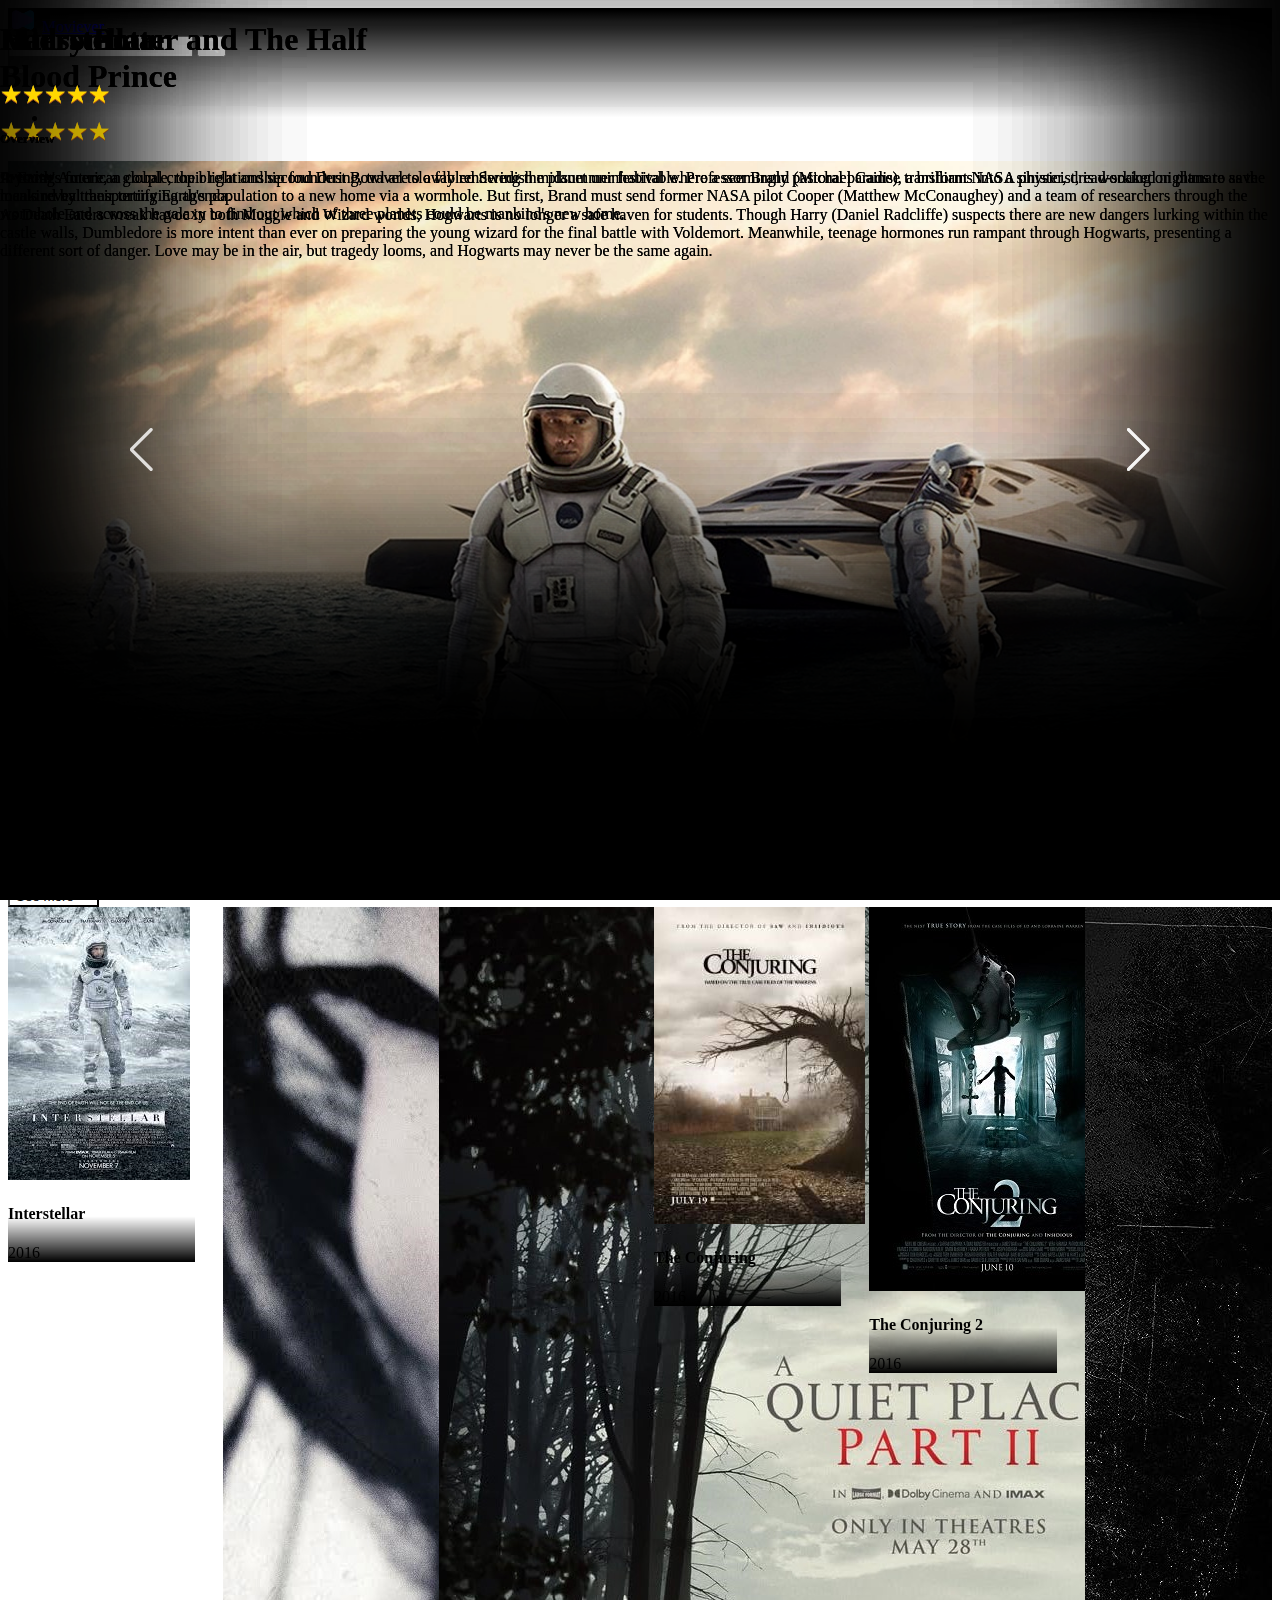
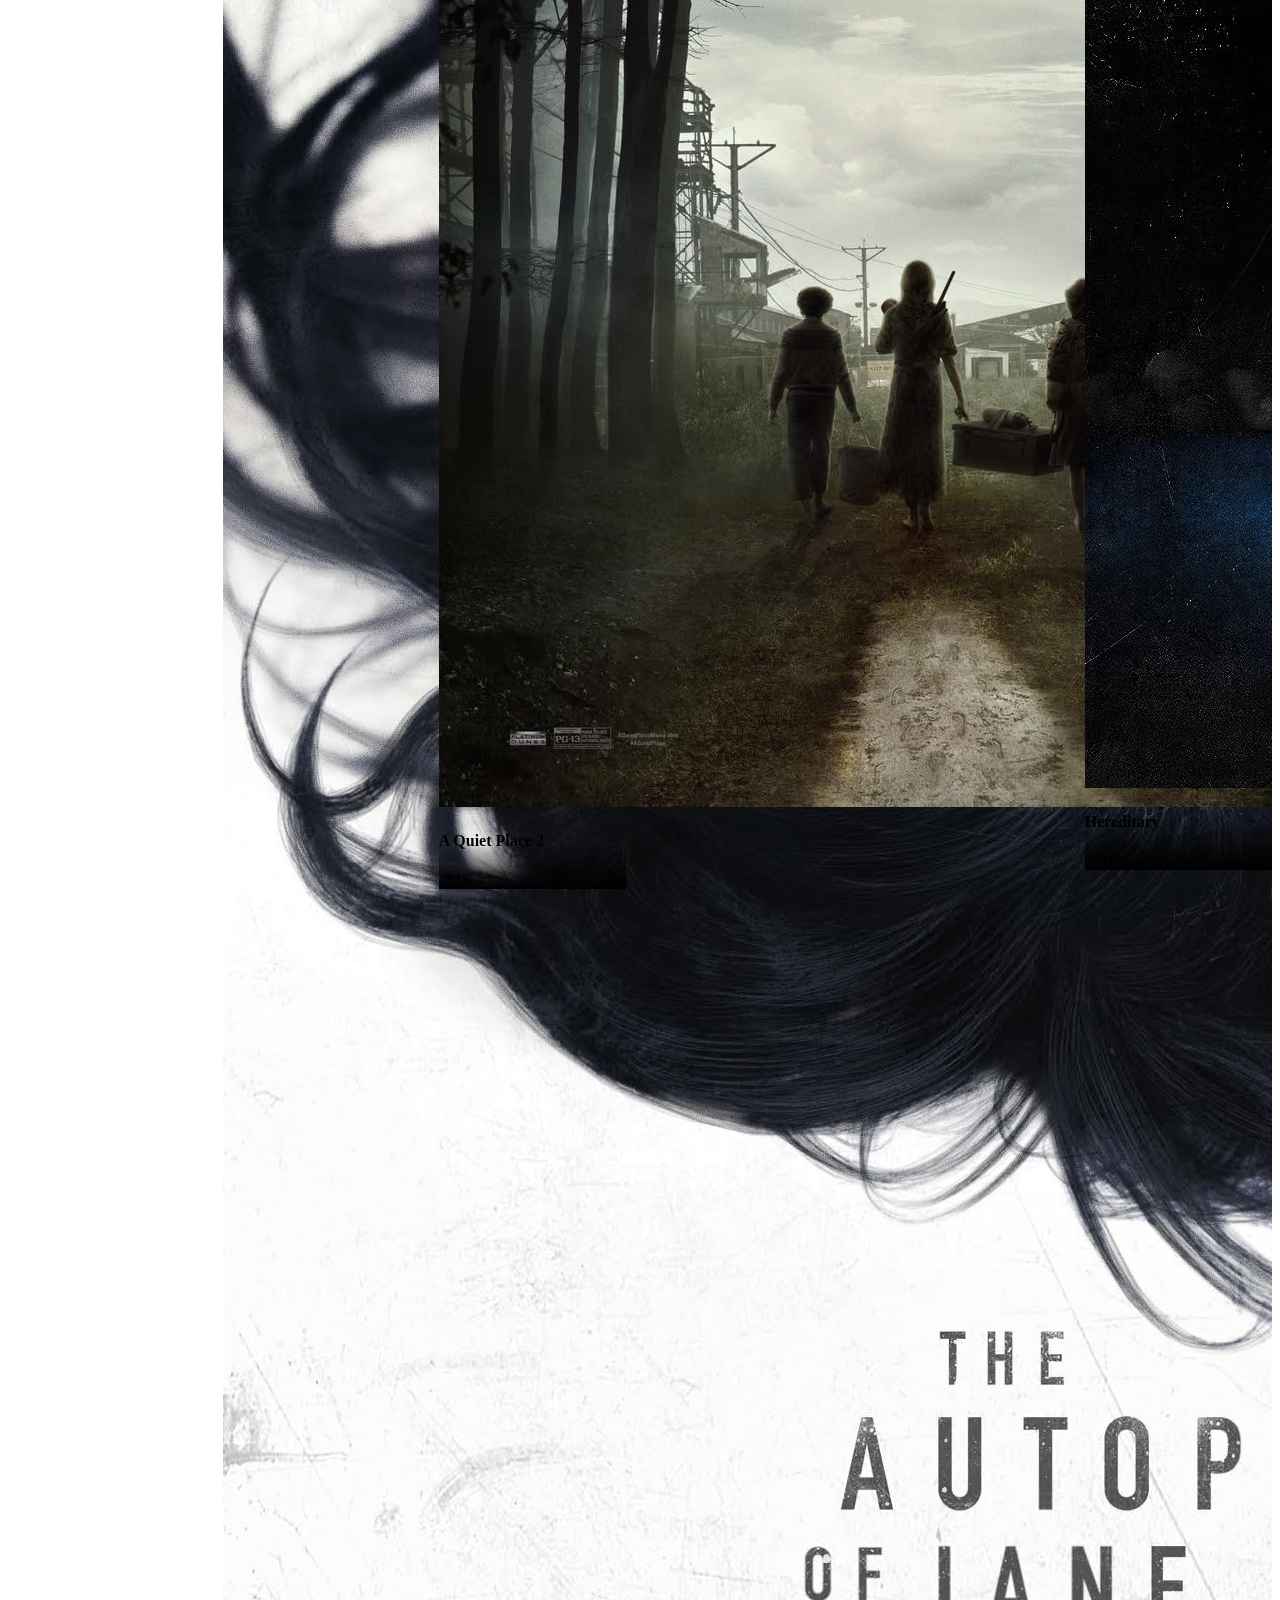
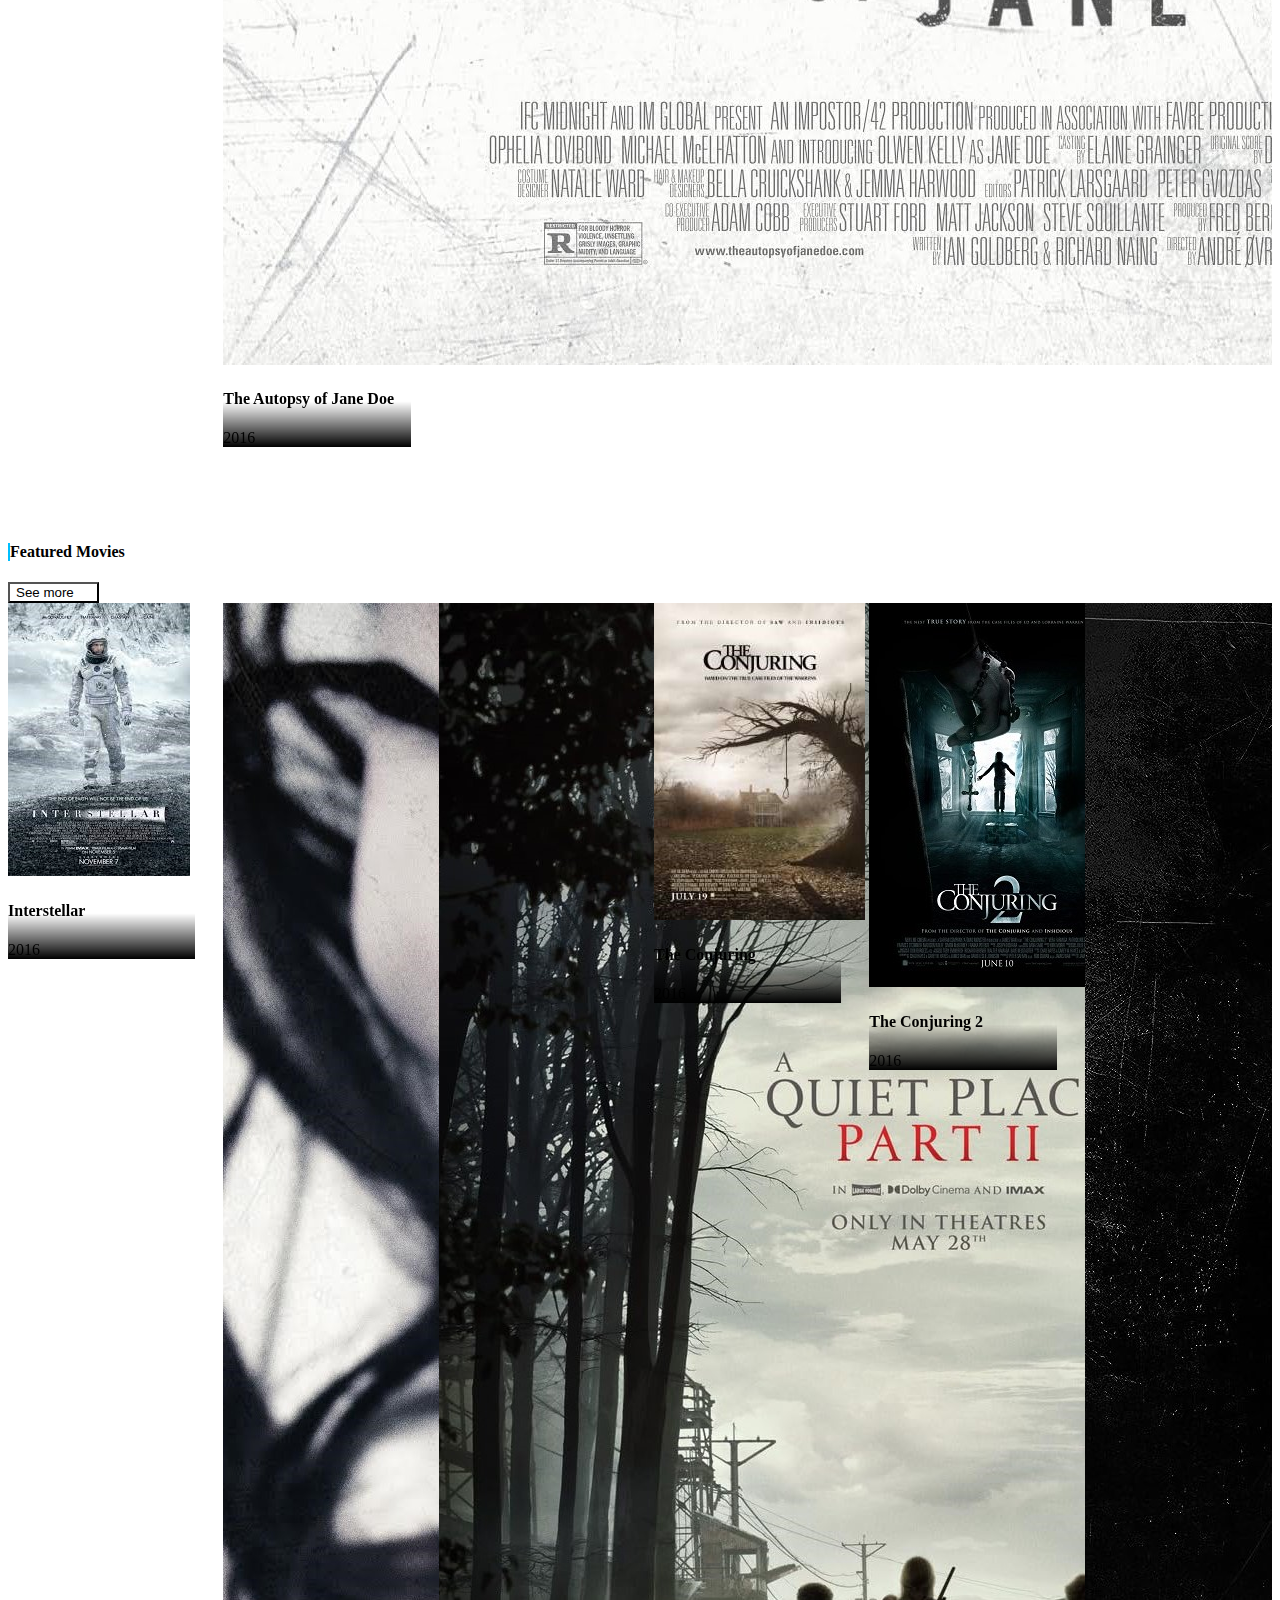
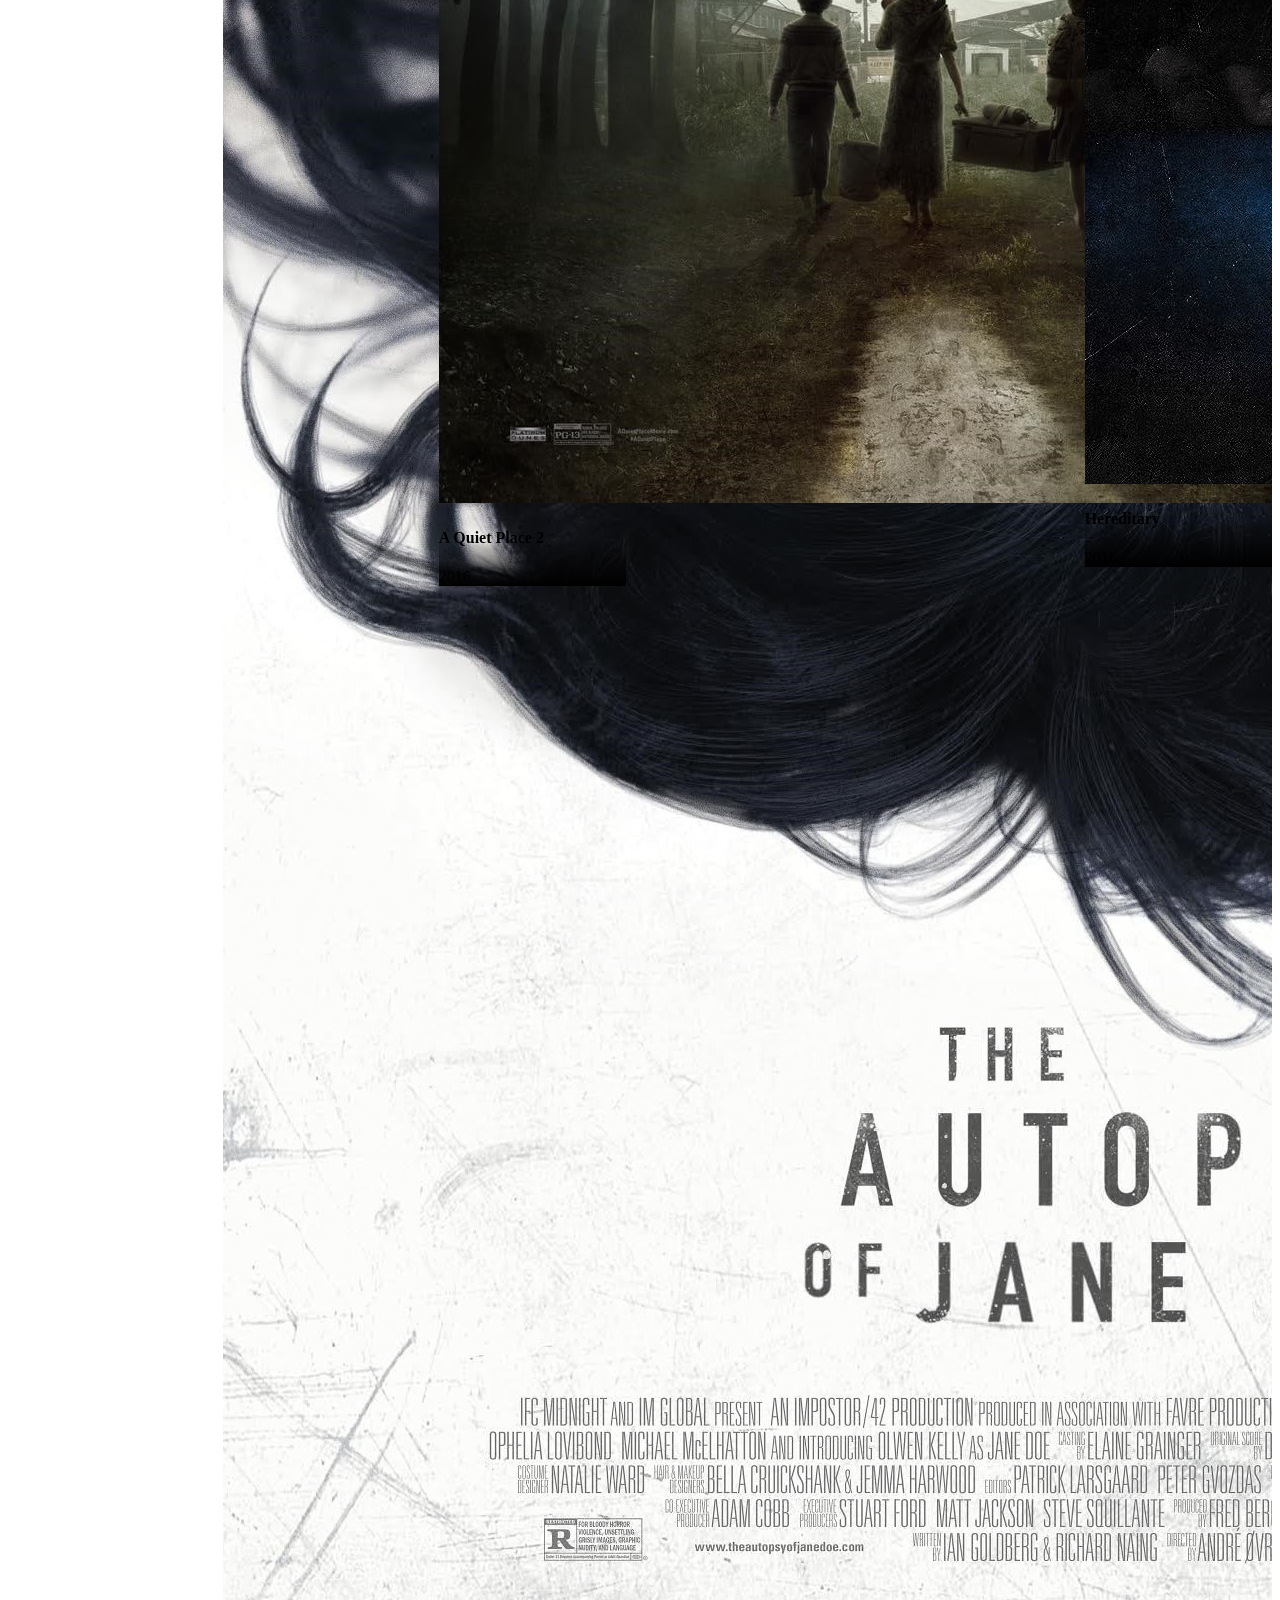
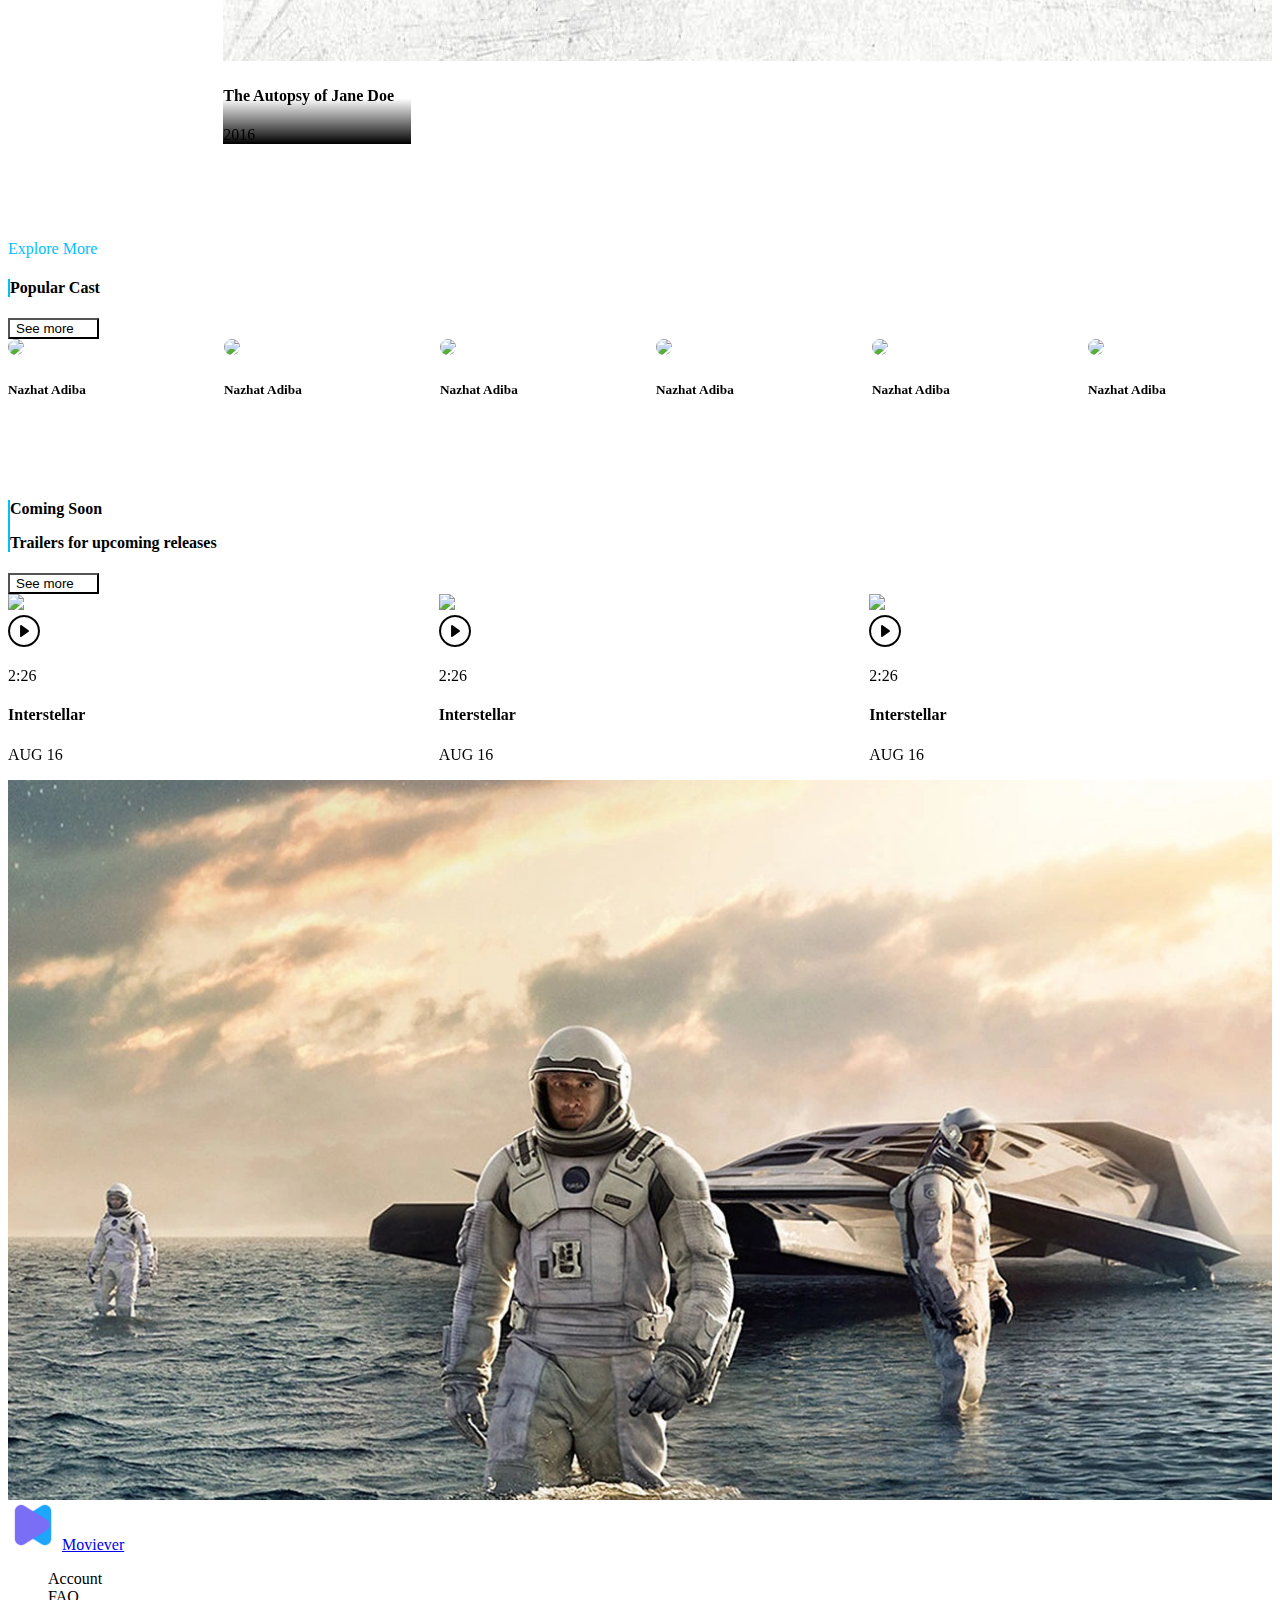
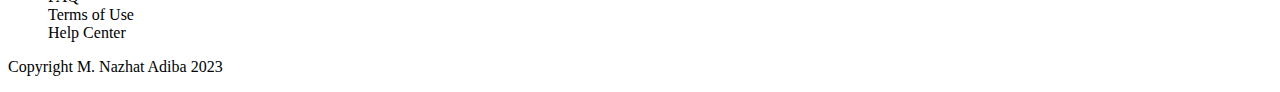
==== index.html @ 28062e77 "added cast section" ====
<!DOCTYPE html>
<html lang="en">
  <head>
    <meta charset="utf-8" />
    <meta name="viewport" content="width=device-width, initial-scale=1" />
    <title>Home|Moviever</title>
    <link
      href="https://cdn.jsdelivr.net/npm/bootstrap@5.3.1/dist/css/bootstrap.min.css"
      rel="stylesheet"
      integrity="sha384-4bw+/aepP/YC94hEpVNVgiZdgIC5+VKNBQNGCHeKRQN+PtmoHDEXuppvnDJzQIu9"
      crossorigin="anonymous"
    />
    <link
      rel="stylesheet"
      href="https://cdn.jsdelivr.net/npm/bootstrap-icons@1.10.5/font/bootstrap-icons.css"
    />
    <link
      rel="stylesheet"
      href="https://cdn.jsdelivr.net/npm/swiper@10/swiper-bundle.min.css"
    />
    <link rel="stylesheet" href="style.css" />
  </head>

  <body class="bg-black">
    <!-- Navbar -->
    <nav-bar></nav-bar>
    <!-- Carousel -->
    <!-- Item 1 -->
    <div
      id="carouselExampleAutoplaying"
      class="carousel slide position-relative mx-0 px-0"
      style="width: 100%; top: -120px"
      data-bs-ride="carousel"
    >
      <div class="carousel-inner" style="overflow: clip; height: 70vh">
        <div class="carousel-item active">
          <div
            class="d-flex align-items-center justify-content-center w-100"
            style="
              min-height: 70vh;
              background-image: url(src/interstellar_banner.jpg);
              background-size: cover;
              background-position: 0px 50%;
            "
          ></div>
          <div
            class="h-100 w-100 bg-black bg-opacity-50 vignette position-absolute"
          >
            <div class="container px-0 h-100 w-100">
              <div class="text-white position-absolute" style="bottom: 15%">
                <h1 class="my-0" style="width: 30%">Interstellar</h1>
                <div style="width: fit-content">
                  <div class="star-ratings-css" title="5"></div>
                </div>
                <h5 class="mt-5 fs-5">Overview</h5>
                <p class="w-50 fs-6">
                  In Earth's future, a global crop blight and second Dust Bowl
                  are slowly rendering the planet uninhabitable. Professor Brand
                  (Michael Caine), a brilliant NASA physicist, is working on
                  plans to save mankind by transporting Earth's population to a
                  new home via a wormhole. But first, Brand must send former
                  NASA pilot Cooper (Matthew McConaughey) and a team of
                  researchers through the wormhole and across the galaxy to find
                  out which of three planets could be mankind's new home.
                </p>
              </div>
            </div>
          </div>
        </div>
        <!-- Item 2 -->
        <div class="carousel-item">
          <div
            class="d-flex align-items-center justify-content-center w-100"
            style="
              min-height: 70vh;
              background-image: url(src/harry-potter-hbp.png);
              background-size: cover;
              background-position: 0px 50%;
            "
          ></div>
          <div
            class="h-100 w-100 bg-opacity-50 bg-black vignette position-absolute"
          >
            <div class="container px-0 h-100 w-100">
              <div class="text-white position-absolute" style="bottom: 15%">
                <h1 class="my-0" style="width: 30%">
                  Harry Potter and The Half Blood Prince
                </h1>
                <div style="width: fit-content">
                  <div class="star-ratings-css" title="5"></div>
                </div>
                <h5 class="mt-5 fs-5">Overview</h5>
                <p class="w-50 fs-6">
                  As Death Eaters wreak havoc in both Muggle and Wizard worlds,
                  Hogwarts is no longer a safe haven for students. Though Harry
                  (Daniel Radcliffe) suspects there are new dangers lurking
                  within the castle walls, Dumbledore is more intent than ever
                  on preparing the young wizard for the final battle with
                  Voldemort. Meanwhile, teenage hormones run rampant through
                  Hogwarts, presenting a different sort of danger. Love may be
                  in the air, but tragedy looms, and Hogwarts may never be the
                  same again.
                </p>
              </div>
            </div>
          </div>
        </div>
        <!-- Item 3 -->
        <div class="carousel-item">
          <div
            class="d-flex align-items-center justify-content-center w-100"
            style="
              min-height: 70vh;
              background-image: url(src/midsommar.jpg);
              background-size: cover;
              background-position: 0px 50%;
            "
          ></div>
          <div
            class="h-100 w-100 bg-opacity-50 bg-black vignette position-absolute"
          >
            <div class="container px-0 h-100 w-100">
              <div class="text-white position-absolute" style="bottom: 15%">
                <h1 class="my-0" style="width: 30%">Midsommar</h1>
                <div style="width: fit-content">
                  <div class="star-ratings-css" title="5"></div>
                </div>
                <h5 class="mt-5 fs-5">Overview</h5>
                <p class="w-50 fs-6">
                  A young American couple, their relationship foundering, travel
                  to a fabled Swedish midsummer festival where a seemingly
                  pastoral paradise transforms into a sinister, dread-soaked
                  nightmare as the locals reveal their terrifying agenda.
                </p>
              </div>
            </div>
          </div>
        </div>
        <button
          class="carousel-control-prev"
          type="button"
          data-bs-target="#carouselExampleAutoplaying"
          data-bs-slide="prev"
        >
          <span class="carousel-control-prev-icon" aria-hidden="true"></span>
          <span class="visually-hidden">Previous</span>
        </button>
        <button
          class="carousel-control-next"
          type="button"
          data-bs-target="#carouselExampleAutoplaying"
          data-bs-slide="next"
        >
          <span class="carousel-control-next-icon" aria-hidden="true"></span>
          <span class="visually-hidden">Next</span>
        </button>
      </div>
    </div>

    <div class="position-relative" style="top: -100px">
      <p class="h2 container px-0 pt-5 pb-4" style="color: deepskyblue">
        What to Watch
      </p>
      <div class="container px-0 d-flex flex-row justify-content-between">
        <h4 class="text-white px-2" style="border-left: 2px solid deepskyblue">
          New Arrival
        </h4>
        <button
          type="button"
          class="btn btn-dark text-white border-0 d-flex flex-row align-items-center"
          style="background: none"
        >
          See more <i class="bi bi-chevron-right ps-2 iconDark"></i>
        </button>
      </div>
      <div class="position-relative w-100 py-4">
        <div class="swiper mySwiper container w-100">
          <div class="swiper-wrapper">
            <a class="swiper-slide col-xl-2">
              <movie-card
                poster="src/interstellar-poster.jpeg"
                movieTitle="Interstellar"
                year="2016"
                targetLink="movie.html"
              ></movie-card>
            </a>
            <a class="swiper-slide col-xl-2">
              <movie-card
                poster="src/autopsy-poster.jpg"
                movieTitle="The Autopsy of Jane Doe"
                year="2016"
              ></movie-card>
            </a>
            <a class="swiper-slide col-xl-2">
              <movie-card
                poster="src/aquietplace-poster.jpg"
                movieTitle="A Quiet Place 2"
                year="2016"
              ></movie-card>
            </a>
            <a class="swiper-slide col-xl-2">
              <movie-card
                poster="src/conjuring-poster.jpg"
                movieTitle="The Conjuring"
                year="2016"
              ></movie-card>
            </a>
            <a class="swiper-slide col-xl-2">
              <movie-card
                poster="src/Conjuring2-poster.jpg"
                movieTitle="The Conjuring 2"
                year="2016"
              ></movie-card>
            </a>
            <a class="swiper-slide col-xl-2">
              <movie-card
                poster="src/hereditary-poster.jpg"
                movieTitle="Hereditary"
                year="2016"
              ></movie-card>
            </a>
            <a class="swiper-slide col-xl-2">
              <movie-card
                poster="src/hungegames-poster.jpg"
                movieTitle="Hunger Games"
                year="2016"
              ></movie-card>
            </a>
            <a class="swiper-slide col-xl-2">
              <movie-card
                poster="src/inceptio-poster.jpg"
                movieTitle="Inception"
                year="2016"
              ></movie-card>
            </a>
            <a class="swiper-slide col-xl-2">
              <movie-card
                poster="src/insidious-posterr.jpg"
                movieTitle="Insidious"
                year="2016"
              ></movie-card>
            </a>
            <a class="swiper-slide col-xl-2">
              <movie-card
                poster="src/insidioustrd-poster.jpg"
                movieTitle="Insidious: The Red Door"
                year="2016"
              ></movie-card>
            </a>
            <a class="swiper-slide col-xl-2">
              <movie-card
                poster="src/it-poster.jpg"
                movieTitle="It"
                year="2016"
              ></movie-card>
            </a>
            <a class="swiper-slide col-xl-2">
              <movie-card
                poster="src/mazerunner-poster.jpg"
                movieTitle="Maze Runner"
                year="2016"
              ></movie-card>
            </a>
            <a class="swiper-slide col-xl-2">
              <movie-card
                poster="src/interstellar-poster.jpeg"
                movieTitle="Interstellar"
                year="2016"
                targetLink="movie.html"
              ></movie-card>
            </a>
            <a class="swiper-slide col-xl-2">
              <movie-card
                poster="src/autopsy-poster.jpg"
                movieTitle="The Autopsy of Jane Doe"
                year="2016"
              ></movie-card>
            </a>
            <a class="swiper-slide col-xl-2">
              <movie-card
                poster="src/aquietplace-poster.jpg"
                movieTitle="A Quiet Place 2"
                year="2016"
              ></movie-card>
            </a>
            <a class="swiper-slide col-xl-2">
              <movie-card
                poster="src/Conjuring2-poster.jpg"
                movieTitle="The Conjuring 2"
                year="2016"
              ></movie-card>
            </a>
            <a class="swiper-slide col-xl-2">
              <movie-card
                poster="src/conjuring-poster.jpg"
                movieTitle="The Conjuring"
                year="2016"
              ></movie-card>
            </a>
            <a class="swiper-slide col-xl-2">
              <movie-card
                poster="src/hereditary-poster.jpg"
                movieTitle="Hereditary"
                year="2016"
              ></movie-card>
            </a>
            <a class="swiper-slide col-xl-2">
              <movie-card
                poster="src/interstellar-poster.jpeg"
                movieTitle="Interstellar"
                year="2016"
                targetLink="movie.html"
              ></movie-card>
            </a>
            <a class="swiper-slide col-xl-2">
              <movie-card
                poster="src/autopsy-poster.jpg"
                movieTitle="The Autopsy of Jane Doe"
                year="2016"
              ></movie-card>
            </a>
            <a class="swiper-slide col-xl-2">
              <movie-card
                poster="src/aquietplace-poster.jpg"
                movieTitle="A Quiet Place 2"
                year="2016"
              ></movie-card>
            </a>
            <a class="swiper-slide col-xl-2">
              <movie-card
                poster="src/conjuring-poster.jpg"
                movieTitle="The Conjuring"
                year="2016"
              ></movie-card>
            </a>
            <a class="swiper-slide col-xl-2">
              <movie-card
                poster="src/Conjuring2-poster.jpg"
                movieTitle="The Conjuring 2"
                year="2016"
              ></movie-card>
            </a>
            <a class="swiper-slide col-xl-2">
              <movie-card
                poster="src/hereditary-poster.jpg"
                movieTitle="Hereditary"
                year="2016"
              ></movie-card>
            </a>
          </div>
        </div>
        <div id="swiper-button-next-1" class="swiper-button-next"></div>
        <div id="swiper-button-prev-1" class="swiper-button-prev"></div>
      </div>

      <div
        class="container px-0 d-flex flex-row justify-content-between"
        style="margin-top: 80px"
      >
        <h4 class="text-white px-2" style="border-left: 2px solid deepskyblue">
          Featured Movies
        </h4>
        <button
          type="button"
          class="btn btn-dark text-white border-0 d-flex flex-row align-items-center"
          style="background: none"
        >
          See more <i class="bi bi-chevron-right ps-2 iconDark"></i>
        </button>
      </div>

      <div class="position-relative w-100 py-4">
        <div class="swiper mySwiper2 container w-100">
          <div class="swiper-wrapper">
            <a class="swiper-slide col-xl-2">
              <movie-card
                poster="src/interstellar-poster.jpeg"
                movieTitle="Interstellar"
                year="2016"
                targetLink="movie.html"
              ></movie-card>
            </a>
            <a class="swiper-slide col-xl-2">
              <movie-card
                poster="src/autopsy-poster.jpg"
                movieTitle="The Autopsy of Jane Doe"
                year="2016"
              ></movie-card>
            </a>
            <a class="swiper-slide col-xl-2">
              <movie-card
                poster="src/aquietplace-poster.jpg"
                movieTitle="A Quiet Place 2"
                year="2016"
              ></movie-card>
            </a>
            <a class="swiper-slide col-xl-2">
              <movie-card
                poster="src/conjuring-poster.jpg"
                movieTitle="The Conjuring"
                year="2016"
              ></movie-card>
            </a>
            <a class="swiper-slide col-xl-2">
              <movie-card
                poster="src/Conjuring2-poster.jpg"
                movieTitle="The Conjuring 2"
                year="2016"
              ></movie-card>
            </a>
            <a class="swiper-slide col-xl-2">
              <movie-card
                poster="src/hereditary-poster.jpg"
                movieTitle="Hereditary"
                year="2016"
              ></movie-card>
            </a>
            <a class="swiper-slide col-xl-2">
              <movie-card
                poster="src/hungegames-poster.jpg"
                movieTitle="Hunger Games"
                year="2016"
              ></movie-card>
            </a>
            <a class="swiper-slide col-xl-2">
              <movie-card
                poster="src/inceptio-poster.jpg"
                movieTitle="Inception"
                year="2016"
              ></movie-card>
            </a>
            <a class="swiper-slide col-xl-2">
              <movie-card
                poster="src/insidious-posterr.jpg"
                movieTitle="Insidious"
                year="2016"
              ></movie-card>
            </a>
            <a class="swiper-slide col-xl-2">
              <movie-card
                poster="src/insidioustrd-poster.jpg"
                movieTitle="Insidious: The Red Door"
                year="2016"
              ></movie-card>
            </a>
            <a class="swiper-slide col-xl-2">
              <movie-card
                poster="src/it-poster.jpg"
                movieTitle="It"
                year="2016"
              ></movie-card>
            </a>
            <a class="swiper-slide col-xl-2">
              <movie-card
                poster="src/mazerunner-poster.jpg"
                movieTitle="Maze Runner"
                year="2016"
              ></movie-card>
            </a>
            <a class="swiper-slide col-xl-2">
              <movie-card
                poster="src/interstellar-poster.jpeg"
                movieTitle="Interstellar"
                year="2016"
                targetLink="movie.html"
              ></movie-card>
            </a>
            <a class="swiper-slide col-xl-2">
              <movie-card
                poster="src/autopsy-poster.jpg"
                movieTitle="The Autopsy of Jane Doe"
                year="2016"
              ></movie-card>
            </a>
            <a class="swiper-slide col-xl-2">
              <movie-card
                poster="src/aquietplace-poster.jpg"
                movieTitle="A Quiet Place 2"
                year="2016"
              ></movie-card>
            </a>
            <a class="swiper-slide col-xl-2">
              <movie-card
                poster="src/Conjuring2-poster.jpg"
                movieTitle="The Conjuring 2"
                year="2016"
              ></movie-card>
            </a>
            <a class="swiper-slide col-xl-2">
              <movie-card
                poster="src/conjuring-poster.jpg"
                movieTitle="The Conjuring"
                year="2016"
              ></movie-card>
            </a>
            <a class="swiper-slide col-xl-2">
              <movie-card
                poster="src/hereditary-poster.jpg"
                movieTitle="Hereditary"
                year="2016"
              ></movie-card>
            </a>
            <a class="swiper-slide col-xl-2">
              <movie-card
                poster="src/interstellar-poster.jpeg"
                movieTitle="Interstellar"
                year="2016"
                targetLink="movie.html"
              ></movie-card>
            </a>
            <a class="swiper-slide col-xl-2">
              <movie-card
                poster="src/autopsy-poster.jpg"
                movieTitle="The Autopsy of Jane Doe"
                year="2016"
              ></movie-card>
            </a>
            <a class="swiper-slide col-xl-2">
              <movie-card
                poster="src/aquietplace-poster.jpg"
                movieTitle="A Quiet Place 2"
                year="2016"
              ></movie-card>
            </a>
            <a class="swiper-slide col-xl-2">
              <movie-card
                poster="src/conjuring-poster.jpg"
                movieTitle="The Conjuring"
                year="2016"
              ></movie-card>
            </a>
            <a class="swiper-slide col-xl-2">
              <movie-card
                poster="src/Conjuring2-poster.jpg"
                movieTitle="The Conjuring 2"
                year="2016"
              ></movie-card>
            </a>
            <a class="swiper-slide col-xl-2">
              <movie-card
                poster="src/hereditary-poster.jpg"
                movieTitle="Hereditary"
                year="2016"
              ></movie-card>
            </a>
          </div>
        </div>
        <div id="swiper-button-next-2" class="swiper-button-next"></div>
        <div id="swiper-button-prev-2" class="swiper-button-prev"></div>
      </div>

      <p
        class="h2 container px-0 pt-3 pb-4"
        style="color: deepskyblue; margin-top: 80px"
      >
        Explore More
      </p>

      <div
        class="container px-0 d-flex flex-row justify-content-between"
        style=""
      >
        <h4 class="text-white px-2" style="border-left: 2px solid deepskyblue">
          Popular Cast
        </h4>
        <button
          type="button"
          class="btn btn-dark text-white border-0 d-flex flex-row align-items-center"
          style="background: none"
        >
          See more <i class="bi bi-chevron-right ps-2 iconDark"></i>
        </button>
      </div>

      <div class="position-relative w-100 py-4">
        <div class="swiper castSwiper container px-0">
          <div class="swiper-wrapper">
            <div class="swiper-slide">
              <cast-card
                avatar="/src/IMG-20211205-WA0038 (2).png"
                name="Nazhat Adiba"
              ></cast-card>
            </div>
            <div class="swiper-slide">
              <cast-card
                avatar="/src/IMG-20211205-WA0038 (2).png"
                name="Nazhat Adiba"
              ></cast-card>
            </div>
            <div class="swiper-slide">
              <cast-card
                avatar="/src/IMG-20211205-WA0038 (2).png"
                name="Nazhat Adiba"
              ></cast-card>
            </div>
            <div class="swiper-slide">
              <cast-card
                avatar="/src/IMG-20211205-WA0038 (2).png"
                name="Nazhat Adiba"
              ></cast-card>
            </div>
            <div class="swiper-slide">
              <cast-card
                avatar="/src/IMG-20211205-WA0038 (2).png"
                name="Nazhat Adiba"
              ></cast-card>
            </div>
            <div class="swiper-slide">
              <cast-card
                avatar="/src/IMG-20211205-WA0038 (2).png"
                name="Nazhat Adiba"
              ></cast-card>
            </div>
            <div class="swiper-slide">
              <cast-card
                avatar="/src/IMG-20211205-WA0038 (2).png"
                name="Nazhat Adiba"
              ></cast-card>
            </div>
            <div class="swiper-slide">
              <cast-card
                avatar="/src/IMG-20211205-WA0038 (2).png"
                name="Nazhat Adiba"
              ></cast-card>
            </div>
            <div class="swiper-slide">
              <cast-card
                avatar="/src/IMG-20211205-WA0038 (2).png"
                name="Nazhat Adiba"
              ></cast-card>
            </div>
            <div class="swiper-slide">
              <cast-card
                avatar="/src/IMG-20211205-WA0038 (2).png"
                name="Nazhat Adiba"
              ></cast-card>
            </div>
            <div class="swiper-slide">
              <cast-card
                avatar="/src/IMG-20211205-WA0038 (2).png"
                name="Nazhat Adiba"
              ></cast-card>
            </div>
            <div class="swiper-slide">
              <cast-card
                avatar="/src/IMG-20211205-WA0038 (2).png"
                name="Nazhat Adiba"
              ></cast-card>
            </div>
          </div>
        </div>
        <div id="swiper-button-next-4" class="swiper-button-next"></div>
        <div id="swiper-button-prev-4" class="swiper-button-prev"></div>
      </div>

      <div
        class="container px-0 d-flex flex-row justify-content-between"
        style="margin-top: 80px"
      >
        <h4 class="text-white px-2" style="border-left: 2px solid deepskyblue">
          Coming Soon
          <p class="fs-6 fw-light pt-1 mb-0">Trailers for upcoming releases</p>
        </h4>
        <button
          type="button"
          class="btn btn-dark text-white border-0 d-flex flex-row align-items-center"
          style="background: none"
        >
          See more <i class="bi bi-chevron-right ps-2 iconDark"></i>
        </button>
      </div>
      <div class="position-relative w-100">
        <div class="swiper videoSwiper container px-0">
          <div class="swiper-wrapper">
            <div class="swiper-slide col-xl-4">
              <video-card
                thumbnail="https://i.ytimg.com/vi/zSWdZVtXT7E/hq720.jpg?sqp=-oaymwEcCOgCEMoBSFXyq4qpAw4IARUAAIhCGAFwAcABBg==&rs=AOn4CLCW9ec-FT_xRIAgRjaBHLnCsIJ5FQ"
                len="2:26"
                movieTitle="Interstellar"
                date="AUG 16"
              ></video-card>
            </div>
            <div class="swiper-slide col-xl-4">
              <video-card
                thumbnail="https://i.ytimg.com/vi/zSWdZVtXT7E/hq720.jpg?sqp=-oaymwEcCOgCEMoBSFXyq4qpAw4IARUAAIhCGAFwAcABBg==&rs=AOn4CLCW9ec-FT_xRIAgRjaBHLnCsIJ5FQ"
                len="2:26"
                movieTitle="Interstellar"
                date="AUG 16"
              ></video-card>
            </div>
            <div class="swiper-slide col-xl-4">
              <video-card
                thumbnail="https://i.ytimg.com/vi/zSWdZVtXT7E/hq720.jpg?sqp=-oaymwEcCOgCEMoBSFXyq4qpAw4IARUAAIhCGAFwAcABBg==&rs=AOn4CLCW9ec-FT_xRIAgRjaBHLnCsIJ5FQ"
                len="2:26"
                movieTitle="Interstellar"
                date="AUG 16"
              ></video-card>
            </div>
            <div class="swiper-slide col-xl-4">
              <video-card
                thumbnail="https://i.ytimg.com/vi/zSWdZVtXT7E/hq720.jpg?sqp=-oaymwEcCOgCEMoBSFXyq4qpAw4IARUAAIhCGAFwAcABBg==&rs=AOn4CLCW9ec-FT_xRIAgRjaBHLnCsIJ5FQ"
                len="2:26"
                movieTitle="Interstellar"
                date="AUG 16"
              ></video-card>
            </div>
            <div class="swiper-slide col-xl-4">
              <video-card
                thumbnail="https://i.ytimg.com/vi/zSWdZVtXT7E/hq720.jpg?sqp=-oaymwEcCOgCEMoBSFXyq4qpAw4IARUAAIhCGAFwAcABBg==&rs=AOn4CLCW9ec-FT_xRIAgRjaBHLnCsIJ5FQ"
                len="2:26"
                movieTitle="Interstellar"
                date="AUG 16"
              ></video-card>
            </div>
            <div class="swiper-slide col-xl-4">
              <video-card
                thumbnail="https://i.ytimg.com/vi/zSWdZVtXT7E/hq720.jpg?sqp=-oaymwEcCOgCEMoBSFXyq4qpAw4IARUAAIhCGAFwAcABBg==&rs=AOn4CLCW9ec-FT_xRIAgRjaBHLnCsIJ5FQ"
                len="2:26"
                movieTitle="Interstellar"
                date="AUG 16"
              ></video-card>
            </div>
            <div class="swiper-slide col-xl-4">
              <video-card
                thumbnail="https://i.ytimg.com/vi/zSWdZVtXT7E/hq720.jpg?sqp=-oaymwEcCOgCEMoBSFXyq4qpAw4IARUAAIhCGAFwAcABBg==&rs=AOn4CLCW9ec-FT_xRIAgRjaBHLnCsIJ5FQ"
                len="2:26"
                movieTitle="Interstellar"
                date="AUG 16"
              ></video-card>
            </div>
            <div class="swiper-slide col-xl-4">
              <video-card
                thumbnail="https://i.ytimg.com/vi/zSWdZVtXT7E/hq720.jpg?sqp=-oaymwEcCOgCEMoBSFXyq4qpAw4IARUAAIhCGAFwAcABBg==&rs=AOn4CLCW9ec-FT_xRIAgRjaBHLnCsIJ5FQ"
                len="2:26"
                movieTitle="Interstellar"
                date="AUG 16"
              ></video-card>
            </div>
          </div>
        </div>
        <div id="swiper-button-next-3" class="swiper-button-next"></div>
        <div id="swiper-button-prev-3" class="swiper-button-prev"></div>
      </div>
    </div>

    <div
      id="movieCarousel-2"
      class="carousel slide position-relative mx-0 my-5 py-5 px-0"
      style="width: 100%"
      data-bs-ride="carousel"
    >
      <div class="carousel-inner" style="overflow: clip; height: 80vh">
        <div class="carousel-item active">
          <div
            class="d-flex align-items-center justify-content-center w-100"
            style="
              min-height: 80vh;
              background-image: url(src/interstellar_banner.jpg);
              background-size: cover;
              background-position: 0px 50%;
            "
          ></div>
          <div
            class="h-100 w-100 bg-black bg-opacity-50 vignette position-absolute"
          >
            <div class="container px-0 h-100 w-100">
              <div class="text-white position-absolute" style="bottom: 15%">
                <h1 class="my-0" style="width: 30%">Interstellar</h1>
                <div style="width: fit-content">
                  <div class="star-ratings-css" title="5"></div>
                </div>
                <h5 class="mt-5 fs-5">Overview</h5>
                <p class="w-50 fs-6">
                  In Earth's future, a global crop blight and second Dust Bowl
                  are slowly rendering the planet uninhabitable. Professor Brand
                  (Michael Caine), a brilliant NASA physicist, is working on
                  plans to save mankind by transporting Earth's population to a
                  new home via a wormhole. But first, Brand must send former
                  NASA pilot Cooper (Matthew McConaughey) and a team of
                  researchers through the wormhole and across the galaxy to find
                  out which of three planets could be mankind's new home.
                </p>
              </div>
            </div>
          </div>
        </div>
        <!-- Item 2 -->
        <div class="carousel-item">
          <div
            class="d-flex align-items-center justify-content-center w-100"
            style="
              min-height: 80vh;
              background-image: url(src/harry-potter-hbp.png);
              background-size: cover;
              background-position: 0px 50%;
            "
          ></div>
          <div
            class="h-100 w-100 bg-opacity-50 bg-black vignette position-absolute"
          >
            <div class="container px-0 h-100 w-100">
              <div class="text-white position-absolute" style="bottom: 15%">
                <h1 class="my-0" style="width: 30%">
                  Harry Potter and The Half Blood Prince
                </h1>
                <div style="width: fit-content">
                  <div class="star-ratings-css" title="5"></div>
                </div>
                <h5 class="mt-5 fs-5">Overview</h5>
                <p class="w-50 fs-6">
                  As Death Eaters wreak havoc in both Muggle and Wizard worlds,
                  Hogwarts is no longer a safe haven for students. Though Harry
                  (Daniel Radcliffe) suspects there are new dangers lurking
                  within the castle walls, Dumbledore is more intent than ever
                  on preparing the young wizard for the final battle with
                  Voldemort. Meanwhile, teenage hormones run rampant through
                  Hogwarts, presenting a different sort of danger. Love may be
                  in the air, but tragedy looms, and Hogwarts may never be the
                  same again.
                </p>
              </div>
            </div>
          </div>
        </div>
        <!-- Item 3 -->
        <div class="carousel-item">
          <div
            class="d-flex align-items-center justify-content-center w-100"
            style="
              min-height: 80vh;
              background-image: url(src/midsommar.jpg);
              background-size: cover;
              background-position: 0px 50%;
            "
          ></div>
          <div
            class="h-100 w-100 bg-opacity-50 bg-black vignette position-absolute"
          >
            <div class="container px-0 h-100 w-100">
              <div class="text-white position-absolute" style="bottom: 15%">
                <h1 class="my-0" style="width: 30%">Midsommar</h1>
                <div style="width: fit-content">
                  <div class="star-ratings-css" title="5"></div>
                </div>
                <h5 class="mt-5 fs-5">Overview</h5>
                <p class="w-50 fs-6">
                  A young American couple, their relationship foundering, travel
                  to a fabled Swedish midsummer festival where a seemingly
                  pastoral paradise transforms into a sinister, dread-soaked
                  nightmare as the locals reveal their terrifying agenda.
                </p>
              </div>
            </div>
          </div>
        </div>
        <button
          class="carousel-control-prev"
          type="button"
          data-bs-target="#movieCarousel-2"
          data-bs-slide="prev"
        >
          <span class="carousel-control-prev-icon" aria-hidden="true"></span>
          <span class="visually-hidden">Previous</span>
        </button>
        <button
          class="carousel-control-next"
          type="button"
          data-bs-target="#movieCarousel-2"
          data-bs-slide="next"
        >
          <span class="carousel-control-next-icon" aria-hidden="true"></span>
          <span class="visually-hidden">Next</span>
        </button>
      </div>
    </div>

    <footer
      class="d-flex flex-column container mt-5 mb-3 pt-4 px-0 border-top border-white border-opacity-50"
    >
      <div class="d-flex flex-column align-items-start gap-3">
        <div class="d-flex align-items-center">
          <img
            src="/src/logo.png"
            alt="Logo"
            width="50"
            height="50"
            class="d-inline-block align-text-top"
          />
          <a class="navbar-brand text-white fs-3" href="#">Moviever</a>
        </div>
        <ul class="text-white px-0" style="list-style: none">
          <li>Account</li>
          <li>FAQ</li>
          <li>Terms of Use</li>
          <li>Help Center</li>
        </ul>
      </div>
      <p class="text-white">Copyright M. Nazhat Adiba 2023</p>
    </footer>

    <script
      src="https://cdn.jsdelivr.net/npm/bootstrap@5.3.1/dist/js/bootstrap.bundle.min.js"
      integrity="sha384-HwwvtgBNo3bZJJLYd8oVXjrBZt8cqVSpeBNS5n7C8IVInixGAoxmnlMuBnhbgrkm"
      crossorigin="anonymous"
    ></script>
    <script src="movieCard.js"></script>
    <script src="navBar.js"></script>
    <script src="videoCard.js"></script>
    <script src="castCard.js"></script>
    <script src="https://cdn.jsdelivr.net/npm/swiper@10/swiper-bundle.min.js"></script>
    <script src="swiperCarousel.js"></script>
    <script src="swiperCarousel2.js"></script>
    <script src="comingSoonCarousel.js"></script>
    <script src="castSwiper.js"></script>
  </body>
</html>
---- style.css ----
.star-ratings-css {
  unicode-bidi: bidi-override;
  color: #c5c5c5;
  font-size: 25px;
  /* height: 25px;
  width: 100px; */
  /* margin: 0 auto; */
  position: relative;
  text-shadow: 0 1px 0 #a2a2a2;
}
.star-ratings-css::before {
  content: "★★★★★";
  opacity: 0.3;
}

[title="0"]::after {
  color: gold;
  content: "★★★★★";
  text-shadow: 0 1px 0 #ab5414;
  position: absolute;
  z-index: 1;
  display: block;
  left: 0;
  top: 0;
  width: 0%;
  overflow: hidden;
}
[title="0.5"]::after {
  color: gold;
  content: "★★★★★";
  text-shadow: 0 1px 0 #ab5414;
  position: absolute;
  z-index: 1;
  display: block;
  left: 0;
  top: 0;
  width: 10%;
  overflow: hidden;
}
[title="1"]::after {
  color: gold;
  content: "★★★★★";
  text-shadow: 0 1px 0 #ab5414;
  position: absolute;
  z-index: 1;
  display: block;
  left: 0;
  top: 0;
  width: 20%;
  overflow: hidden;
}
[title="1.5"]::after {
  color: gold;
  content: "★★★★★";
  text-shadow: 0 1px 0 #ab5414;
  position: absolute;
  z-index: 1;
  display: block;
  left: 0;
  top: 0;
  width: 30%;
  overflow: hidden;
}
[title="2"]::after {
  color: gold;
  content: "★★★★★";
  text-shadow: 0 1px 0 #ab5414;
  position: absolute;
  z-index: 1;
  display: block;
  left: 0;
  top: 0;
  width: 40%;
  overflow: hidden;
}
[title="2.5"]::after {
  color: gold;
  content: "★★★★★";
  text-shadow: 0 1px 0 #ab5414;
  position: absolute;
  z-index: 1;
  display: block;
  left: 0;
  top: 0;
  width: 50%;
  overflow: hidden;
}
[title="3"]::after {
  color: gold;
  content: "★★★★★";
  text-shadow: 0 1px 0 #ab5414;
  position: absolute;
  z-index: 1;
  display: block;
  left: 0;
  top: 0;
  width: 60%;
  overflow: hidden;
}
[title="3.5"]::after {
  color: gold;
  content: "★★★★★";
  text-shadow: 0 1px 0 #ab5414;
  position: absolute;
  z-index: 1;
  display: block;
  left: 0;
  top: 0;
  width: 70%;
  overflow: hidden;
}
[title="4"]::after {
  color: gold;
  content: "★★★★★";
  text-shadow: 0 1px 0 #ab5414;
  position: absolute;
  z-index: 1;
  display: block;
  left: 0;
  top: 0;
  width: 80%;
  overflow: hidden;
}
[title="4.5"]::after {
  color: gold;
  content: "★★★★★";
  text-shadow: 0 1px 0 #ab5414;
  position: absolute;
  z-index: 1;
  display: block;
  left: 0;
  top: 0;
  width: 90%;
  overflow: hidden;
}
[title="5"]::after {
  color: gold;
  content: "★★★★★";
  text-shadow: 0 1px 0 #ab5414;
  position: absolute;
  z-index: 1;
  display: block;
  left: 0;
  top: 0;
  width: 100%;
  overflow: hidden;
}

/* .star-ratings-css::after {
  color: gold;
  content: "★★★★★";
  text-shadow: 0 1px 0 #ab5414;
  position: absolute;
  z-index: 1;
  display: block;
  left: 0;
  top: 0;
  width: attr(rating);
  overflow: hidden;
} */

.navBarTransparency {
  background-color: black; /*whichever you want*/
  opacity: 0.5;
  filter: (opacity=50);
}
.iconDark {
  color: white;
}
input.transparent-input {
  background-color: rgba(0, 0, 0, 0) !important;
  border: none !important;
}
.form-control::placeholder {
  /* Chrome, Firefox, Opera, Safari 10.1+ */
  color: white !important;
  opacity: 1; /* Firefox */
}

.form-control:-ms-input-placeholder {
  /* Internet Explorer 10-11 */
  color: white !important;
}

.form-control::-ms-input-placeholder {
  /* Microsoft Edge */
  color: white !important;
}
.vignetteNav {
  background: rgb(0, 0, 0);
  background: linear-gradient(
    180deg,
    rgba(0, 0, 0, 1) 0%,
    rgba(0, 212, 255, 0) 80%
  );
}
.vignette {
  position: fixed;
  top: 0;
  left: 0;
  width: 100%;
  height: 100%;
  box-shadow: 0 -200px 1000px rgba(0, 0, 0, 0.9) inset;
}
.ms-n5 {
  margin-left: -40px;
}
.hidden {
  display: none;
}

.pagination-container {
  width: calc(100%);
  display: flex;
  align-items: center;
  padding: 1rem 0;
  justify-content: center;
}

.pagination-number,
.pagination-button {
  font-size: 1.1rem;
  border: none;
  margin: 0.25rem 0.25rem;
  cursor: pointer;
  height: 2.5rem;
  width: 2.5rem;
  border-radius: 0.2rem;
}

.pagination-number:hover,
.pagination-button:not(.disabled):hover {
  background: #fff;
}

.pagination-number.active {
  color: #fff;
  background: #0085b6;
}

.swiper-button-next {
  right: 10%;
  color: white !important;
  opacity: 50%;
}
.swiper-button-prev {
  left: 10%;
  color: white !important;
  opacity: 50%;
}
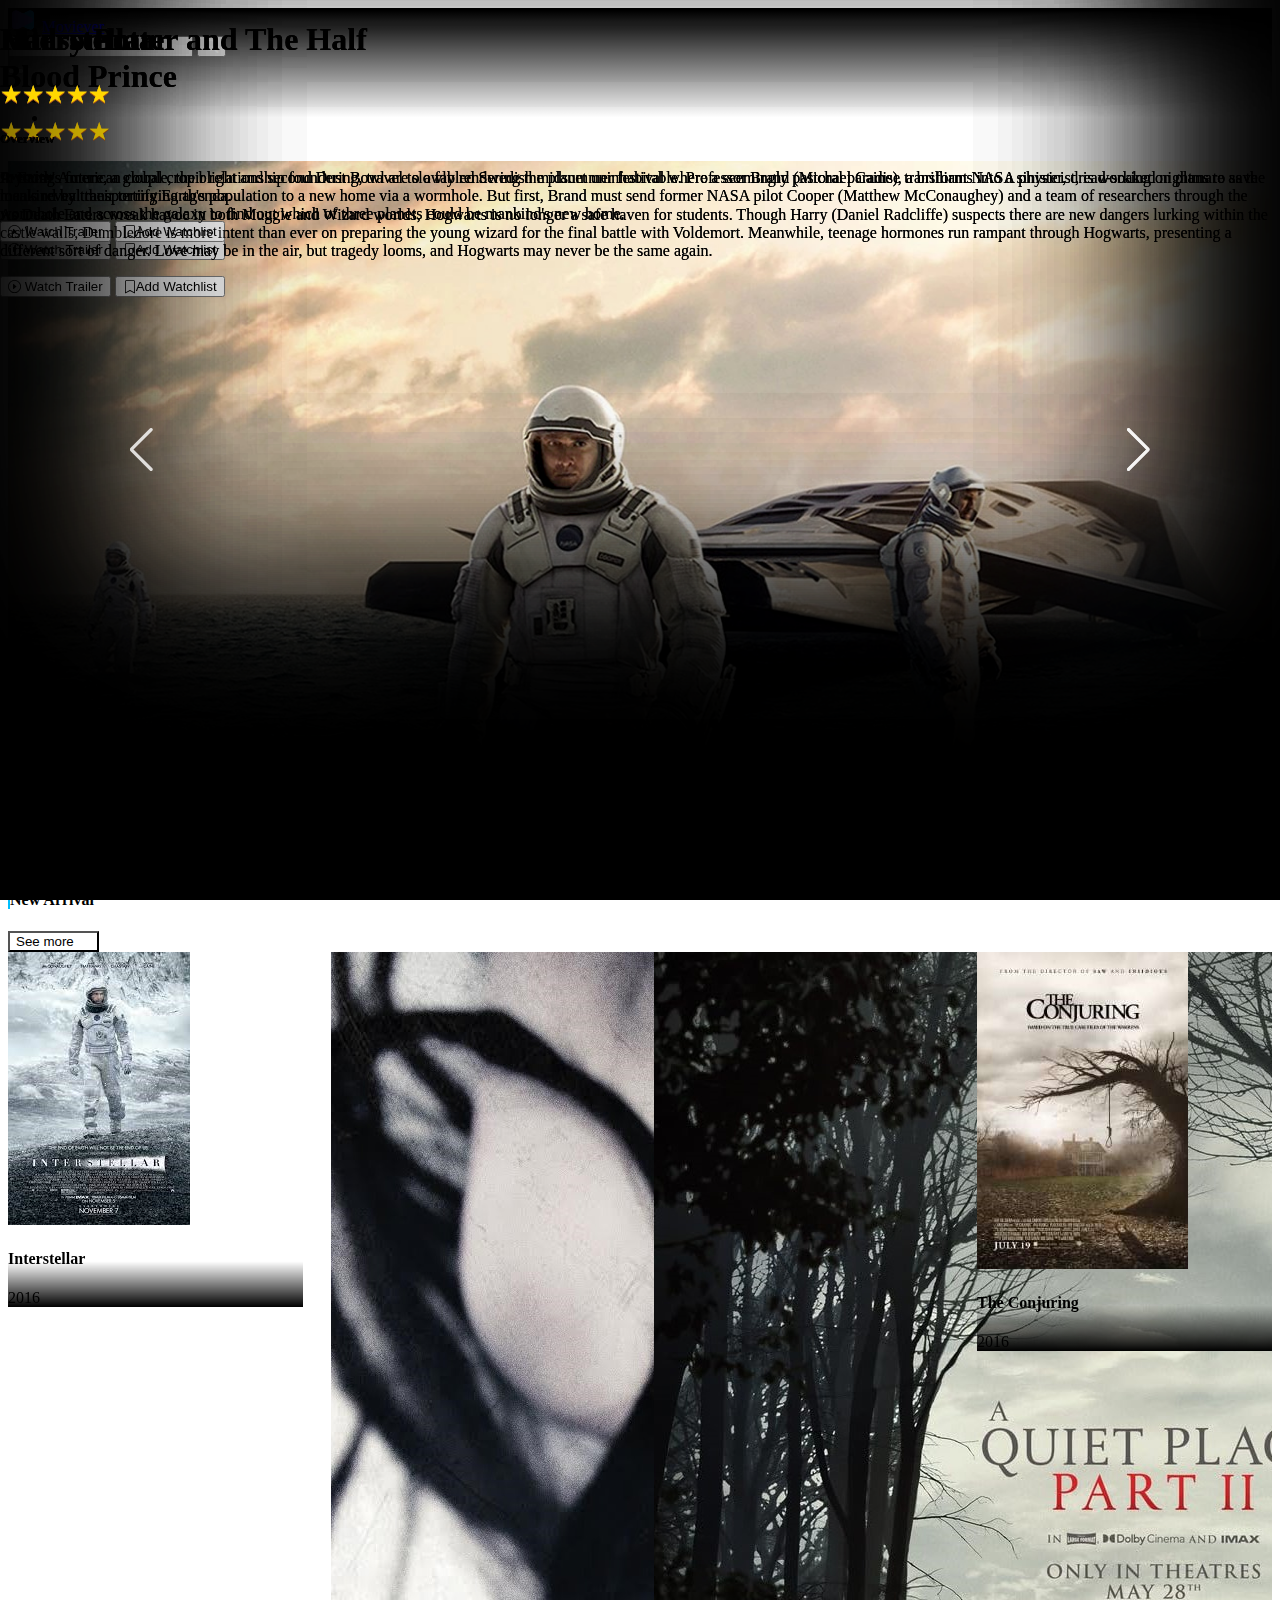
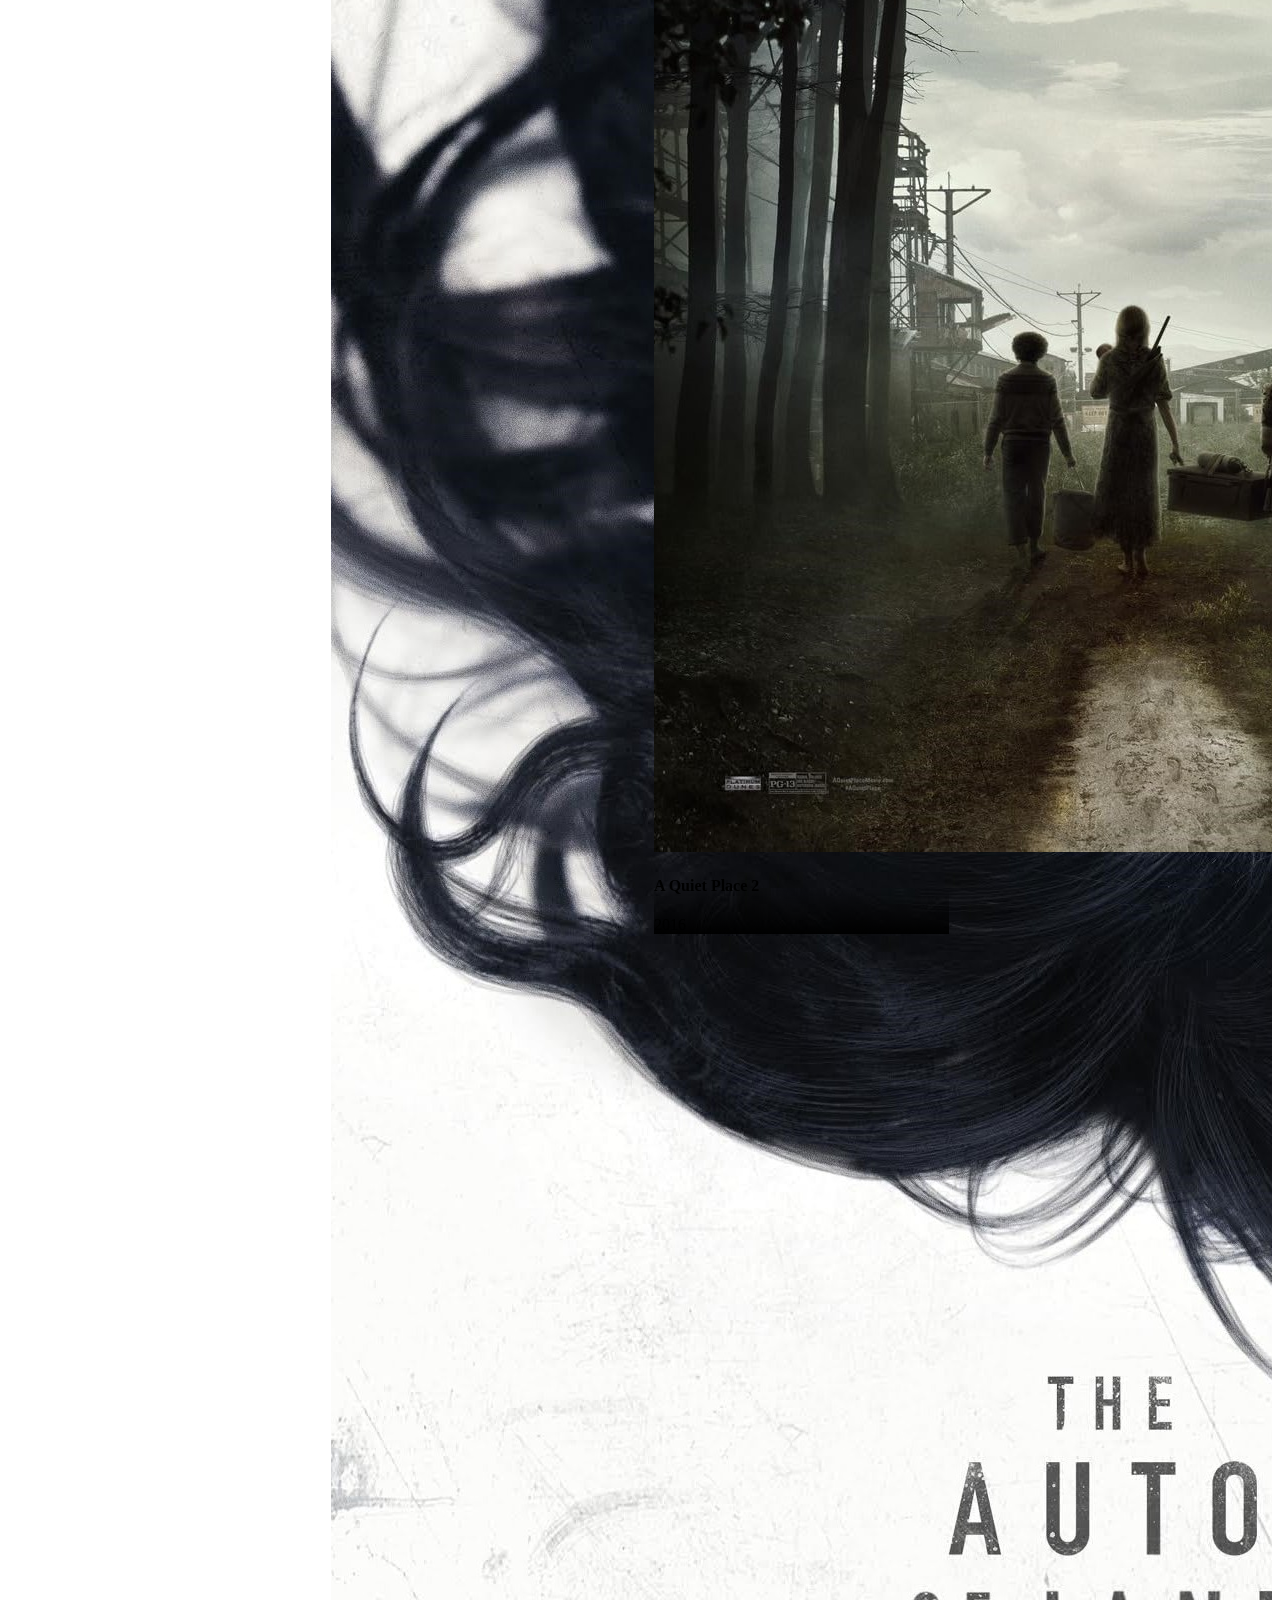
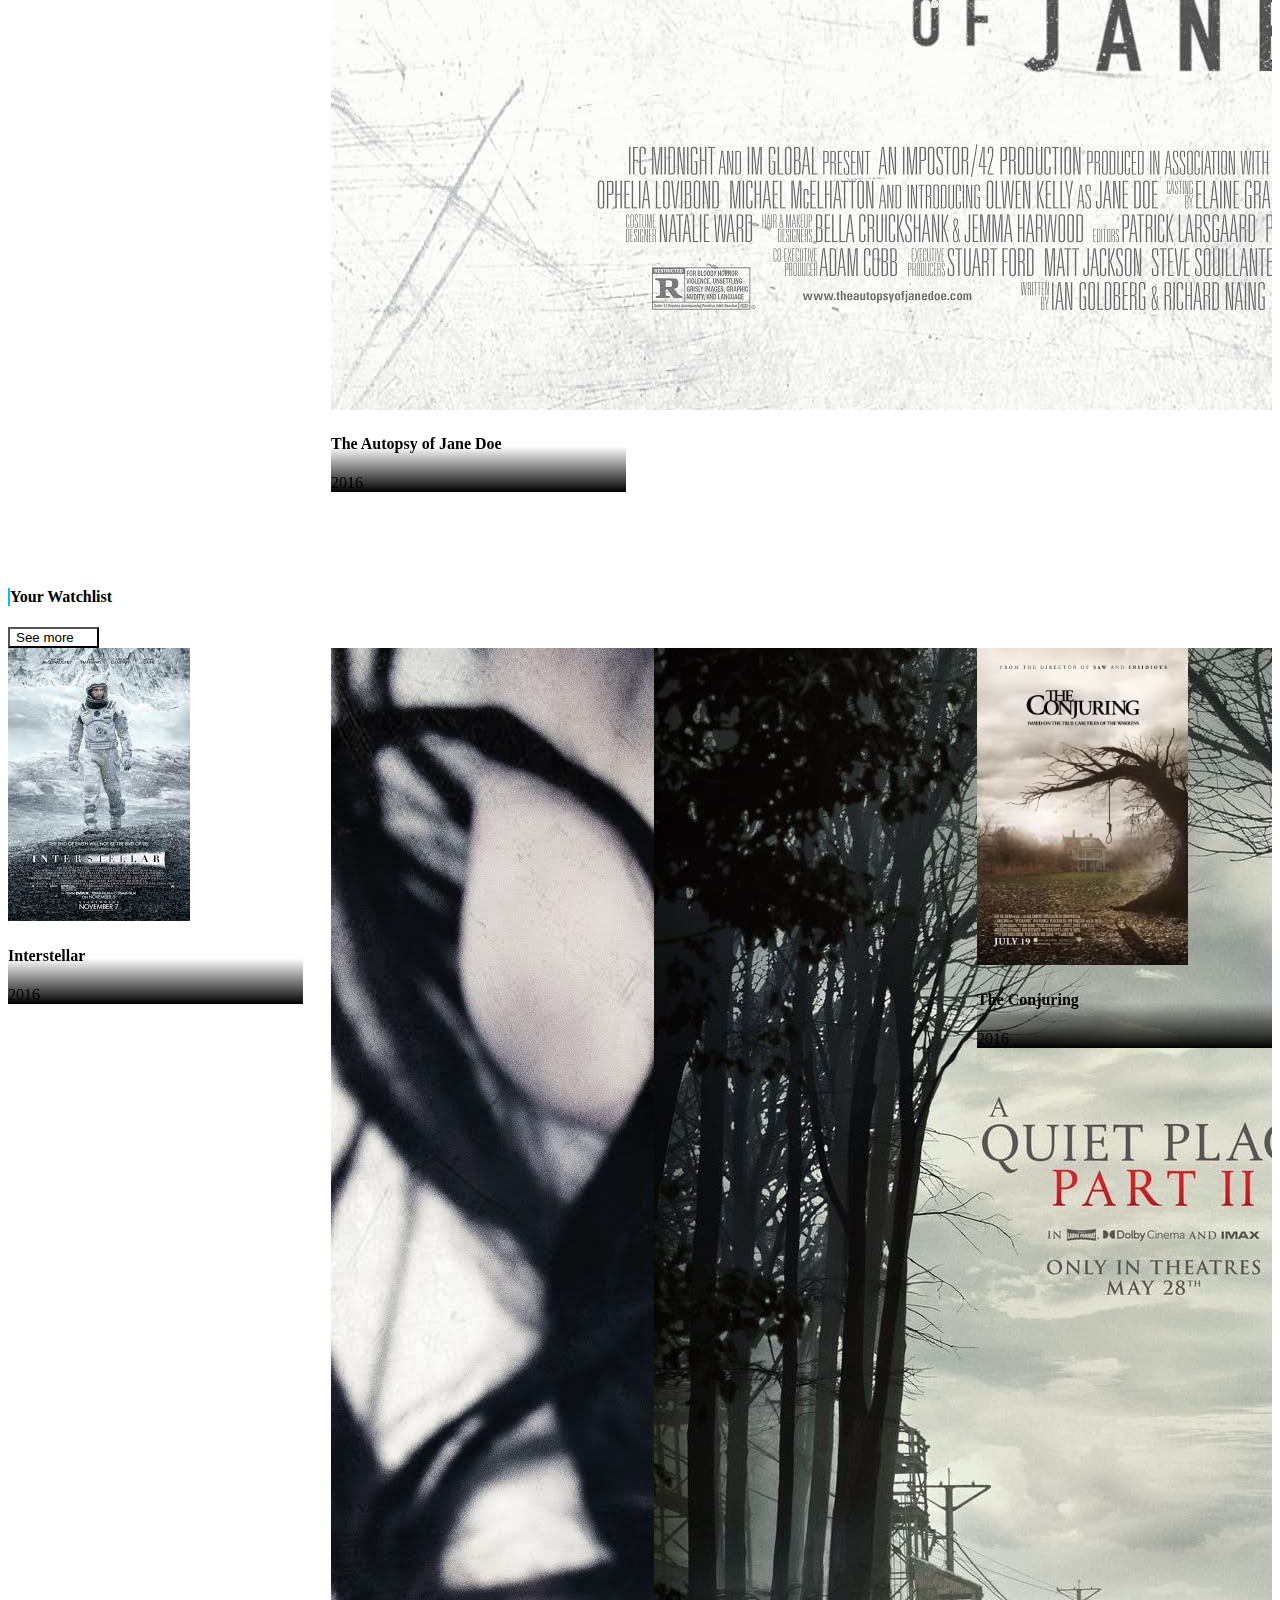
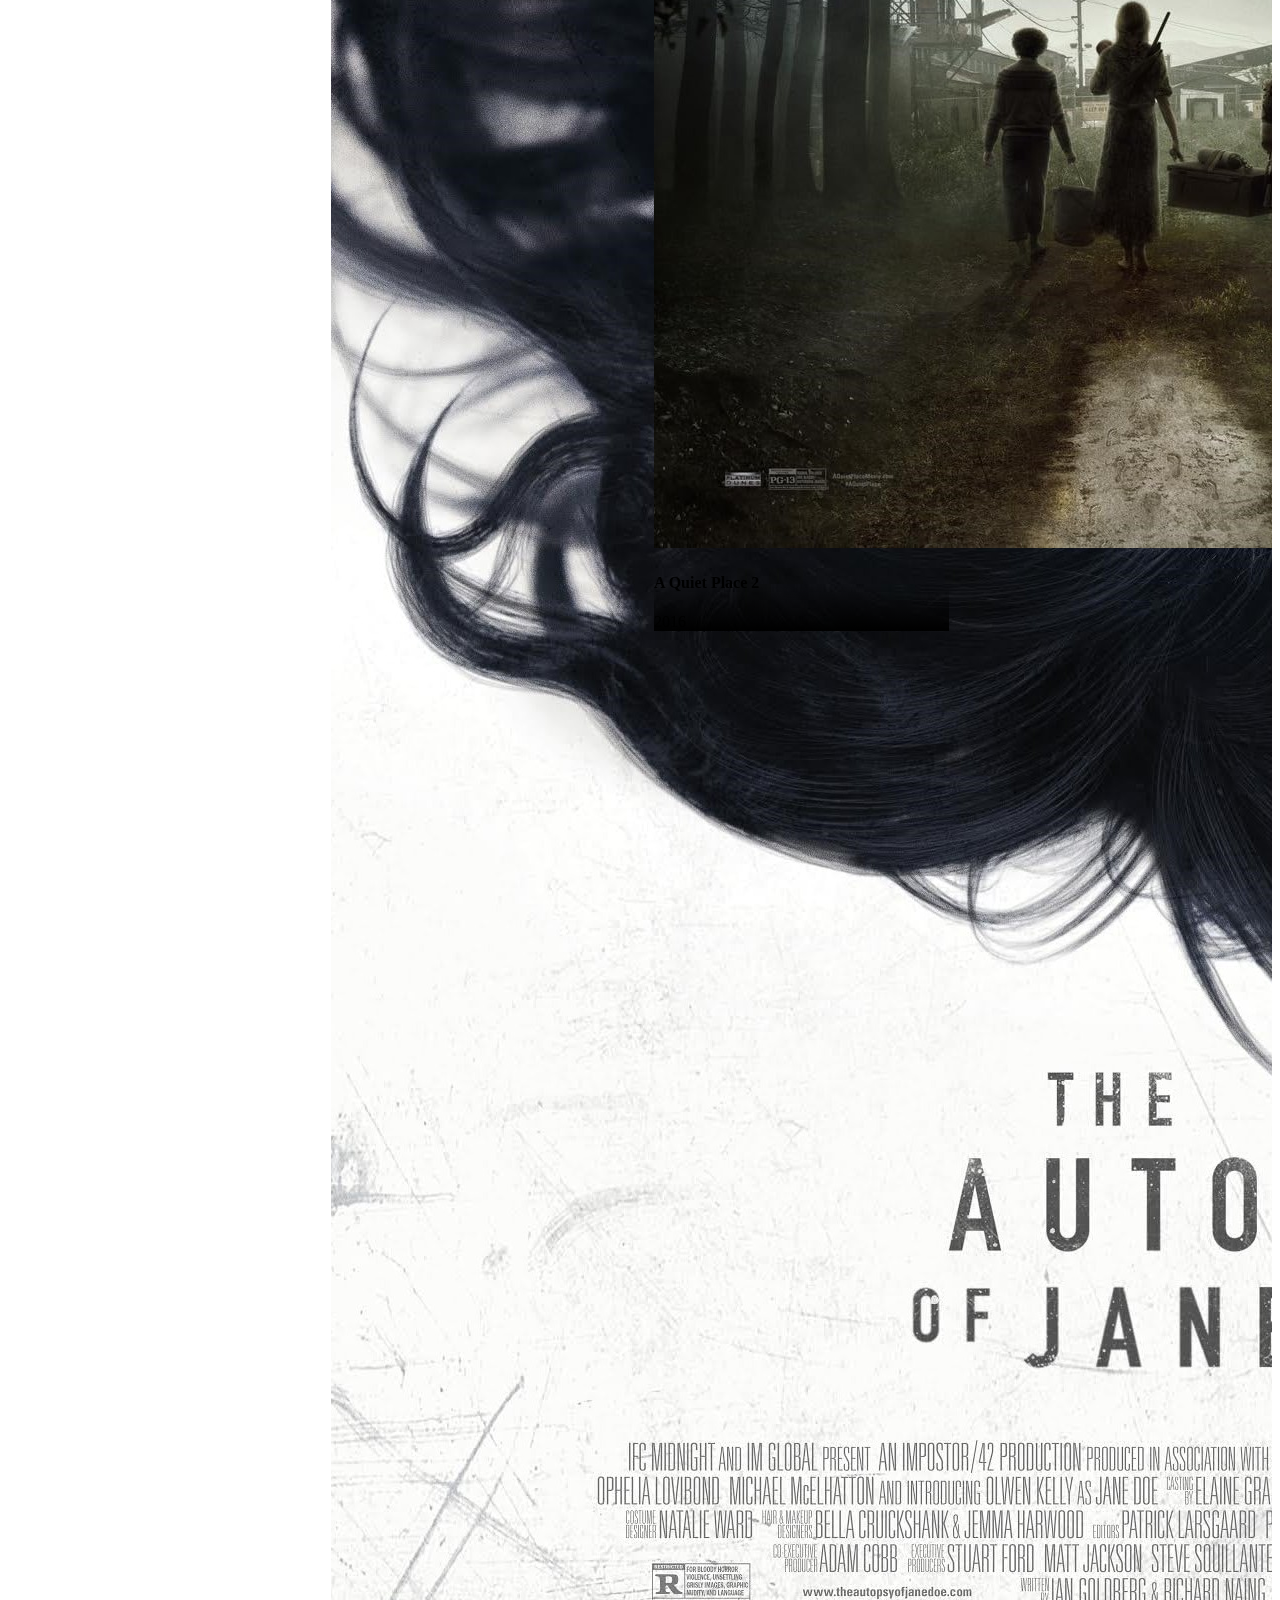
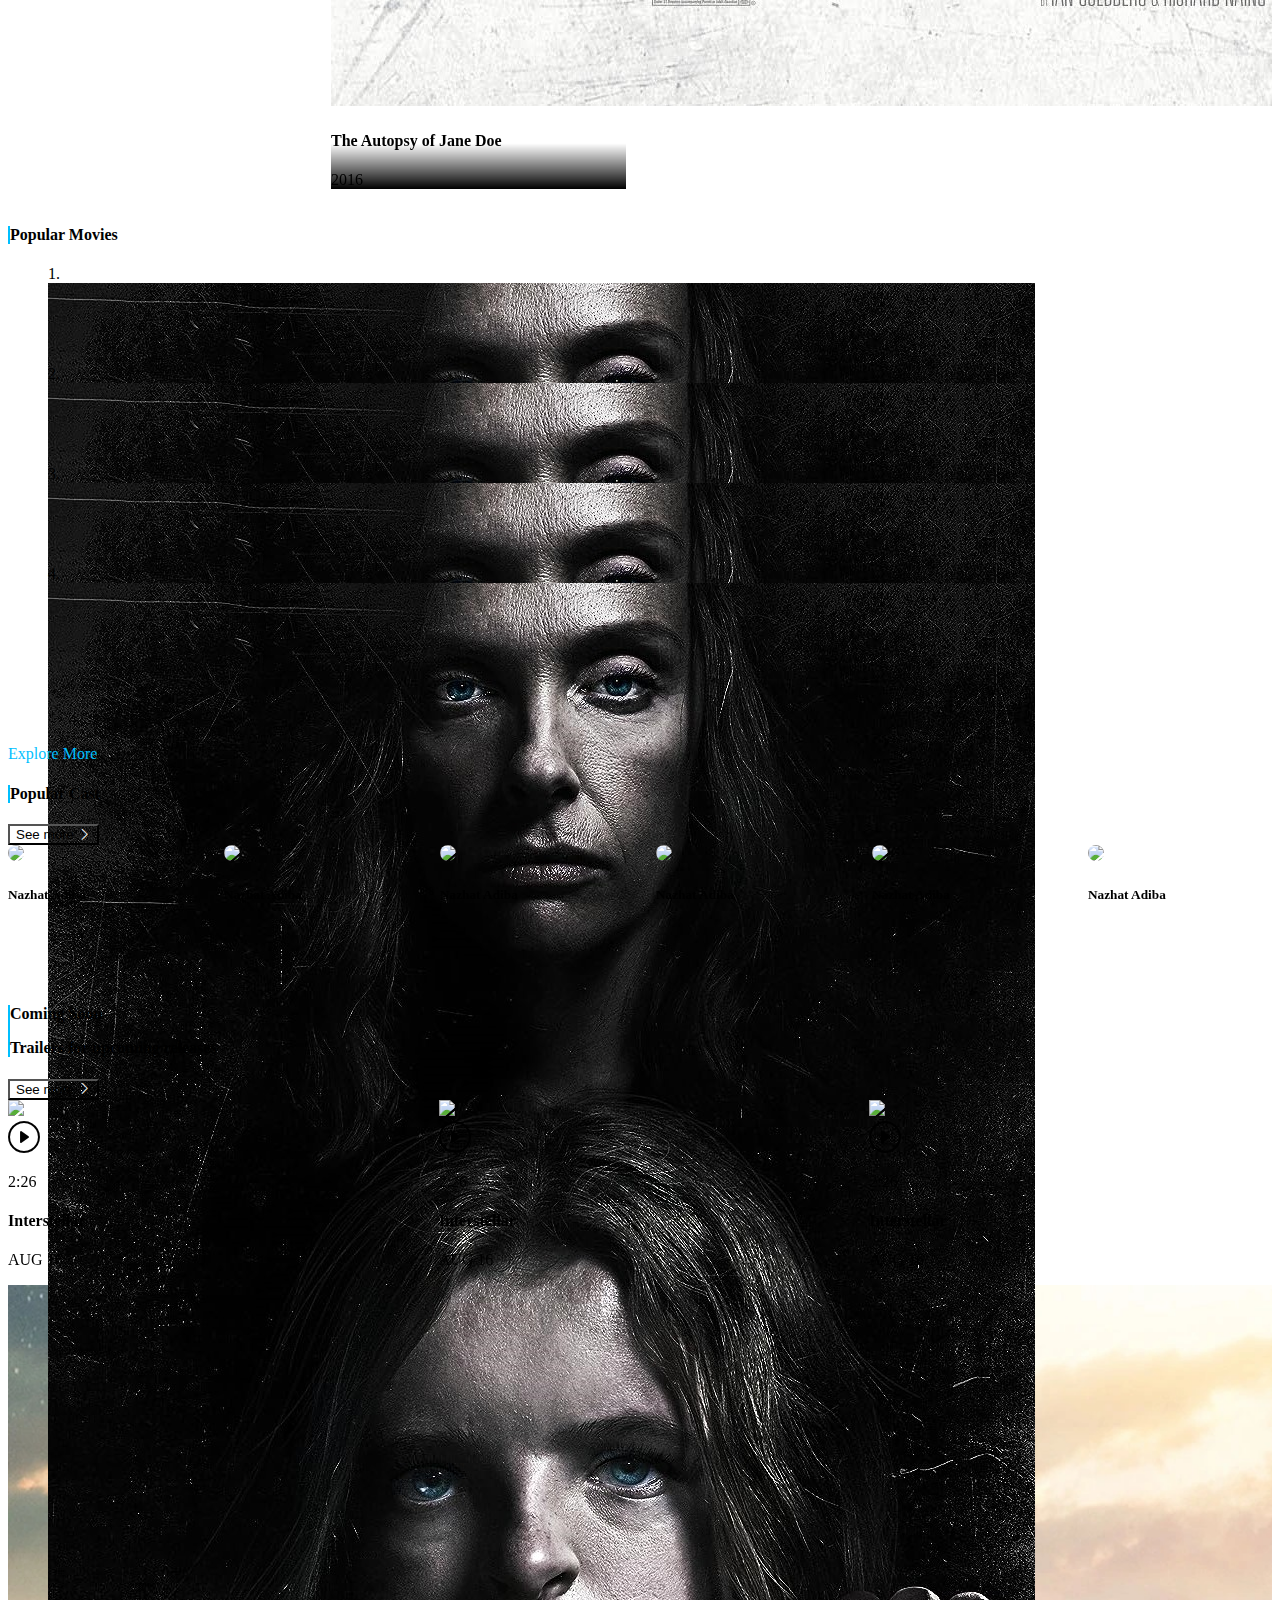
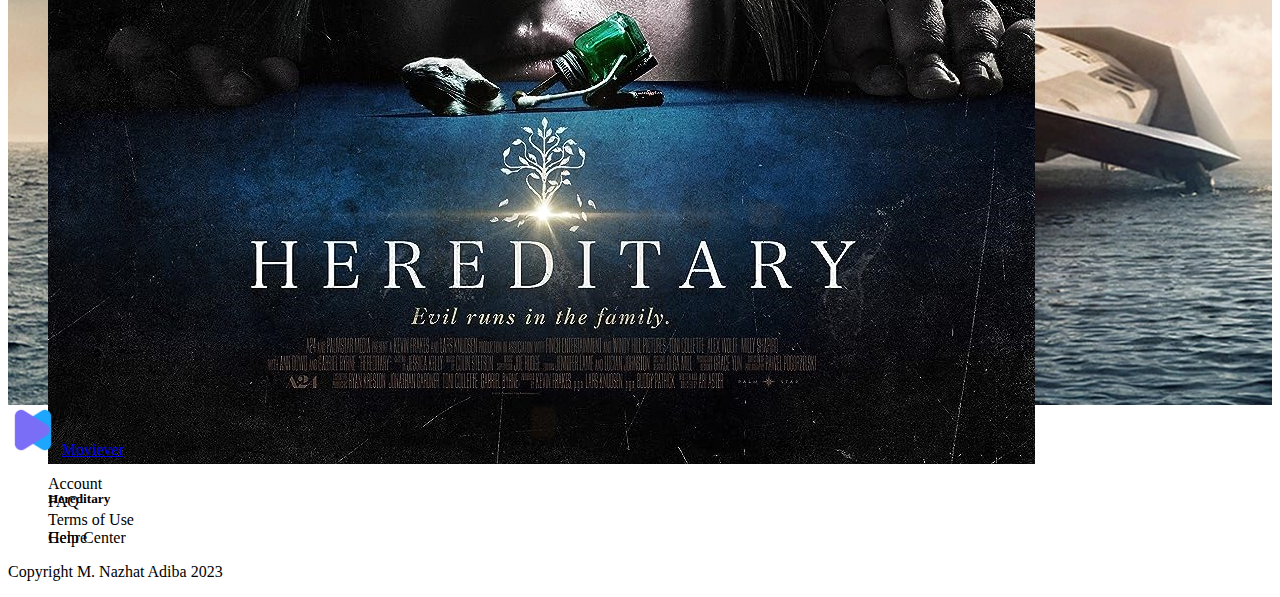
==== commit 711e342a: "edited layout and added movie leaderboard" ====
--- a/index.html
+++ b/index.html
@@ -32,12 +32,12 @@
       style="width: 100%; top: -120px"
       data-bs-ride="carousel"
     >
-      <div class="carousel-inner" style="overflow: clip; height: 70vh">
+      <div class="carousel-inner" style="overflow: clip; height: 75vh">
         <div class="carousel-item active">
           <div
             class="d-flex align-items-center justify-content-center w-100"
             style="
-              min-height: 70vh;
+              min-height: 75vh;
               background-image: url(src/interstellar_banner.jpg);
               background-size: cover;
               background-position: 0px 50%;
@@ -52,7 +52,7 @@
                 <div style="width: fit-content">
                   <div class="star-ratings-css" title="5"></div>
                 </div>
-                <h5 class="mt-5 fs-5">Overview</h5>
+                <h5 class="mt-4 fs-5">Overview</h5>
                 <p class="w-50 fs-6">
                   In Earth's future, a global crop blight and second Dust Bowl
                   are slowly rendering the planet uninhabitable. Professor Brand
@@ -63,6 +63,15 @@
                   researchers through the wormhole and across the galaxy to find
                   out which of three planets could be mankind's new home.
                 </p>
+                <div class="d-flex flex-row mt-3 gap-3">
+                  <button type="button" class="btn btn-primary">
+                    <i class="bi bi-play-circle"></i>
+                    Watch Trailer
+                  </button>
+                  <button type="button" class="btn btn-outline-light">
+                    <i class="bi bi-bookmark pe-1"></i>Add Watchlist
+                  </button>
+                </div>
               </div>
             </div>
           </div>
@@ -72,7 +81,7 @@
           <div
             class="d-flex align-items-center justify-content-center w-100"
             style="
-              min-height: 70vh;
+              min-height: 75vh;
               background-image: url(src/harry-potter-hbp.png);
               background-size: cover;
               background-position: 0px 50%;
@@ -89,7 +98,7 @@
                 <div style="width: fit-content">
                   <div class="star-ratings-css" title="5"></div>
                 </div>
-                <h5 class="mt-5 fs-5">Overview</h5>
+                <h5 class="mt-4 fs-5">Overview</h5>
                 <p class="w-50 fs-6">
                   As Death Eaters wreak havoc in both Muggle and Wizard worlds,
                   Hogwarts is no longer a safe haven for students. Though Harry
@@ -101,6 +110,15 @@
                   in the air, but tragedy looms, and Hogwarts may never be the
                   same again.
                 </p>
+                <div class="d-flex flex-row mt-3 gap-3">
+                  <button type="button" class="btn btn-primary">
+                    <i class="bi bi-play-circle"></i>
+                    Watch Trailer
+                  </button>
+                  <button type="button" class="btn btn-outline-light">
+                    <i class="bi bi-bookmark pe-1"></i>Add Watchlist
+                  </button>
+                </div>
               </div>
             </div>
           </div>
@@ -110,7 +128,7 @@
           <div
             class="d-flex align-items-center justify-content-center w-100"
             style="
-              min-height: 70vh;
+              min-height: 75vh;
               background-image: url(src/midsommar.jpg);
               background-size: cover;
               background-position: 0px 50%;
@@ -125,13 +143,22 @@
                 <div style="width: fit-content">
                   <div class="star-ratings-css" title="5"></div>
                 </div>
-                <h5 class="mt-5 fs-5">Overview</h5>
+                <h5 class="mt-4 fs-5">Overview</h5>
                 <p class="w-50 fs-6">
                   A young American couple, their relationship foundering, travel
                   to a fabled Swedish midsummer festival where a seemingly
                   pastoral paradise transforms into a sinister, dread-soaked
                   nightmare as the locals reveal their terrifying agenda.
                 </p>
+                <div class="d-flex flex-row mt-3 gap-3">
+                  <button type="button" class="btn btn-primary">
+                    <i class="bi bi-play-circle"></i>
+                    Watch Trailer
+                  </button>
+                  <button type="button" class="btn btn-outline-light">
+                    <i class="bi bi-bookmark pe-1"></i>Add Watchlist
+                  </button>
+                </div>
               </div>
             </div>
           </div>
@@ -161,392 +188,448 @@
       <p class="h2 container px-0 pt-5 pb-4" style="color: deepskyblue">
         What to Watch
       </p>
-      <div class="container px-0 d-flex flex-row justify-content-between">
-        <h4 class="text-white px-2" style="border-left: 2px solid deepskyblue">
-          New Arrival
-        </h4>
-        <button
-          type="button"
-          class="btn btn-dark text-white border-0 d-flex flex-row align-items-center"
-          style="background: none"
-        >
-          See more <i class="bi bi-chevron-right ps-2 iconDark"></i>
-        </button>
-      </div>
-      <div class="position-relative w-100 py-4">
-        <div class="swiper mySwiper container w-100">
-          <div class="swiper-wrapper">
-            <a class="swiper-slide col-xl-2">
-              <movie-card
-                poster="src/interstellar-poster.jpeg"
-                movieTitle="Interstellar"
-                year="2016"
-                targetLink="movie.html"
-              ></movie-card>
-            </a>
-            <a class="swiper-slide col-xl-2">
-              <movie-card
-                poster="src/autopsy-poster.jpg"
-                movieTitle="The Autopsy of Jane Doe"
-                year="2016"
-              ></movie-card>
-            </a>
-            <a class="swiper-slide col-xl-2">
-              <movie-card
-                poster="src/aquietplace-poster.jpg"
-                movieTitle="A Quiet Place 2"
-                year="2016"
-              ></movie-card>
-            </a>
-            <a class="swiper-slide col-xl-2">
-              <movie-card
-                poster="src/conjuring-poster.jpg"
-                movieTitle="The Conjuring"
-                year="2016"
-              ></movie-card>
-            </a>
-            <a class="swiper-slide col-xl-2">
-              <movie-card
-                poster="src/Conjuring2-poster.jpg"
-                movieTitle="The Conjuring 2"
-                year="2016"
-              ></movie-card>
-            </a>
-            <a class="swiper-slide col-xl-2">
-              <movie-card
-                poster="src/hereditary-poster.jpg"
-                movieTitle="Hereditary"
-                year="2016"
-              ></movie-card>
-            </a>
-            <a class="swiper-slide col-xl-2">
-              <movie-card
-                poster="src/hungegames-poster.jpg"
-                movieTitle="Hunger Games"
-                year="2016"
-              ></movie-card>
-            </a>
-            <a class="swiper-slide col-xl-2">
-              <movie-card
-                poster="src/inceptio-poster.jpg"
-                movieTitle="Inception"
-                year="2016"
-              ></movie-card>
-            </a>
-            <a class="swiper-slide col-xl-2">
-              <movie-card
-                poster="src/insidious-posterr.jpg"
-                movieTitle="Insidious"
-                year="2016"
-              ></movie-card>
-            </a>
-            <a class="swiper-slide col-xl-2">
-              <movie-card
-                poster="src/insidioustrd-poster.jpg"
-                movieTitle="Insidious: The Red Door"
-                year="2016"
-              ></movie-card>
-            </a>
-            <a class="swiper-slide col-xl-2">
-              <movie-card
-                poster="src/it-poster.jpg"
-                movieTitle="It"
-                year="2016"
-              ></movie-card>
-            </a>
-            <a class="swiper-slide col-xl-2">
-              <movie-card
-                poster="src/mazerunner-poster.jpg"
-                movieTitle="Maze Runner"
-                year="2016"
-              ></movie-card>
-            </a>
-            <a class="swiper-slide col-xl-2">
-              <movie-card
-                poster="src/interstellar-poster.jpeg"
-                movieTitle="Interstellar"
-                year="2016"
-                targetLink="movie.html"
-              ></movie-card>
-            </a>
-            <a class="swiper-slide col-xl-2">
-              <movie-card
-                poster="src/autopsy-poster.jpg"
-                movieTitle="The Autopsy of Jane Doe"
-                year="2016"
-              ></movie-card>
-            </a>
-            <a class="swiper-slide col-xl-2">
-              <movie-card
-                poster="src/aquietplace-poster.jpg"
-                movieTitle="A Quiet Place 2"
-                year="2016"
-              ></movie-card>
-            </a>
-            <a class="swiper-slide col-xl-2">
-              <movie-card
-                poster="src/Conjuring2-poster.jpg"
-                movieTitle="The Conjuring 2"
-                year="2016"
-              ></movie-card>
-            </a>
-            <a class="swiper-slide col-xl-2">
-              <movie-card
-                poster="src/conjuring-poster.jpg"
-                movieTitle="The Conjuring"
-                year="2016"
-              ></movie-card>
-            </a>
-            <a class="swiper-slide col-xl-2">
-              <movie-card
-                poster="src/hereditary-poster.jpg"
-                movieTitle="Hereditary"
-                year="2016"
-              ></movie-card>
-            </a>
-            <a class="swiper-slide col-xl-2">
-              <movie-card
-                poster="src/interstellar-poster.jpeg"
-                movieTitle="Interstellar"
-                year="2016"
-                targetLink="movie.html"
-              ></movie-card>
-            </a>
-            <a class="swiper-slide col-xl-2">
-              <movie-card
-                poster="src/autopsy-poster.jpg"
-                movieTitle="The Autopsy of Jane Doe"
-                year="2016"
-              ></movie-card>
-            </a>
-            <a class="swiper-slide col-xl-2">
-              <movie-card
-                poster="src/aquietplace-poster.jpg"
-                movieTitle="A Quiet Place 2"
-                year="2016"
-              ></movie-card>
-            </a>
-            <a class="swiper-slide col-xl-2">
-              <movie-card
-                poster="src/conjuring-poster.jpg"
-                movieTitle="The Conjuring"
-                year="2016"
-              ></movie-card>
-            </a>
-            <a class="swiper-slide col-xl-2">
-              <movie-card
-                poster="src/Conjuring2-poster.jpg"
-                movieTitle="The Conjuring 2"
-                year="2016"
-              ></movie-card>
-            </a>
-            <a class="swiper-slide col-xl-2">
-              <movie-card
-                poster="src/hereditary-poster.jpg"
-                movieTitle="Hereditary"
-                year="2016"
-              ></movie-card>
-            </a>
+
+      <div class="row container px-0 mx-auto">
+        <div class="col-xl-8">
+          <div class="d-flex flex-row justify-content-between">
+            <h4
+              class="text-white px-2"
+              style="border-left: 2px solid deepskyblue"
+            >
+              New Arrival
+            </h4>
+            <button
+              type="button"
+              class="btn btn-dark text-white border-0 d-flex flex-row align-items-center"
+              style="background: none"
+            >
+              See more <i class="bi bi-chevron-right ps-2 iconDark"></i>
+            </button>
+          </div>
+          <div class="position-relative w-100 py-4">
+            <div class="swiper mySwiper container w-100">
+              <div class="swiper-wrapper">
+                <a class="swiper-slide col-xl-2">
+                  <movie-card
+                    poster="src/interstellar-poster.jpeg"
+                    movieTitle="Interstellar"
+                    year="2016"
+                    targetLink="movie.html"
+                  ></movie-card>
+                </a>
+                <a class="swiper-slide col-xl-2">
+                  <movie-card
+                    poster="src/autopsy-poster.jpg"
+                    movieTitle="The Autopsy of Jane Doe"
+                    year="2016"
+                  ></movie-card>
+                </a>
+                <a class="swiper-slide col-xl-2">
+                  <movie-card
+                    poster="src/aquietplace-poster.jpg"
+                    movieTitle="A Quiet Place 2"
+                    year="2016"
+                  ></movie-card>
+                </a>
+                <a class="swiper-slide col-xl-2">
+                  <movie-card
+                    poster="src/conjuring-poster.jpg"
+                    movieTitle="The Conjuring"
+                    year="2016"
+                  ></movie-card>
+                </a>
+                <a class="swiper-slide col-xl-2">
+                  <movie-card
+                    poster="src/Conjuring2-poster.jpg"
+                    movieTitle="The Conjuring 2"
+                    year="2016"
+                  ></movie-card>
+                </a>
+                <a class="swiper-slide col-xl-2">
+                  <movie-card
+                    poster="src/hereditary-poster.jpg"
+                    movieTitle="Hereditary"
+                    year="2016"
+                  ></movie-card>
+                </a>
+                <a class="swiper-slide col-xl-2">
+                  <movie-card
+                    poster="src/hungegames-poster.jpg"
+                    movieTitle="Hunger Games"
+                    year="2016"
+                  ></movie-card>
+                </a>
+                <a class="swiper-slide col-xl-2">
+                  <movie-card
+                    poster="src/inceptio-poster.jpg"
+                    movieTitle="Inception"
+                    year="2016"
+                  ></movie-card>
+                </a>
+                <a class="swiper-slide col-xl-2">
+                  <movie-card
+                    poster="src/insidious-posterr.jpg"
+                    movieTitle="Insidious"
+                    year="2016"
+                  ></movie-card>
+                </a>
+                <a class="swiper-slide col-xl-2">
+                  <movie-card
+                    poster="src/insidioustrd-poster.jpg"
+                    movieTitle="Insidious: The Red Door"
+                    year="2016"
+                  ></movie-card>
+                </a>
+                <a class="swiper-slide col-xl-2">
+                  <movie-card
+                    poster="src/it-poster.jpg"
+                    movieTitle="It"
+                    year="2016"
+                  ></movie-card>
+                </a>
+                <a class="swiper-slide col-xl-2">
+                  <movie-card
+                    poster="src/mazerunner-poster.jpg"
+                    movieTitle="Maze Runner"
+                    year="2016"
+                  ></movie-card>
+                </a>
+                <a class="swiper-slide col-xl-2">
+                  <movie-card
+                    poster="src/interstellar-poster.jpeg"
+                    movieTitle="Interstellar"
+                    year="2016"
+                    targetLink="movie.html"
+                  ></movie-card>
+                </a>
+                <a class="swiper-slide col-xl-2">
+                  <movie-card
+                    poster="src/autopsy-poster.jpg"
+                    movieTitle="The Autopsy of Jane Doe"
+                    year="2016"
+                  ></movie-card>
+                </a>
+                <a class="swiper-slide col-xl-2">
+                  <movie-card
+                    poster="src/aquietplace-poster.jpg"
+                    movieTitle="A Quiet Place 2"
+                    year="2016"
+                  ></movie-card>
+                </a>
+                <a class="swiper-slide col-xl-2">
+                  <movie-card
+                    poster="src/Conjuring2-poster.jpg"
+                    movieTitle="The Conjuring 2"
+                    year="2016"
+                  ></movie-card>
+                </a>
+                <a class="swiper-slide col-xl-2">
+                  <movie-card
+                    poster="src/conjuring-poster.jpg"
+                    movieTitle="The Conjuring"
+                    year="2016"
+                  ></movie-card>
+                </a>
+                <a class="swiper-slide col-xl-2">
+                  <movie-card
+                    poster="src/hereditary-poster.jpg"
+                    movieTitle="Hereditary"
+                    year="2016"
+                  ></movie-card>
+                </a>
+                <a class="swiper-slide col-xl-2">
+                  <movie-card
+                    poster="src/interstellar-poster.jpeg"
+                    movieTitle="Interstellar"
+                    year="2016"
+                    targetLink="movie.html"
+                  ></movie-card>
+                </a>
+                <a class="swiper-slide col-xl-2">
+                  <movie-card
+                    poster="src/autopsy-poster.jpg"
+                    movieTitle="The Autopsy of Jane Doe"
+                    year="2016"
+                  ></movie-card>
+                </a>
+                <a class="swiper-slide col-xl-2">
+                  <movie-card
+                    poster="src/aquietplace-poster.jpg"
+                    movieTitle="A Quiet Place 2"
+                    year="2016"
+                  ></movie-card>
+                </a>
+                <a class="swiper-slide col-xl-2">
+                  <movie-card
+                    poster="src/conjuring-poster.jpg"
+                    movieTitle="The Conjuring"
+                    year="2016"
+                  ></movie-card>
+                </a>
+                <a class="swiper-slide col-xl-2">
+                  <movie-card
+                    poster="src/Conjuring2-poster.jpg"
+                    movieTitle="The Conjuring 2"
+                    year="2016"
+                  ></movie-card>
+                </a>
+                <a class="swiper-slide col-xl-2">
+                  <movie-card
+                    poster="src/hereditary-poster.jpg"
+                    movieTitle="Hereditary"
+                    year="2016"
+                  ></movie-card>
+                </a>
+              </div>
+            </div>
+            <div id="swiper-button-next-1" class="swiper-button-next"></div>
+            <div id="swiper-button-prev-1" class="swiper-button-prev"></div>
+          </div>
+
+          <div
+            class="container px-0 d-flex flex-row justify-content-between"
+            style="margin-top: 80px"
+          >
+            <h4
+              class="text-white px-2"
+              style="border-left: 2px solid deepskyblue"
+            >
+              Your Watchlist
+            </h4>
+            <button
+              type="button"
+              class="btn btn-dark text-white border-0 d-flex flex-row align-items-center"
+              style="background: none"
+            >
+              See more <i class="bi bi-chevron-right ps-2 iconDark"></i>
+            </button>
+          </div>
+
+          <div class="position-relative w-100 py-4">
+            <div class="swiper mySwiper2 container w-100">
+              <div class="swiper-wrapper">
+                <a class="swiper-slide col-xl-2">
+                  <movie-card
+                    poster="src/interstellar-poster.jpeg"
+                    movieTitle="Interstellar"
+                    year="2016"
+                    targetLink="movie.html"
+                  ></movie-card>
+                </a>
+                <a class="swiper-slide col-xl-2">
+                  <movie-card
+                    poster="src/autopsy-poster.jpg"
+                    movieTitle="The Autopsy of Jane Doe"
+                    year="2016"
+                  ></movie-card>
+                </a>
+                <a class="swiper-slide col-xl-2">
+                  <movie-card
+                    poster="src/aquietplace-poster.jpg"
+                    movieTitle="A Quiet Place 2"
+                    year="2016"
+                  ></movie-card>
+                </a>
+                <a class="swiper-slide col-xl-2">
+                  <movie-card
+                    poster="src/conjuring-poster.jpg"
+                    movieTitle="The Conjuring"
+                    year="2016"
+                  ></movie-card>
+                </a>
+                <a class="swiper-slide col-xl-2">
+                  <movie-card
+                    poster="src/Conjuring2-poster.jpg"
+                    movieTitle="The Conjuring 2"
+                    year="2016"
+                  ></movie-card>
+                </a>
+                <a class="swiper-slide col-xl-2">
+                  <movie-card
+                    poster="src/hereditary-poster.jpg"
+                    movieTitle="Hereditary"
+                    year="2016"
+                  ></movie-card>
+                </a>
+                <a class="swiper-slide col-xl-2">
+                  <movie-card
+                    poster="src/hungegames-poster.jpg"
+                    movieTitle="Hunger Games"
+                    year="2016"
+                  ></movie-card>
+                </a>
+                <a class="swiper-slide col-xl-2">
+                  <movie-card
+                    poster="src/inceptio-poster.jpg"
+                    movieTitle="Inception"
+                    year="2016"
+                  ></movie-card>
+                </a>
+                <a class="swiper-slide col-xl-2">
+                  <movie-card
+                    poster="src/insidious-posterr.jpg"
+                    movieTitle="Insidious"
+                    year="2016"
+                  ></movie-card>
+                </a>
+                <a class="swiper-slide col-xl-2">
+                  <movie-card
+                    poster="src/insidioustrd-poster.jpg"
+                    movieTitle="Insidious: The Red Door"
+                    year="2016"
+                  ></movie-card>
+                </a>
+                <a class="swiper-slide col-xl-2">
+                  <movie-card
+                    poster="src/it-poster.jpg"
+                    movieTitle="It"
+                    year="2016"
+                  ></movie-card>
+                </a>
+                <a class="swiper-slide col-xl-2">
+                  <movie-card
+                    poster="src/mazerunner-poster.jpg"
+                    movieTitle="Maze Runner"
+                    year="2016"
+                  ></movie-card>
+                </a>
+                <a class="swiper-slide col-xl-2">
+                  <movie-card
+                    poster="src/interstellar-poster.jpeg"
+                    movieTitle="Interstellar"
+                    year="2016"
+                    targetLink="movie.html"
+                  ></movie-card>
+                </a>
+                <a class="swiper-slide col-xl-2">
+                  <movie-card
+                    poster="src/autopsy-poster.jpg"
+                    movieTitle="The Autopsy of Jane Doe"
+                    year="2016"
+                  ></movie-card>
+                </a>
+                <a class="swiper-slide col-xl-2">
+                  <movie-card
+                    poster="src/aquietplace-poster.jpg"
+                    movieTitle="A Quiet Place 2"
+                    year="2016"
+                  ></movie-card>
+                </a>
+                <a class="swiper-slide col-xl-2">
+                  <movie-card
+                    poster="src/Conjuring2-poster.jpg"
+                    movieTitle="The Conjuring 2"
+                    year="2016"
+                  ></movie-card>
+                </a>
+                <a class="swiper-slide col-xl-2">
+                  <movie-card
+                    poster="src/conjuring-poster.jpg"
+                    movieTitle="The Conjuring"
+                    year="2016"
+                  ></movie-card>
+                </a>
+                <a class="swiper-slide col-xl-2">
+                  <movie-card
+                    poster="src/hereditary-poster.jpg"
+                    movieTitle="Hereditary"
+                    year="2016"
+                  ></movie-card>
+                </a>
+                <a class="swiper-slide col-xl-2">
+                  <movie-card
+                    poster="src/interstellar-poster.jpeg"
+                    movieTitle="Interstellar"
+                    year="2016"
+                    targetLink="movie.html"
+                  ></movie-card>
+                </a>
+                <a class="swiper-slide col-xl-2">
+                  <movie-card
+                    poster="src/autopsy-poster.jpg"
+                    movieTitle="The Autopsy of Jane Doe"
+                    year="2016"
+                  ></movie-card>
+                </a>
+                <a class="swiper-slide col-xl-2">
+                  <movie-card
+                    poster="src/aquietplace-poster.jpg"
+                    movieTitle="A Quiet Place 2"
+                    year="2016"
+                  ></movie-card>
+                </a>
+                <a class="swiper-slide col-xl-2">
+                  <movie-card
+                    poster="src/conjuring-poster.jpg"
+                    movieTitle="The Conjuring"
+                    year="2016"
+                  ></movie-card>
+                </a>
+                <a class="swiper-slide col-xl-2">
+                  <movie-card
+                    poster="src/Conjuring2-poster.jpg"
+                    movieTitle="The Conjuring 2"
+                    year="2016"
+                  ></movie-card>
+                </a>
+                <a class="swiper-slide col-xl-2">
+                  <movie-card
+                    poster="src/hereditary-poster.jpg"
+                    movieTitle="Hereditary"
+                    year="2016"
+                  ></movie-card>
+                </a>
+              </div>
+            </div>
+            <div id="swiper-button-next-2" class="swiper-button-next"></div>
+            <div id="swiper-button-prev-2" class="swiper-button-prev"></div>
           </div>
         </div>
-        <div id="swiper-button-next-1" class="swiper-button-next"></div>
-        <div id="swiper-button-prev-1" class="swiper-button-prev"></div>
-      </div>
-
-      <div
-        class="container px-0 d-flex flex-row justify-content-between"
-        style="margin-top: 80px"
-      >
-        <h4 class="text-white px-2" style="border-left: 2px solid deepskyblue">
-          Featured Movies
-        </h4>
-        <button
-          type="button"
-          class="btn btn-dark text-white border-0 d-flex flex-row align-items-center"
-          style="background: none"
-        >
-          See more <i class="bi bi-chevron-right ps-2 iconDark"></i>
-        </button>
-      </div>
-
-      <div class="position-relative w-100 py-4">
-        <div class="swiper mySwiper2 container w-100">
-          <div class="swiper-wrapper">
-            <a class="swiper-slide col-xl-2">
-              <movie-card
-                poster="src/interstellar-poster.jpeg"
-                movieTitle="Interstellar"
-                year="2016"
-                targetLink="movie.html"
-              ></movie-card>
-            </a>
-            <a class="swiper-slide col-xl-2">
-              <movie-card
-                poster="src/autopsy-poster.jpg"
-                movieTitle="The Autopsy of Jane Doe"
-                year="2016"
-              ></movie-card>
-            </a>
-            <a class="swiper-slide col-xl-2">
-              <movie-card
-                poster="src/aquietplace-poster.jpg"
-                movieTitle="A Quiet Place 2"
-                year="2016"
-              ></movie-card>
-            </a>
-            <a class="swiper-slide col-xl-2">
-              <movie-card
-                poster="src/conjuring-poster.jpg"
-                movieTitle="The Conjuring"
-                year="2016"
-              ></movie-card>
-            </a>
-            <a class="swiper-slide col-xl-2">
-              <movie-card
-                poster="src/Conjuring2-poster.jpg"
-                movieTitle="The Conjuring 2"
-                year="2016"
-              ></movie-card>
-            </a>
-            <a class="swiper-slide col-xl-2">
-              <movie-card
-                poster="src/hereditary-poster.jpg"
-                movieTitle="Hereditary"
-                year="2016"
-              ></movie-card>
-            </a>
-            <a class="swiper-slide col-xl-2">
-              <movie-card
-                poster="src/hungegames-poster.jpg"
-                movieTitle="Hunger Games"
-                year="2016"
-              ></movie-card>
-            </a>
-            <a class="swiper-slide col-xl-2">
-              <movie-card
-                poster="src/inceptio-poster.jpg"
-                movieTitle="Inception"
-                year="2016"
-              ></movie-card>
-            </a>
-            <a class="swiper-slide col-xl-2">
-              <movie-card
-                poster="src/insidious-posterr.jpg"
-                movieTitle="Insidious"
-                year="2016"
-              ></movie-card>
-            </a>
-            <a class="swiper-slide col-xl-2">
-              <movie-card
-                poster="src/insidioustrd-poster.jpg"
-                movieTitle="Insidious: The Red Door"
-                year="2016"
-              ></movie-card>
-            </a>
-            <a class="swiper-slide col-xl-2">
-              <movie-card
-                poster="src/it-poster.jpg"
-                movieTitle="It"
-                year="2016"
-              ></movie-card>
-            </a>
-            <a class="swiper-slide col-xl-2">
-              <movie-card
-                poster="src/mazerunner-poster.jpg"
-                movieTitle="Maze Runner"
-                year="2016"
-              ></movie-card>
-            </a>
-            <a class="swiper-slide col-xl-2">
-              <movie-card
-                poster="src/interstellar-poster.jpeg"
-                movieTitle="Interstellar"
-                year="2016"
-                targetLink="movie.html"
-              ></movie-card>
-            </a>
-            <a class="swiper-slide col-xl-2">
-              <movie-card
-                poster="src/autopsy-poster.jpg"
-                movieTitle="The Autopsy of Jane Doe"
-                year="2016"
-              ></movie-card>
-            </a>
-            <a class="swiper-slide col-xl-2">
-              <movie-card
-                poster="src/aquietplace-poster.jpg"
-                movieTitle="A Quiet Place 2"
-                year="2016"
-              ></movie-card>
-            </a>
-            <a class="swiper-slide col-xl-2">
-              <movie-card
-                poster="src/Conjuring2-poster.jpg"
-                movieTitle="The Conjuring 2"
-                year="2016"
-              ></movie-card>
-            </a>
-            <a class="swiper-slide col-xl-2">
-              <movie-card
-                poster="src/conjuring-poster.jpg"
-                movieTitle="The Conjuring"
-                year="2016"
-              ></movie-card>
-            </a>
-            <a class="swiper-slide col-xl-2">
-              <movie-card
-                poster="src/hereditary-poster.jpg"
-                movieTitle="Hereditary"
-                year="2016"
-              ></movie-card>
-            </a>
-            <a class="swiper-slide col-xl-2">
-              <movie-card
-                poster="src/interstellar-poster.jpeg"
-                movieTitle="Interstellar"
-                year="2016"
-                targetLink="movie.html"
-              ></movie-card>
-            </a>
-            <a class="swiper-slide col-xl-2">
-              <movie-card
-                poster="src/autopsy-poster.jpg"
-                movieTitle="The Autopsy of Jane Doe"
-                year="2016"
-              ></movie-card>
-            </a>
-            <a class="swiper-slide col-xl-2">
-              <movie-card
-                poster="src/aquietplace-poster.jpg"
-                movieTitle="A Quiet Place 2"
-                year="2016"
-              ></movie-card>
-            </a>
-            <a class="swiper-slide col-xl-2">
-              <movie-card
-                poster="src/conjuring-poster.jpg"
-                movieTitle="The Conjuring"
-                year="2016"
-              ></movie-card>
-            </a>
-            <a class="swiper-slide col-xl-2">
-              <movie-card
-                poster="src/Conjuring2-poster.jpg"
-                movieTitle="The Conjuring 2"
-                year="2016"
-              ></movie-card>
-            </a>
-            <a class="swiper-slide col-xl-2">
-              <movie-card
-                poster="src/hereditary-poster.jpg"
-                movieTitle="Hereditary"
-                year="2016"
-              ></movie-card>
-            </a>
+        <div class="col-xl-4 ps-5">
+          <div class="d-flex flex-column">
+            <h4
+              class="text-white px-2"
+              style="border-left: 2px solid deepskyblue"
+            >
+              Popular Movies
+            </h4>
+
+            <ol class="px-0">
+              <li
+                style="height: 100px; width: 100%; list-style-position: inside"
+              >
+                <rank-card
+                  movieTitle="Lorem ipsum dolor sit amet"
+                  thumbnail="src/hereditary-poster.jpg"
+                ></rank-card>
+              </li>
+              <li
+                style="height: 100px; width: 100%; list-style-position: inside"
+              >
+                <rank-card
+                  movieTitle="Hereditary"
+                  thumbnail="src/hereditary-poster.jpg"
+                ></rank-card>
+              </li>
+              <li
+                style="height: 100px; width: 100%; list-style-position: inside"
+              >
+                <rank-card
+                  movieTitle="Hereditary"
+                  thumbnail="src/hereditary-poster.jpg"
+                ></rank-card>
+              </li>
+              <li
+                style="height: 100px; width: 100%; list-style-position: inside"
+              >
+                <rank-card
+                  movieTitle="Hereditary"
+                  thumbnail="src/hereditary-poster.jpg"
+                ></rank-card>
+              </li>
+            </ol>
           </div>
         </div>
-        <div id="swiper-button-next-2" class="swiper-button-next"></div>
-        <div id="swiper-button-prev-2" class="swiper-button-prev"></div>
       </div>
 
       <p
@@ -907,6 +990,7 @@
     <script src="navBar.js"></script>
     <script src="videoCard.js"></script>
     <script src="castCard.js"></script>
+    <script src="rankCard.js"></script>
     <script src="https://cdn.jsdelivr.net/npm/swiper@10/swiper-bundle.min.js"></script>
     <script src="swiperCarousel.js"></script>
     <script src="swiperCarousel2.js"></script>
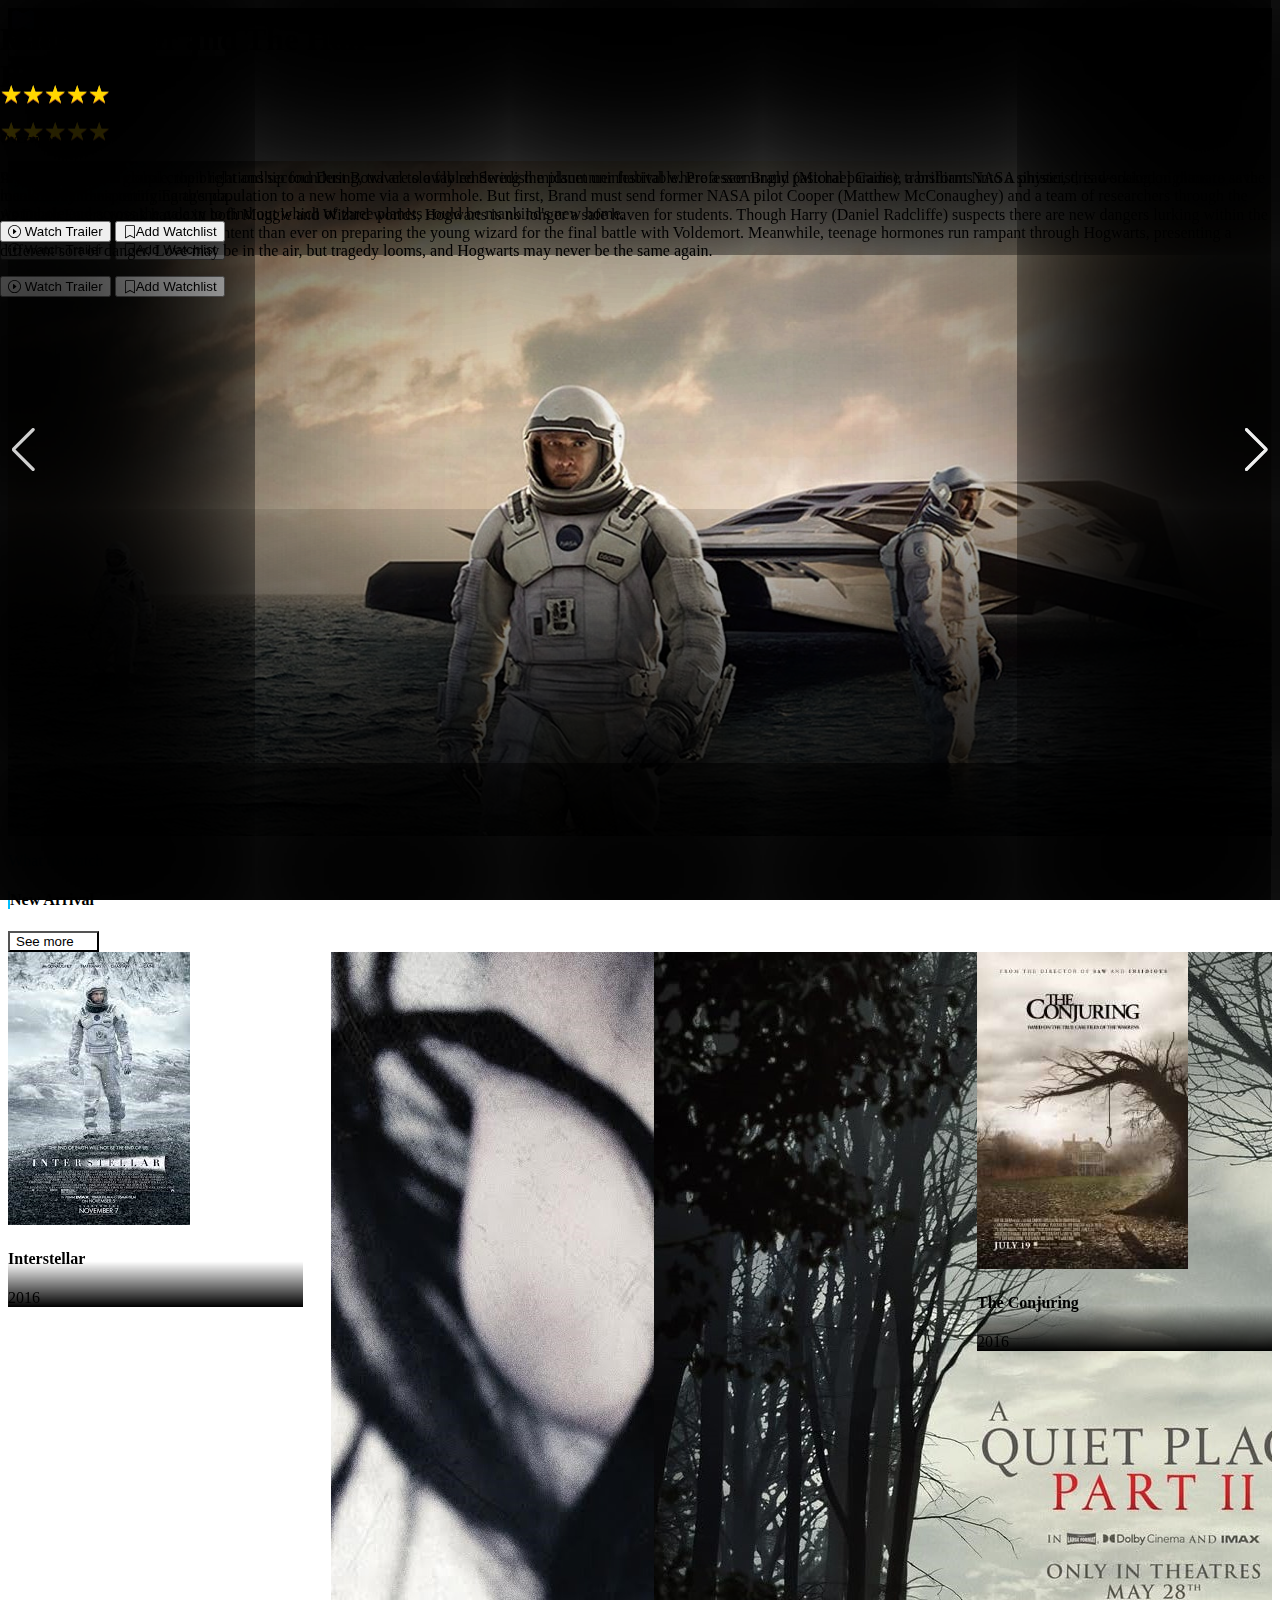
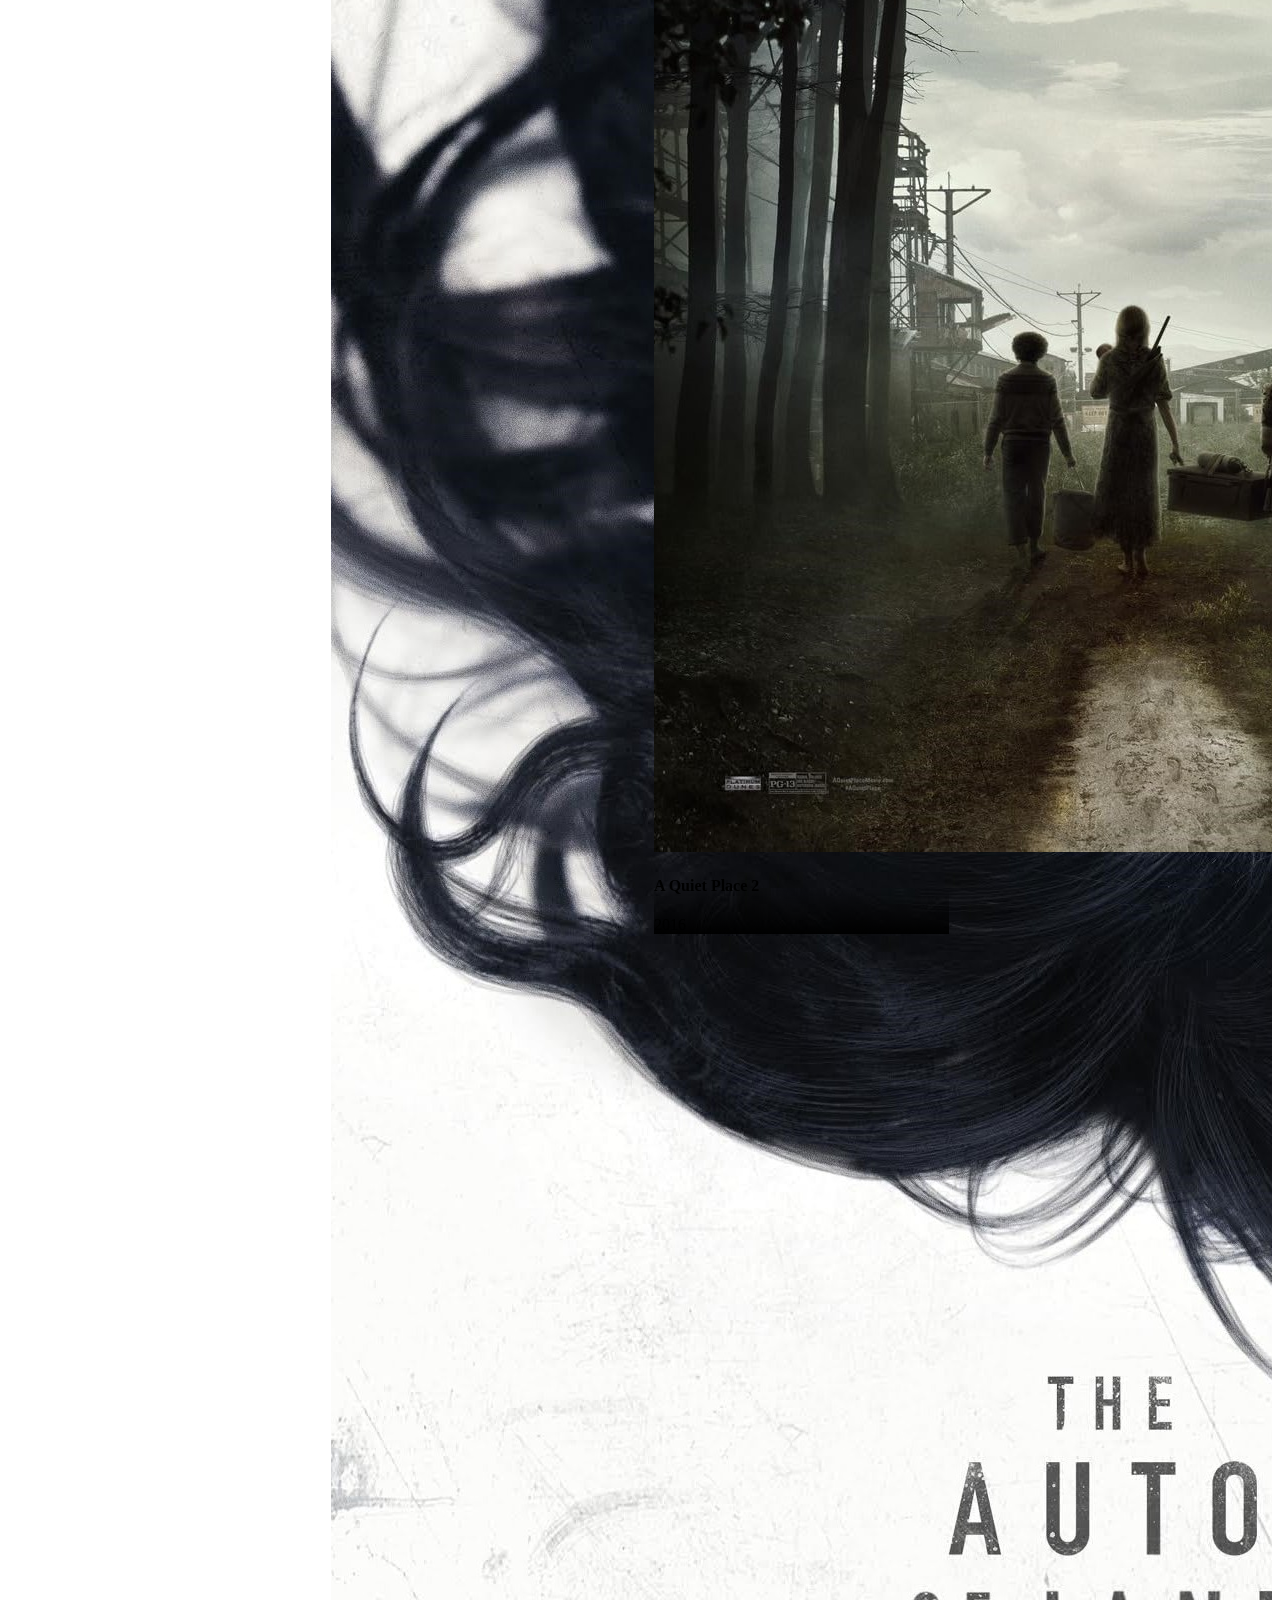
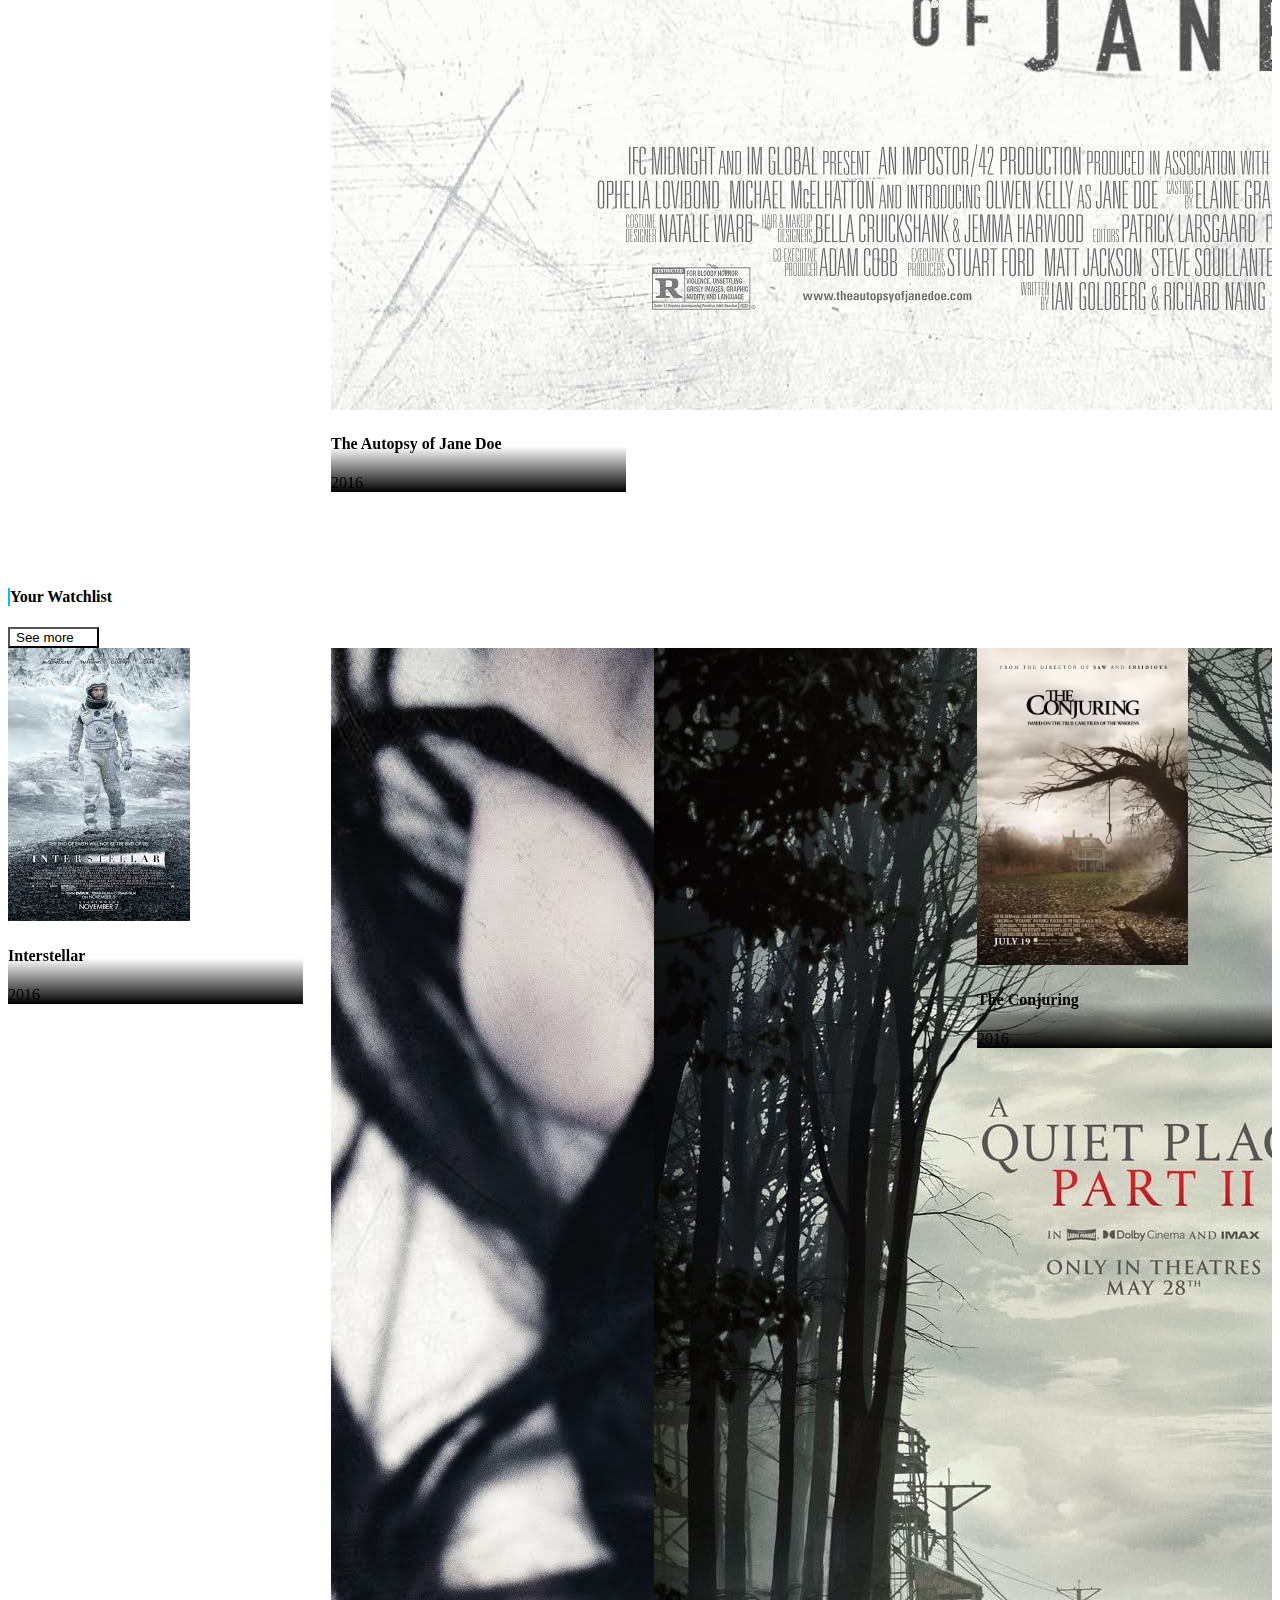
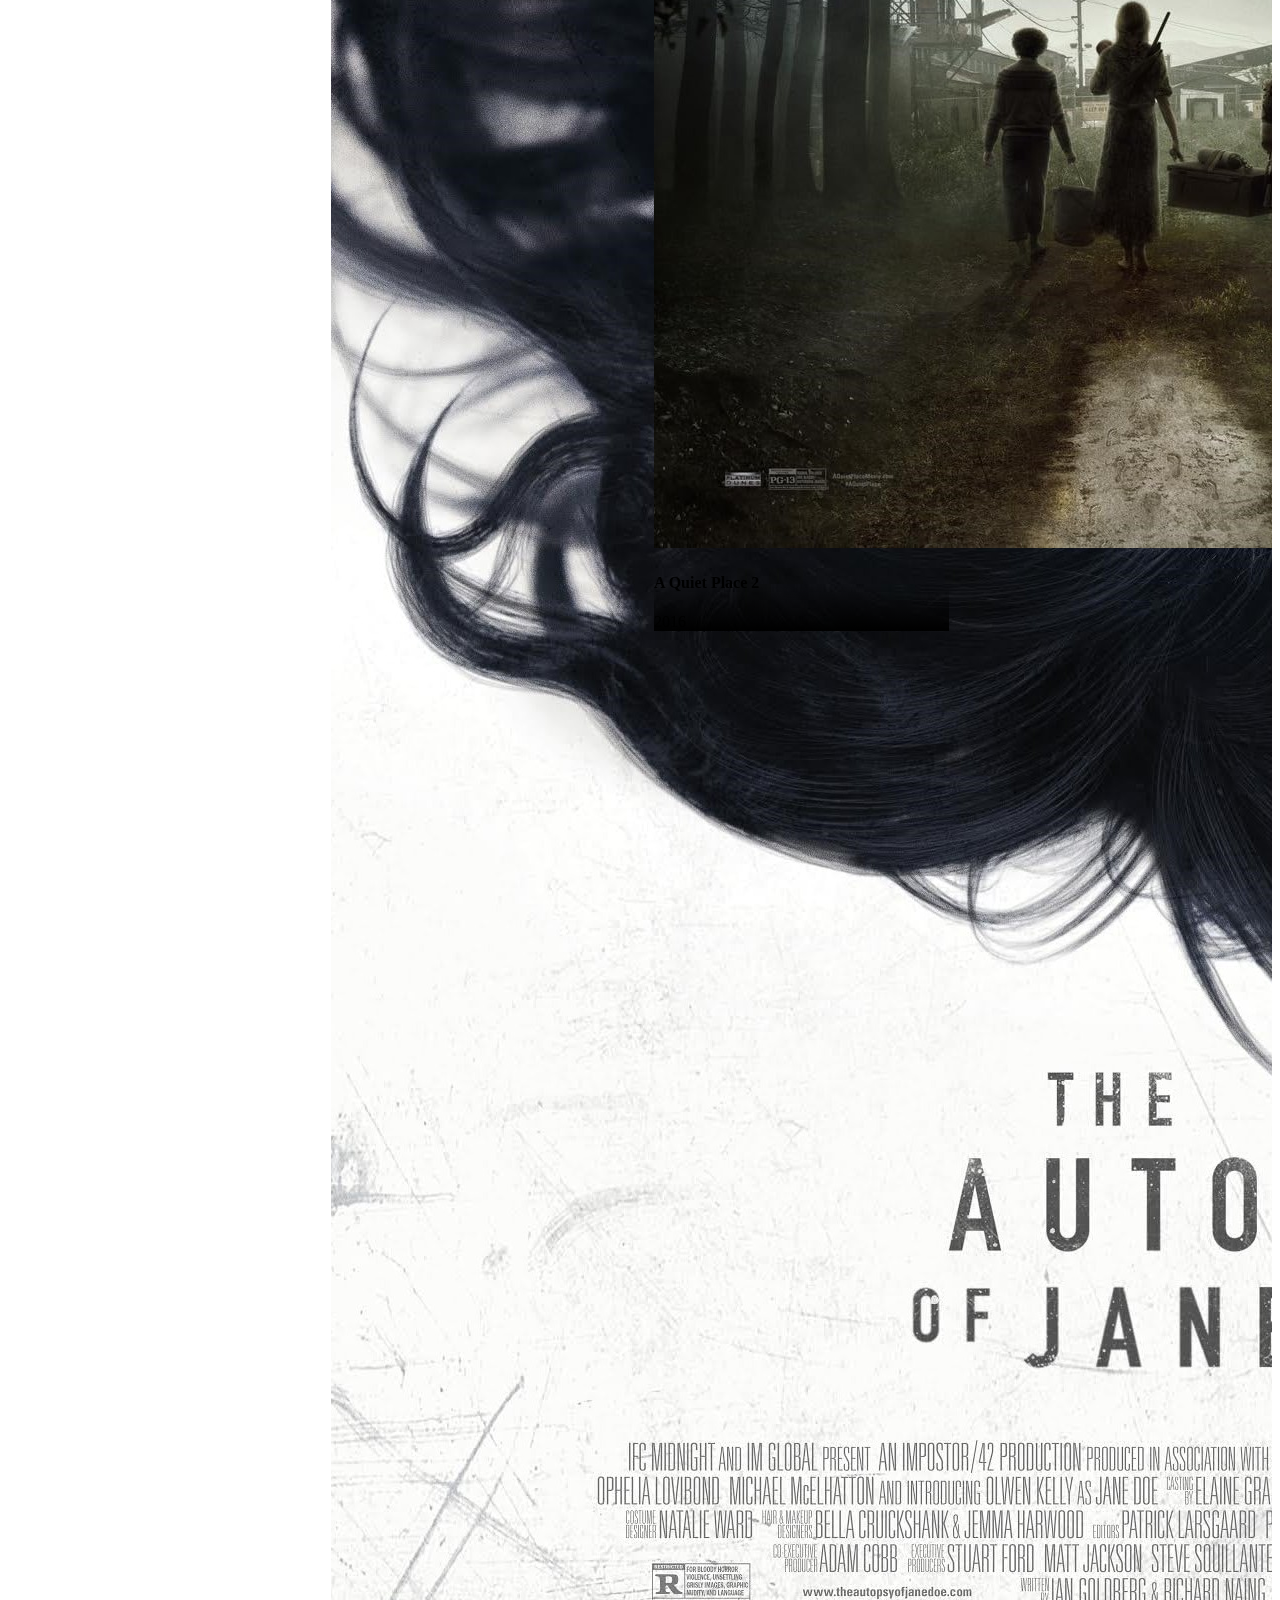
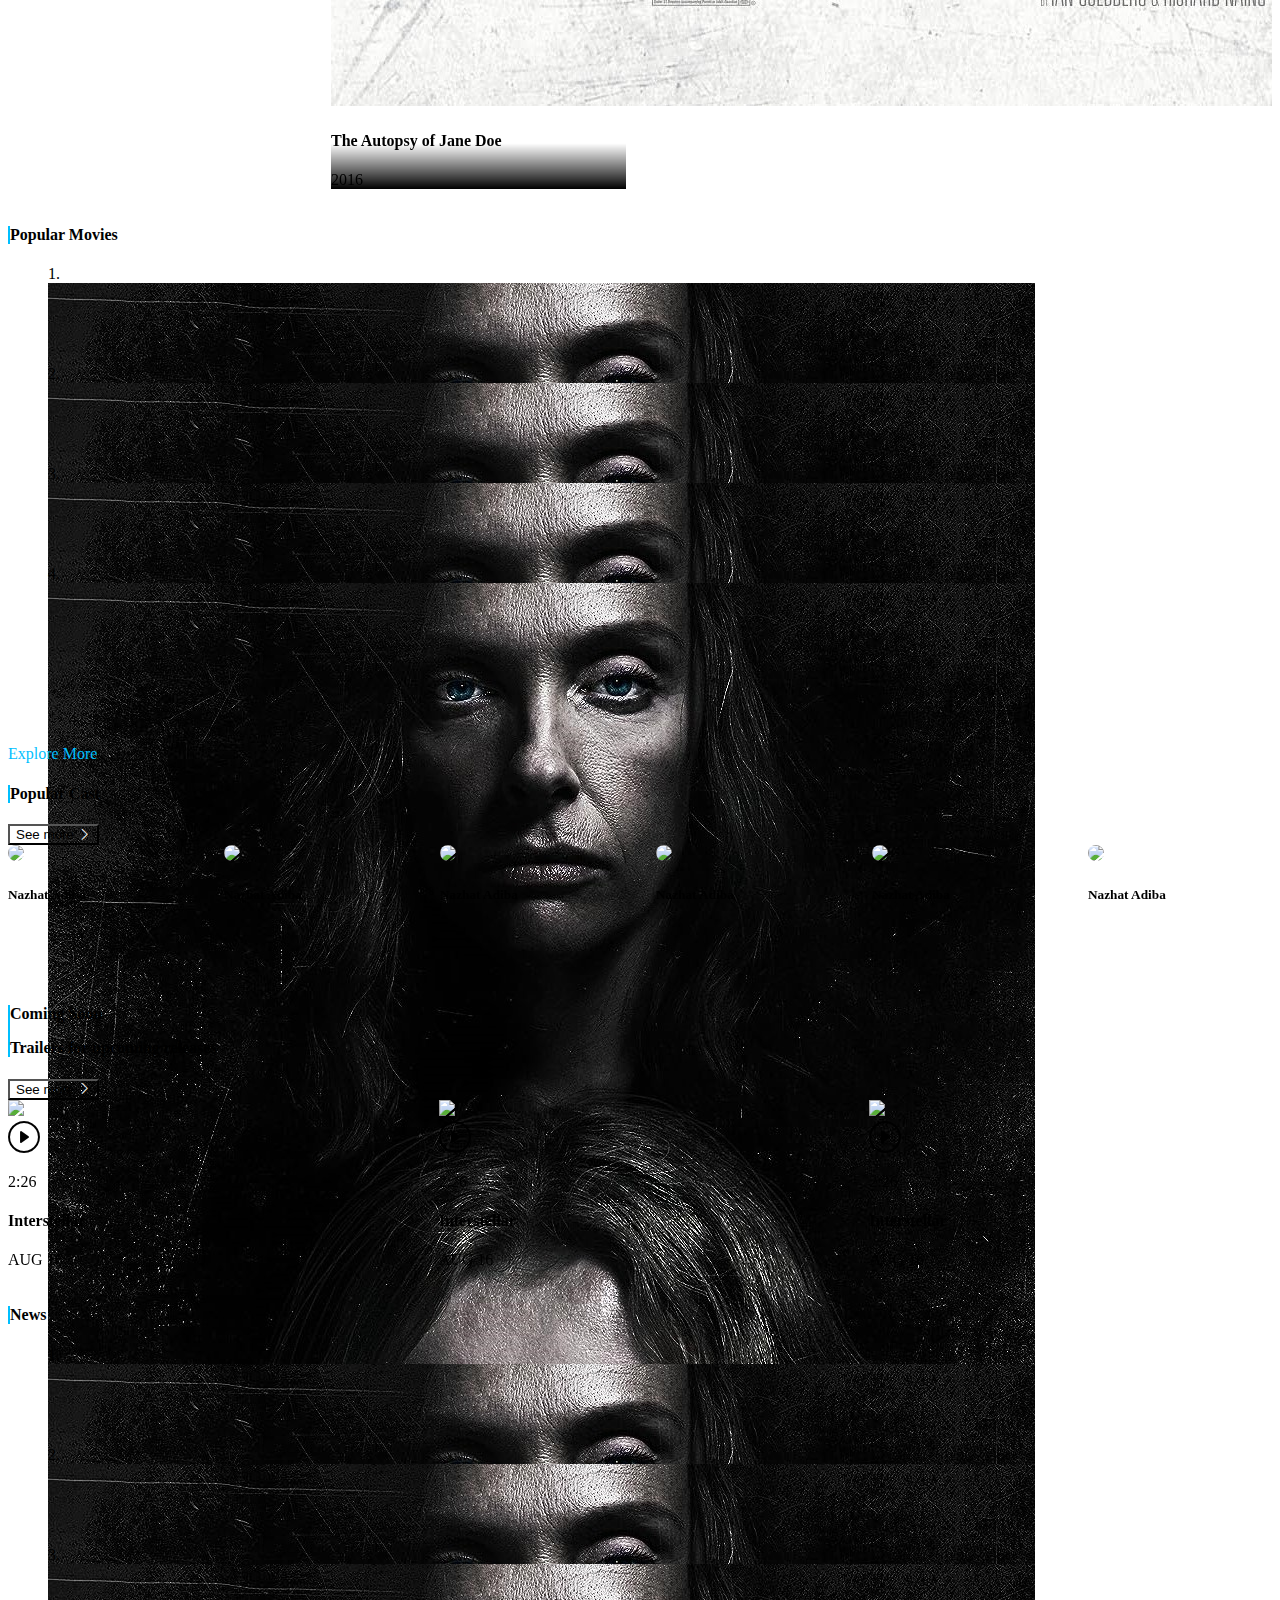
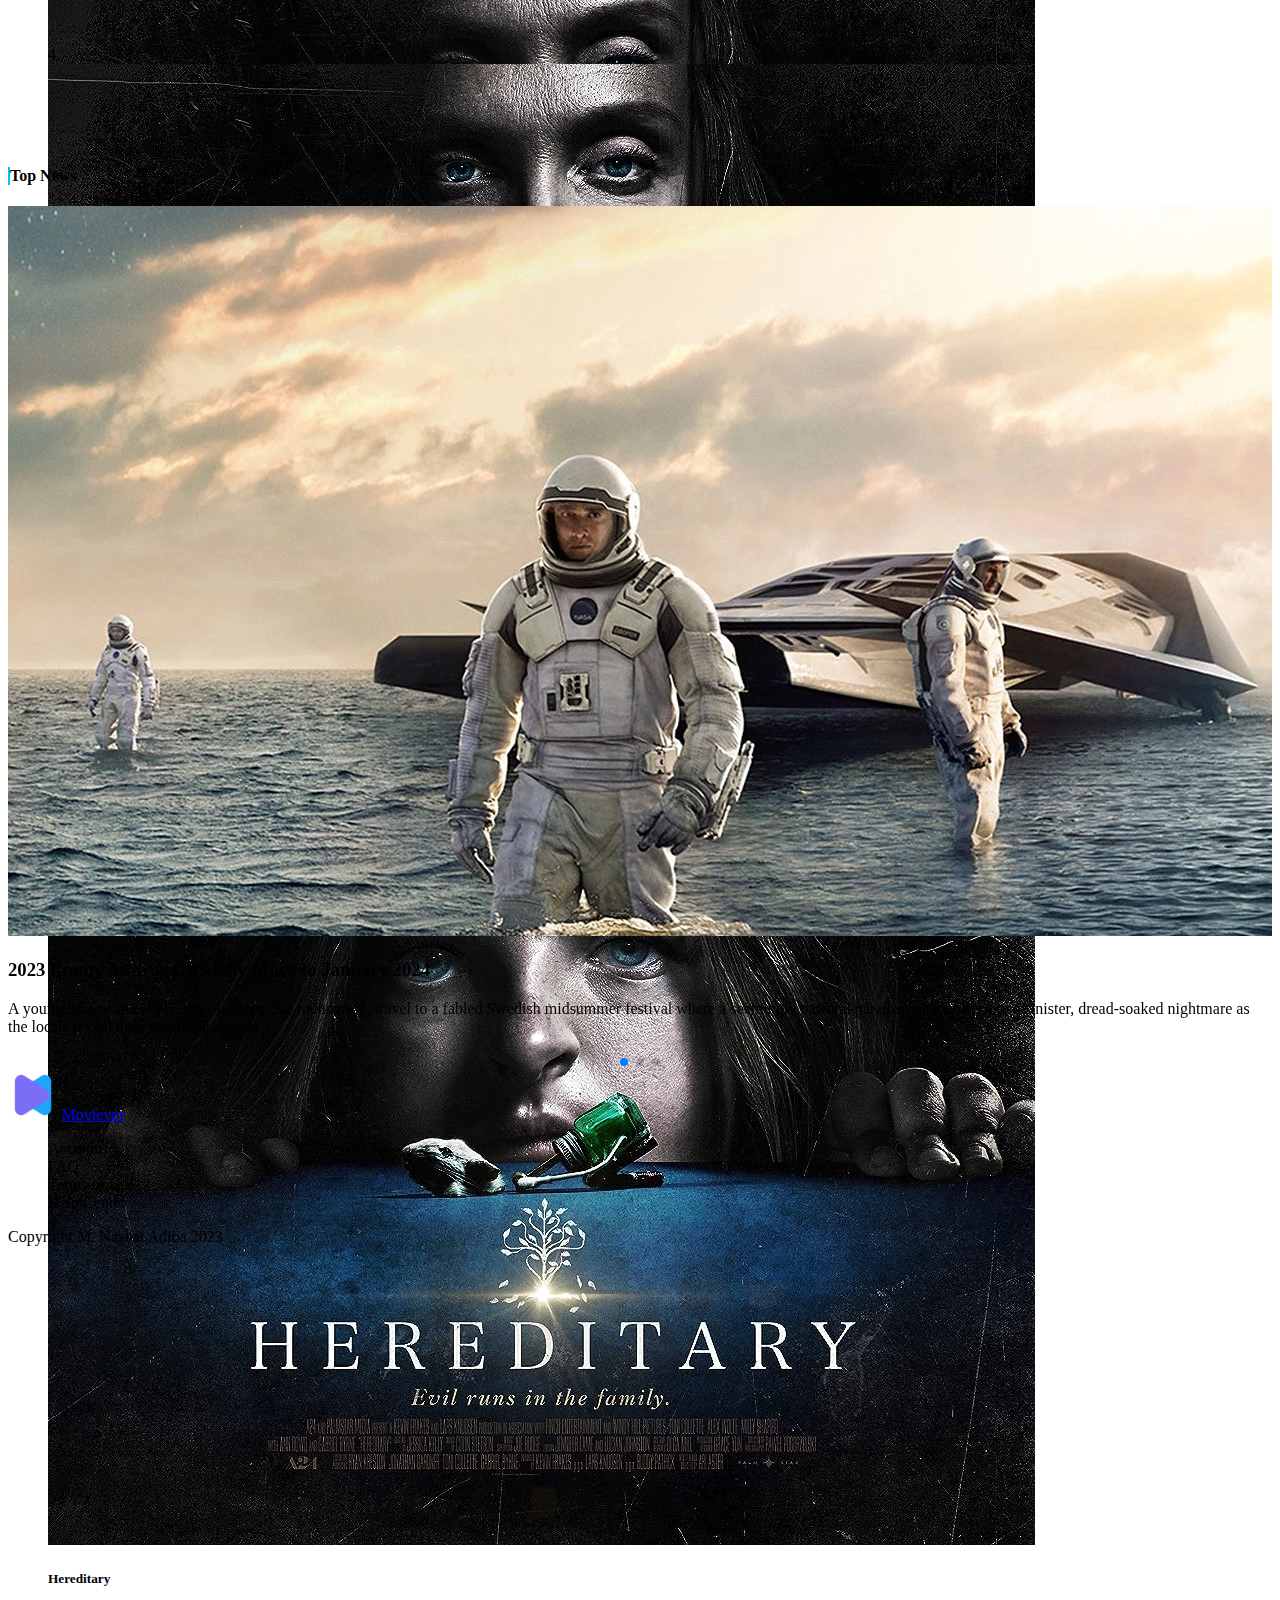
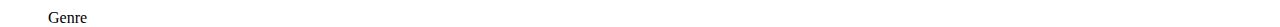
==== commit 7d25b2fe: "added news carousel feature" ====
--- a/index.html
+++ b/index.html
@@ -639,10 +639,7 @@
         Explore More
       </p>
 
-      <div
-        class="container px-0 d-flex flex-row justify-content-between"
-        style=""
-      >
+      <div class="container px-0 d-flex flex-row justify-content-between">
         <h4 class="text-white px-2" style="border-left: 2px solid deepskyblue">
           Popular Cast
         </h4>
@@ -732,8 +729,14 @@
             </div>
           </div>
         </div>
-        <div id="swiper-button-next-4" class="swiper-button-next"></div>
-        <div id="swiper-button-prev-4" class="swiper-button-prev"></div>
+        <div
+          id="swiper-button-next-4"
+          class="swiper-button-next swiper-button-next-override"
+        ></div>
+        <div
+          id="swiper-button-prev-4"
+          class="swiper-button-prev swiper-button-prev-override"
+        ></div>
       </div>
 
       <div
@@ -821,139 +824,120 @@
             </div>
           </div>
         </div>
-        <div id="swiper-button-next-3" class="swiper-button-next"></div>
-        <div id="swiper-button-prev-3" class="swiper-button-prev"></div>
+        <div
+          id="swiper-button-next-3"
+          class="swiper-button-next swiper-button-next-override"
+        ></div>
+        <div
+          id="swiper-button-prev-3"
+          class="swiper-button-prev swiper-button-prev-override"
+        ></div>
       </div>
     </div>
 
-    <div
-      id="movieCarousel-2"
-      class="carousel slide position-relative mx-0 my-5 py-5 px-0"
-      style="width: 100%"
-      data-bs-ride="carousel"
-    >
-      <div class="carousel-inner" style="overflow: clip; height: 80vh">
-        <div class="carousel-item active">
+    <div class="container px-0">
+      <div class="row">
+        <div class="col-xl-4">
+          <div class="d-flex flex-column">
+            <h4
+              class="text-white px-2"
+              style="border-left: 2px solid deepskyblue"
+            >
+              News
+            </h4>
+
+            <ol class="px-0">
+              <li
+                style="height: 100px; width: 100%; list-style-position: inside"
+              >
+                <rank-card
+                  movieTitle="Lorem ipsum dolor sit amet"
+                  thumbnail="src/hereditary-poster.jpg"
+                ></rank-card>
+              </li>
+              <li
+                style="height: 100px; width: 100%; list-style-position: inside"
+              >
+                <rank-card
+                  movieTitle="Hereditary"
+                  thumbnail="src/hereditary-poster.jpg"
+                ></rank-card>
+              </li>
+              <li
+                style="height: 100px; width: 100%; list-style-position: inside"
+              >
+                <rank-card
+                  movieTitle="Hereditary"
+                  thumbnail="src/hereditary-poster.jpg"
+                ></rank-card>
+              </li>
+              <li
+                style="height: 100px; width: 100%; list-style-position: inside"
+              >
+                <rank-card
+                  movieTitle="Hereditary"
+                  thumbnail="src/hereditary-poster.jpg"
+                ></rank-card>
+              </li>
+            </ol>
+          </div>
+        </div>
+        <div class="col-xl-8">
           <div
-            class="d-flex align-items-center justify-content-center w-100"
-            style="
-              min-height: 80vh;
-              background-image: url(src/interstellar_banner.jpg);
-              background-size: cover;
-              background-position: 0px 50%;
-            "
-          ></div>
-          <div
-            class="h-100 w-100 bg-black bg-opacity-50 vignette position-absolute"
+            class="container px-0 pb-4 d-flex flex-row justify-content-between"
           >
-            <div class="container px-0 h-100 w-100">
-              <div class="text-white position-absolute" style="bottom: 15%">
-                <h1 class="my-0" style="width: 30%">Interstellar</h1>
-                <div style="width: fit-content">
-                  <div class="star-ratings-css" title="5"></div>
-                </div>
-                <h5 class="mt-5 fs-5">Overview</h5>
-                <p class="w-50 fs-6">
-                  In Earth's future, a global crop blight and second Dust Bowl
-                  are slowly rendering the planet uninhabitable. Professor Brand
-                  (Michael Caine), a brilliant NASA physicist, is working on
-                  plans to save mankind by transporting Earth's population to a
-                  new home via a wormhole. But first, Brand must send former
-                  NASA pilot Cooper (Matthew McConaughey) and a team of
-                  researchers through the wormhole and across the galaxy to find
-                  out which of three planets could be mankind's new home.
-                </p>
-              </div>
-            </div>
-          </div>
-        </div>
-        <!-- Item 2 -->
-        <div class="carousel-item">
-          <div
-            class="d-flex align-items-center justify-content-center w-100"
-            style="
-              min-height: 80vh;
-              background-image: url(src/harry-potter-hbp.png);
-              background-size: cover;
-              background-position: 0px 50%;
-            "
-          ></div>
-          <div
-            class="h-100 w-100 bg-opacity-50 bg-black vignette position-absolute"
-          >
-            <div class="container px-0 h-100 w-100">
-              <div class="text-white position-absolute" style="bottom: 15%">
-                <h1 class="my-0" style="width: 30%">
-                  Harry Potter and The Half Blood Prince
-                </h1>
-                <div style="width: fit-content">
-                  <div class="star-ratings-css" title="5"></div>
-                </div>
-                <h5 class="mt-5 fs-5">Overview</h5>
-                <p class="w-50 fs-6">
-                  As Death Eaters wreak havoc in both Muggle and Wizard worlds,
-                  Hogwarts is no longer a safe haven for students. Though Harry
-                  (Daniel Radcliffe) suspects there are new dangers lurking
-                  within the castle walls, Dumbledore is more intent than ever
-                  on preparing the young wizard for the final battle with
-                  Voldemort. Meanwhile, teenage hormones run rampant through
-                  Hogwarts, presenting a different sort of danger. Love may be
-                  in the air, but tragedy looms, and Hogwarts may never be the
-                  same again.
-                </p>
-              </div>
-            </div>
-          </div>
-        </div>
-        <!-- Item 3 -->
-        <div class="carousel-item">
-          <div
-            class="d-flex align-items-center justify-content-center w-100"
-            style="
-              min-height: 80vh;
-              background-image: url(src/midsommar.jpg);
-              background-size: cover;
-              background-position: 0px 50%;
-            "
-          ></div>
-          <div
-            class="h-100 w-100 bg-opacity-50 bg-black vignette position-absolute"
-          >
-            <div class="container px-0 h-100 w-100">
-              <div class="text-white position-absolute" style="bottom: 15%">
-                <h1 class="my-0" style="width: 30%">Midsommar</h1>
-                <div style="width: fit-content">
-                  <div class="star-ratings-css" title="5"></div>
-                </div>
-                <h5 class="mt-5 fs-5">Overview</h5>
-                <p class="w-50 fs-6">
+            <h4
+              class="text-white px-2"
+              style="border-left: 2px solid deepskyblue"
+            >
+              Top News
+            </h4>
+          </div>
+          <div class="swiper newsSwiper">
+            <div class="swiper-wrapper">
+              <div class="swiper-slide">
+                <img class="w-100" src="src/interstellar_banner.jpg" />
+                <h3 class="text-white pt-4 pb-1">
+                  2023 Emmy Awards Officially Move to January 2024
+                </h3>
+                <p class="text-white">
                   A young American couple, their relationship foundering, travel
                   to a fabled Swedish midsummer festival where a seemingly
                   pastoral paradise transforms into a sinister, dread-soaked
-                  nightmare as the locals reveal their terrifying agenda.
+                  nightmare as the locals reveal their terrifying agenda
                 </p>
               </div>
-            </div>
+              <div class="swiper-slide">
+                <img class="w-100" src="src/interstellar_banner.jpg" />
+                <h3 class="text-white pt-4 pb-1">
+                  2023 Emmy Awards Officially Move to January 2024
+                </h3>
+                <p class="text-white">
+                  A young American couple, their relationship foundering, travel
+                  to a fabled Swedish midsummer festival where a seemingly
+                  pastoral paradise transforms into a sinister, dread-soaked
+                  nightmare as the locals reveal their terrifying agenda
+                </p>
+              </div>
+              <div class="swiper-slide">
+                <img class="w-100" src="src/interstellar_banner.jpg" />
+                <h3 class="text-white pt-4 pb-1">
+                  2023 Emmy Awards Officially Move to January 2024
+                </h3>
+                <p class="text-white">
+                  A young American couple, their relationship foundering, travel
+                  to a fabled Swedish midsummer festival where a seemingly
+                  pastoral paradise transforms into a sinister, dread-soaked
+                  nightmare as the locals reveal their terrifying agenda
+                </p>
+              </div>
+            </div>
+            <div
+              style="position: static !important"
+              class="swiper-pagination"
+            ></div>
           </div>
         </div>
-        <button
-          class="carousel-control-prev"
-          type="button"
-          data-bs-target="#movieCarousel-2"
-          data-bs-slide="prev"
-        >
-          <span class="carousel-control-prev-icon" aria-hidden="true"></span>
-          <span class="visually-hidden">Previous</span>
-        </button>
-        <button
-          class="carousel-control-next"
-          type="button"
-          data-bs-target="#movieCarousel-2"
-          data-bs-slide="next"
-        >
-          <span class="carousel-control-next-icon" aria-hidden="true"></span>
-          <span class="visually-hidden">Next</span>
-        </button>
       </div>
     </div>
 
@@ -996,5 +980,6 @@
     <script src="swiperCarousel2.js"></script>
     <script src="comingSoonCarousel.js"></script>
     <script src="castSwiper.js"></script>
+    <script src="newsCarousel.js"></script>
   </body>
 </html>
--- a/style.css
+++ b/style.css
@@ -200,7 +200,7 @@
   left: 0;
   width: 100%;
   height: 100%;
-  box-shadow: 0 -200px 1000px rgba(0, 0, 0, 0.9) inset;
+  box-shadow: 0 0 2000px 180px rgba(0, 0, 0, 1) inset;
 }
 .ms-n5 {
   margin-left: -40px;
@@ -239,12 +239,10 @@
 }
 
 .swiper-button-next {
-  right: 10%;
   color: white !important;
   opacity: 50%;
 }
 .swiper-button-prev {
-  left: 10%;
   color: white !important;
   opacity: 50%;
 }
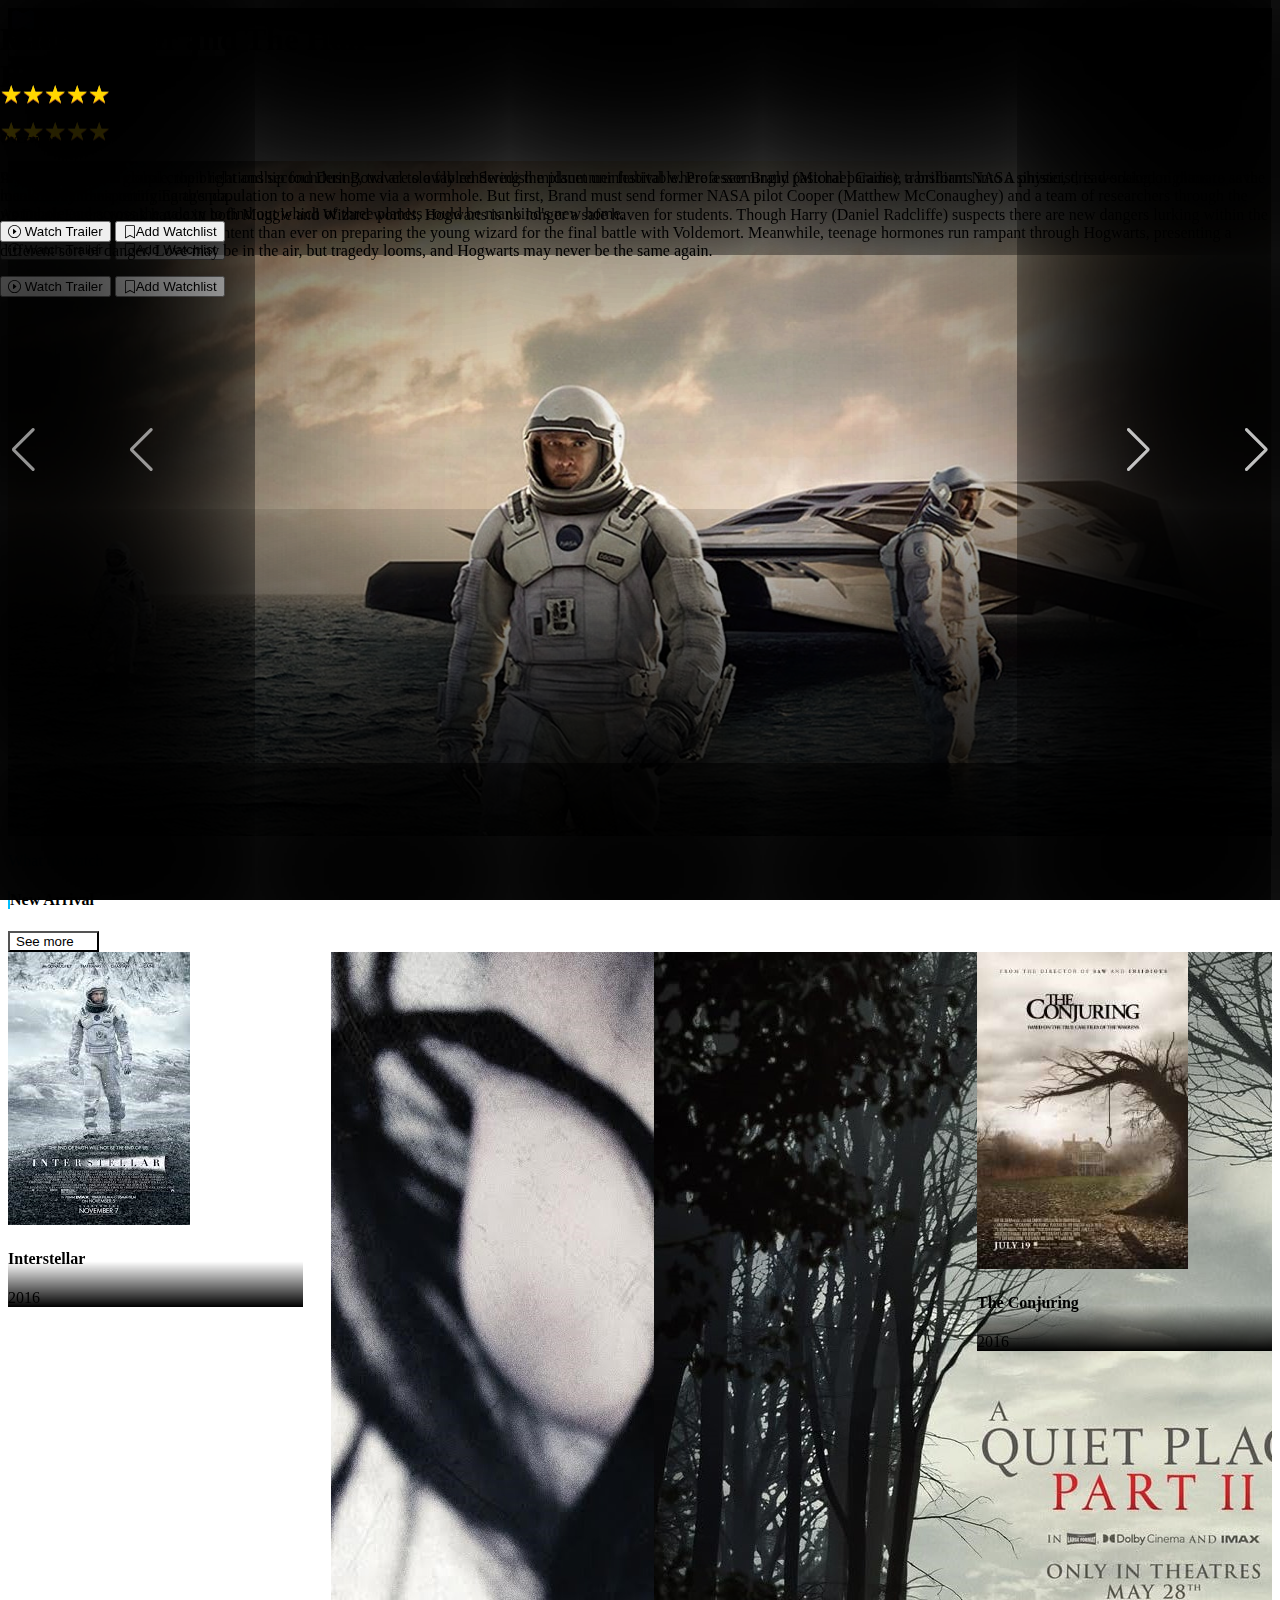
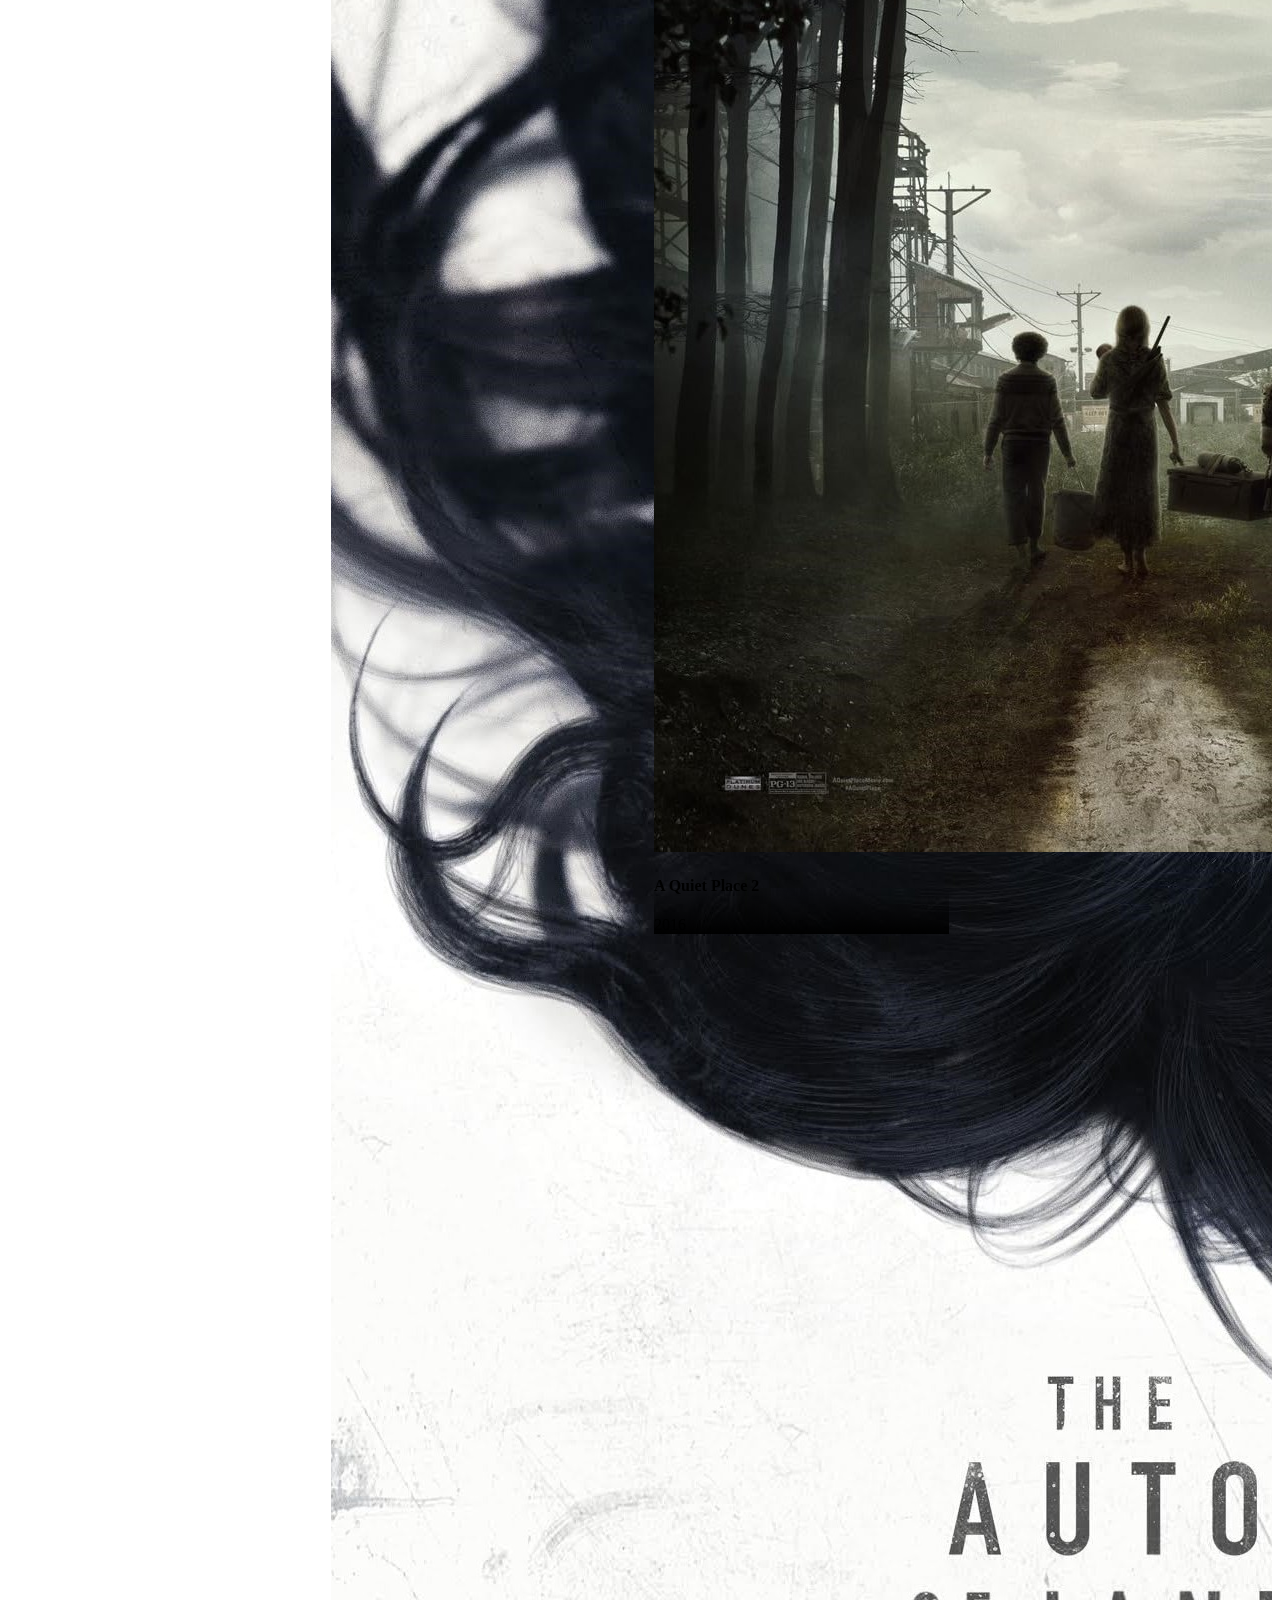
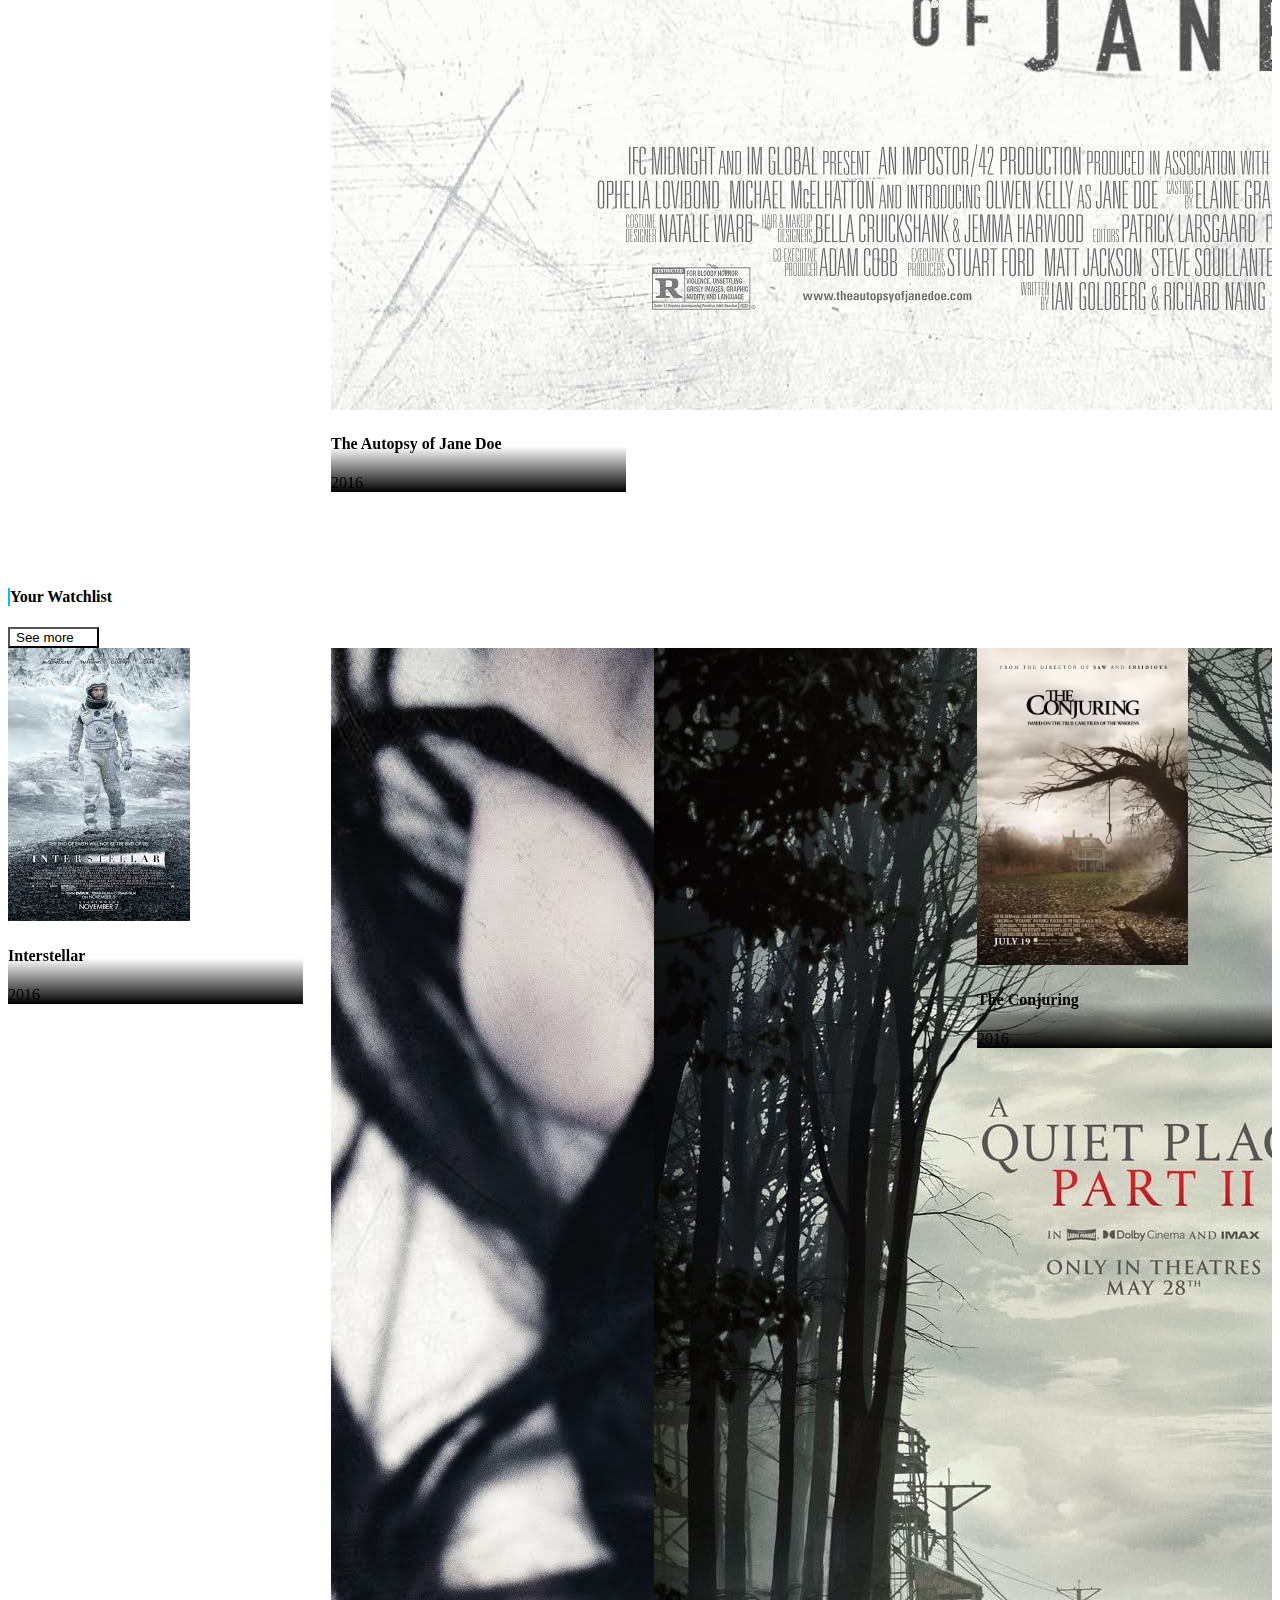
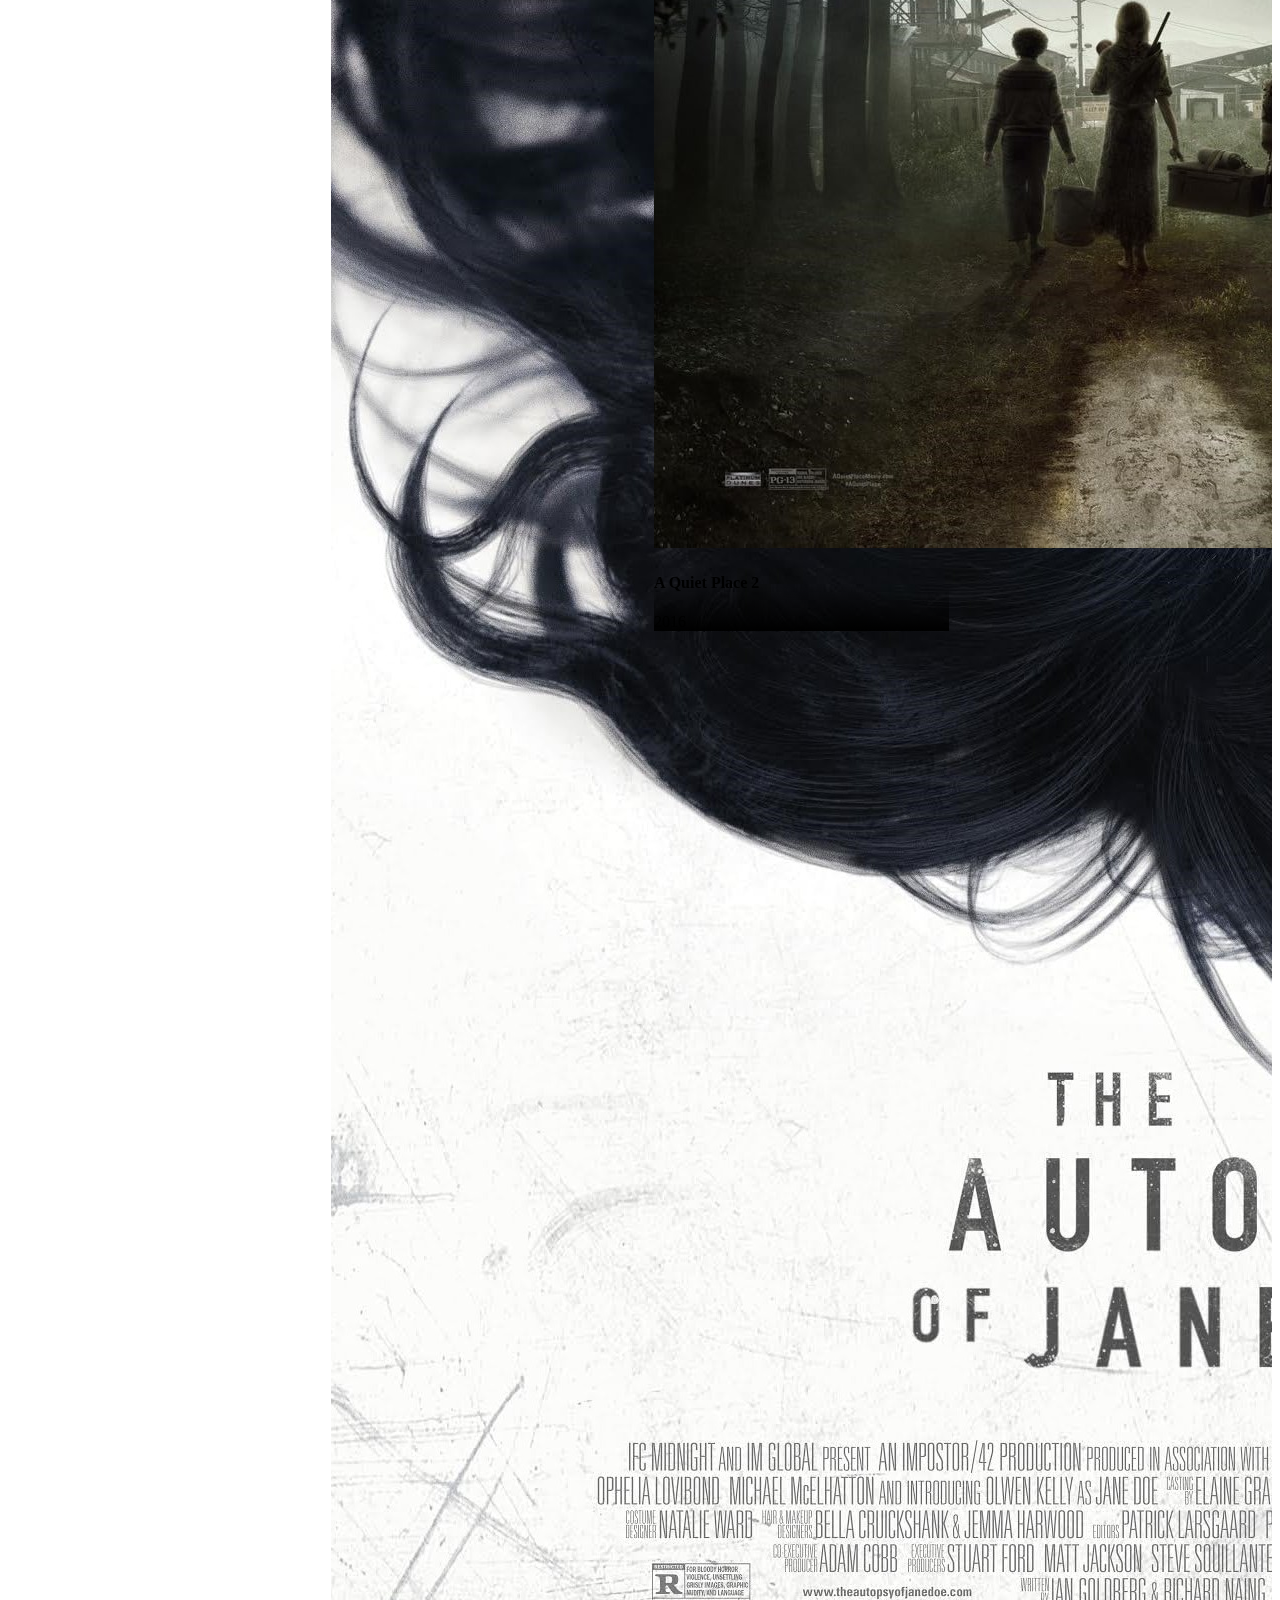
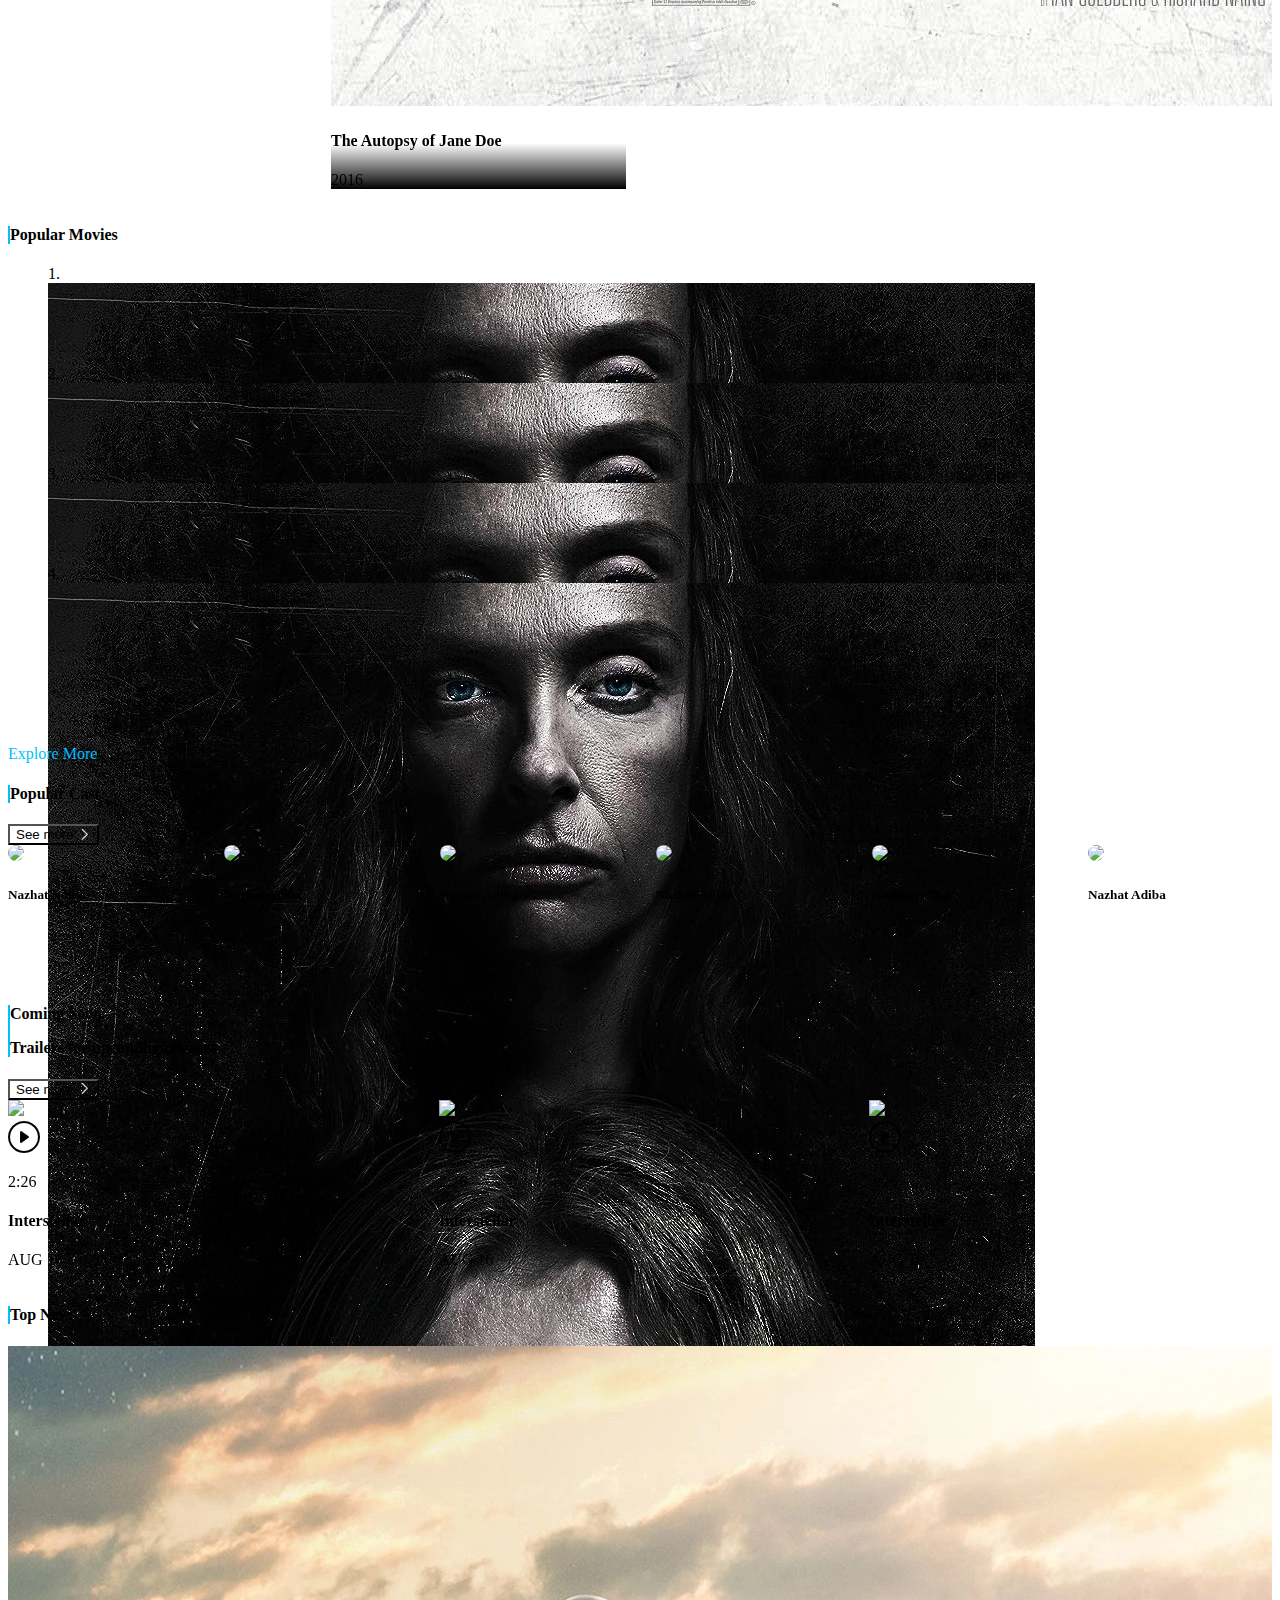
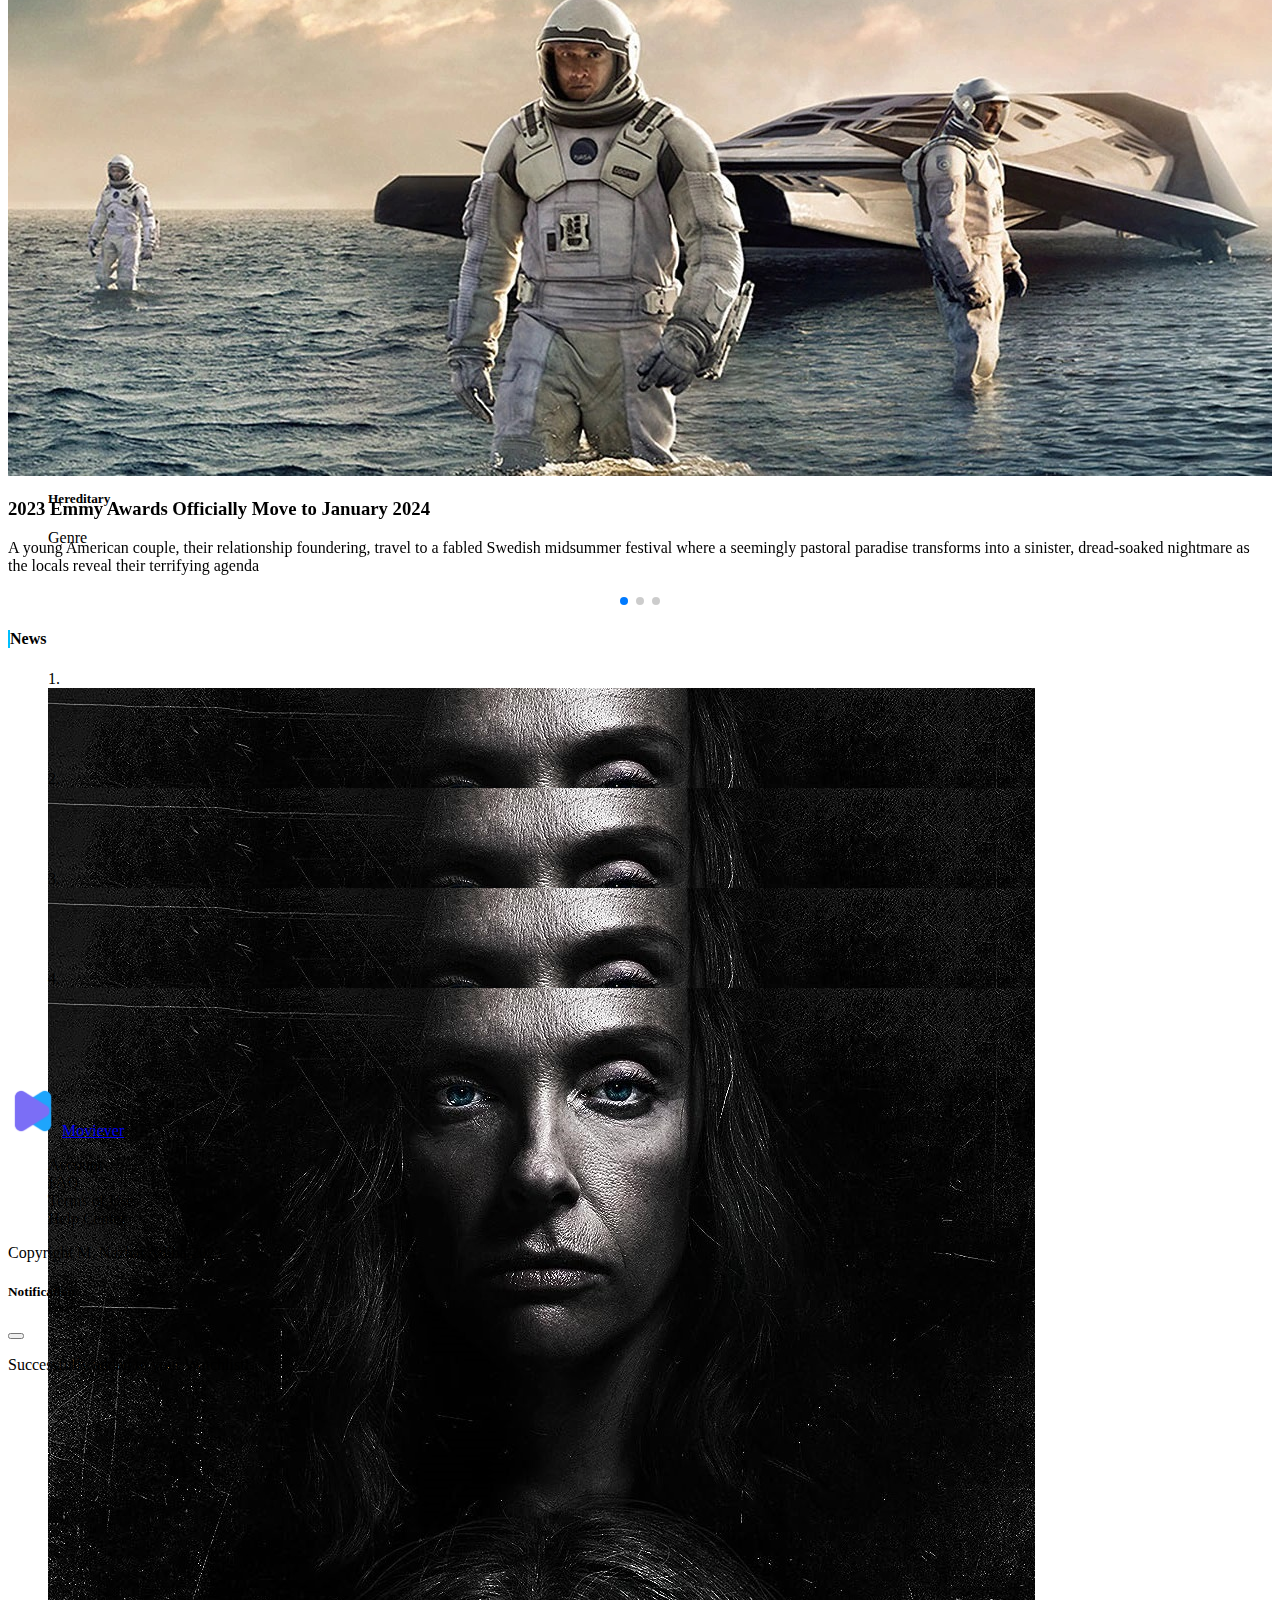
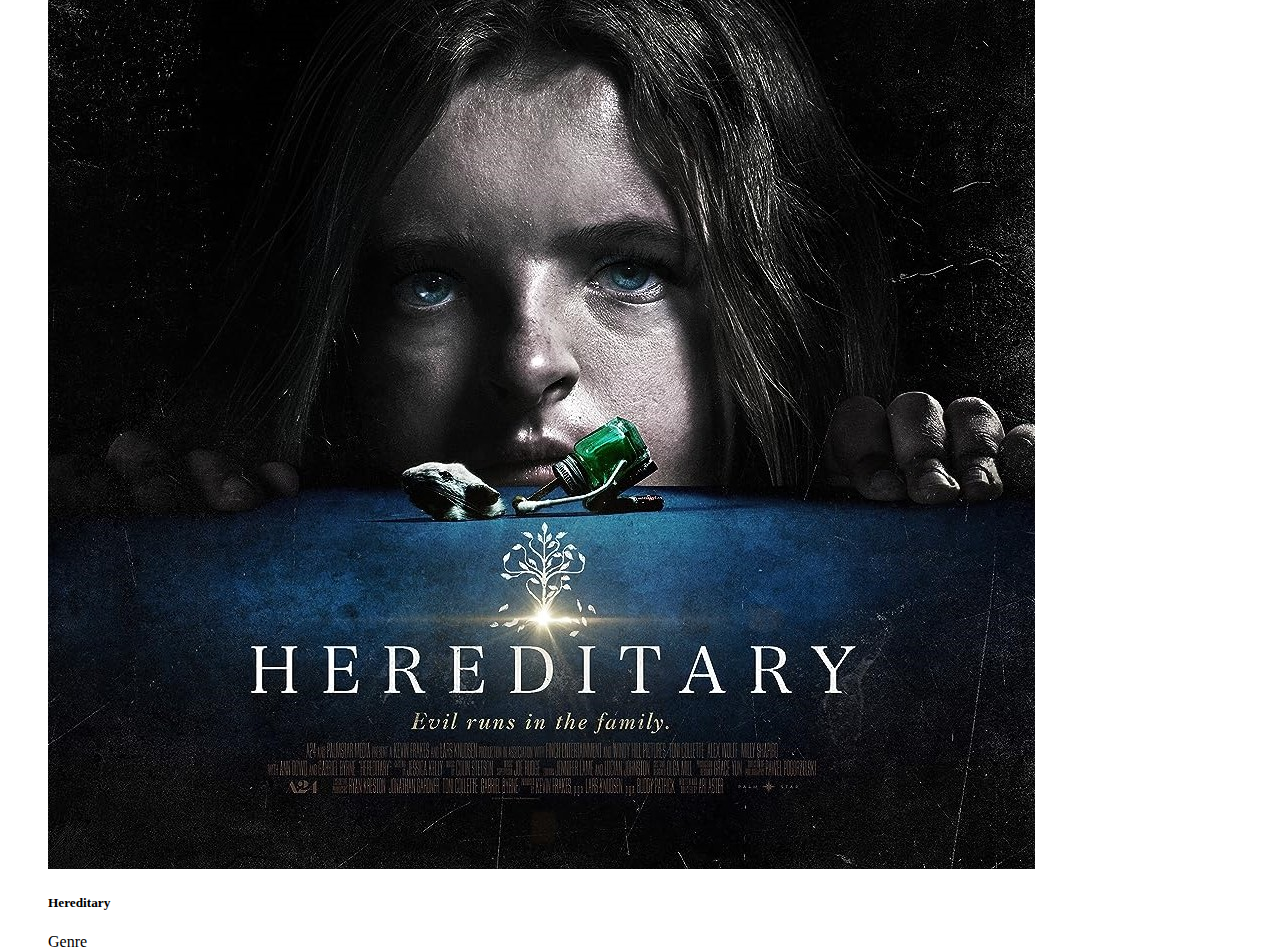
==== commit 87a01145: "added news section and hyperlink function" ====
--- a/index.html
+++ b/index.html
@@ -64,11 +64,16 @@
                   out which of three planets could be mankind's new home.
                 </p>
                 <div class="d-flex flex-row mt-3 gap-3">
-                  <button type="button" class="btn btn-primary">
+                  <button id="goToMovie" type="button" class="btn btn-primary">
                     <i class="bi bi-play-circle"></i>
                     Watch Trailer
                   </button>
-                  <button type="button" class="btn btn-outline-light">
+                  <button
+                    type="button"
+                    class="btn btn-outline-light"
+                    data-bs-toggle="modal"
+                    data-bs-target="#darkNotificationModal"
+                  >
                     <i class="bi bi-bookmark pe-1"></i>Add Watchlist
                   </button>
                 </div>
@@ -115,7 +120,12 @@
                     <i class="bi bi-play-circle"></i>
                     Watch Trailer
                   </button>
-                  <button type="button" class="btn btn-outline-light">
+                  <button
+                    type="button"
+                    class="btn btn-outline-light"
+                    data-bs-toggle="modal"
+                    data-bs-target="#darkNotificationModal"
+                  >
                     <i class="bi bi-bookmark pe-1"></i>Add Watchlist
                   </button>
                 </div>
@@ -155,7 +165,12 @@
                     <i class="bi bi-play-circle"></i>
                     Watch Trailer
                   </button>
-                  <button type="button" class="btn btn-outline-light">
+                  <button
+                    type="button"
+                    class="btn btn-outline-light"
+                    data-bs-toggle="modal"
+                    data-bs-target="#darkNotificationModal"
+                  >
                     <i class="bi bi-bookmark pe-1"></i>Add Watchlist
                   </button>
                 </div>
@@ -837,51 +852,6 @@
 
     <div class="container px-0">
       <div class="row">
-        <div class="col-xl-4">
-          <div class="d-flex flex-column">
-            <h4
-              class="text-white px-2"
-              style="border-left: 2px solid deepskyblue"
-            >
-              News
-            </h4>
-
-            <ol class="px-0">
-              <li
-                style="height: 100px; width: 100%; list-style-position: inside"
-              >
-                <rank-card
-                  movieTitle="Lorem ipsum dolor sit amet"
-                  thumbnail="src/hereditary-poster.jpg"
-                ></rank-card>
-              </li>
-              <li
-                style="height: 100px; width: 100%; list-style-position: inside"
-              >
-                <rank-card
-                  movieTitle="Hereditary"
-                  thumbnail="src/hereditary-poster.jpg"
-                ></rank-card>
-              </li>
-              <li
-                style="height: 100px; width: 100%; list-style-position: inside"
-              >
-                <rank-card
-                  movieTitle="Hereditary"
-                  thumbnail="src/hereditary-poster.jpg"
-                ></rank-card>
-              </li>
-              <li
-                style="height: 100px; width: 100%; list-style-position: inside"
-              >
-                <rank-card
-                  movieTitle="Hereditary"
-                  thumbnail="src/hereditary-poster.jpg"
-                ></rank-card>
-              </li>
-            </ol>
-          </div>
-        </div>
         <div class="col-xl-8">
           <div
             class="container px-0 pb-4 d-flex flex-row justify-content-between"
@@ -938,6 +908,51 @@
             ></div>
           </div>
         </div>
+        <div class="col-xl-4">
+          <div class="d-flex flex-column">
+            <h4
+              class="text-white px-2"
+              style="border-left: 2px solid deepskyblue"
+            >
+              News
+            </h4>
+
+            <ol class="px-0">
+              <li
+                style="height: 100px; width: 100%; list-style-position: inside"
+              >
+                <rank-card
+                  movieTitle="Lorem ipsum dolor sit amet"
+                  thumbnail="src/hereditary-poster.jpg"
+                ></rank-card>
+              </li>
+              <li
+                style="height: 100px; width: 100%; list-style-position: inside"
+              >
+                <rank-card
+                  movieTitle="Hereditary"
+                  thumbnail="src/hereditary-poster.jpg"
+                ></rank-card>
+              </li>
+              <li
+                style="height: 100px; width: 100%; list-style-position: inside"
+              >
+                <rank-card
+                  movieTitle="Hereditary"
+                  thumbnail="src/hereditary-poster.jpg"
+                ></rank-card>
+              </li>
+              <li
+                style="height: 100px; width: 100%; list-style-position: inside"
+              >
+                <rank-card
+                  movieTitle="Hereditary"
+                  thumbnail="src/hereditary-poster.jpg"
+                ></rank-card>
+              </li>
+            </ol>
+          </div>
+        </div>
       </div>
     </div>
 
@@ -965,11 +980,39 @@
       <p class="text-white">Copyright M. Nazhat Adiba 2023</p>
     </footer>
 
+    <!-- Dark Notification Modal -->
+    <div
+      class="modal fade"
+      id="darkNotificationModal"
+      tabindex="-1"
+      aria-labelledby="darkNotificationModalLabel"
+      aria-hidden="true"
+    >
+      <div class="modal-dialog modal-dialog">
+        <div class="modal-content bg-dark text-light">
+          <div class="modal-header">
+            <h5 class="modal-title" id="darkNotificationModalLabel">
+              Notification
+            </h5>
+            <button
+              type="button"
+              class="btn-close"
+              data-bs-dismiss="modal"
+              aria-label="Close"
+            ></button>
+          </div>
+          <div class="modal-body">
+            <p>Successfully added to your Watchlist!</p>
+          </div>
+        </div>
+      </div>
+    </div>
     <script
       src="https://cdn.jsdelivr.net/npm/bootstrap@5.3.1/dist/js/bootstrap.bundle.min.js"
       integrity="sha384-HwwvtgBNo3bZJJLYd8oVXjrBZt8cqVSpeBNS5n7C8IVInixGAoxmnlMuBnhbgrkm"
       crossorigin="anonymous"
     ></script>
+    <script src="hyperlink.js"></script>
     <script src="movieCard.js"></script>
     <script src="navBar.js"></script>
     <script src="videoCard.js"></script>
--- a/style.css
+++ b/style.css
@@ -246,3 +246,13 @@
   color: white !important;
   opacity: 50%;
 }
+.swiper-button-next-override {
+  color: white !important;
+  right: 10%;
+  opacity: 50%;
+}
+.swiper-button-prev-override {
+  color: white !important;
+  left: 10%;
+  opacity: 50%;
+}
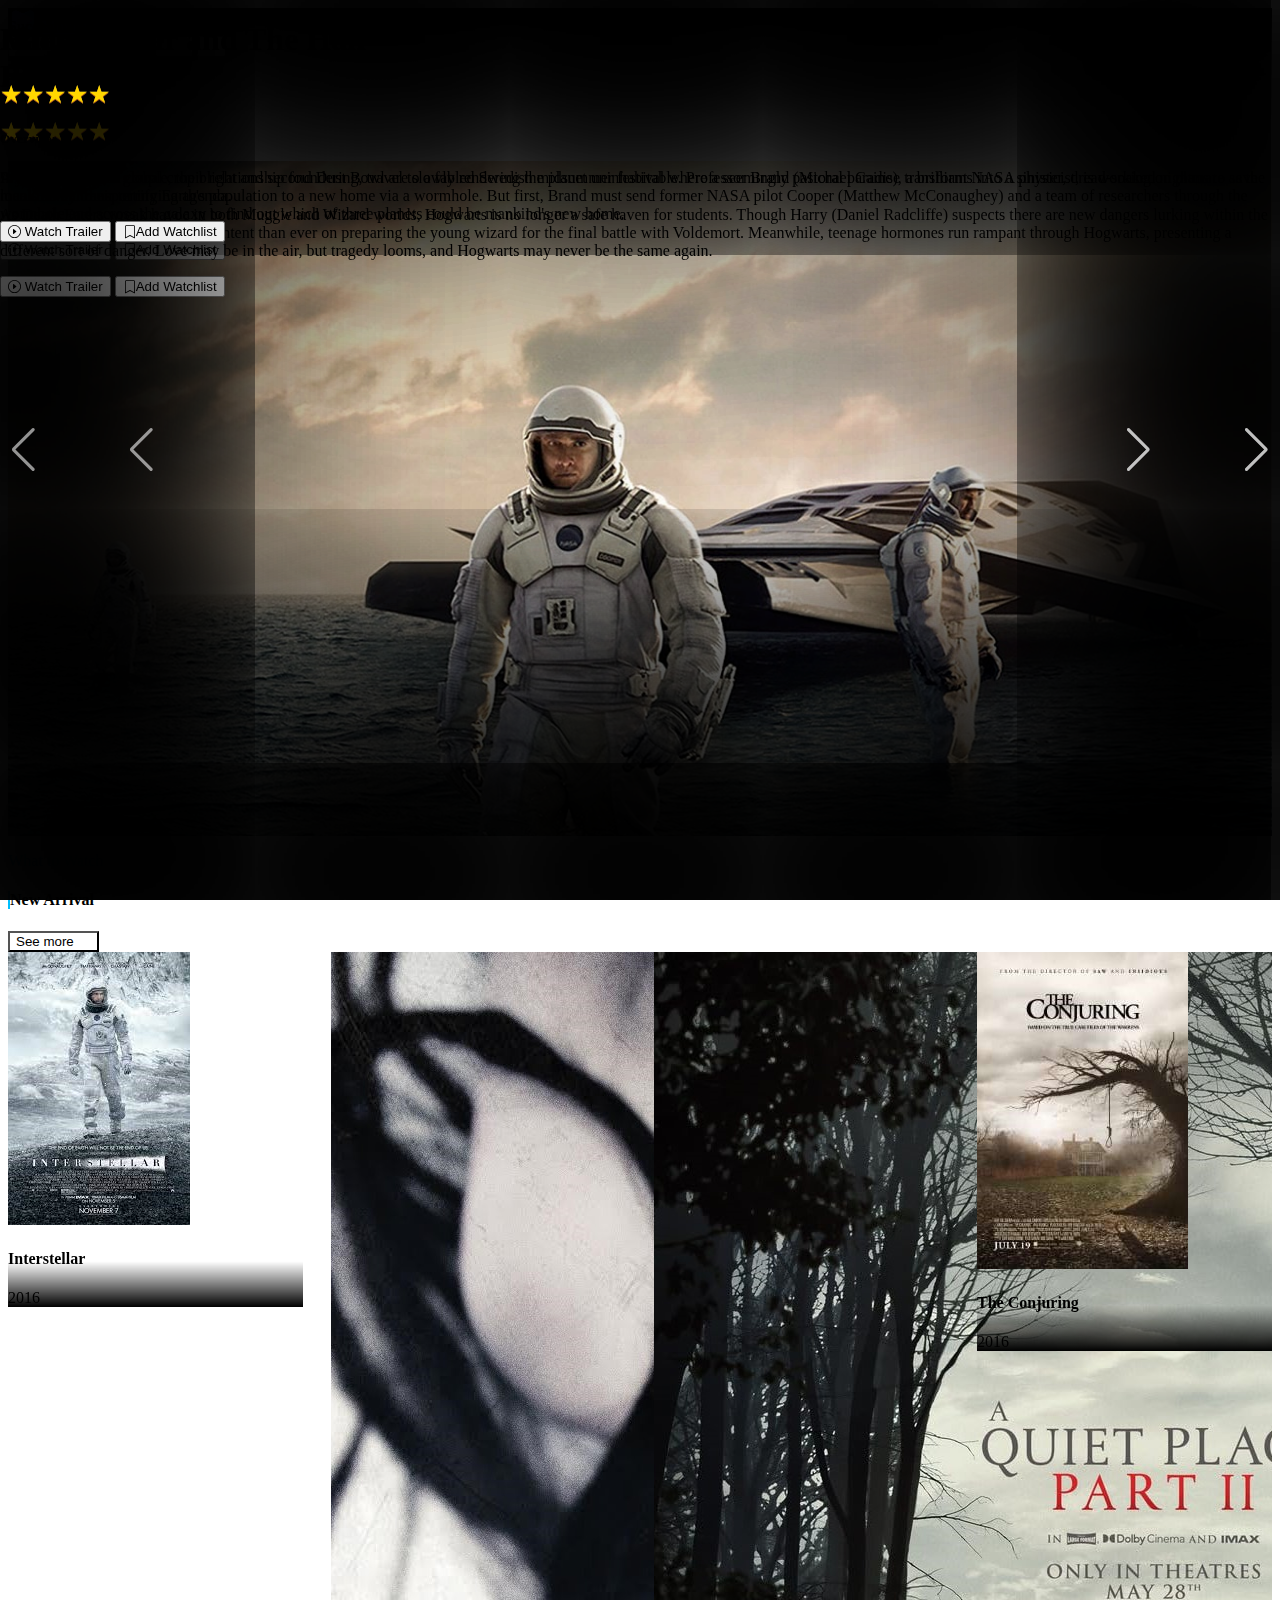
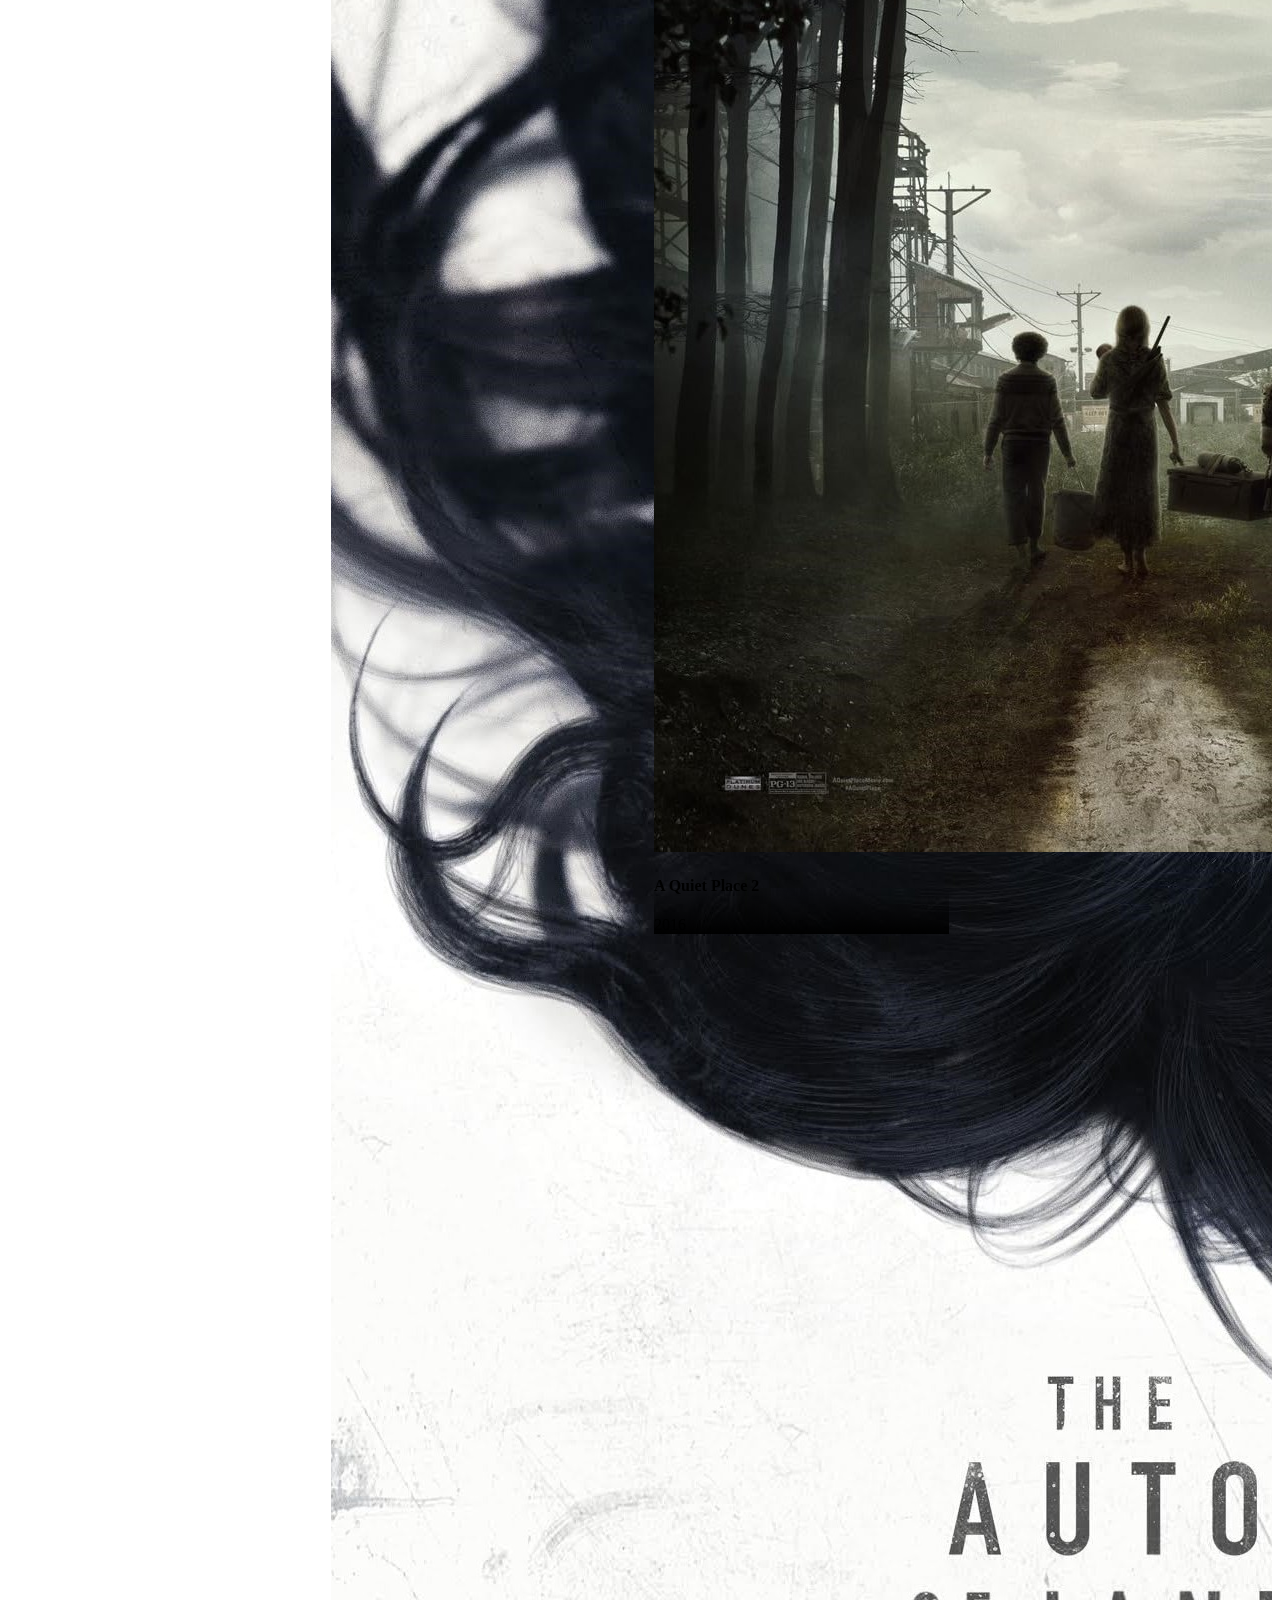
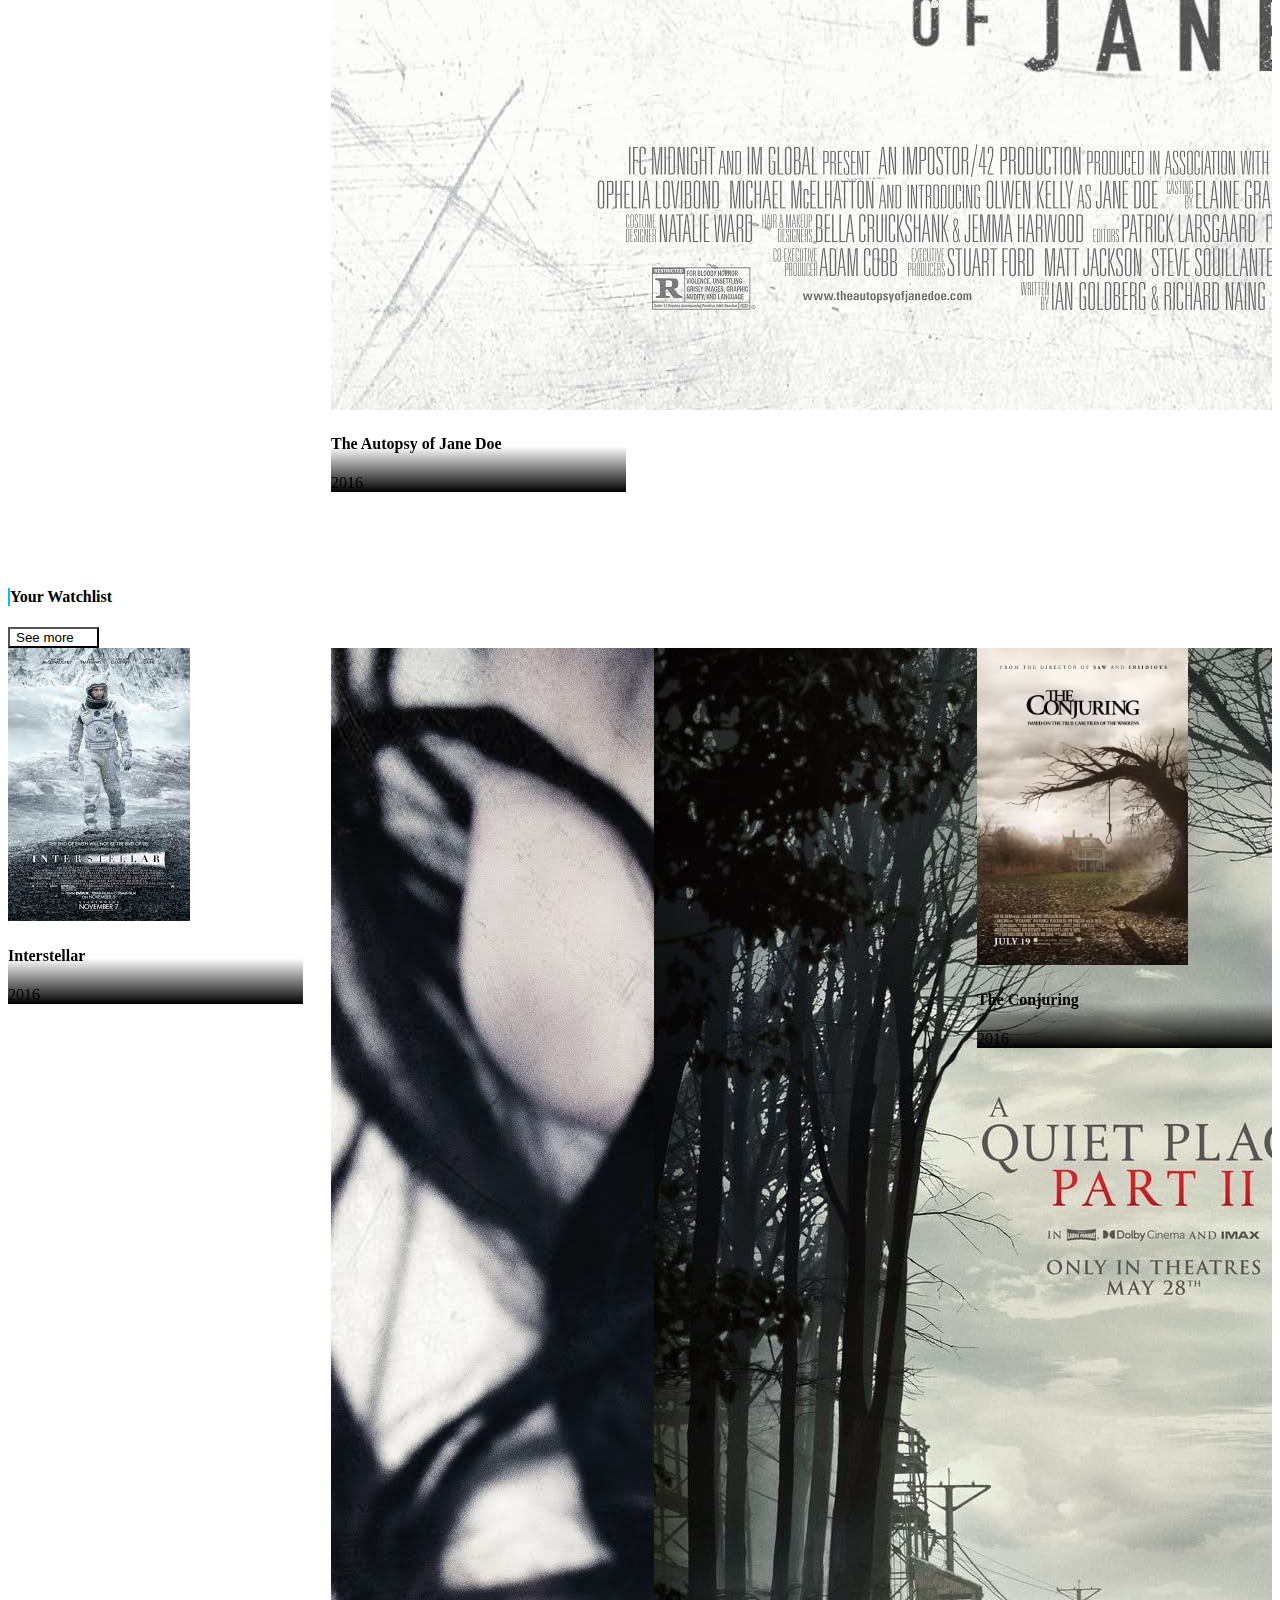
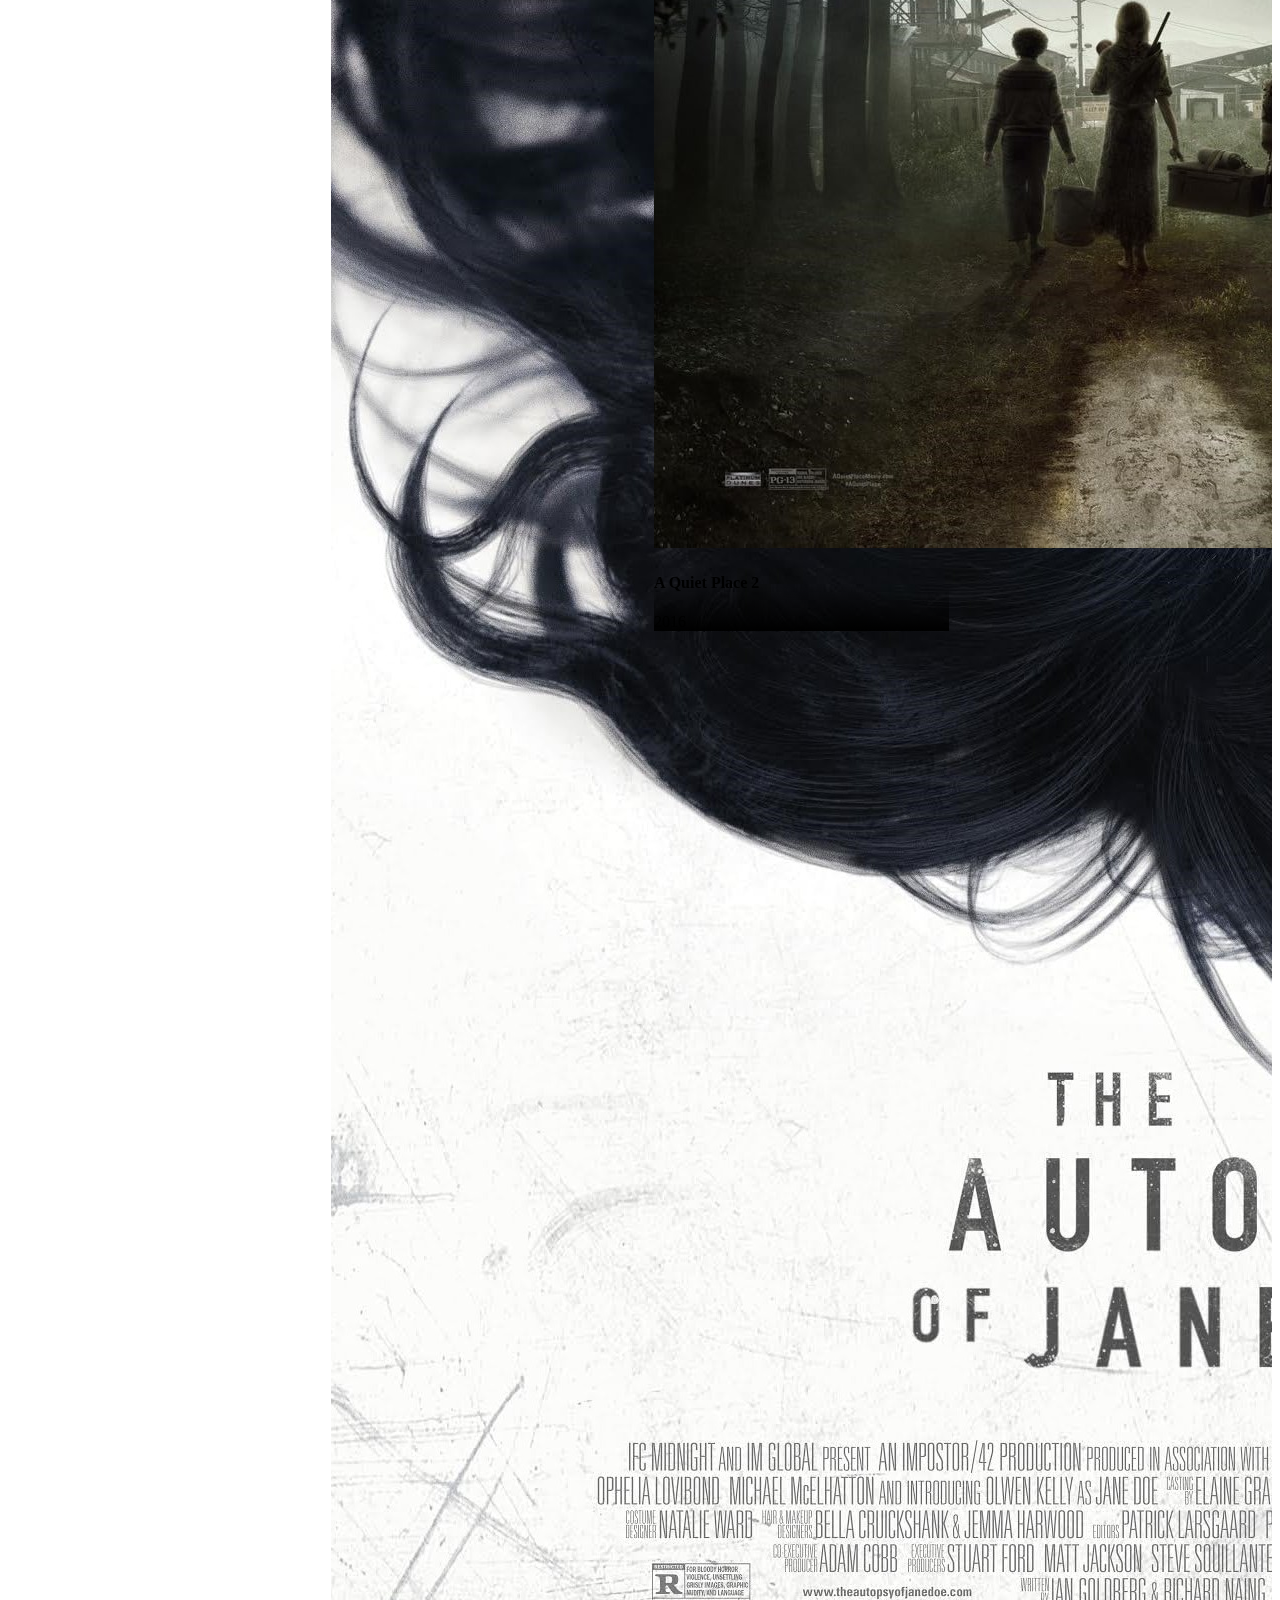
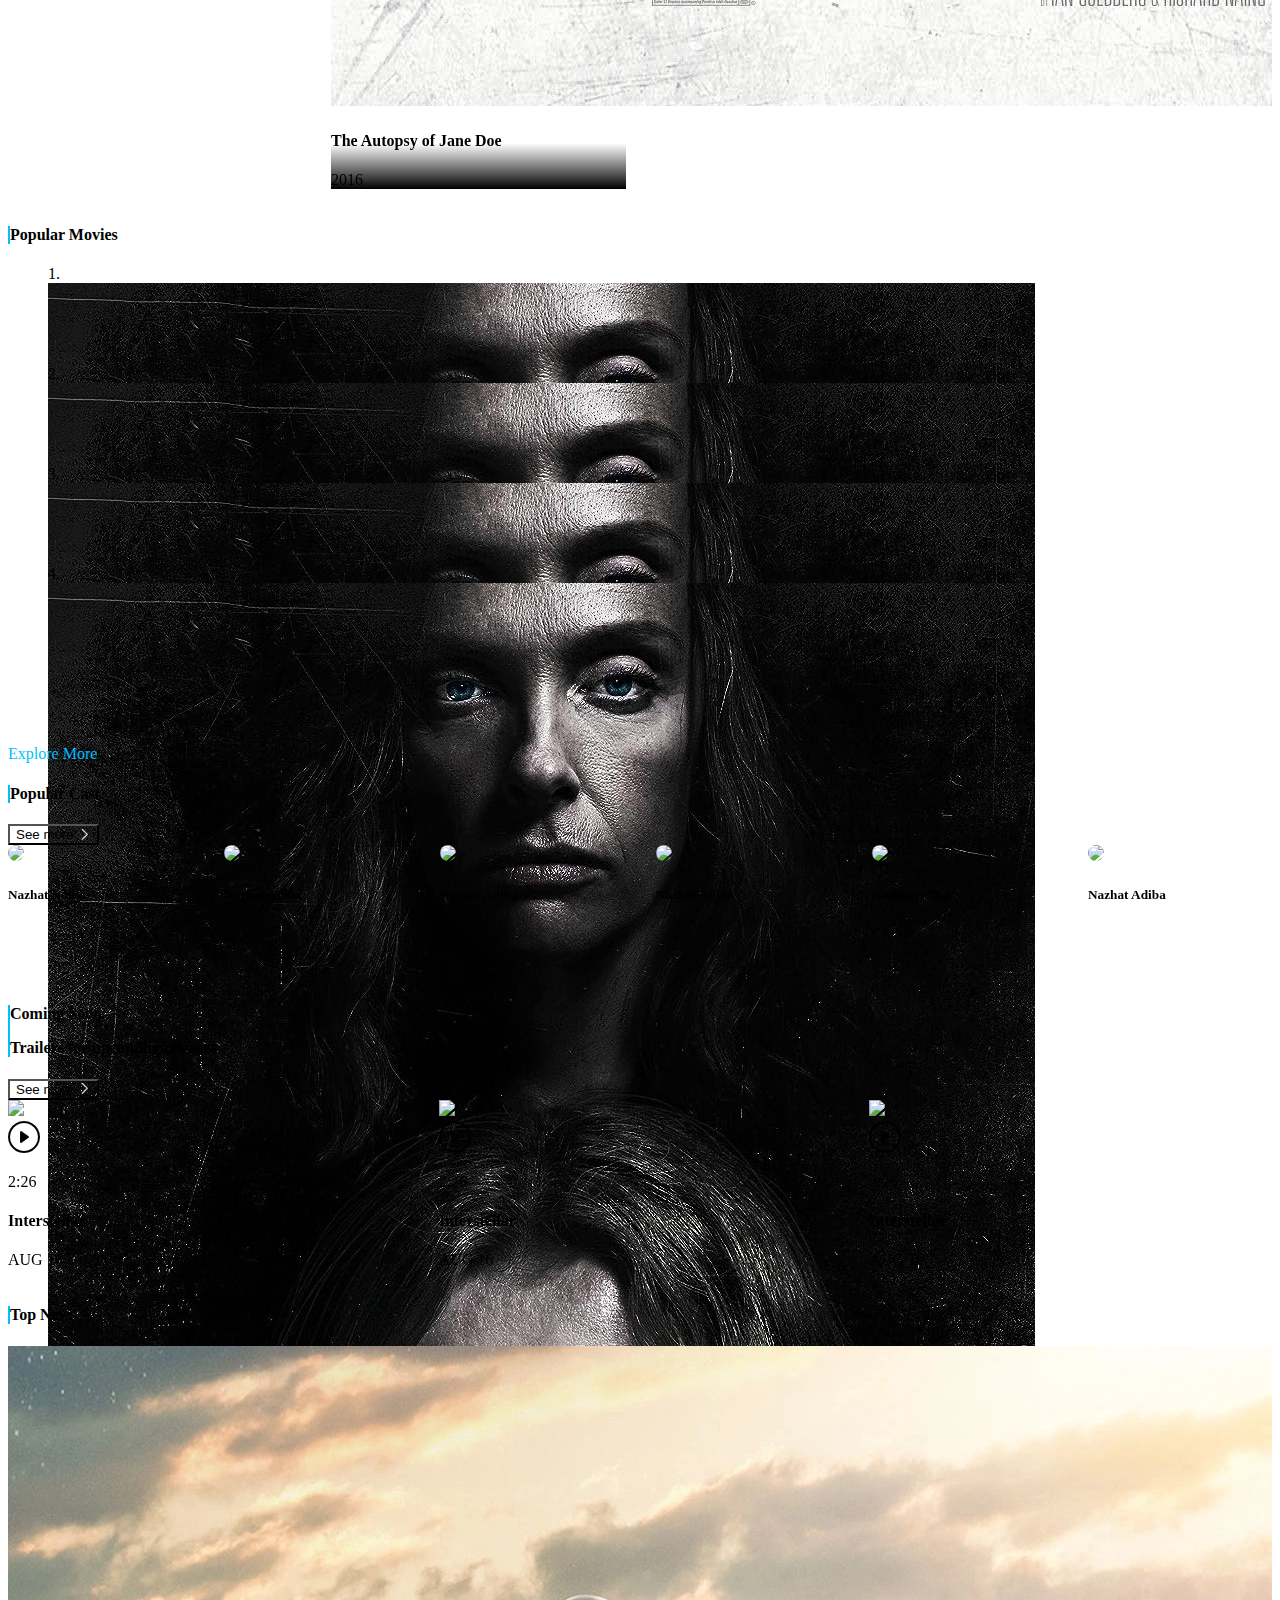
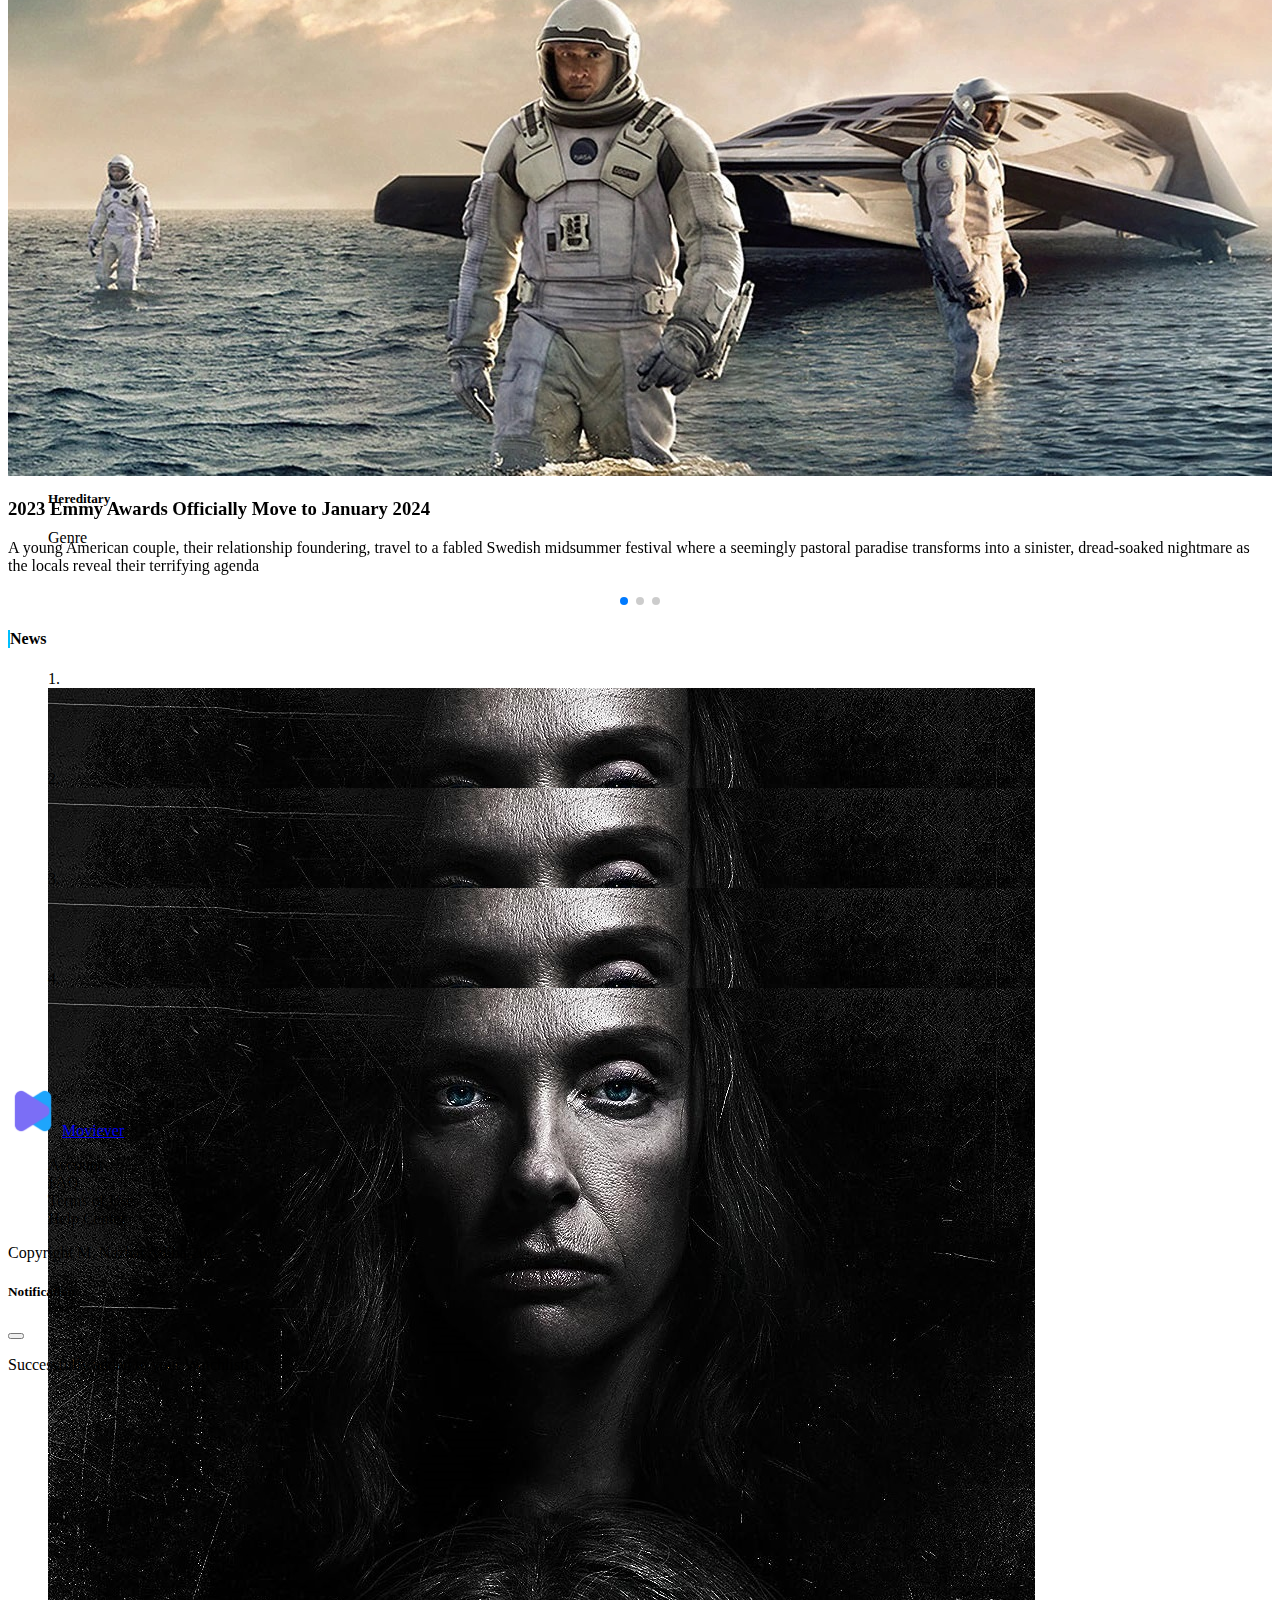
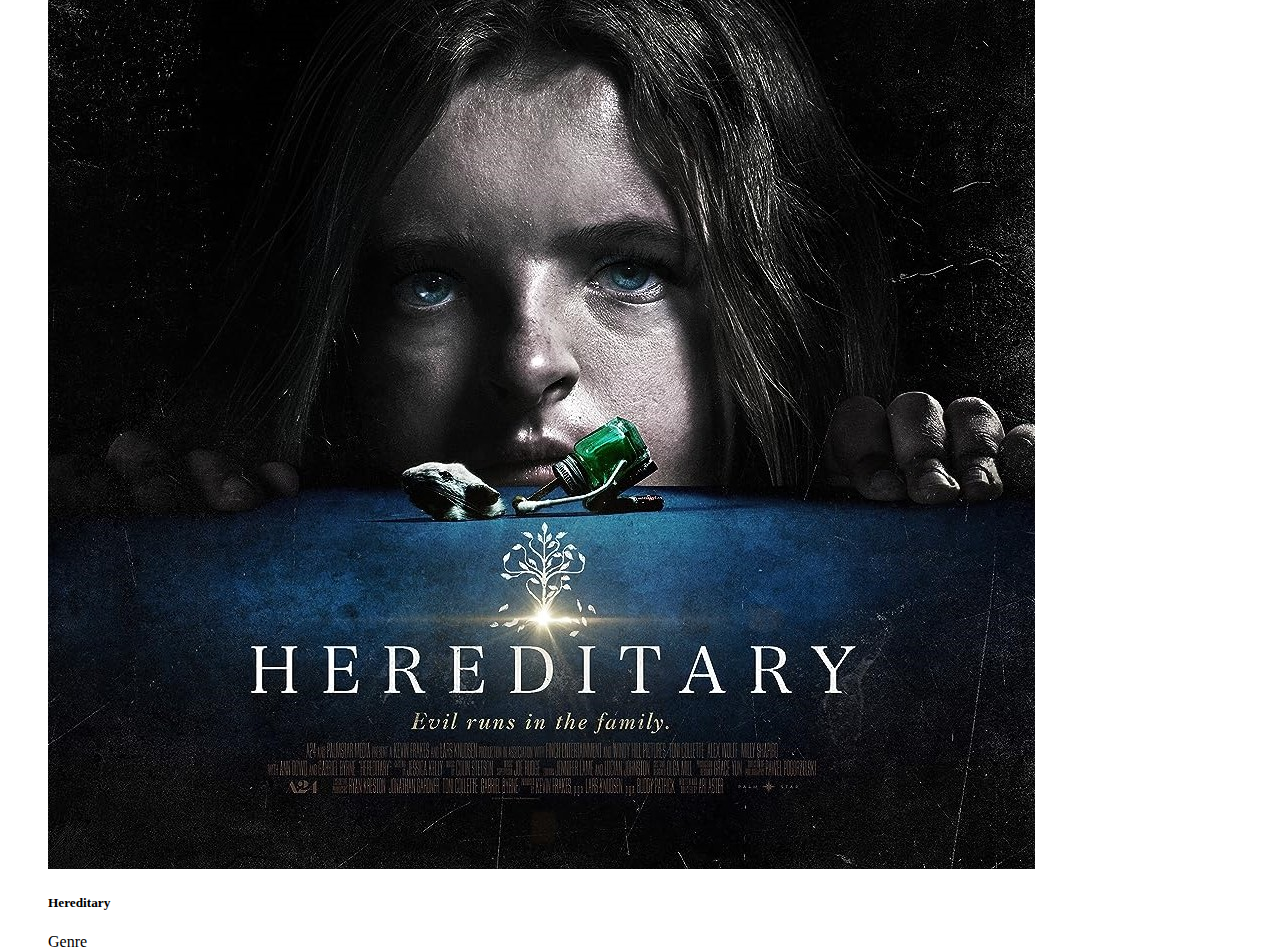
==== commit 3debfff3: "added alert feature and style" ====
--- a/index.html
+++ b/index.html
@@ -22,6 +22,16 @@
   </head>
 
   <body class="bg-black">
+    <!-- Alert -->
+    <div class="d-flex justify-content-center">
+      <div
+        class="container alert alert-success d-none myAlert-top"
+        id="tempAlert"
+        role="alert"
+      >
+        Succesfully added to you <strong>Watchlist!</strong>
+      </div>
+    </div>
     <!-- Navbar -->
     <nav-bar></nav-bar>
     <!-- Carousel -->
@@ -71,8 +81,7 @@
                   <button
                     type="button"
                     class="btn btn-outline-light"
-                    data-bs-toggle="modal"
-                    data-bs-target="#darkNotificationModal"
+                    id="showAlertButton1"
                   >
                     <i class="bi bi-bookmark pe-1"></i>Add Watchlist
                   </button>
@@ -123,8 +132,7 @@
                   <button
                     type="button"
                     class="btn btn-outline-light"
-                    data-bs-toggle="modal"
-                    data-bs-target="#darkNotificationModal"
+                    id="showAlertButton2"
                   >
                     <i class="bi bi-bookmark pe-1"></i>Add Watchlist
                   </button>
@@ -168,8 +176,7 @@
                   <button
                     type="button"
                     class="btn btn-outline-light"
-                    data-bs-toggle="modal"
-                    data-bs-target="#darkNotificationModal"
+                    id="showAlertButton3"
                   >
                     <i class="bi bi-bookmark pe-1"></i>Add Watchlist
                   </button>
@@ -1012,6 +1019,7 @@
       integrity="sha384-HwwvtgBNo3bZJJLYd8oVXjrBZt8cqVSpeBNS5n7C8IVInixGAoxmnlMuBnhbgrkm"
       crossorigin="anonymous"
     ></script>
+    <script src="temporaryAlert.js"></script>
     <script src="hyperlink.js"></script>
     <script src="movieCard.js"></script>
     <script src="navBar.js"></script>
--- a/style.css
+++ b/style.css
@@ -256,3 +256,9 @@
   left: 10%;
   opacity: 50%;
 }
+.myAlert-top {
+  position: fixed;
+  width: 100%;
+  top: 2%;
+  z-index: 999999;
+}
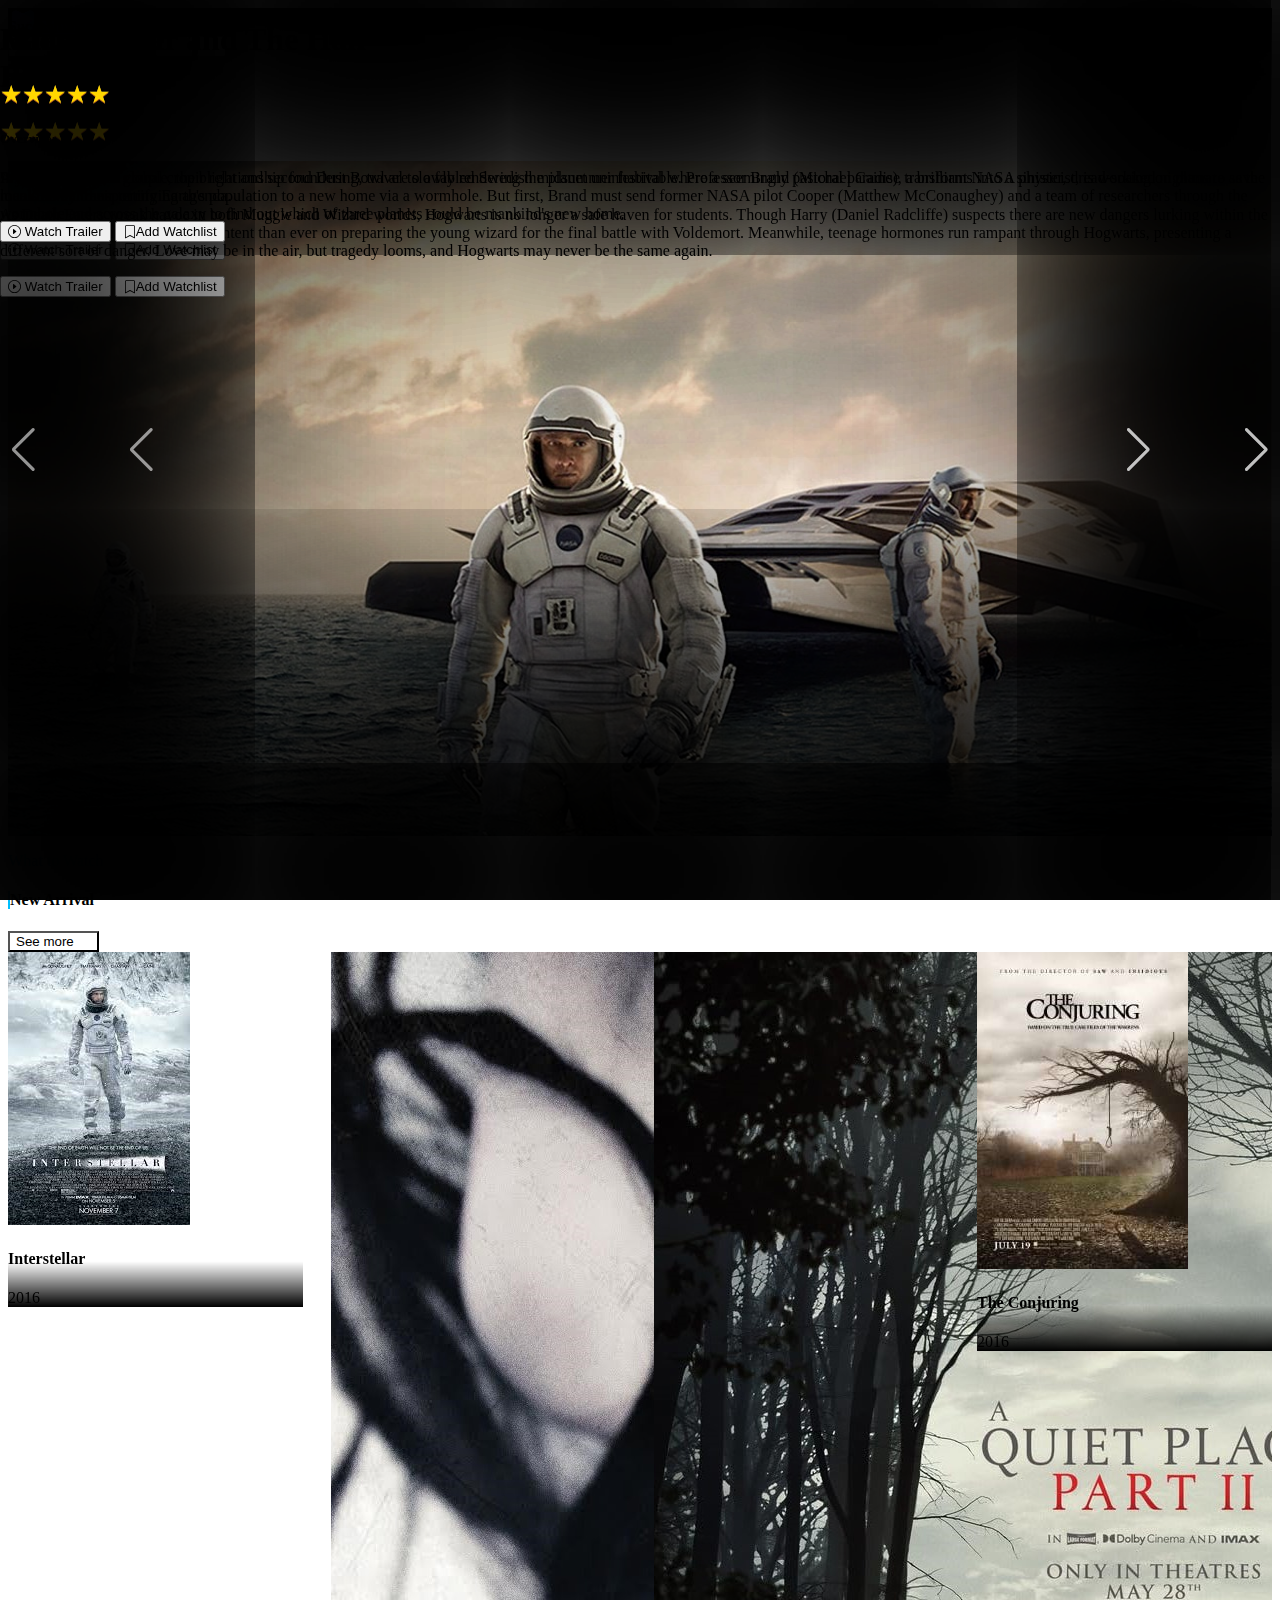
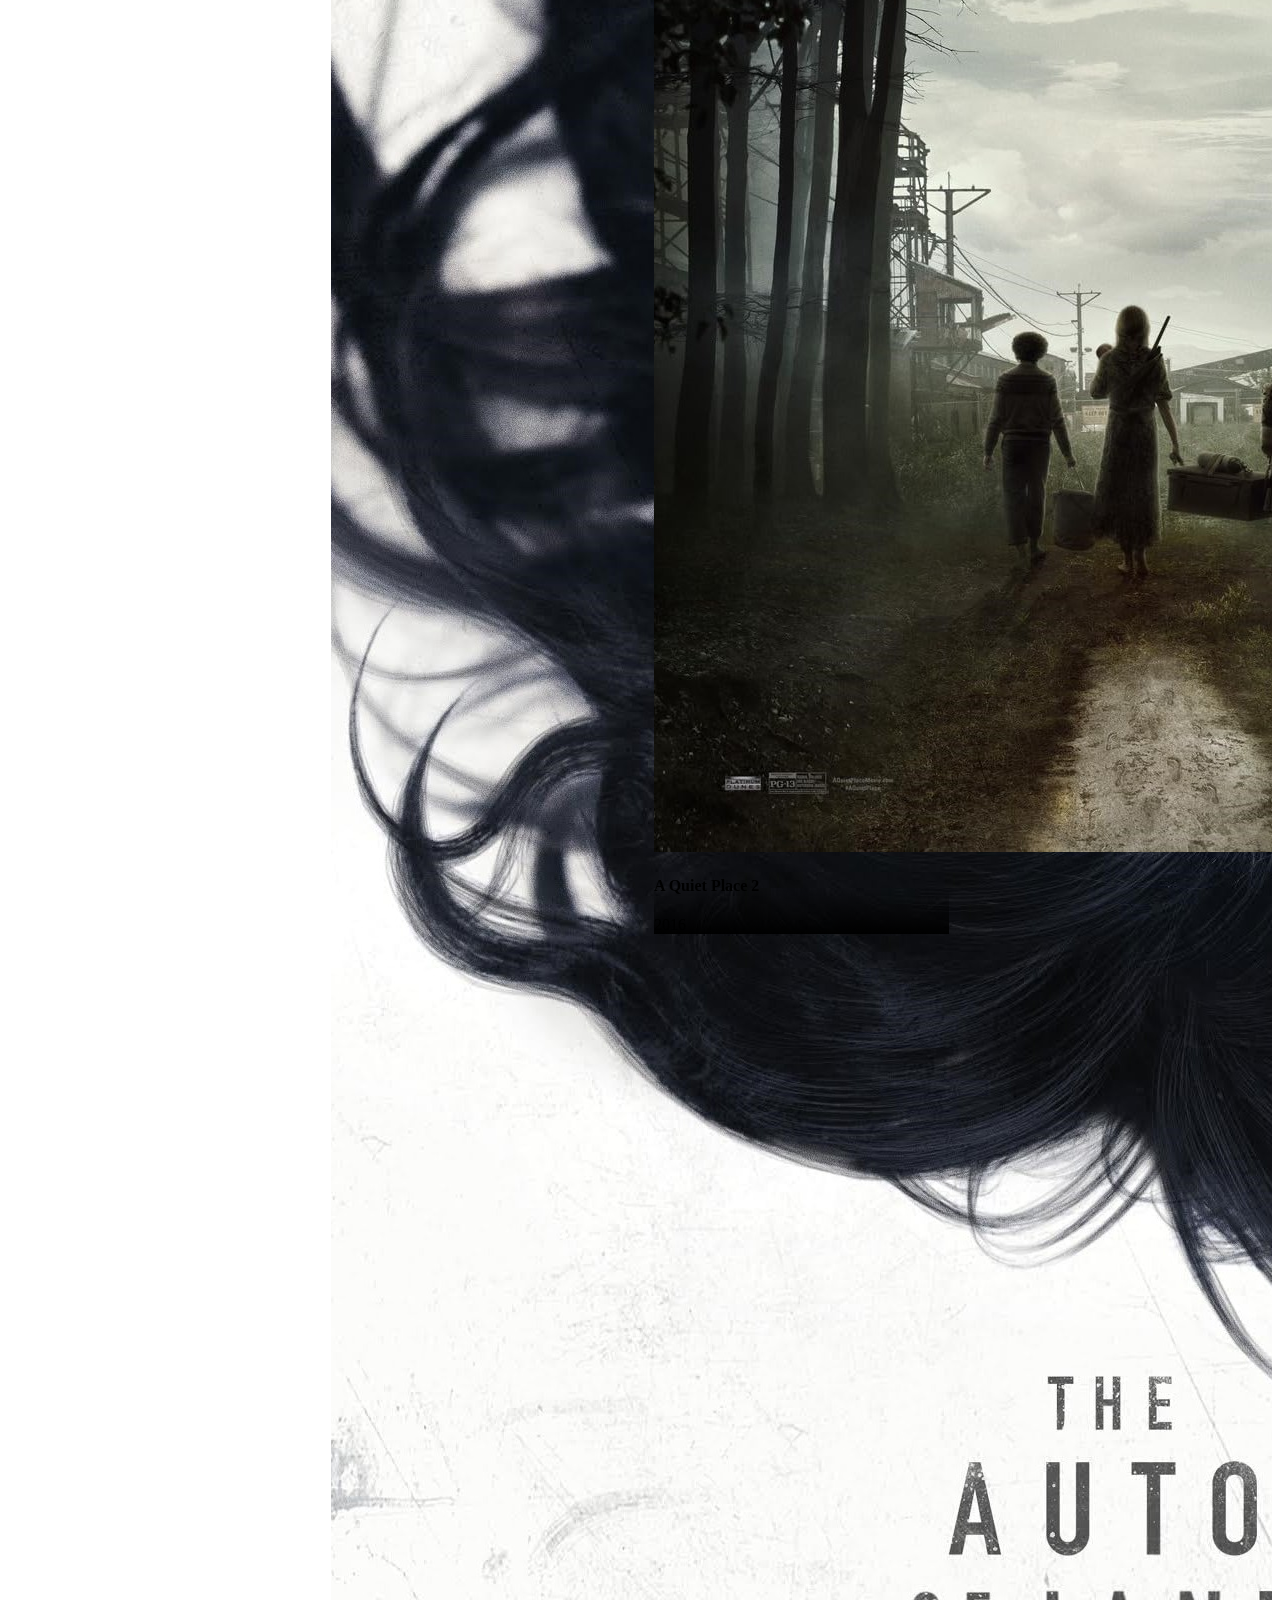
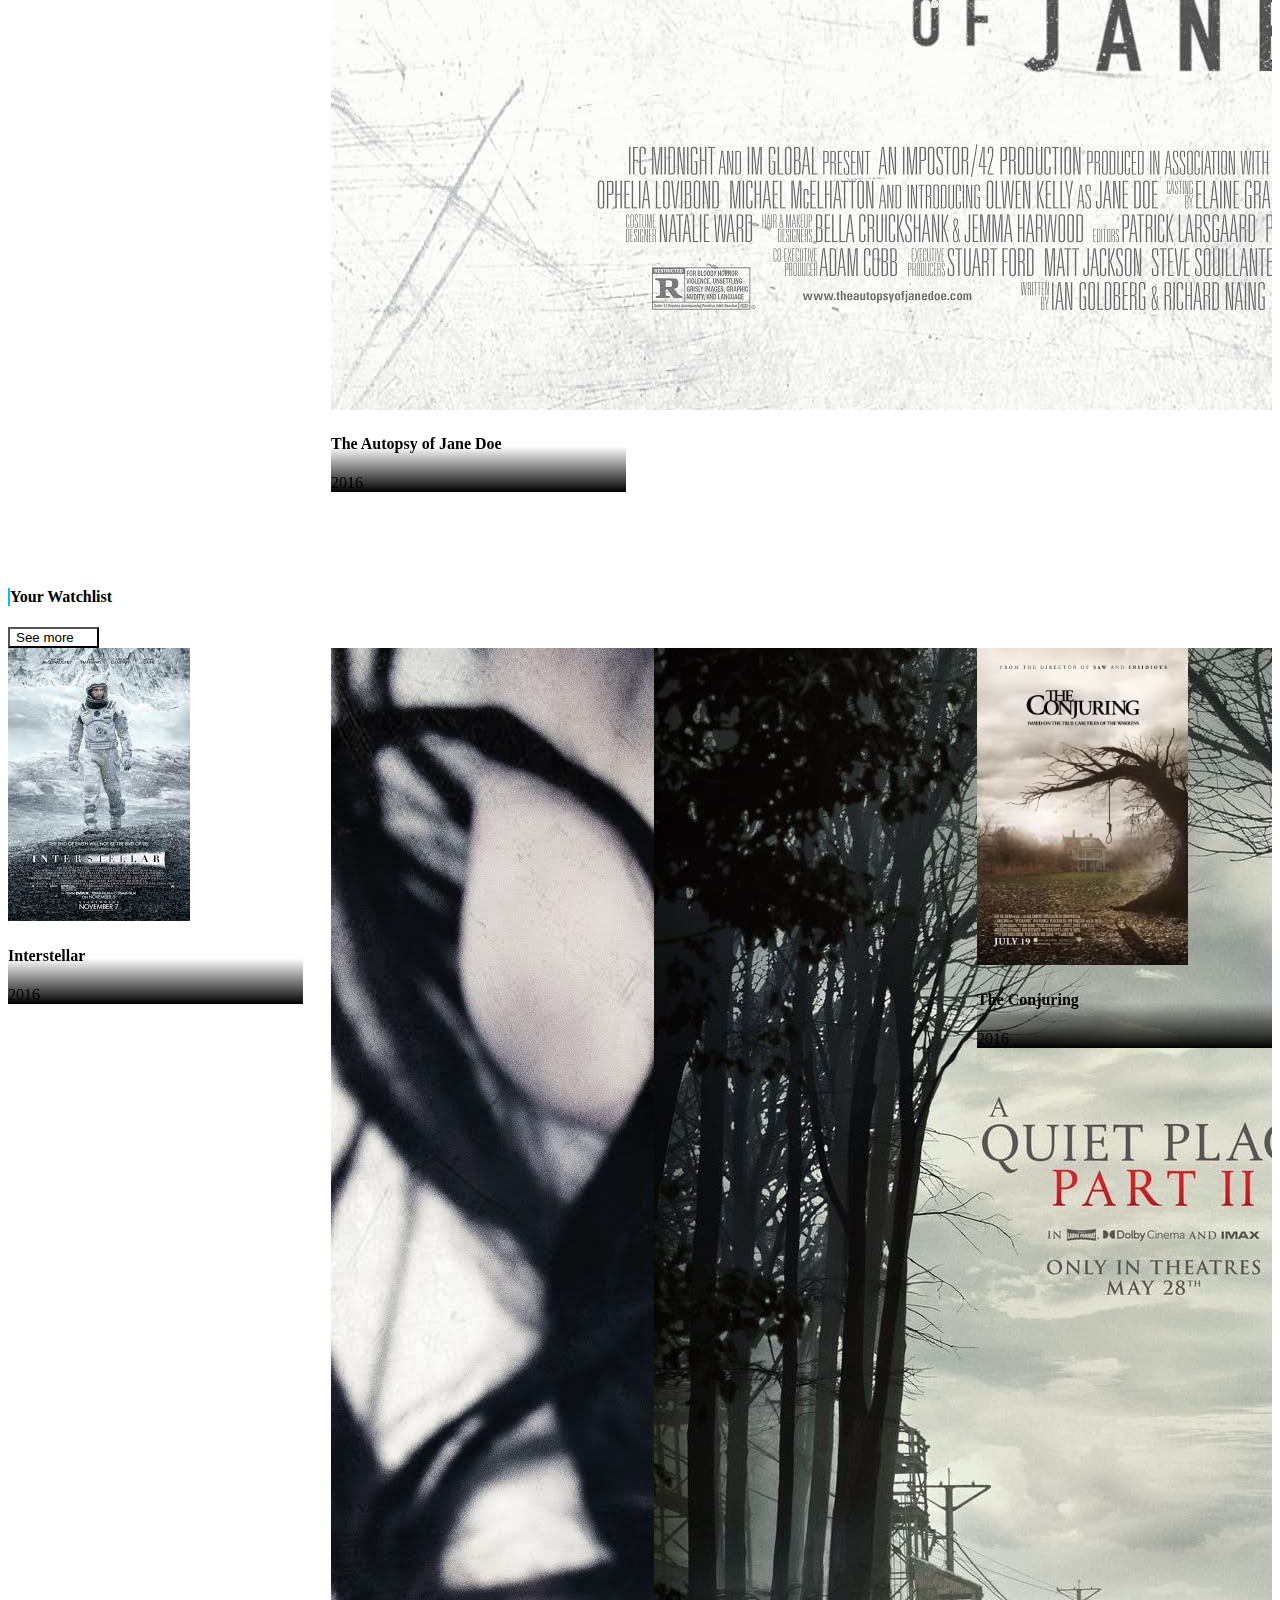
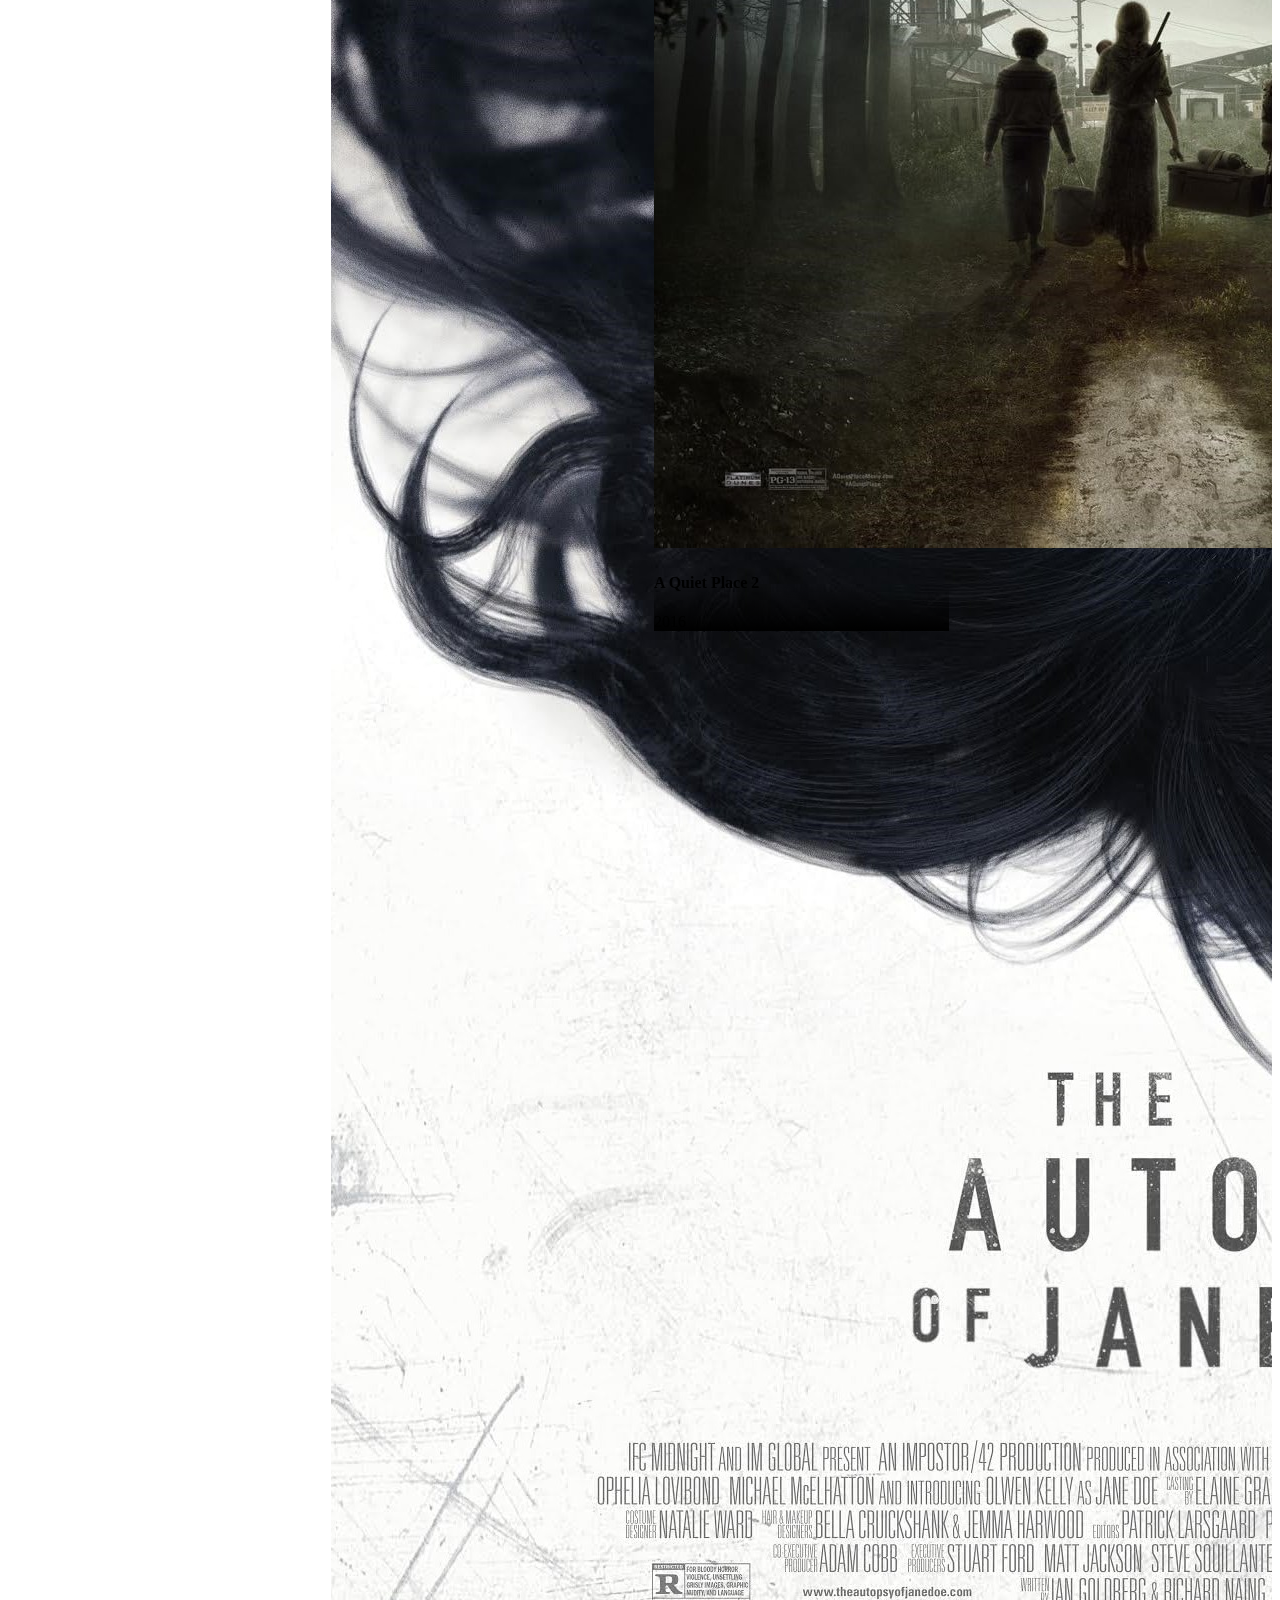
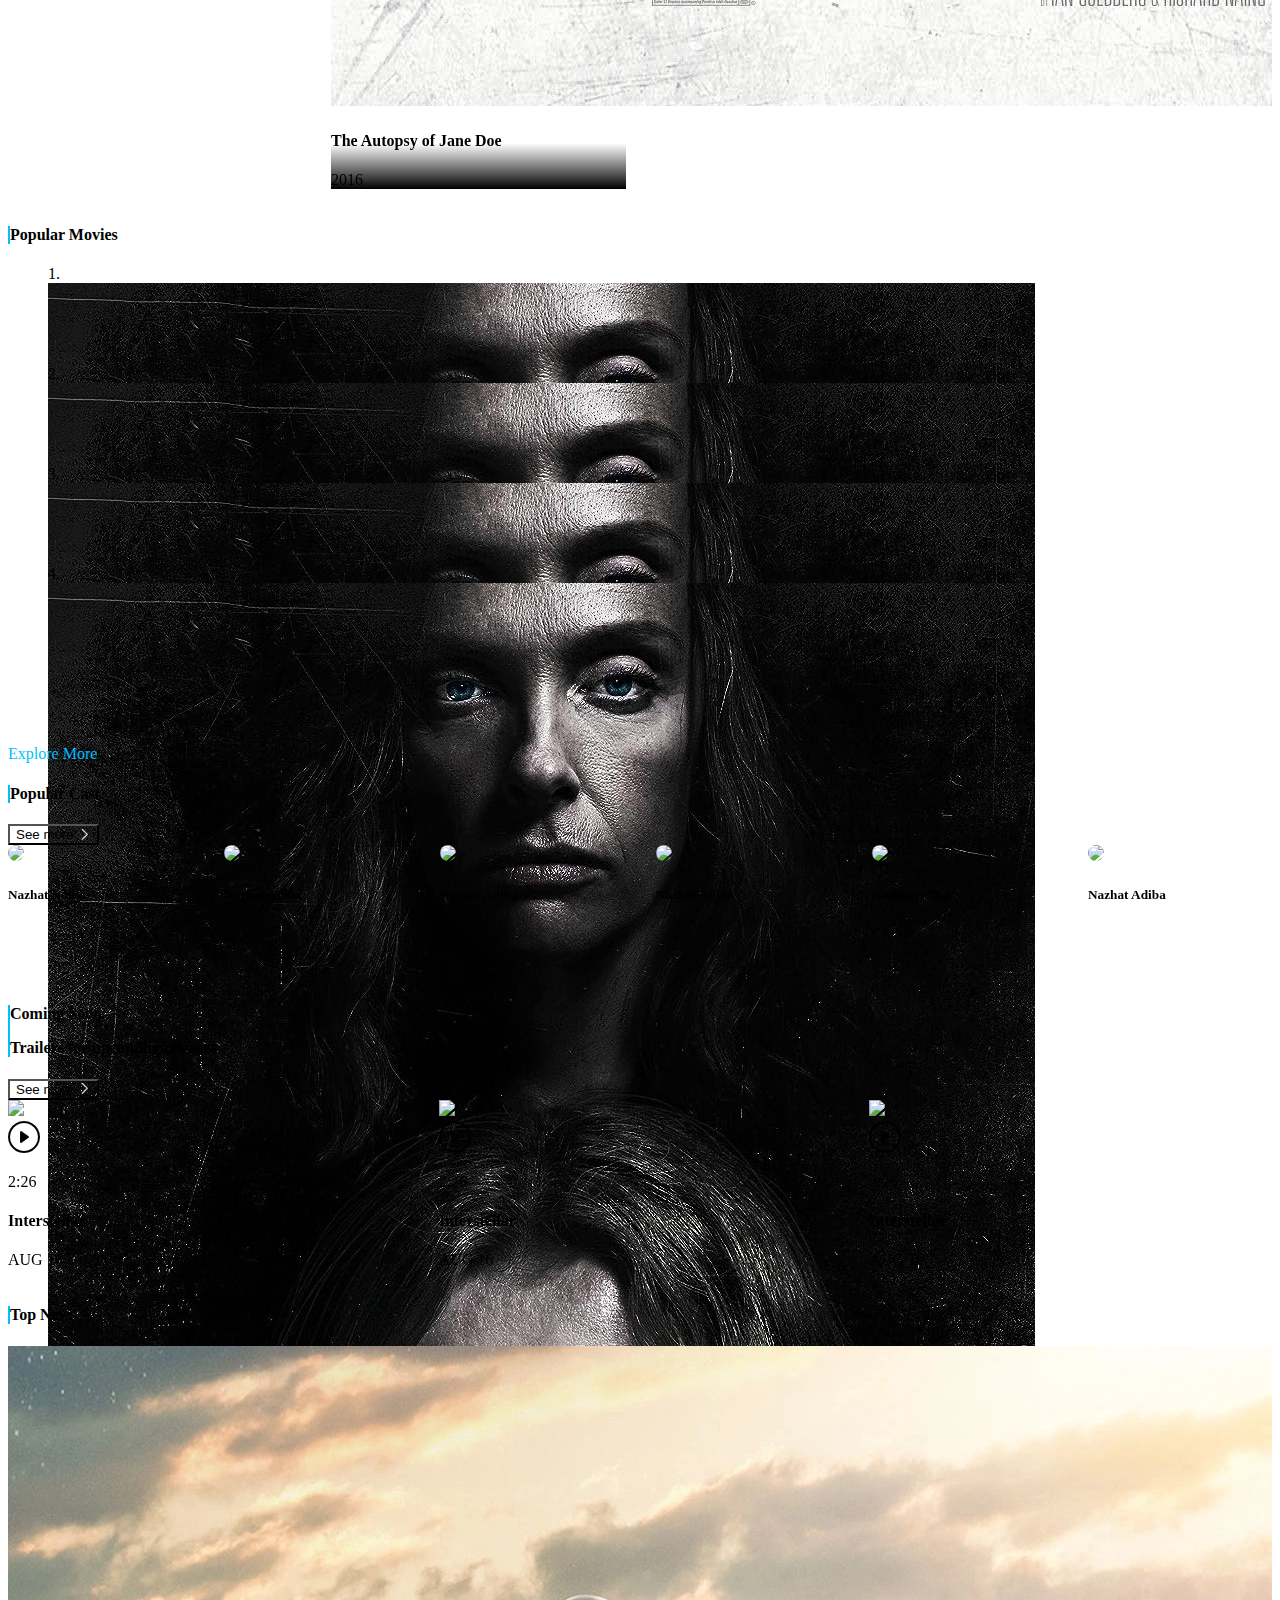
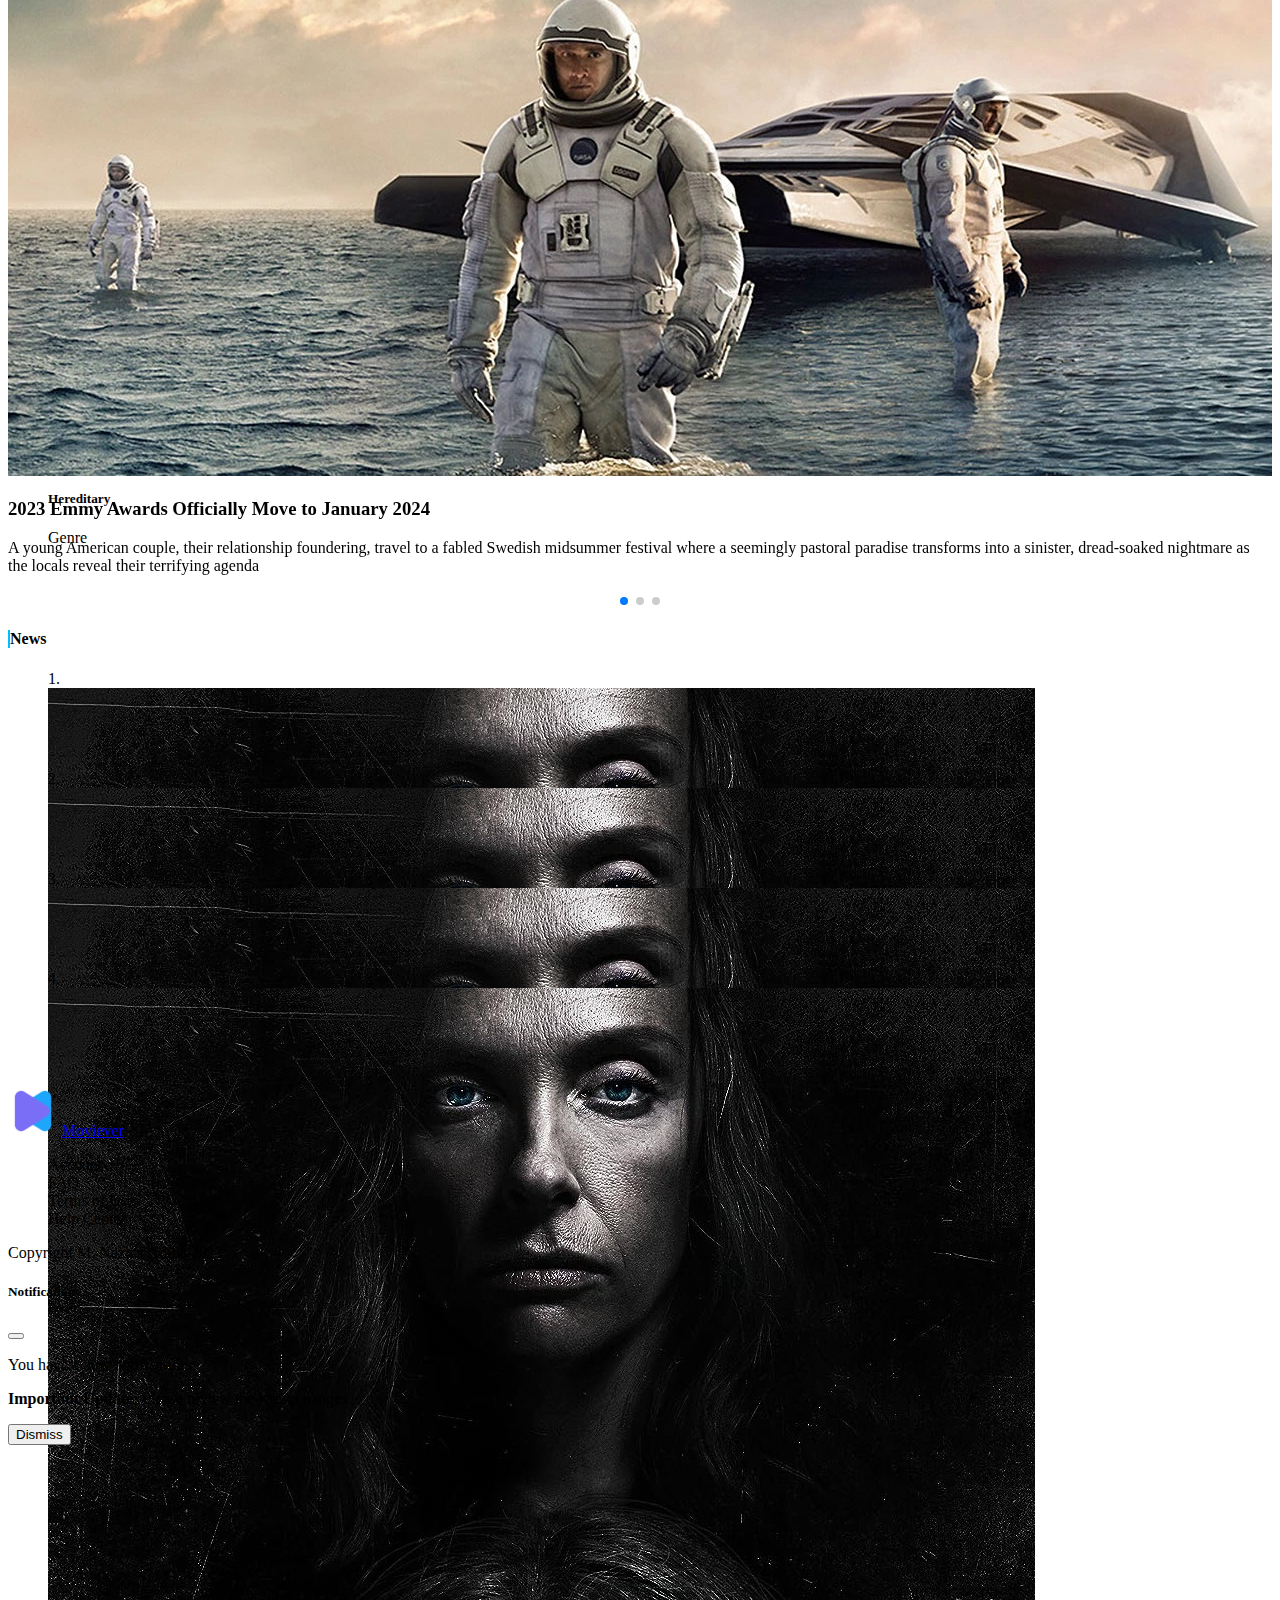
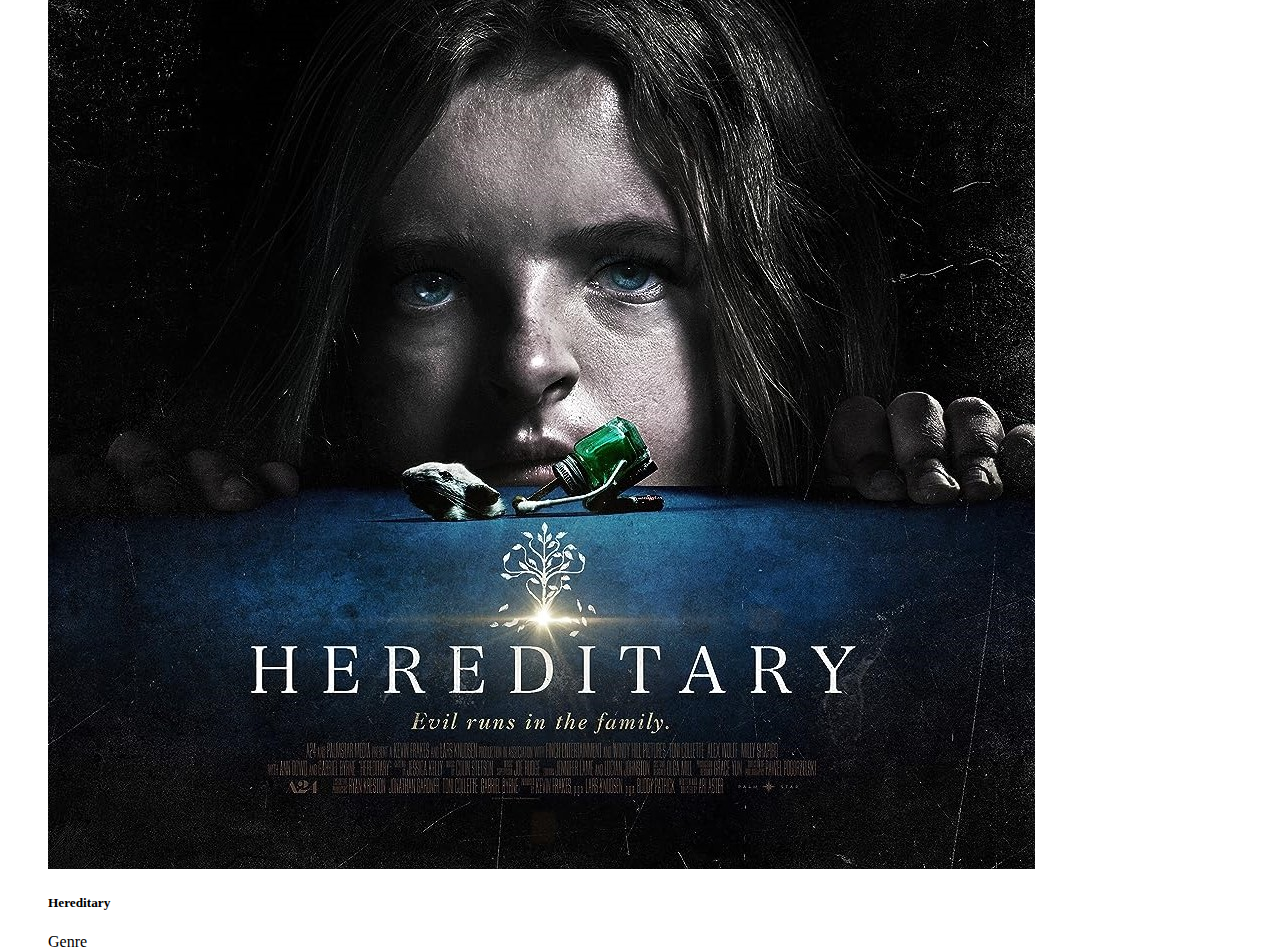
==== commit a3729877: "added bookmark button" ====
--- a/index.html
+++ b/index.html
@@ -988,17 +988,18 @@
     </footer>
 
     <!-- Dark Notification Modal -->
+    <!-- Notification Modal -->
     <div
       class="modal fade"
-      id="darkNotificationModal"
+      id="notificationModal"
       tabindex="-1"
-      aria-labelledby="darkNotificationModalLabel"
+      aria-labelledby="notificationModalLabel"
       aria-hidden="true"
     >
-      <div class="modal-dialog modal-dialog">
-        <div class="modal-content bg-dark text-light">
-          <div class="modal-header">
-            <h5 class="modal-title" id="darkNotificationModalLabel">
+      <div class="modal-dialog">
+        <div class="modal-content">
+          <div class="modal-header bg-primary">
+            <h5 class="modal-title" id="notificationModalLabel">
               Notification
             </h5>
             <button
@@ -1009,11 +1010,25 @@
             ></button>
           </div>
           <div class="modal-body">
-            <p>Successfully added to your Watchlist!</p>
+            <p>You have a new notification:</p>
+            <p>
+              <strong>Important Update:</strong> Please review the latest
+              changes.
+            </p>
+          </div>
+          <div class="modal-footer">
+            <button
+              type="button"
+              class="btn btn-secondary"
+              data-bs-dismiss="modal"
+            >
+              Dismiss
+            </button>
           </div>
         </div>
       </div>
     </div>
+
     <script
       src="https://cdn.jsdelivr.net/npm/bootstrap@5.3.1/dist/js/bootstrap.bundle.min.js"
       integrity="sha384-HwwvtgBNo3bZJJLYd8oVXjrBZt8cqVSpeBNS5n7C8IVInixGAoxmnlMuBnhbgrkm"
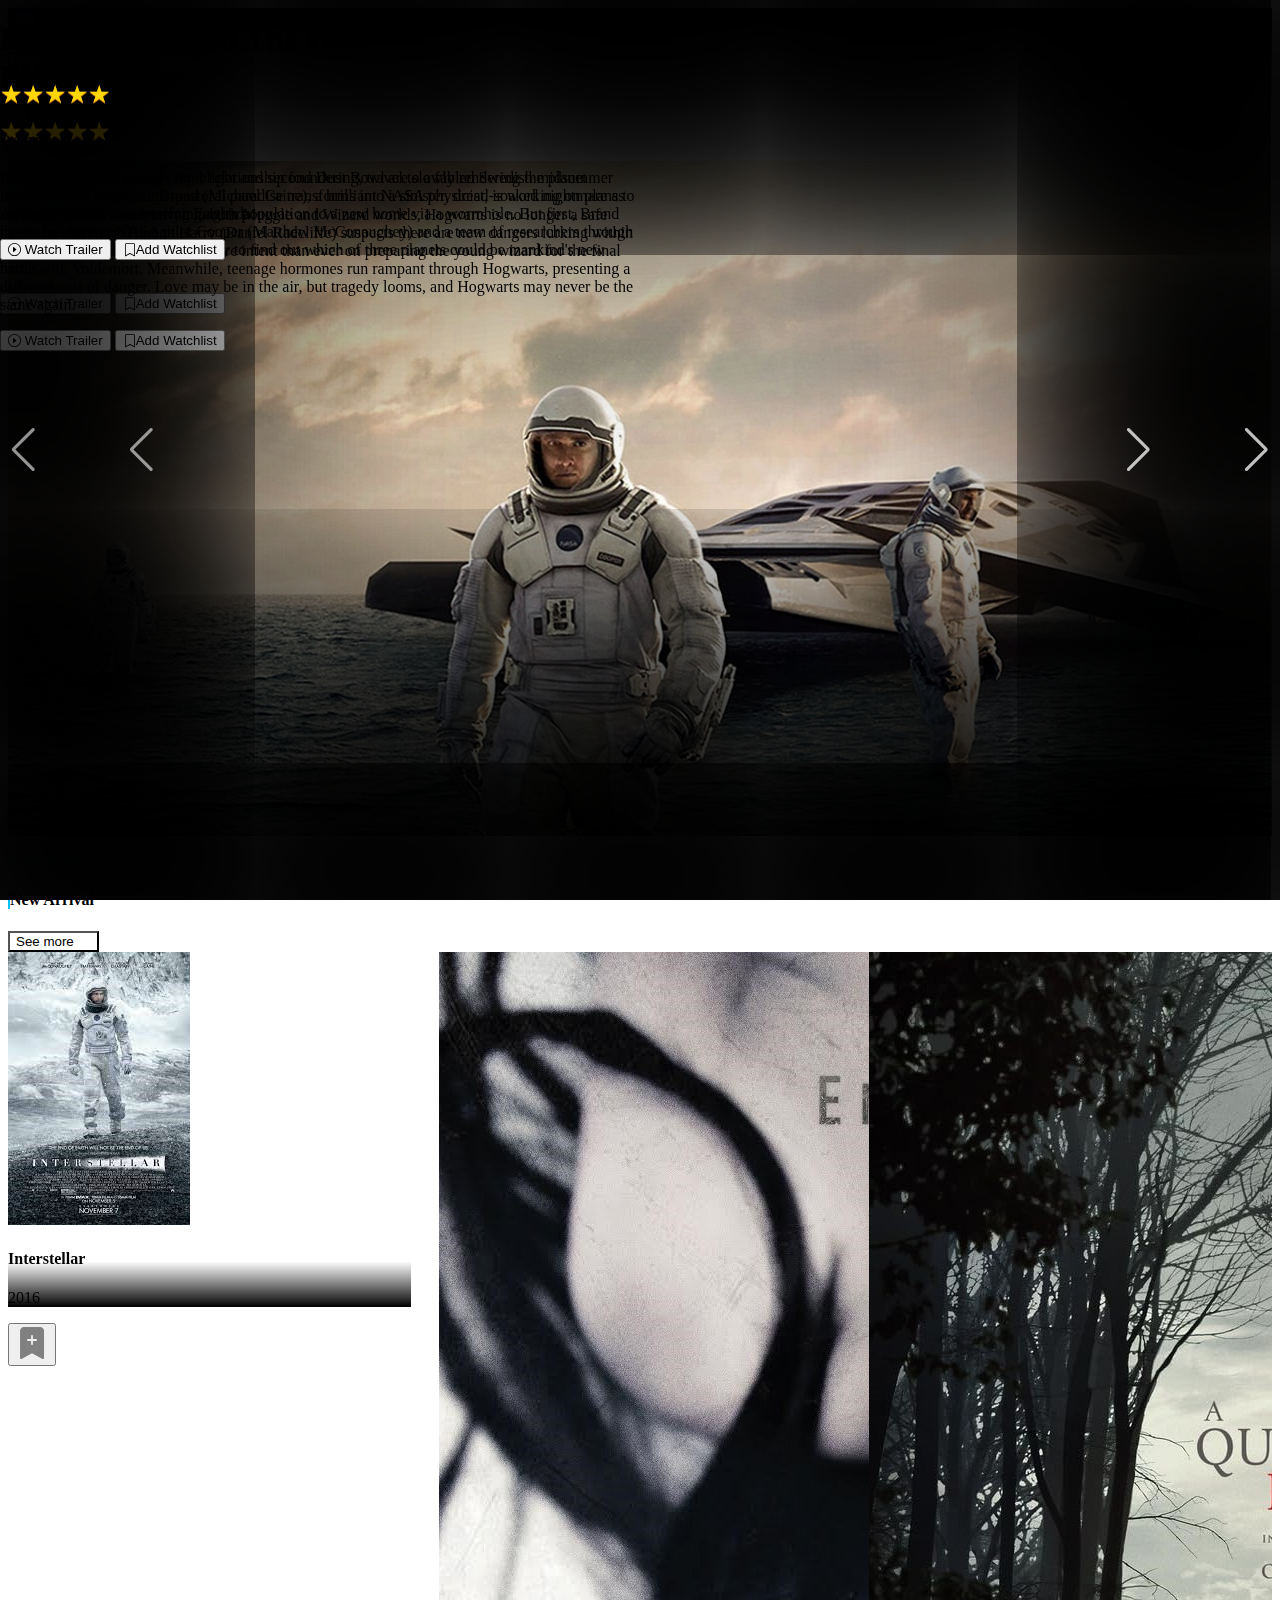
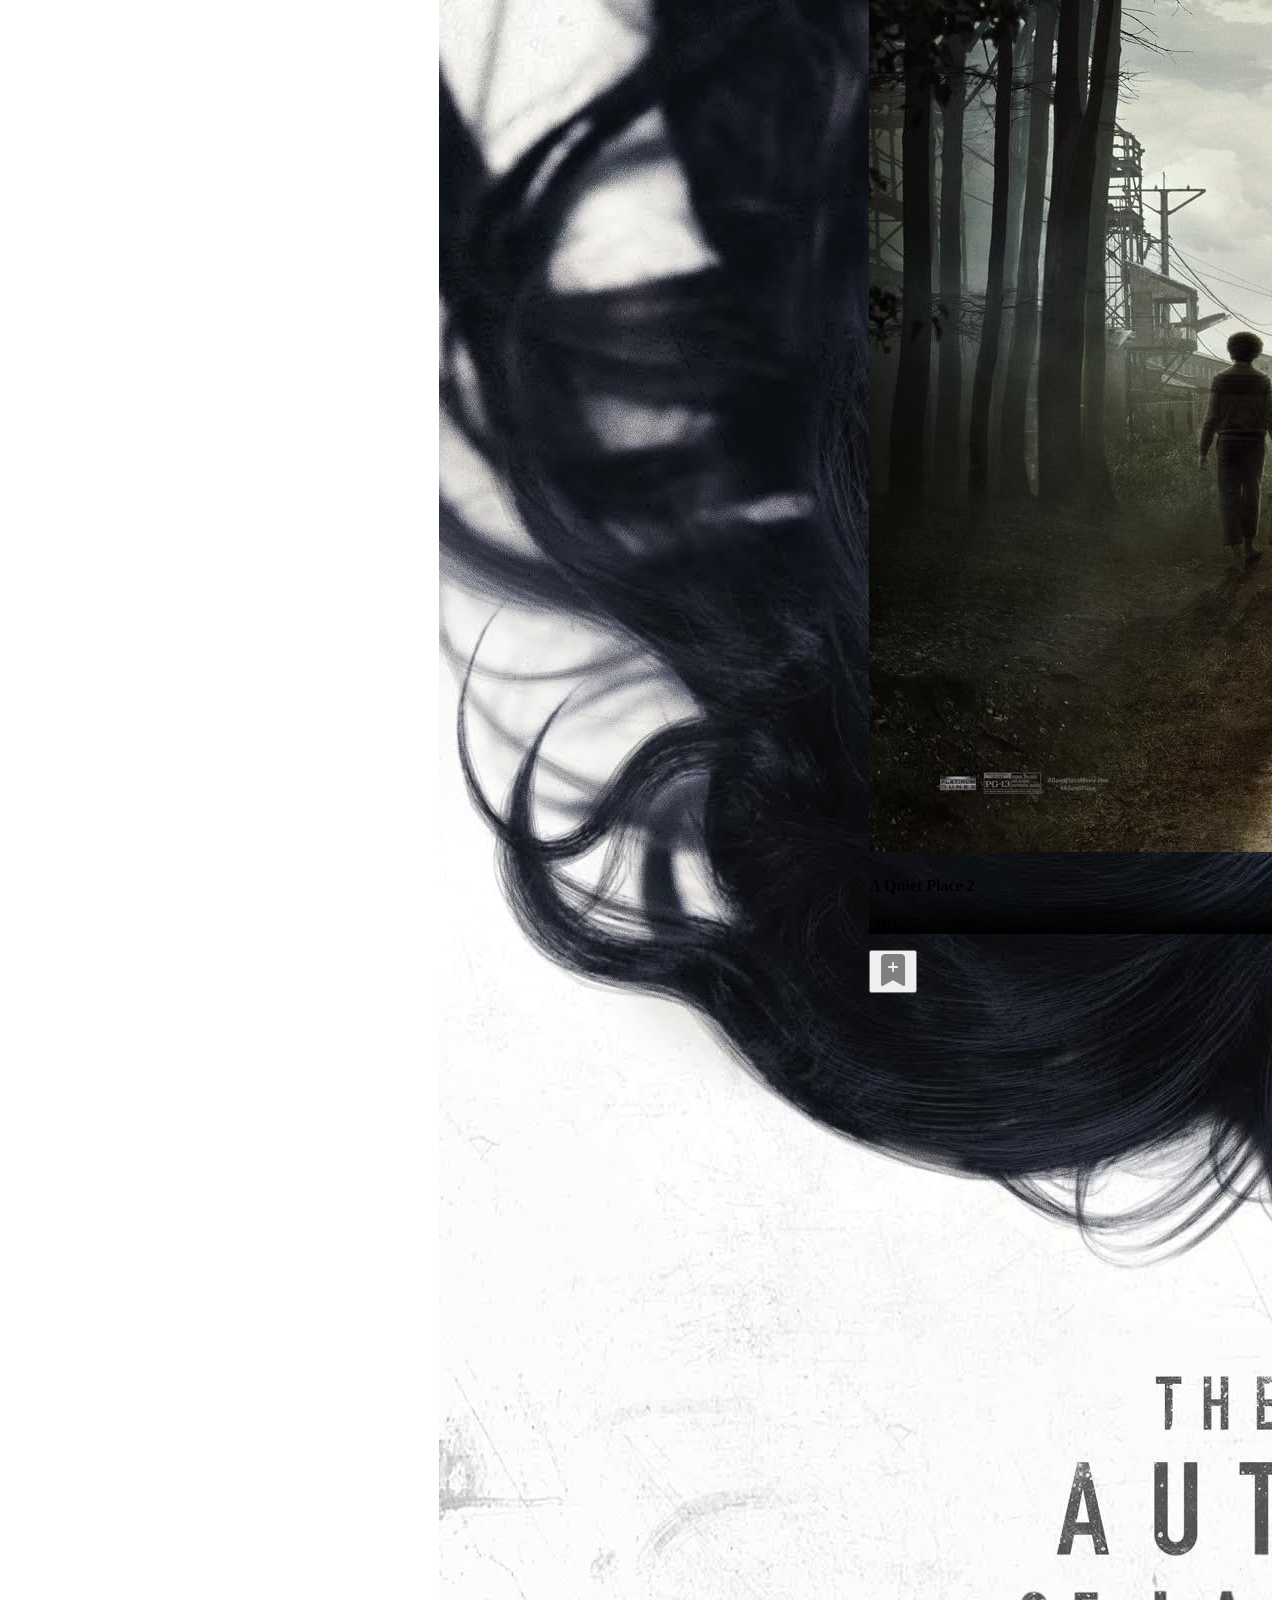
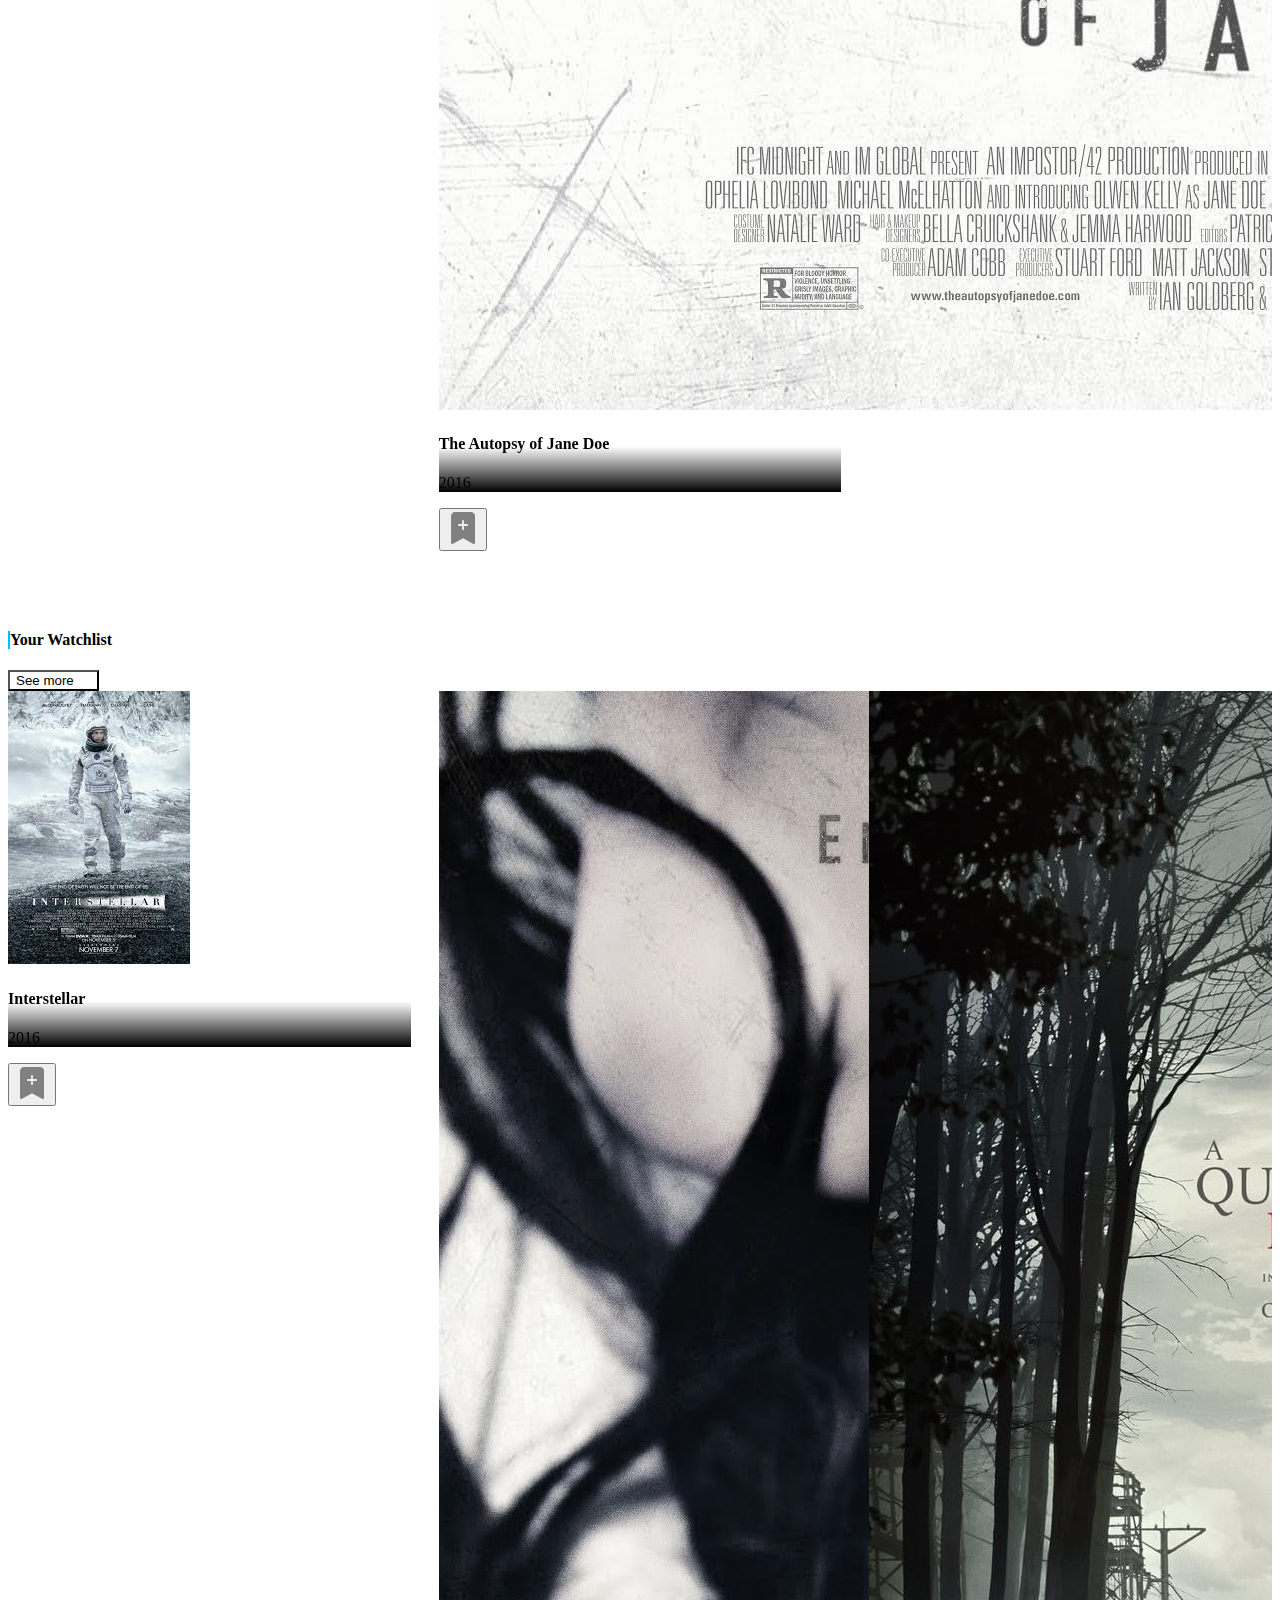
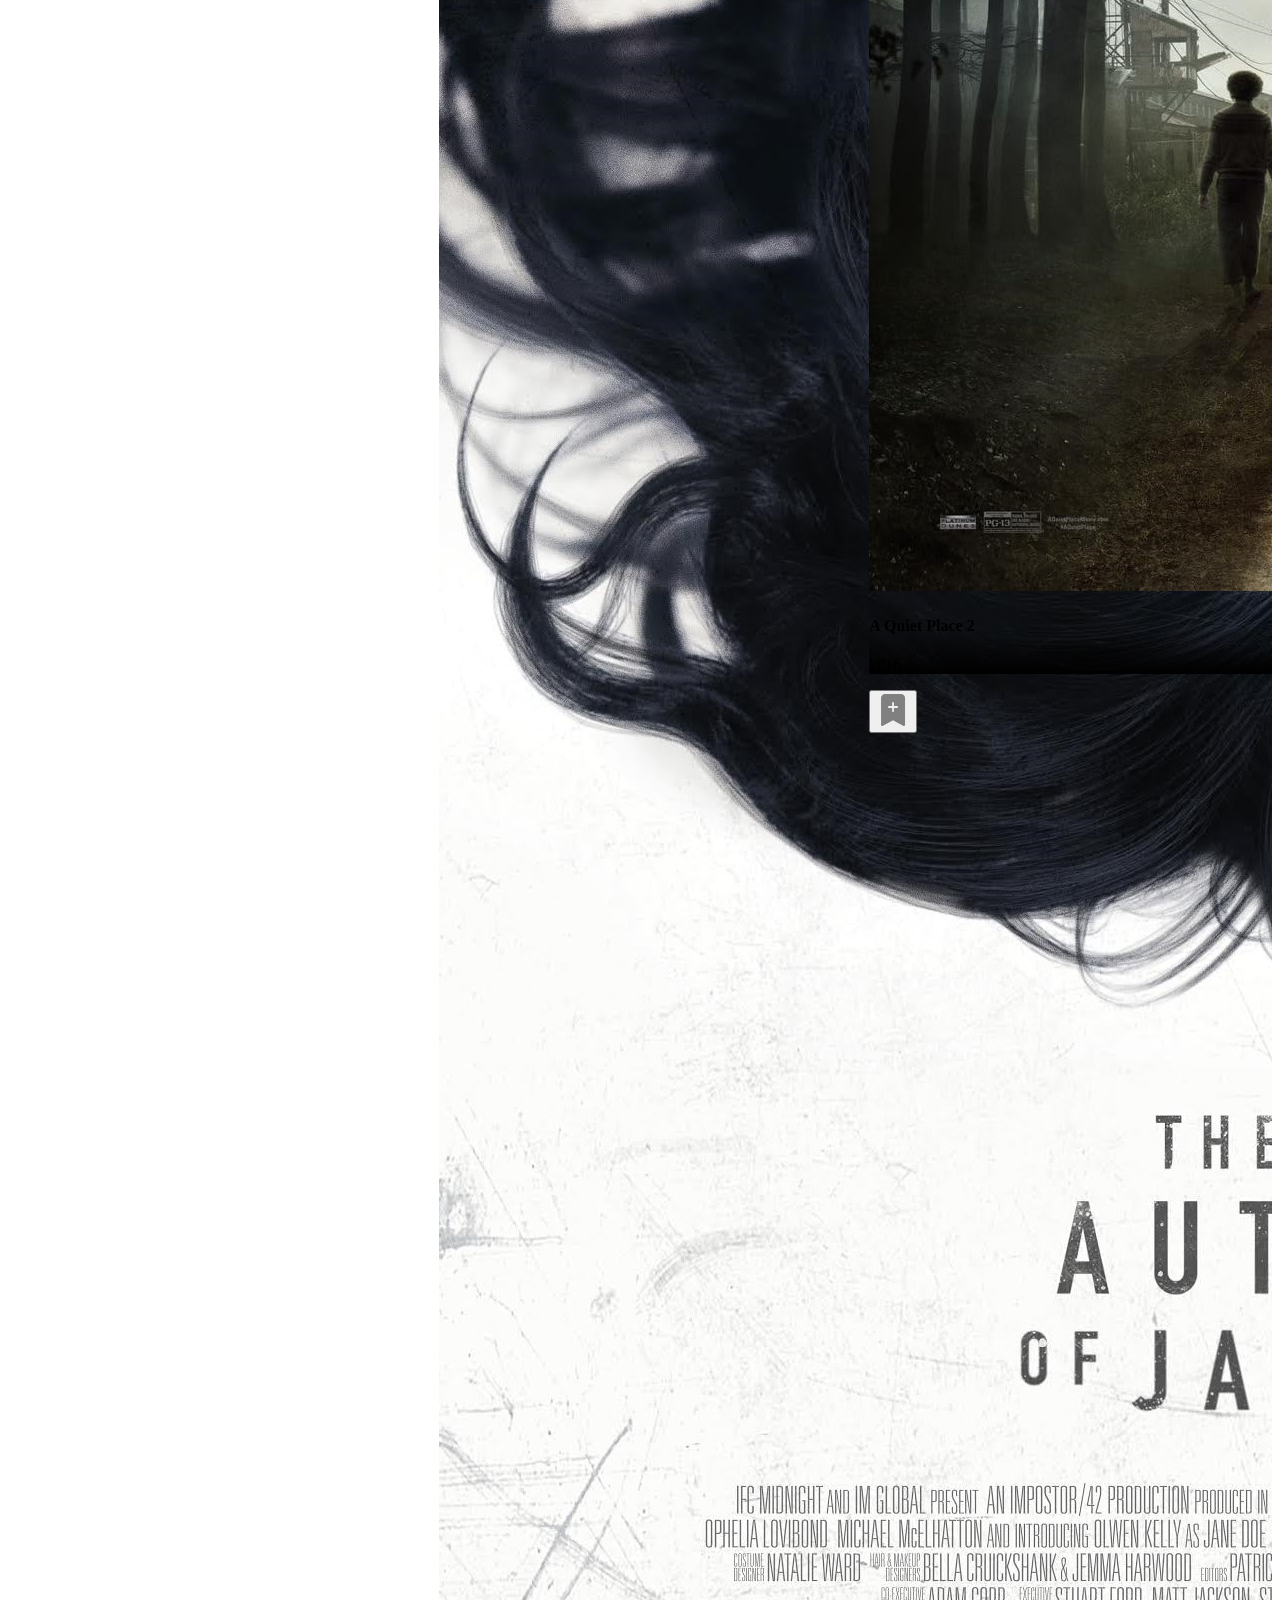
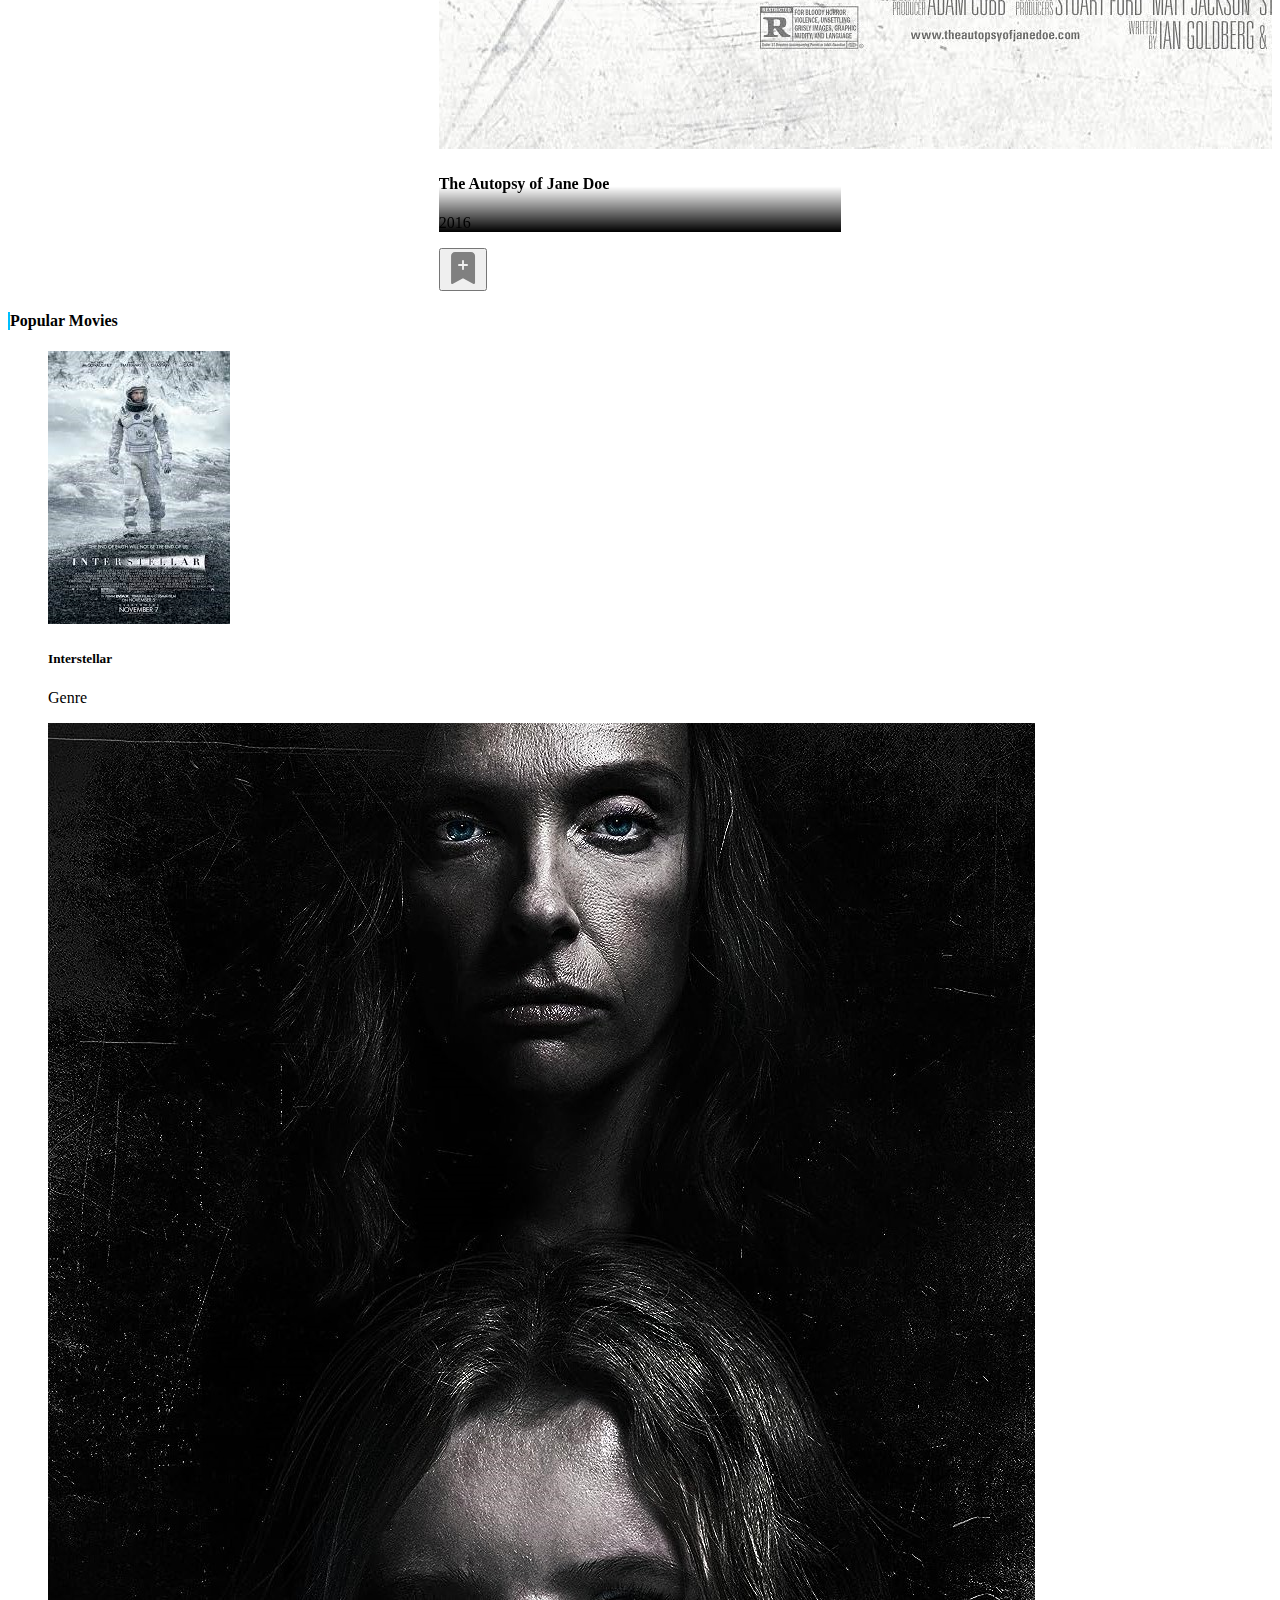
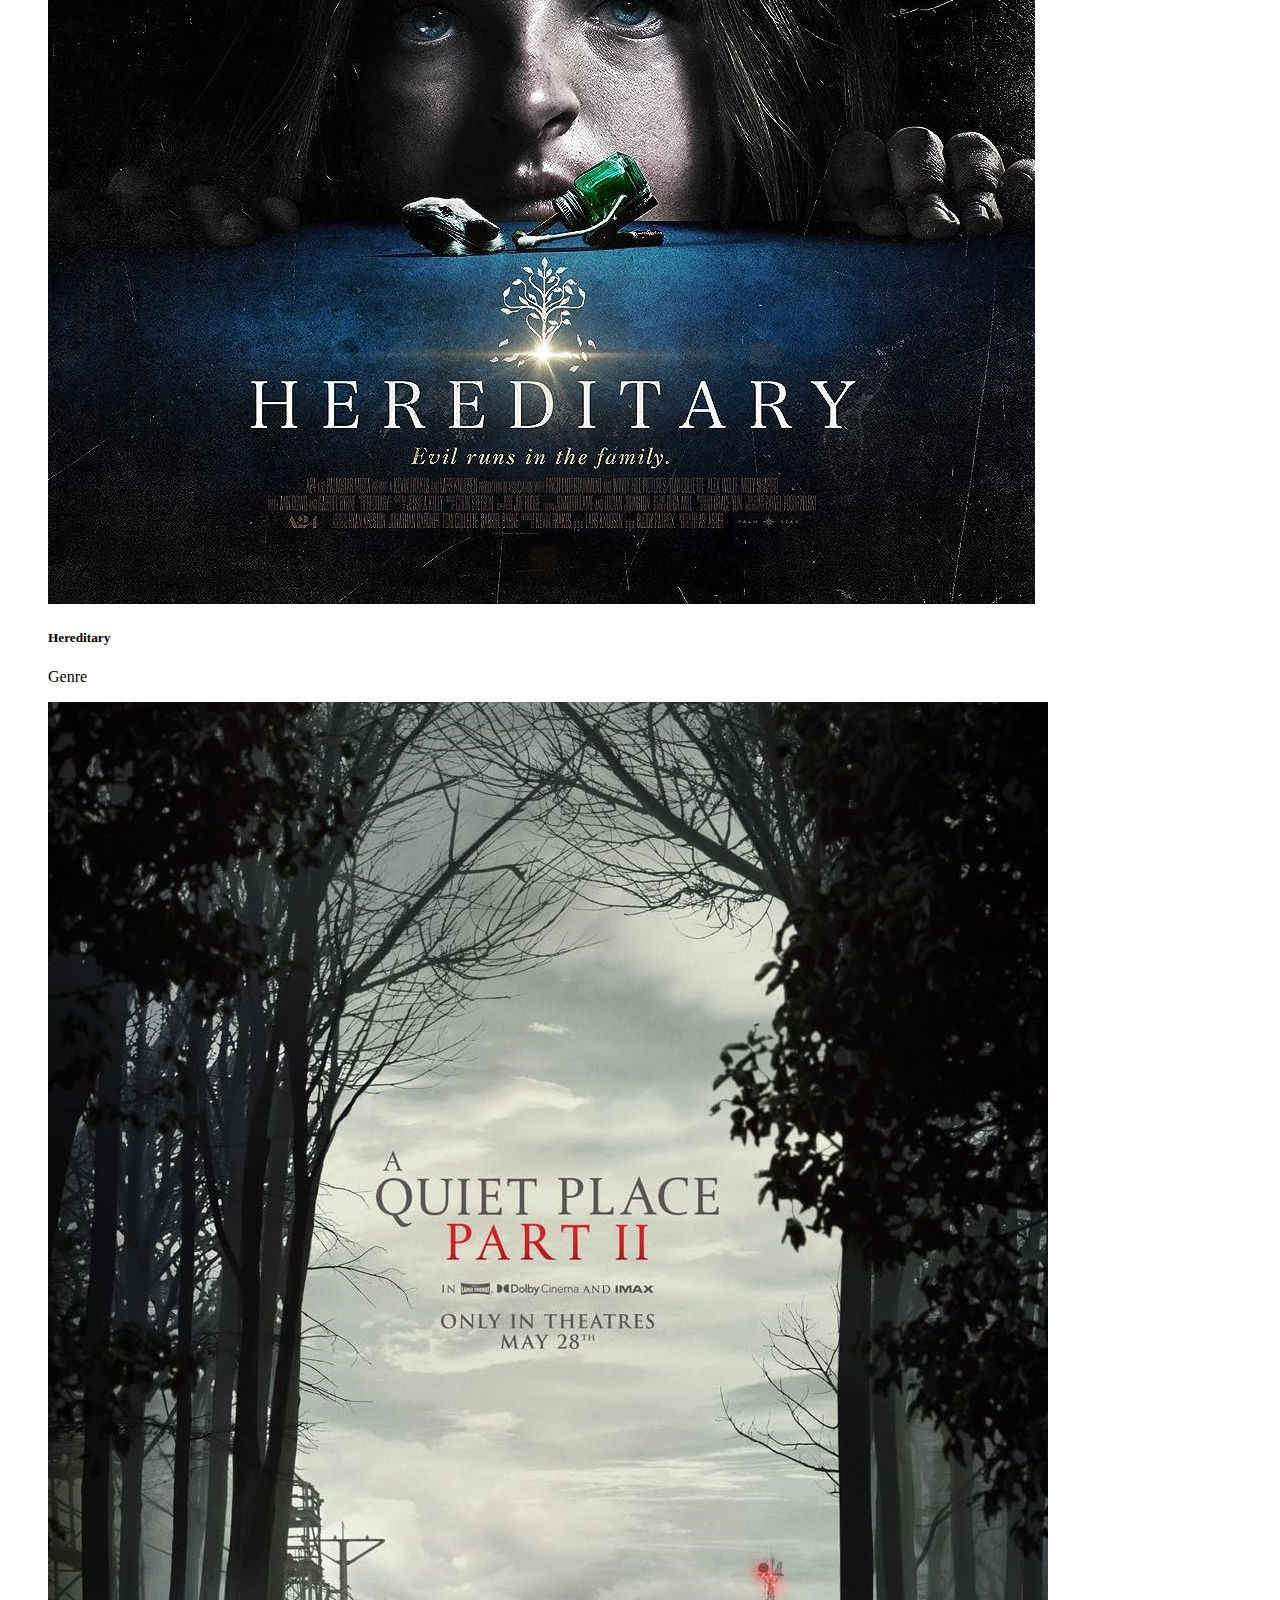
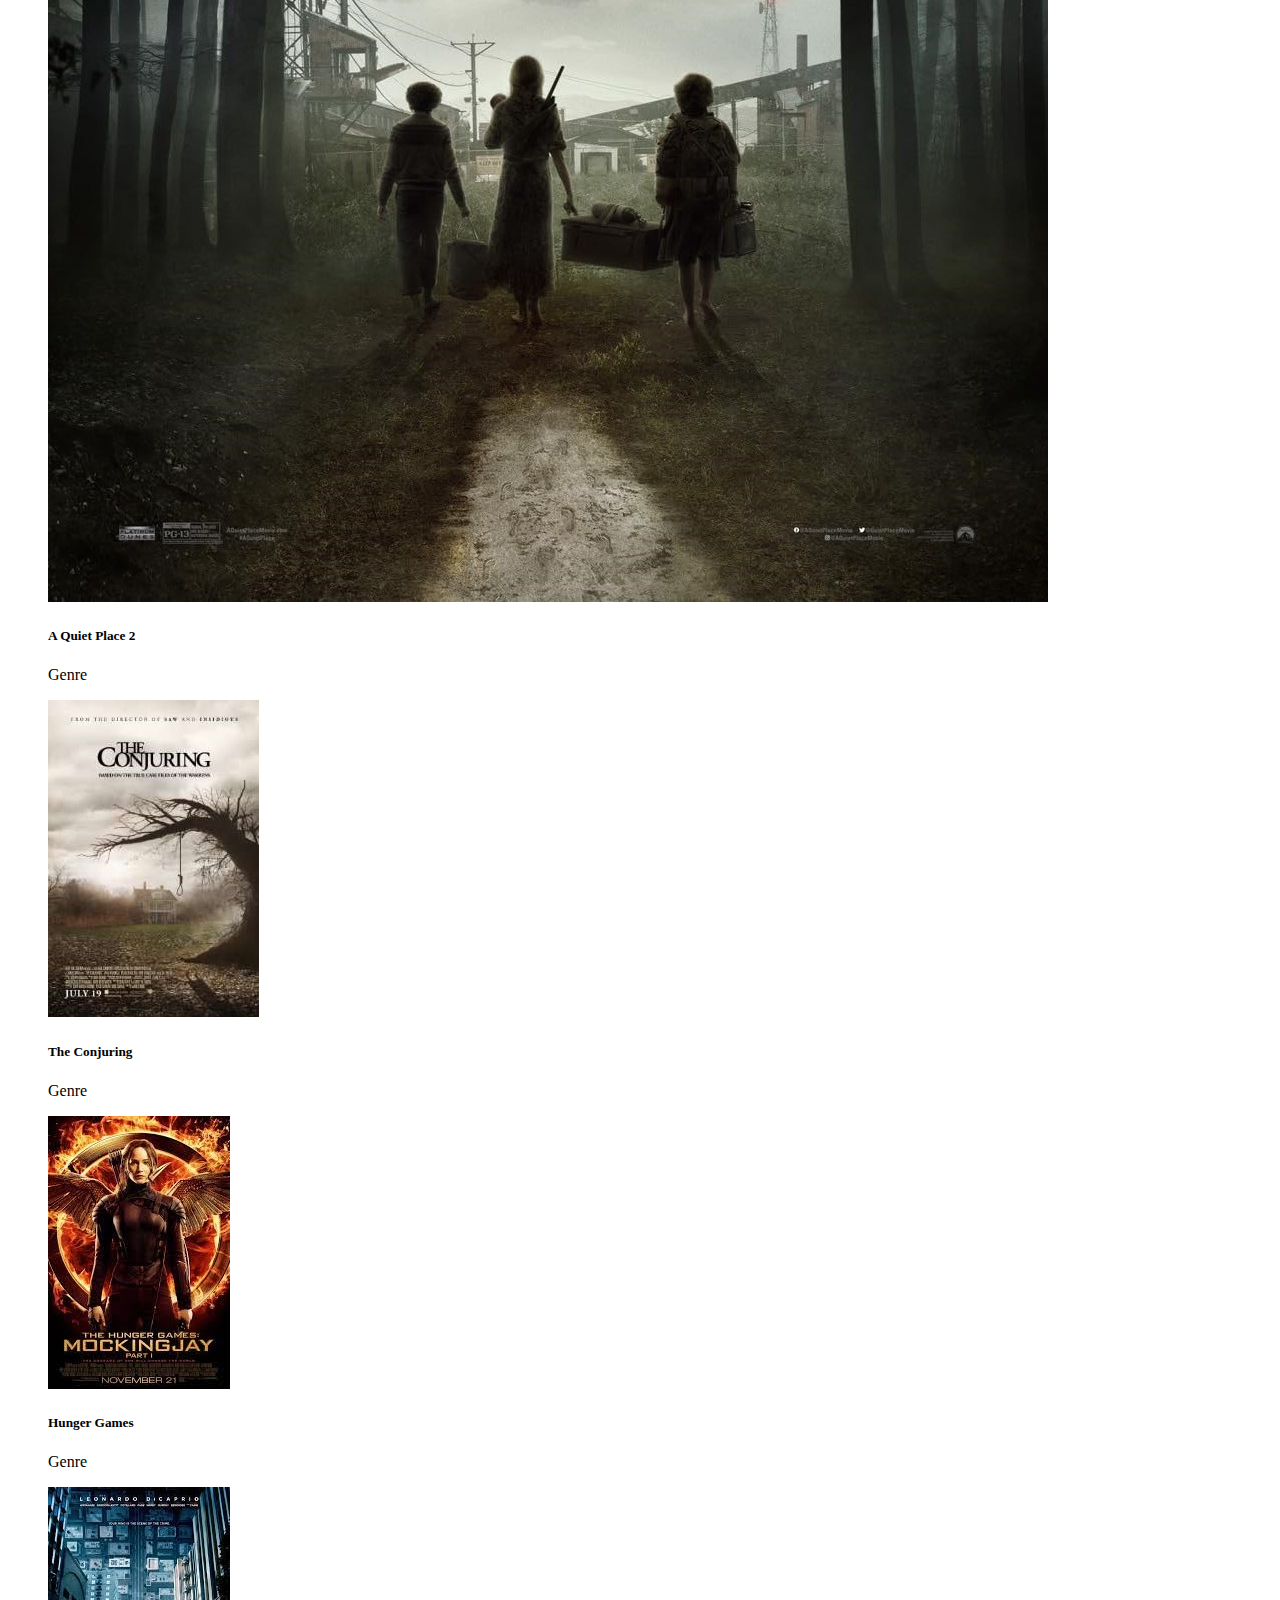
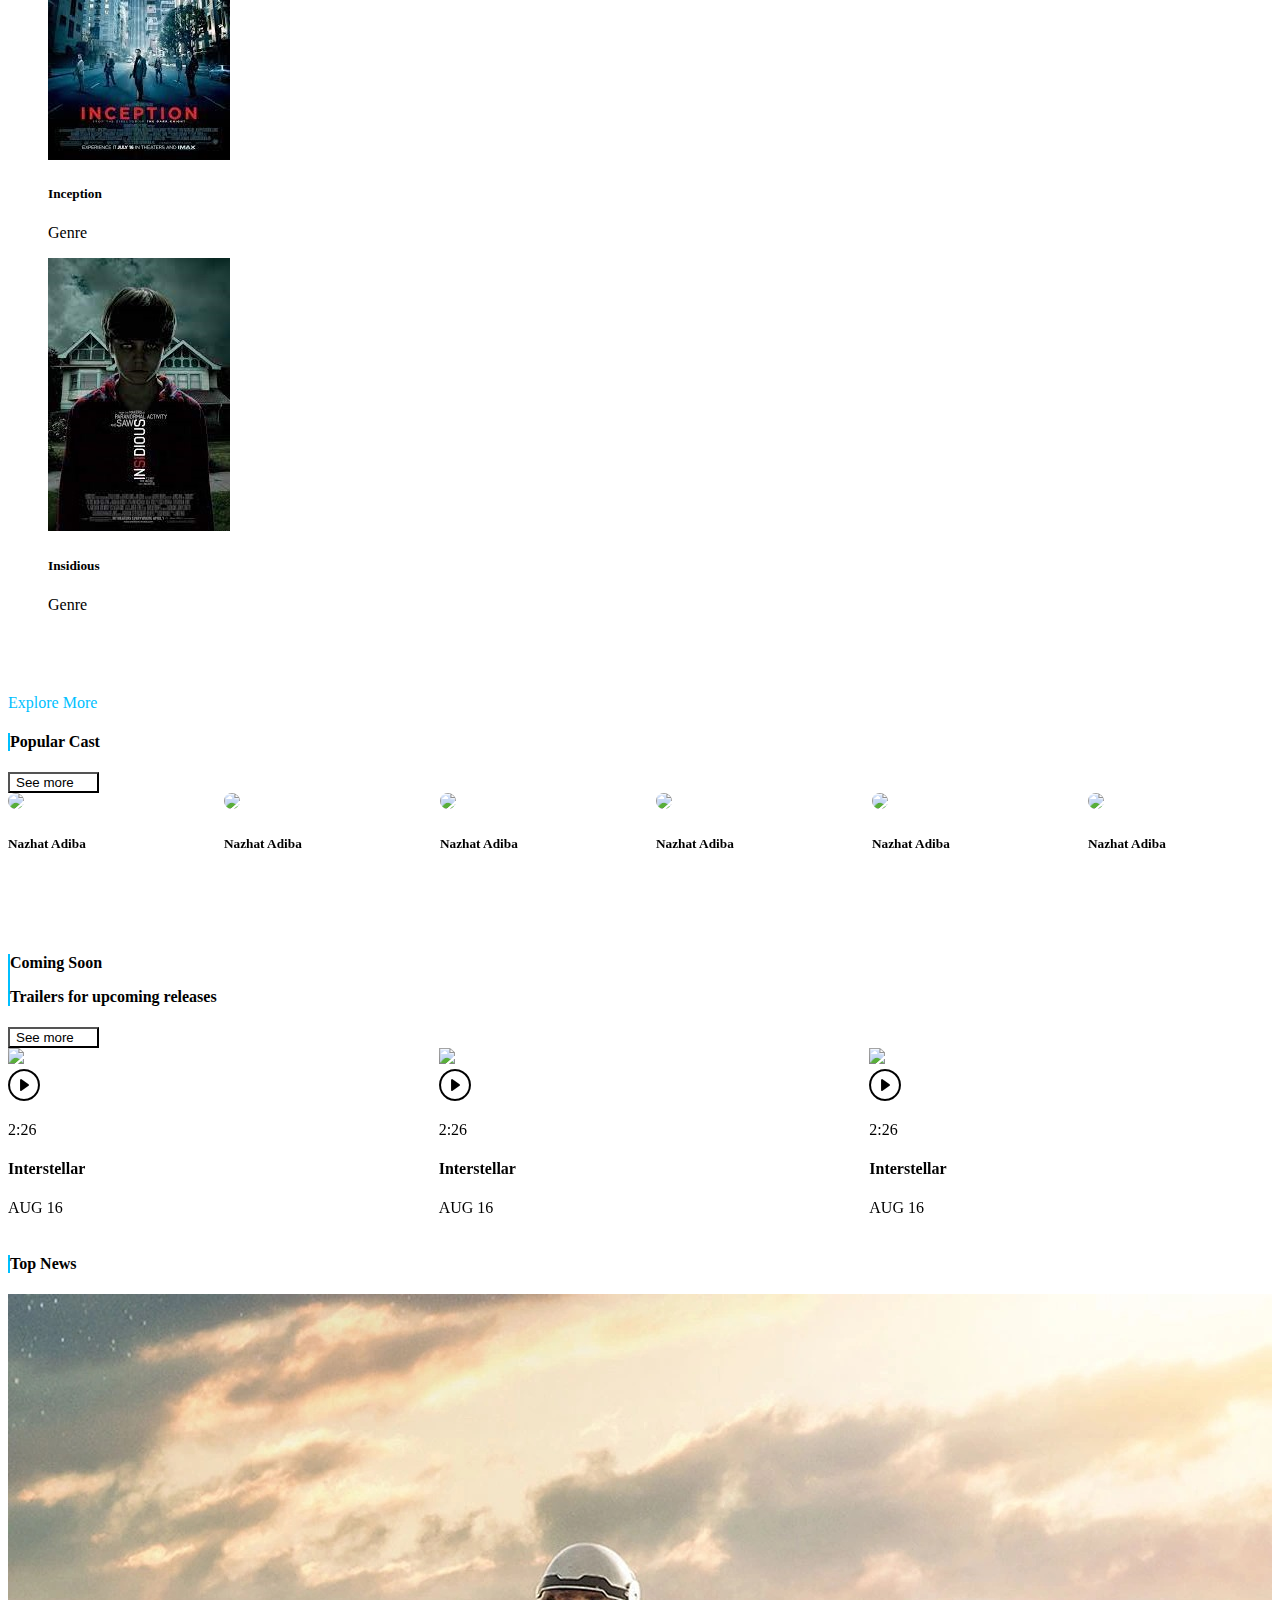
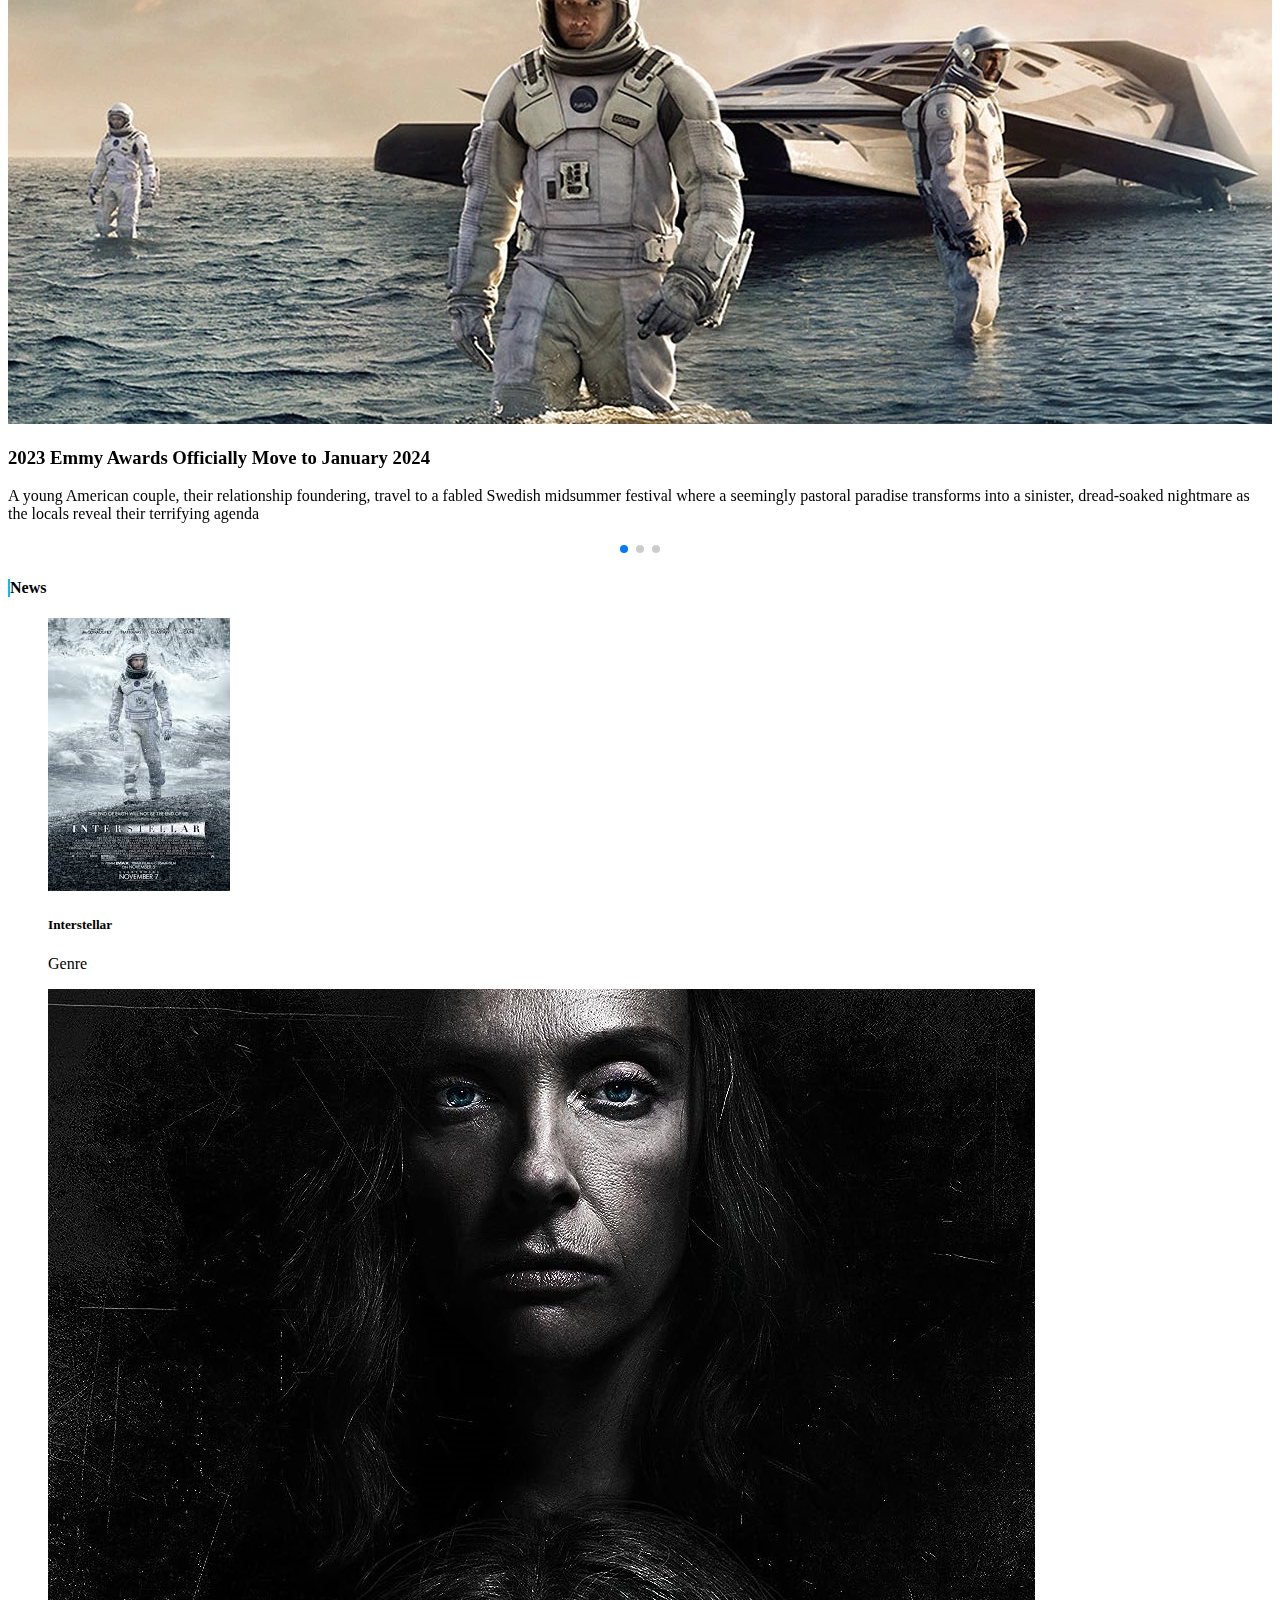
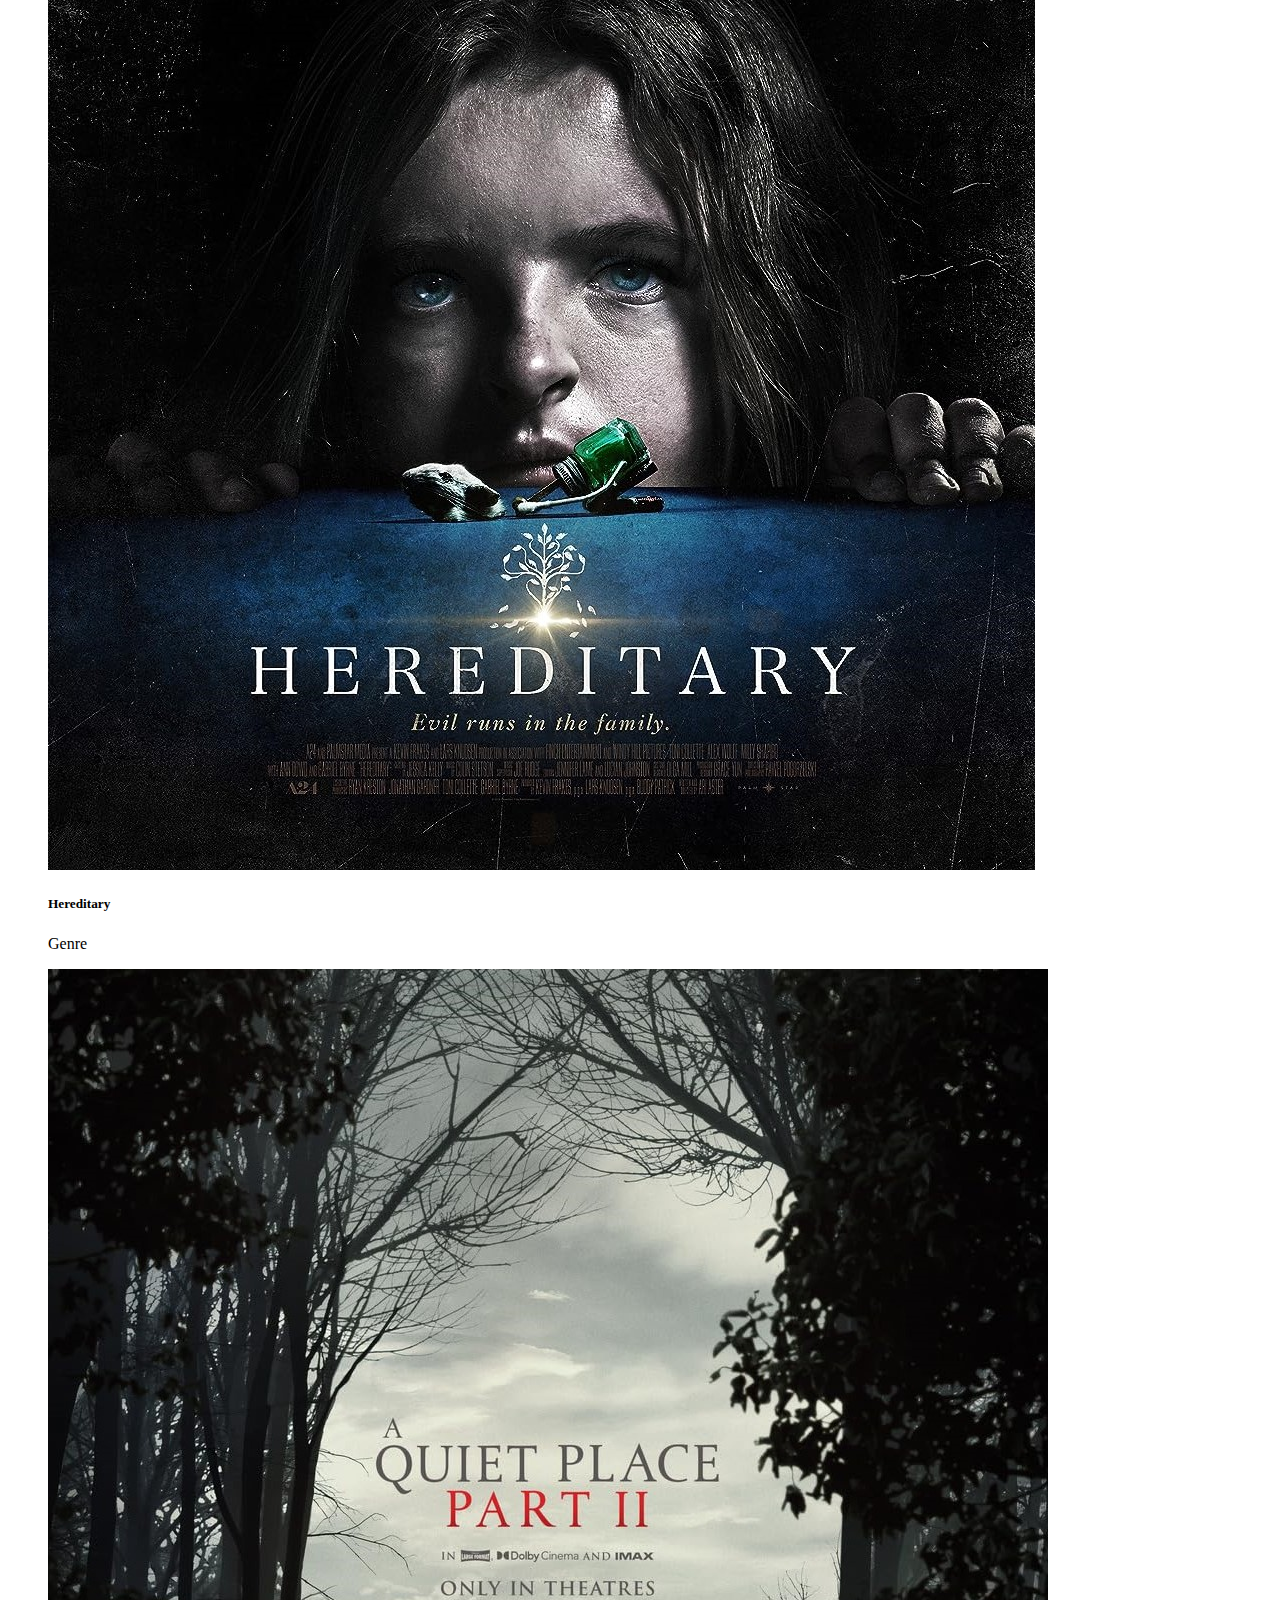
==== commit 60a369c1: "added footer, edited layout, change breakpoints" ====
--- a/index.html
+++ b/index.html
@@ -4,6 +4,58 @@
     <meta charset="utf-8" />
     <meta name="viewport" content="width=device-width, initial-scale=1" />
     <title>Home|Moviever</title>
+    <style>
+      @media only screen and (min-width: 320px) {
+        .carouselText {
+          width: 100%;
+        }
+        .carousel-inner {
+          height: 100vh;
+        }
+        .carousel-sub {
+          min-height: 100vh;
+        }
+        .c-title {
+          width: 80%;
+        }
+        .vignette {
+          position: fixed;
+          top: 0;
+          left: 0;
+          width: 100%;
+          height: 100%;
+          box-shadow: 0 0 2000px 20px rgba(0, 0, 0, 1) inset;
+        }
+        .w-nav {
+          width: auto;
+        }
+      }
+      @media only screen and (min-width: 769px) {
+        .carouselText {
+          width: 50%;
+        }
+        .carousel-inner {
+          height: 75vh;
+        }
+        .carousel-sub {
+          min-height: 75vh;
+        }
+        .c-title {
+          width: 30%;
+        }
+        .vignette {
+          position: fixed;
+          top: 0;
+          left: 0;
+          width: 100%;
+          height: 100%;
+          box-shadow: 0 0 2000px 180px rgba(0, 0, 0, 1) inset;
+        }
+        .w-nav {
+          width: 100%;
+        }
+      }
+    </style>
     <link
       href="https://cdn.jsdelivr.net/npm/bootstrap@5.3.1/dist/css/bootstrap.min.css"
       rel="stylesheet"
@@ -42,12 +94,11 @@
       style="width: 100%; top: -120px"
       data-bs-ride="carousel"
     >
-      <div class="carousel-inner" style="overflow: clip; height: 75vh">
+      <div class="carousel-inner" style="overflow: clip">
         <div class="carousel-item active">
           <div
-            class="d-flex align-items-center justify-content-center w-100"
+            class="d-flex align-items-center justify-content-center w-100 carousel-sub"
             style="
-              min-height: 75vh;
               background-image: url(src/interstellar_banner.jpg);
               background-size: cover;
               background-position: 0px 50%;
@@ -57,13 +108,16 @@
             class="h-100 w-100 bg-black bg-opacity-50 vignette position-absolute"
           >
             <div class="container px-0 h-100 w-100">
-              <div class="text-white position-absolute" style="bottom: 15%">
-                <h1 class="my-0" style="width: 30%">Interstellar</h1>
+              <div
+                class="text-white position-absolute container"
+                style="bottom: 15%"
+              >
+                <h1 class="my-0 c-title">Interstellar</h1>
                 <div style="width: fit-content">
                   <div class="star-ratings-css" title="5"></div>
                 </div>
                 <h5 class="mt-4 fs-5">Overview</h5>
-                <p class="w-50 fs-6">
+                <p class="fs-6 carouselText">
                   In Earth's future, a global crop blight and second Dust Bowl
                   are slowly rendering the planet uninhabitable. Professor Brand
                   (Michael Caine), a brilliant NASA physicist, is working on
@@ -93,9 +147,8 @@
         <!-- Item 2 -->
         <div class="carousel-item">
           <div
-            class="d-flex align-items-center justify-content-center w-100"
+            class="d-flex align-items-center justify-content-center w-100 carousel-sub"
             style="
-              min-height: 75vh;
               background-image: url(src/harry-potter-hbp.png);
               background-size: cover;
               background-position: 0px 50%;
@@ -106,14 +159,14 @@
           >
             <div class="container px-0 h-100 w-100">
               <div class="text-white position-absolute" style="bottom: 15%">
-                <h1 class="my-0" style="width: 30%">
+                <h1 class="my-0 c-title">
                   Harry Potter and The Half Blood Prince
                 </h1>
                 <div style="width: fit-content">
                   <div class="star-ratings-css" title="5"></div>
                 </div>
                 <h5 class="mt-4 fs-5">Overview</h5>
-                <p class="w-50 fs-6">
+                <p class="fs-6 carouselText">
                   As Death Eaters wreak havoc in both Muggle and Wizard worlds,
                   Hogwarts is no longer a safe haven for students. Though Harry
                   (Daniel Radcliffe) suspects there are new dangers lurking
@@ -144,9 +197,8 @@
         <!-- Item 3 -->
         <div class="carousel-item">
           <div
-            class="d-flex align-items-center justify-content-center w-100"
+            class="d-flex align-items-center justify-content-center w-100 carousel-sub"
             style="
-              min-height: 75vh;
               background-image: url(src/midsommar.jpg);
               background-size: cover;
               background-position: 0px 50%;
@@ -157,12 +209,12 @@
           >
             <div class="container px-0 h-100 w-100">
               <div class="text-white position-absolute" style="bottom: 15%">
-                <h1 class="my-0" style="width: 30%">Midsommar</h1>
+                <h1 class="my-0 c-title">Midsommar</h1>
                 <div style="width: fit-content">
                   <div class="star-ratings-css" title="5"></div>
                 </div>
                 <h5 class="mt-4 fs-5">Overview</h5>
-                <p class="w-50 fs-6">
+                <p class="fs-6 carouselText">
                   A young American couple, their relationship foundering, travel
                   to a fabled Swedish midsummer festival where a seemingly
                   pastoral paradise transforms into a sinister, dread-soaked
@@ -212,7 +264,7 @@
       </p>
 
       <div class="row container px-0 mx-auto">
-        <div class="col-xl-8">
+        <div class="col-xl-8 col-lg-8">
           <div class="d-flex flex-row justify-content-between">
             <h4
               class="text-white px-2"
@@ -607,7 +659,8 @@
             <div id="swiper-button-prev-2" class="swiper-button-prev"></div>
           </div>
         </div>
-        <div class="col-xl-4 ps-5">
+        <div class="col-xl-1 col-lg-1"></div>
+        <div class="col-xl-3 col-lg-3">
           <div class="d-flex flex-column">
             <h4
               class="text-white px-2"
@@ -616,37 +669,47 @@
               Popular Movies
             </h4>
 
-            <ol class="px-0">
-              <li
-                style="height: 100px; width: 100%; list-style-position: inside"
-              >
+            <ol class="px-0" style="list-style: none">
+              <li style="width: 100%; list-style-position: inside">
                 <rank-card
-                  movieTitle="Lorem ipsum dolor sit amet"
-                  thumbnail="src/hereditary-poster.jpg"
+                  thumbnail="src/interstellar-poster.jpeg"
+                  movieTitle="Interstellar"
                 ></rank-card>
               </li>
-              <li
-                style="height: 100px; width: 100%; list-style-position: inside"
-              >
+              <li style="width: 100%; list-style-position: inside">
                 <rank-card
                   movieTitle="Hereditary"
                   thumbnail="src/hereditary-poster.jpg"
                 ></rank-card>
               </li>
-              <li
-                style="height: 100px; width: 100%; list-style-position: inside"
-              >
+              <li style="width: 100%; list-style-position: inside">
                 <rank-card
-                  movieTitle="Hereditary"
-                  thumbnail="src/hereditary-poster.jpg"
+                  thumbnail="src/aquietplace-poster.jpg"
+                  movieTitle="A Quiet Place 2"
                 ></rank-card>
               </li>
-              <li
-                style="height: 100px; width: 100%; list-style-position: inside"
-              >
+              <li style="width: 100%; list-style-position: inside">
                 <rank-card
-                  movieTitle="Hereditary"
-                  thumbnail="src/hereditary-poster.jpg"
+                  thumbnail="src/conjuring-poster.jpg"
+                  movieTitle="The Conjuring"
+                ></rank-card>
+              </li>
+              <li style="width: 100%; list-style-position: inside">
+                <rank-card
+                  thumbnail="src/hungegames-poster.jpg"
+                  movieTitle="Hunger Games"
+                ></rank-card>
+              </li>
+              <li style="width: 100%; list-style-position: inside">
+                <rank-card
+                  thumbnail="src/inceptio-poster.jpg"
+                  movieTitle="Inception"
+                ></rank-card>
+              </li>
+              <li style="width: 100%; list-style-position: inside">
+                <rank-card
+                  thumbnail="src/insidious-posterr.jpg"
+                  movieTitle="Insidious"
                 ></rank-card>
               </li>
             </ol>
@@ -857,9 +920,9 @@
       </div>
     </div>
 
-    <div class="container px-0">
+    <div class="container px-0 pb-5">
       <div class="row">
-        <div class="col-xl-8">
+        <div class="col-xl-8 col-lg-7">
           <div
             class="container px-0 pb-4 d-flex flex-row justify-content-between"
           >
@@ -915,7 +978,8 @@
             ></div>
           </div>
         </div>
-        <div class="col-xl-4">
+        <div class="col-xl-1 col-lg-1"></div>
+        <div class="col-xl-3 col-lg-4">
           <div class="d-flex flex-column">
             <h4
               class="text-white px-2"
@@ -924,37 +988,29 @@
               News
             </h4>
 
-            <ol class="px-0">
-              <li
-                style="height: 100px; width: 100%; list-style-position: inside"
-              >
+            <ol class="px-0" style="list-style: none">
+              <li style="width: 100%; list-style-position: inside">
                 <rank-card
-                  movieTitle="Lorem ipsum dolor sit amet"
-                  thumbnail="src/hereditary-poster.jpg"
+                  thumbnail="src/interstellar-poster.jpeg"
+                  movieTitle="Interstellar"
                 ></rank-card>
               </li>
-              <li
-                style="height: 100px; width: 100%; list-style-position: inside"
-              >
+              <li style="width: 100%; list-style-position: inside">
                 <rank-card
                   movieTitle="Hereditary"
                   thumbnail="src/hereditary-poster.jpg"
                 ></rank-card>
               </li>
-              <li
-                style="height: 100px; width: 100%; list-style-position: inside"
-              >
+              <li style="width: 100%; list-style-position: inside">
                 <rank-card
-                  movieTitle="Hereditary"
-                  thumbnail="src/hereditary-poster.jpg"
+                  thumbnail="src/aquietplace-poster.jpg"
+                  movieTitle="A Quiet Place 2"
                 ></rank-card>
               </li>
-              <li
-                style="height: 100px; width: 100%; list-style-position: inside"
-              >
+              <li style="width: 100%; list-style-position: inside">
                 <rank-card
-                  movieTitle="Hereditary"
-                  thumbnail="src/hereditary-poster.jpg"
+                  thumbnail="src/conjuring-poster.jpg"
+                  movieTitle="The Conjuring"
                 ></rank-card>
               </li>
             </ol>
@@ -964,31 +1020,40 @@
     </div>
 
     <footer
-      class="d-flex flex-column container mt-5 mb-3 pt-4 px-0 border-top border-white border-opacity-50"
+      class="container mt-5 mb-5 pt-4 px-0 border-top border-white border-opacity-50"
     >
-      <div class="d-flex flex-column align-items-start gap-3">
-        <div class="d-flex align-items-center">
-          <img
-            src="/src/logo.png"
-            alt="Logo"
-            width="50"
-            height="50"
-            class="d-inline-block align-text-top"
-          />
-          <a class="navbar-brand text-white fs-3" href="#">Moviever</a>
+      <div class="row">
+        <div class="col-xl-4">
+          <h2 class="text-white">
+            Our Platform is trusted by millions & features best updated movies
+            all around the world.
+          </h2>
         </div>
-        <ul class="text-white px-0" style="list-style: none">
-          <li>Account</li>
-          <li>FAQ</li>
-          <li>Terms of Use</li>
-          <li>Help Center</li>
-        </ul>
+        <div class="col-xl-4"></div>
+        <div class="col-xl-4 d-flex flex-row justify-content-end">
+          <div class="d-flex flex-column justify-content-between">
+            <div class="d-flex align-items-center justify-content-end">
+              <img
+                src="/src/logo.png"
+                alt="Logo"
+                width="30"
+                height="30"
+                class="d-inline-block align-text-top"
+              />
+              <a class="navbar-brand text-white fs-4" href="#">Moviever</a>
+            </div>
+            <div class="d-flex flex-row justify-content-end gap-4 fs-3">
+              <i class="bi bi-twitter iconDark"></i>
+              <i class="bi bi-instagram iconDark"></i>
+              <i class="bi bi-facebook iconDark"></i>
+              <i class="bi bi-reddit iconDark"></i>
+            </div>
+          </div>
+        </div>
       </div>
-      <p class="text-white">Copyright M. Nazhat Adiba 2023</p>
     </footer>
 
     <!-- Dark Notification Modal -->
-    <!-- Notification Modal -->
     <div
       class="modal fade"
       id="notificationModal"
@@ -996,39 +1061,87 @@
       aria-labelledby="notificationModalLabel"
       aria-hidden="true"
     >
-      <div class="modal-dialog">
-        <div class="modal-content">
-          <div class="modal-header bg-primary">
+      <div class="modal-dialog modal-dialog-centered">
+        <div class="modal-content bg-dark text-light px-2">
+          <div class="modal-header">
             <h5 class="modal-title" id="notificationModalLabel">
-              Notification
+              Add to My List
             </h5>
-            <button
-              type="button"
-              class="btn-close"
-              data-bs-dismiss="modal"
-              aria-label="Close"
-            ></button>
-          </div>
-          <div class="modal-body">
-            <p>You have a new notification:</p>
-            <p>
-              <strong>Important Update:</strong> Please review the latest
-              changes.
-            </p>
-          </div>
-          <div class="modal-footer">
+          </div>
+          <div class="modal-body pt-4">
+            <div class="row">
+              <div class="col-xl-4">
+                <img src="src/interstellar-poster.jpeg" class="w-100" />
+              </div>
+              <div class="col-xl-8">
+                <div class="row">
+                  <div class="col-xl-3">
+                    <strong>Title:</strong>
+                  </div>
+                  <div class="col-xl-8">
+                    <p>Interstellar</p>
+                  </div>
+                </div>
+                <div class="row">
+                  <div
+                    class="col-xl-3 d-flex flex-column justify-content-center"
+                  >
+                    <strong>Status:</strong>
+                  </div>
+                  <div class="col-xl-8 center">
+                    <select
+                      class="form-select text-white d-flex w-100"
+                      id="inputGroupSelect01"
+                      style="background-color: transparent"
+                    >
+                      <option selected class="text-black">Plan to watch</option>
+                      <option value="1" class="text-black">Watched</option>
+                    </select>
+                  </div>
+                </div>
+                <div class="row pt-3">
+                  <div
+                    class="col-xl-3 d-flex flex-column justify-content-center"
+                  >
+                    <strong>Score:</strong>
+                  </div>
+                  <div class="col-xl-8">
+                    <select
+                      class="form-select text-white d-flex w-100"
+                      id="inputGroupSelect01"
+                      style="background-color: transparent"
+                    >
+                      <option selected class="text-black">None</option>
+                      <option value="1" class="text-black">Masterpiece</option>
+                      <option value="2" class="text-black">Very Good</option>
+                      <option value="3" class="text-black">Good</option>
+                      <option value="4" class="text-black">Bad</option>
+                      <option value="5" class="text-black">Appaling</option>
+                    </select>
+                  </div>
+                </div>
+              </div>
+            </div>
+          </div>
+          <div class="modal-footer border-0">
             <button
               type="button"
               class="btn btn-secondary"
               data-bs-dismiss="modal"
             >
-              Dismiss
+              Cancel
+            </button>
+            <button
+              type="button"
+              class="btn btn-primary"
+              data-bs-dismiss="modal"
+            >
+              Submit
             </button>
           </div>
         </div>
       </div>
     </div>
-
     <script
       src="https://cdn.jsdelivr.net/npm/bootstrap@5.3.1/dist/js/bootstrap.bundle.min.js"
       integrity="sha384-HwwvtgBNo3bZJJLYd8oVXjrBZt8cqVSpeBNS5n7C8IVInixGAoxmnlMuBnhbgrkm"
--- a/style.css
+++ b/style.css
@@ -194,14 +194,6 @@
     rgba(0, 212, 255, 0) 80%
   );
 }
-.vignette {
-  position: fixed;
-  top: 0;
-  left: 0;
-  width: 100%;
-  height: 100%;
-  box-shadow: 0 0 2000px 180px rgba(0, 0, 0, 1) inset;
-}
 .ms-n5 {
   margin-left: -40px;
 }
@@ -257,8 +249,11 @@
   opacity: 50%;
 }
 .myAlert-top {
-  position: fixed;
+  position: fixed !important;
   width: 100%;
   top: 2%;
   z-index: 999999;
 }
+.breadcrumb-item + .breadcrumb-item::before {
+  color: white;
+}
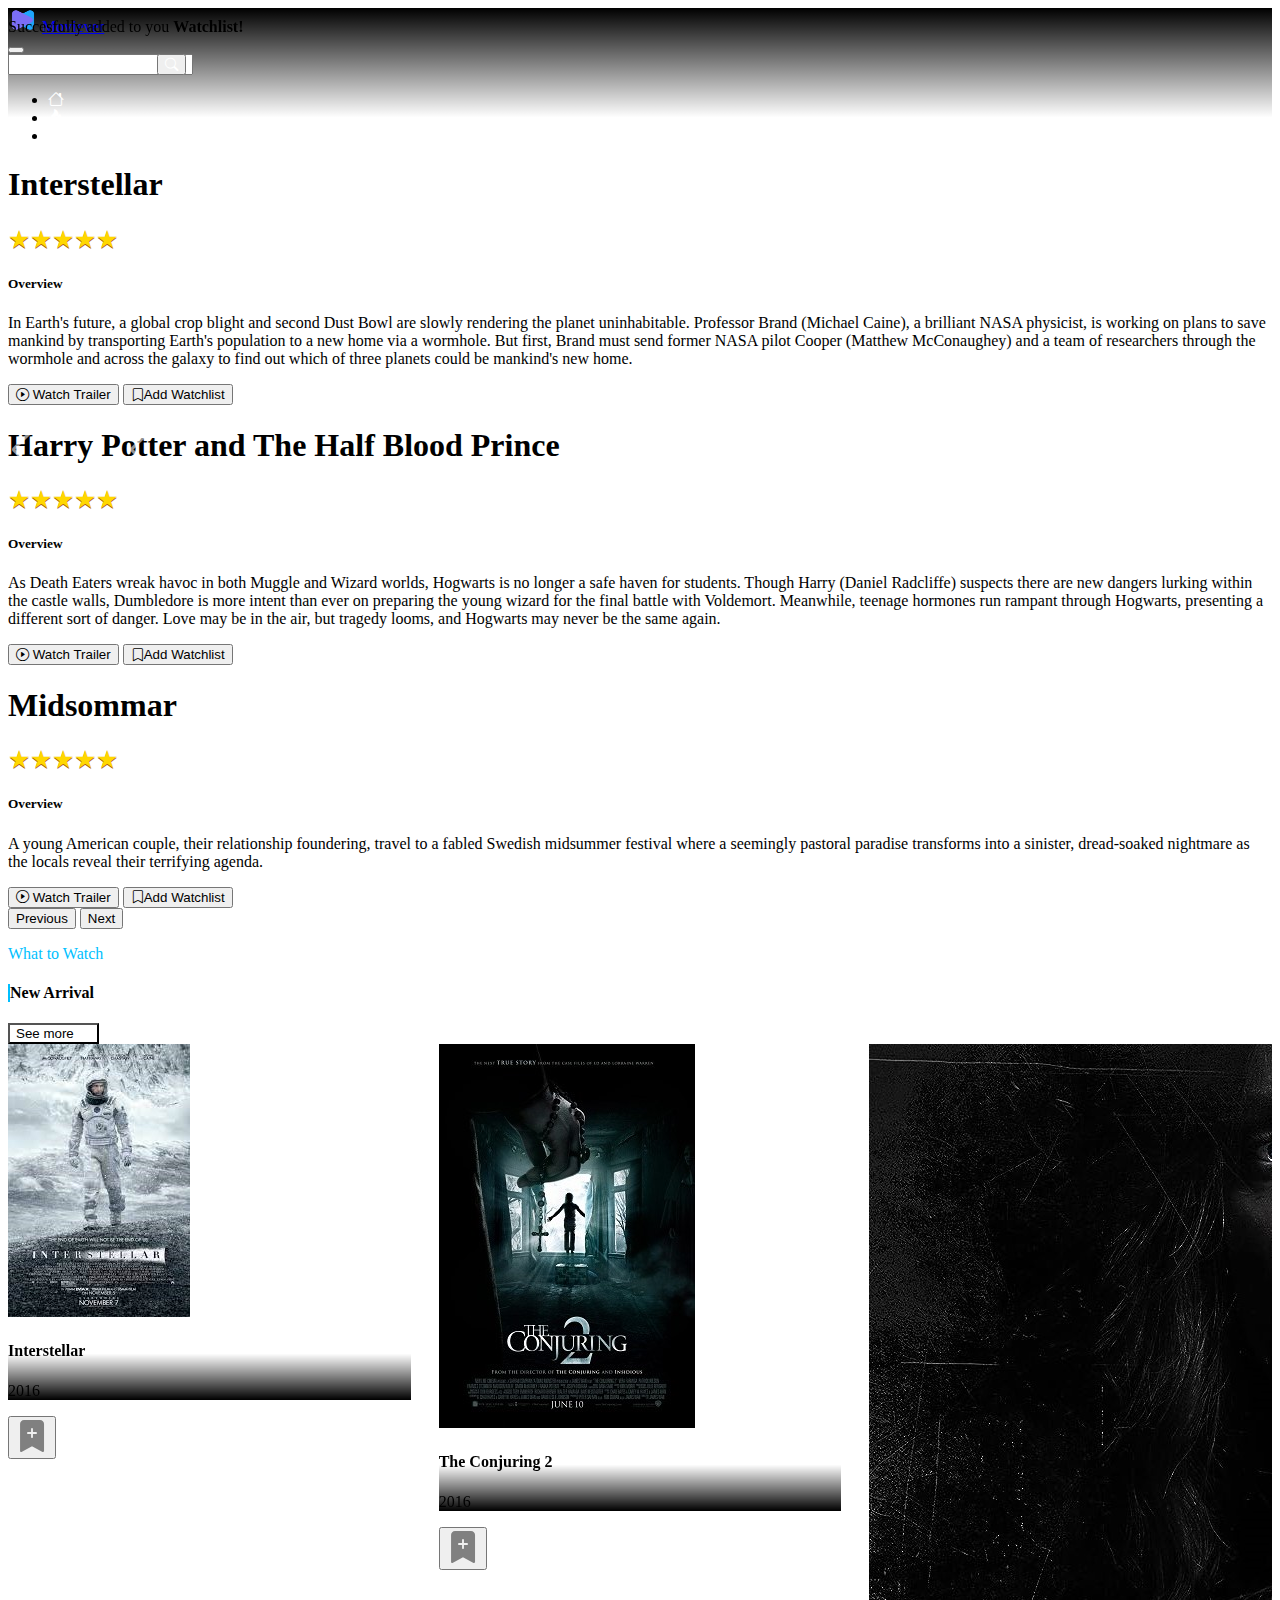
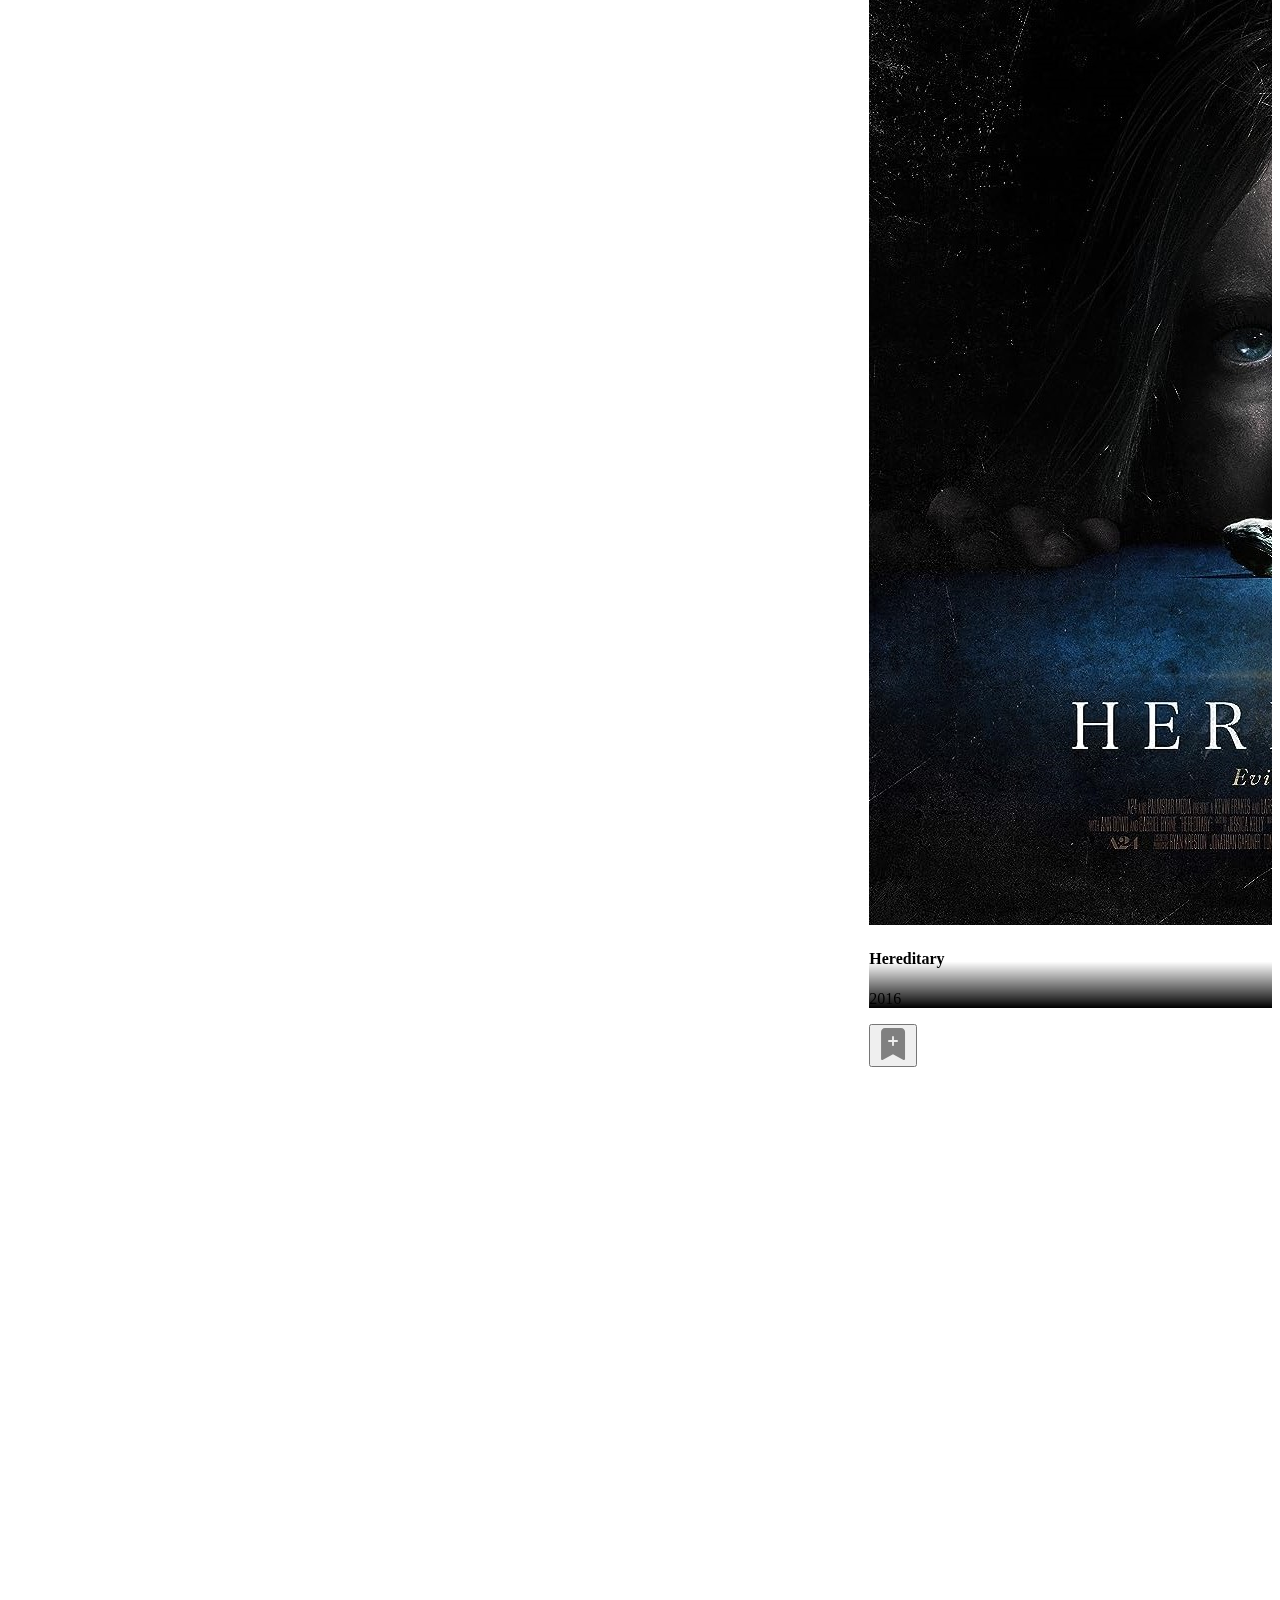
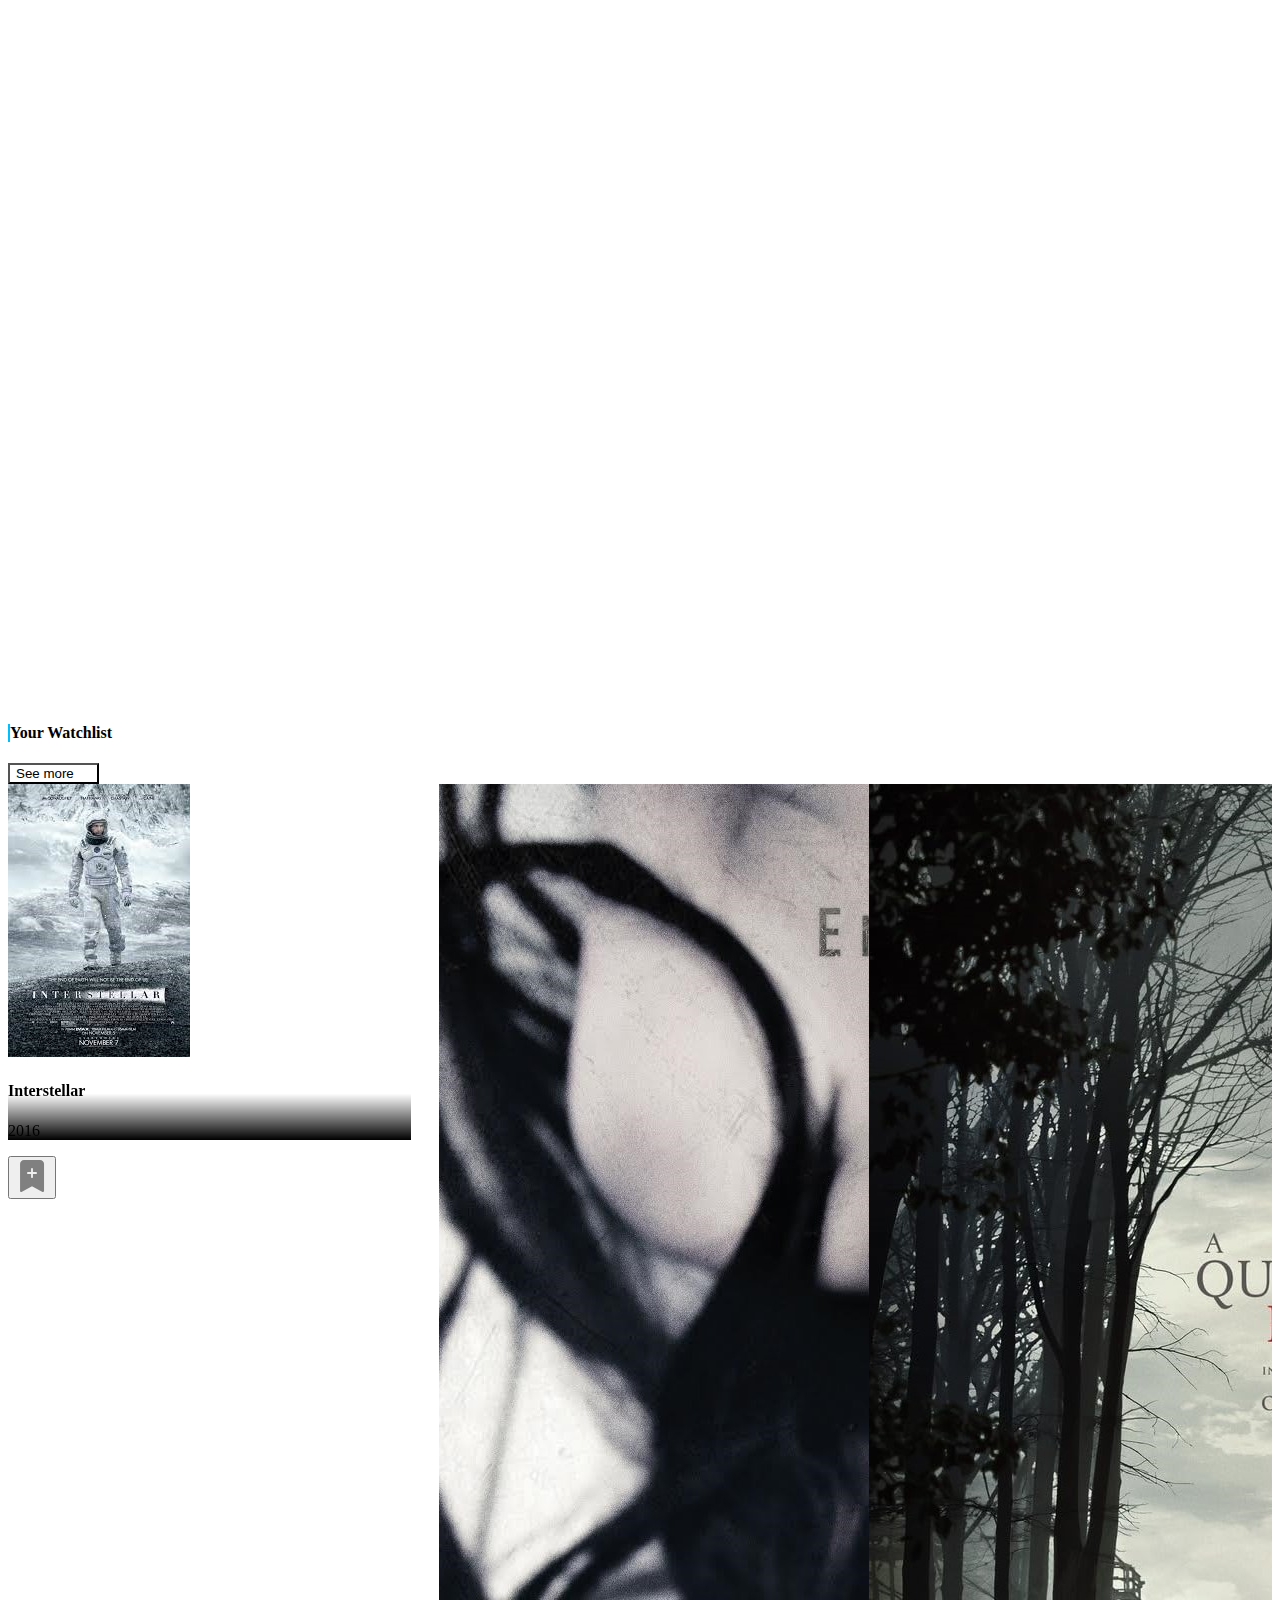
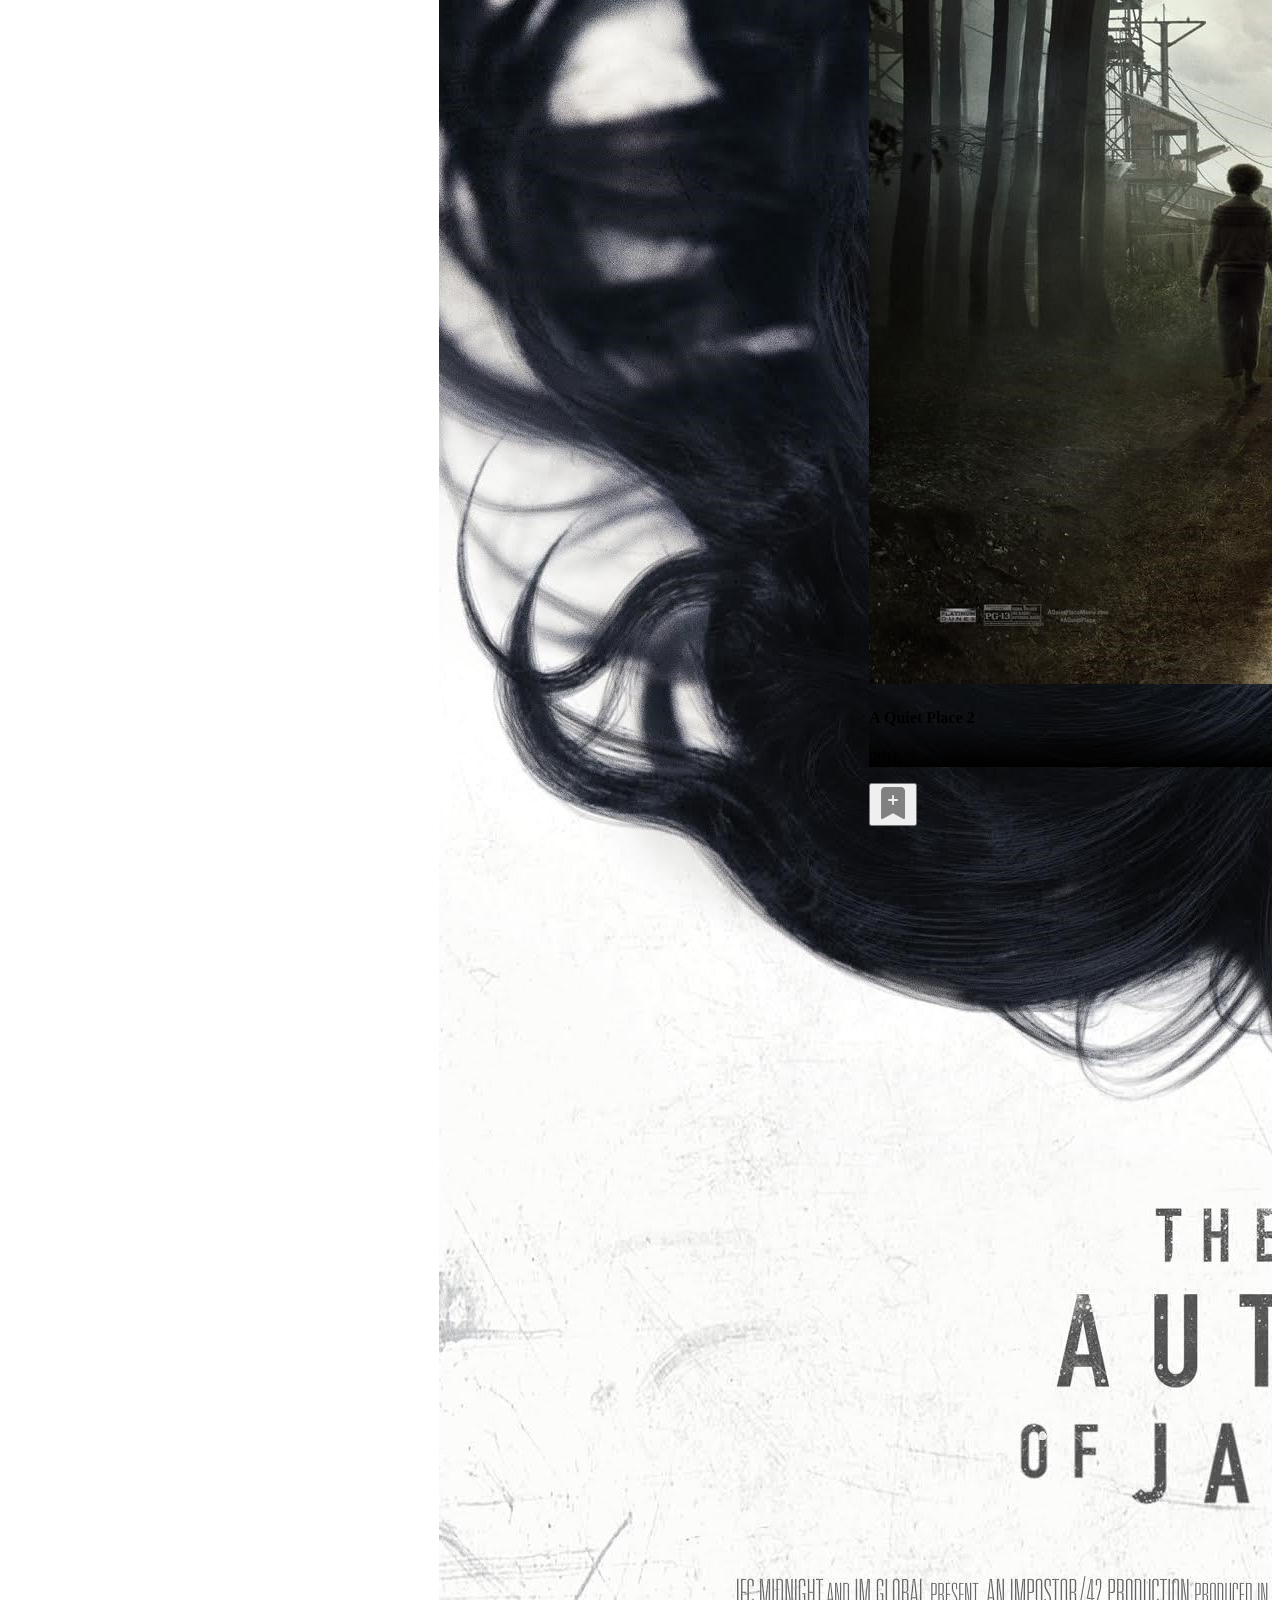
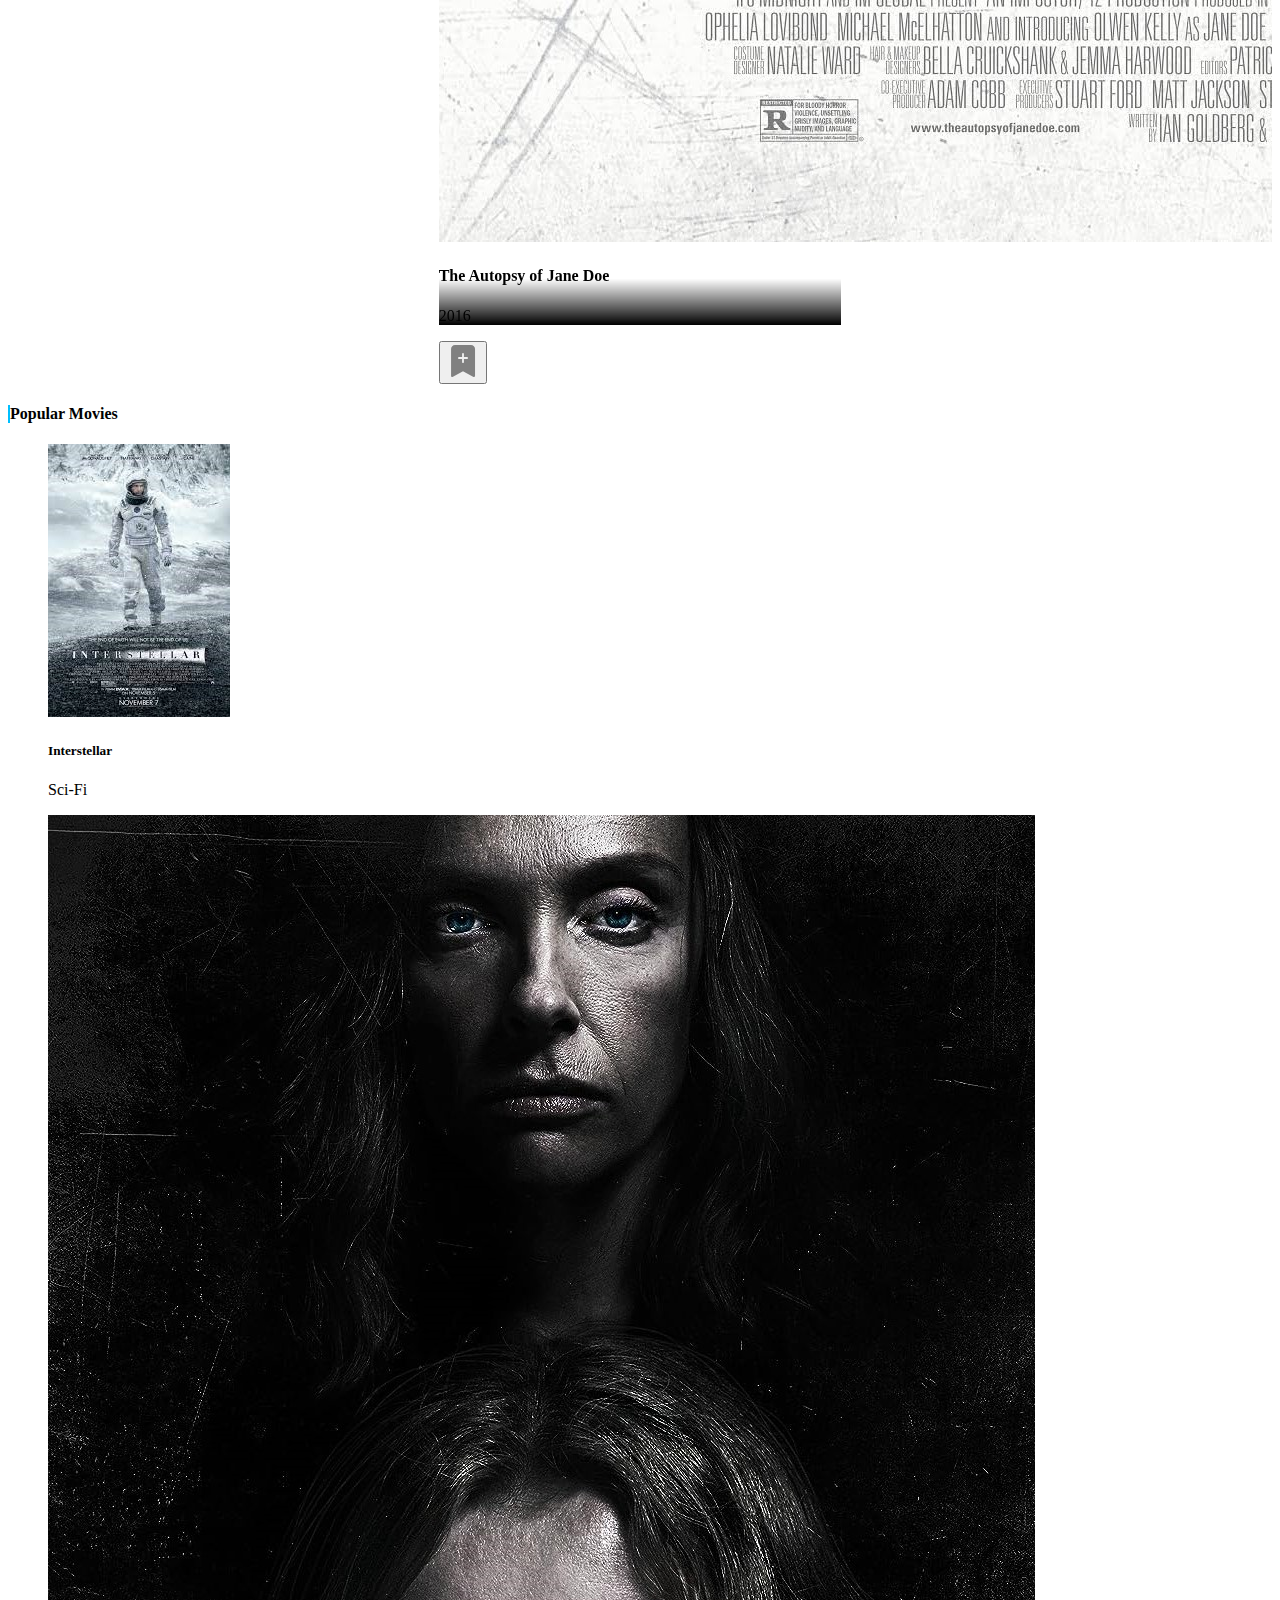
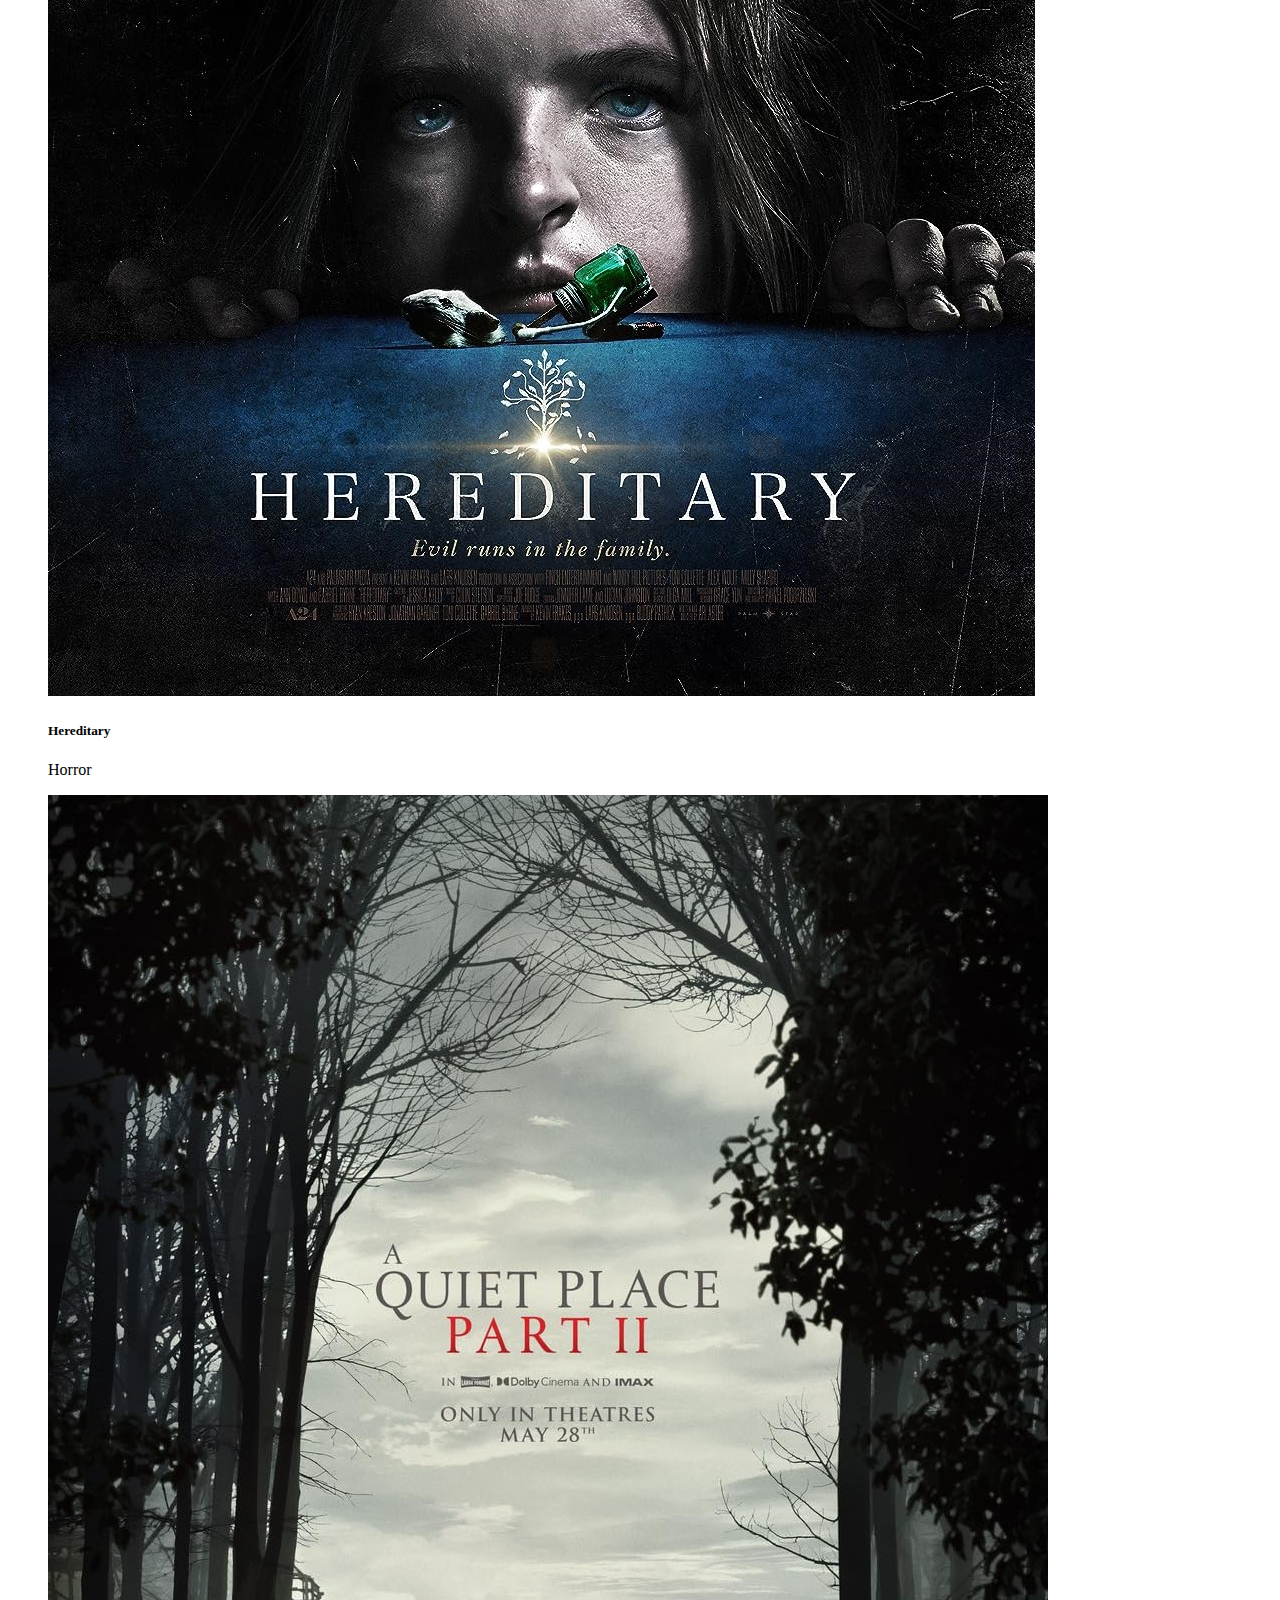
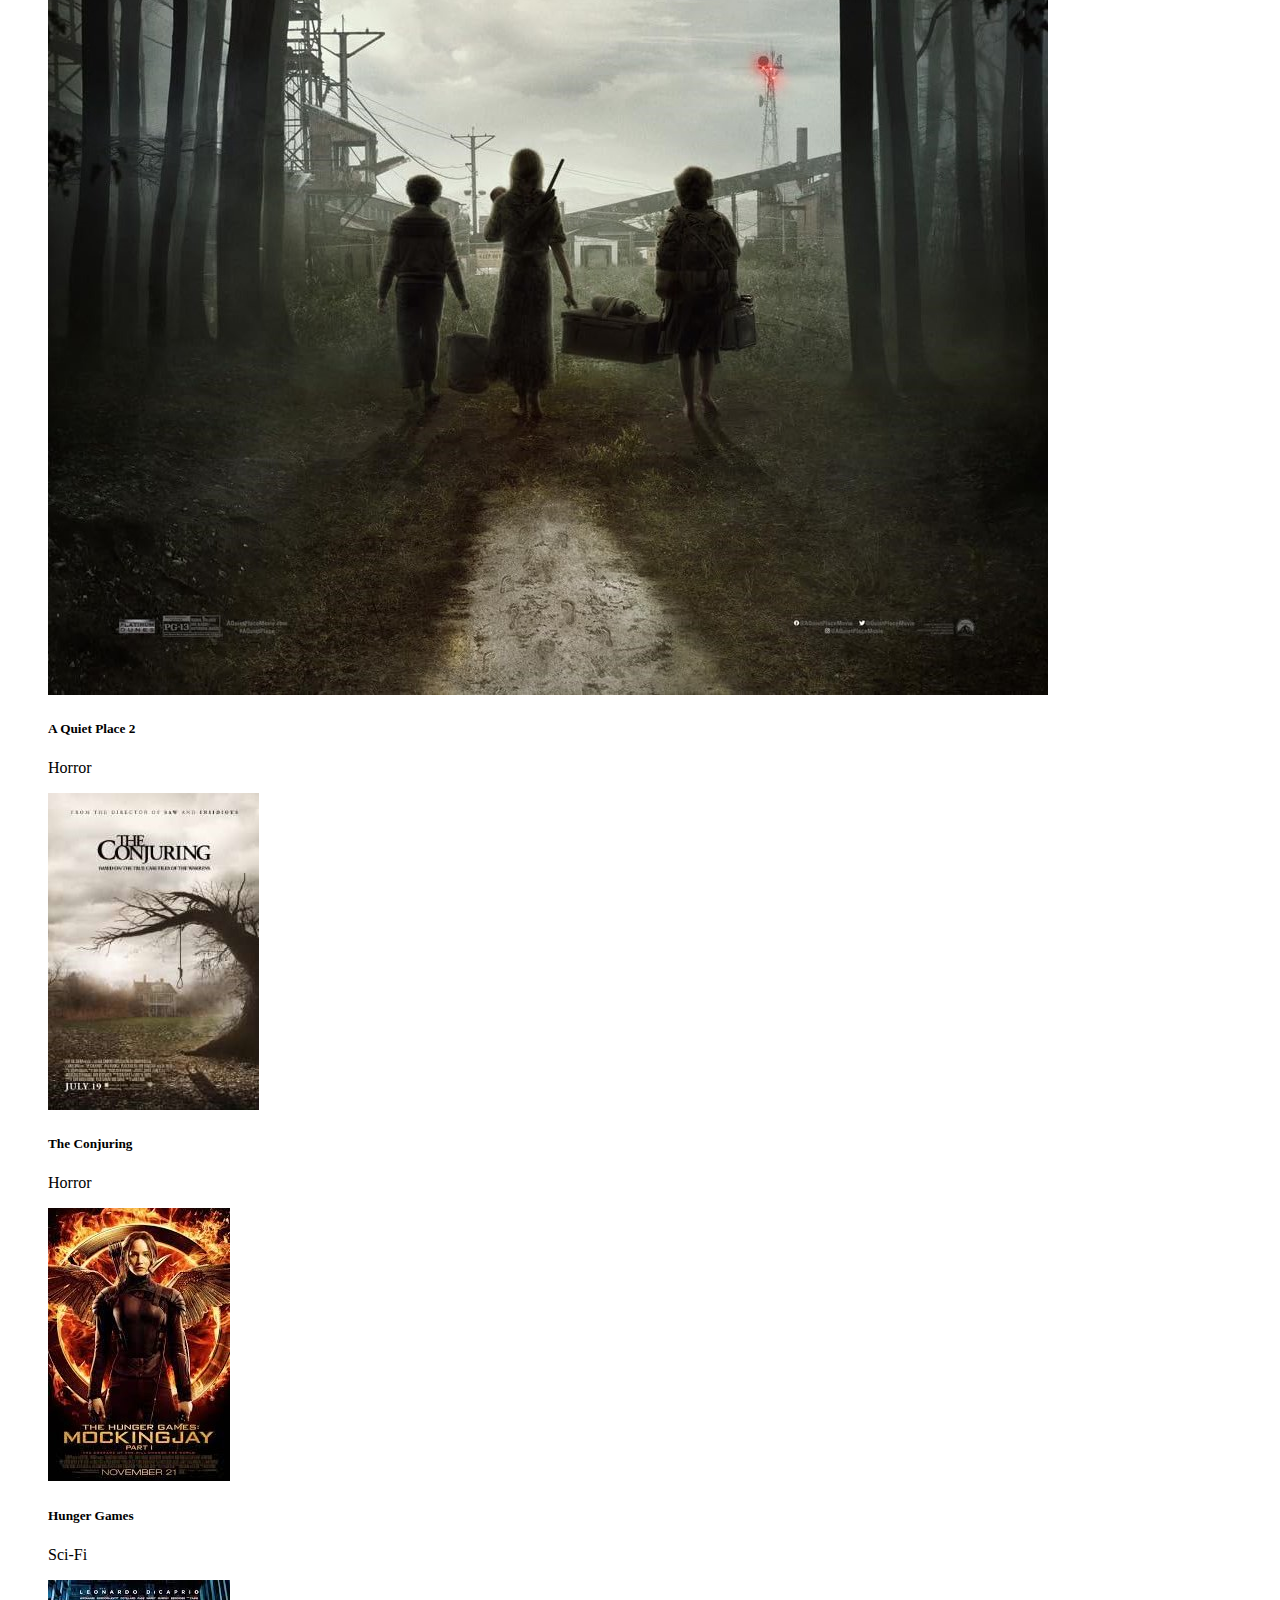
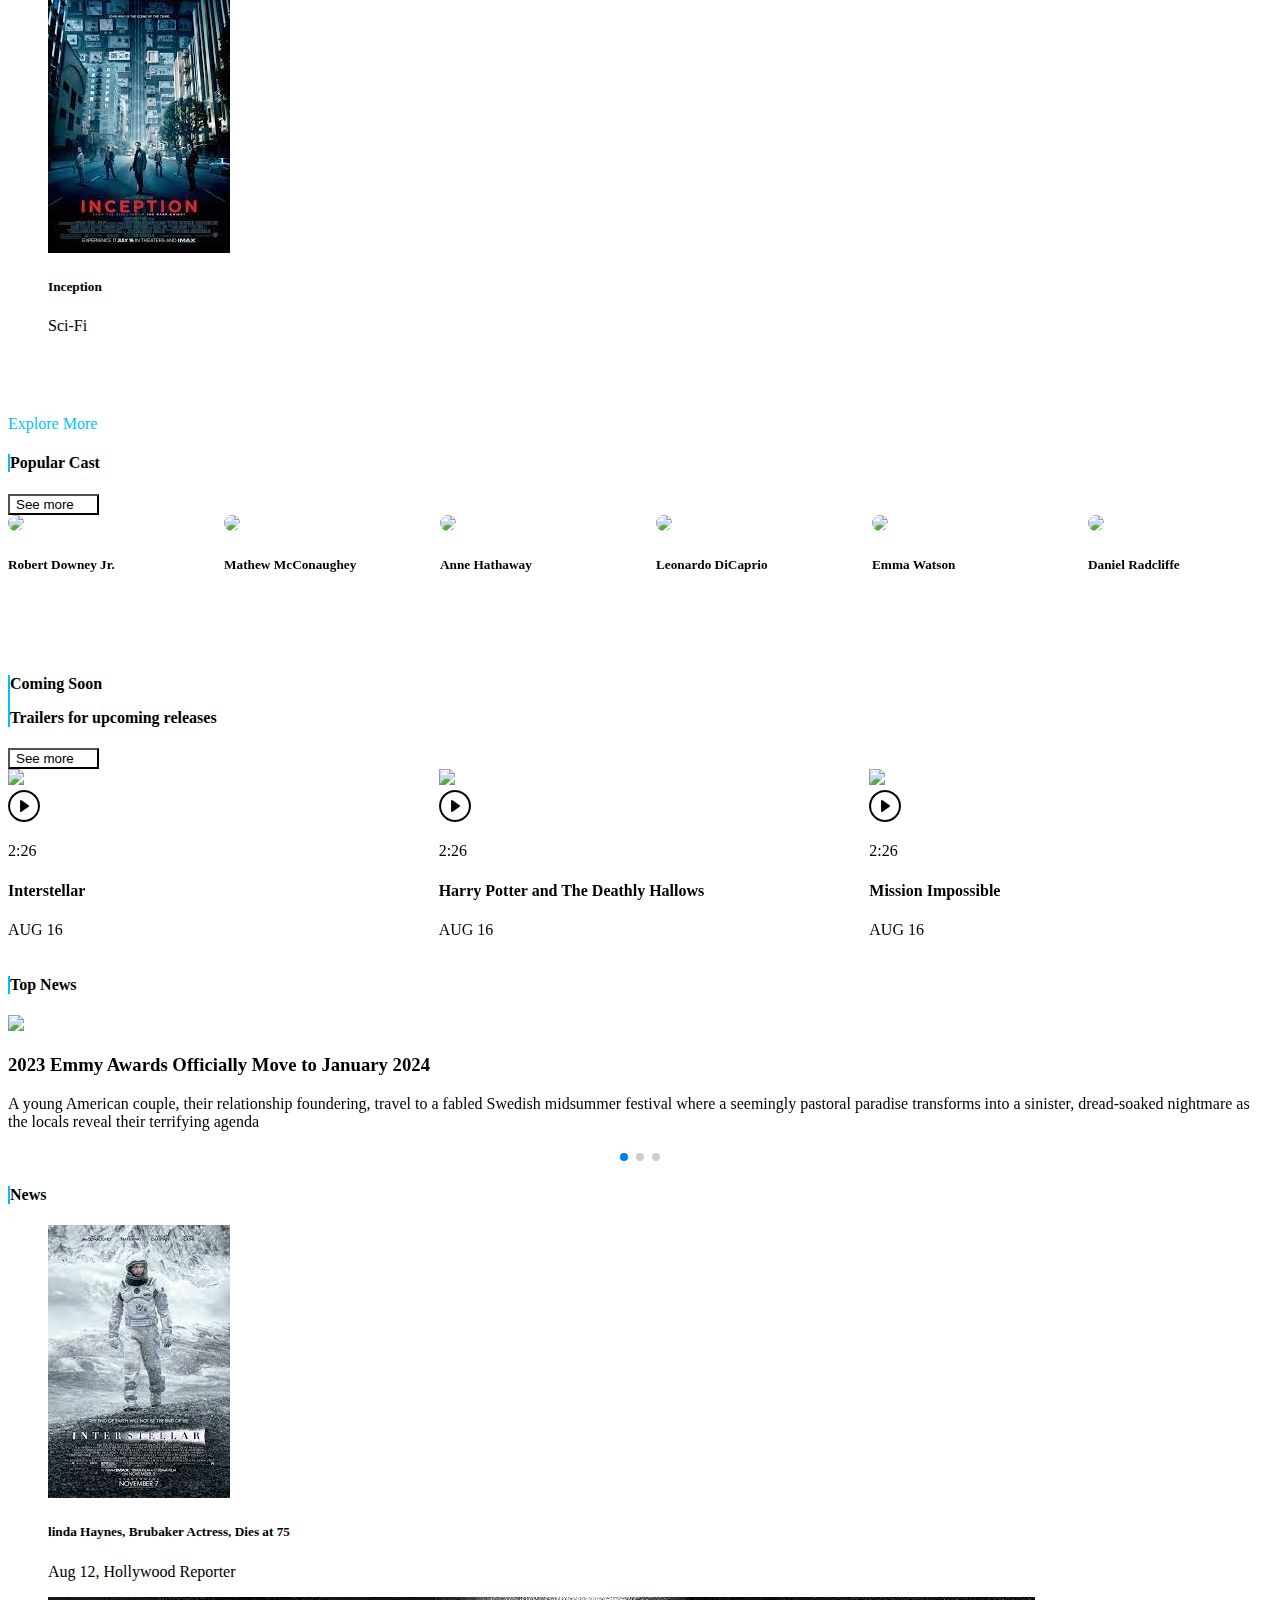
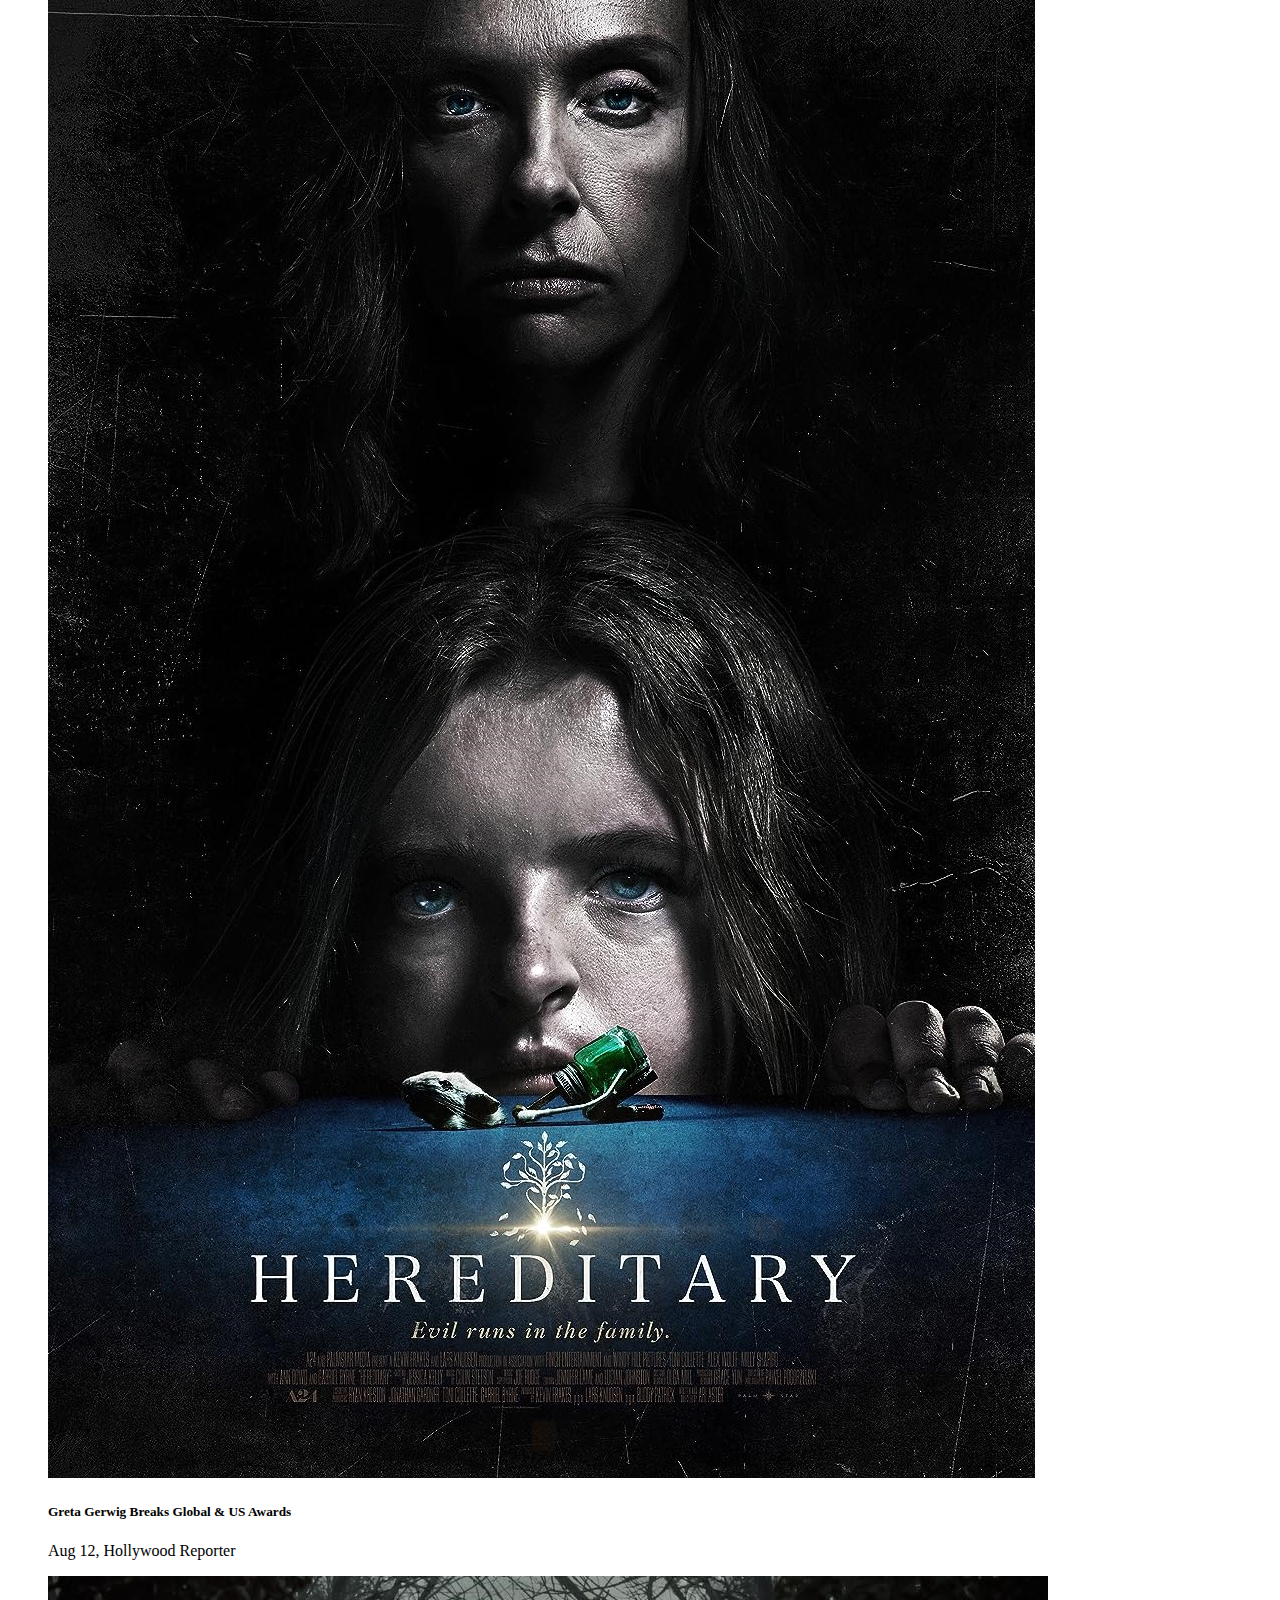
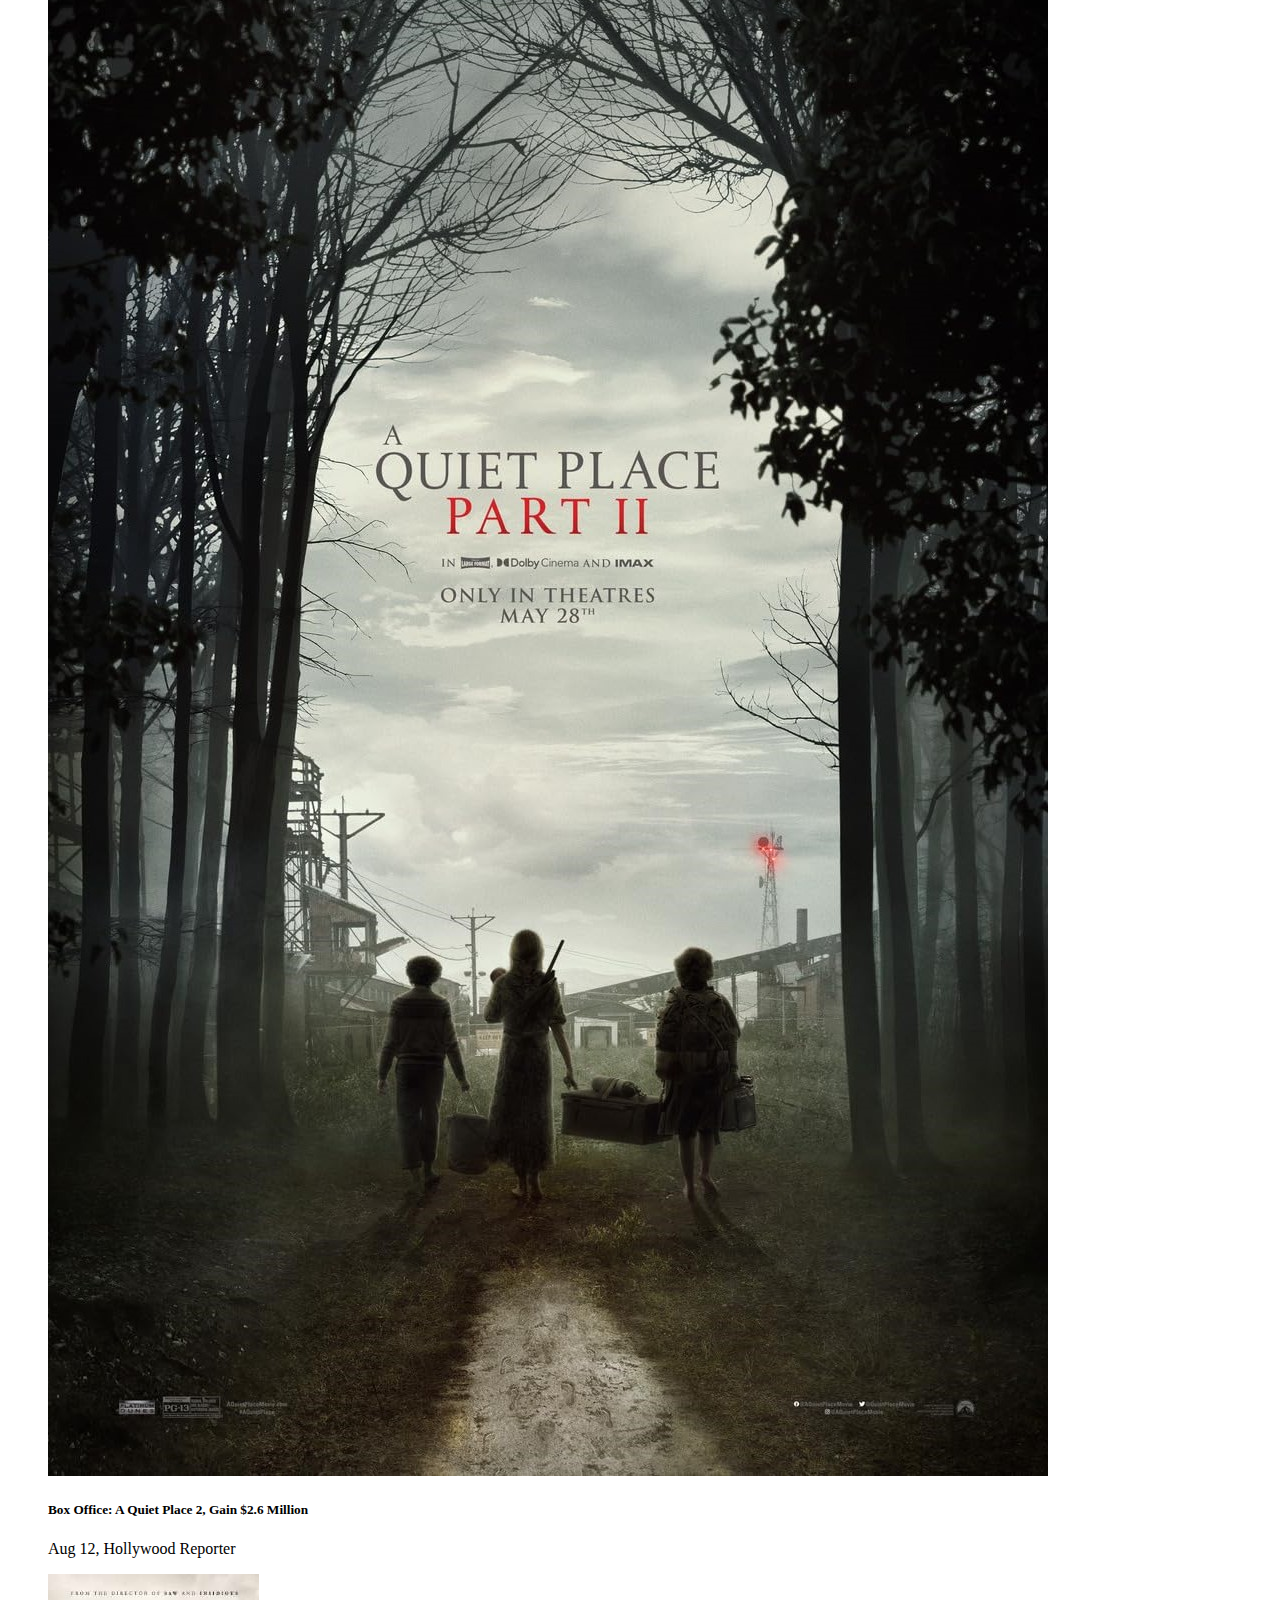
==== commit e28ea397: "changed layout, added responsiveness" ====
--- a/index.html
+++ b/index.html
@@ -4,58 +4,7 @@
     <meta charset="utf-8" />
     <meta name="viewport" content="width=device-width, initial-scale=1" />
     <title>Home|Moviever</title>
-    <style>
-      @media only screen and (min-width: 320px) {
-        .carouselText {
-          width: 100%;
-        }
-        .carousel-inner {
-          height: 100vh;
-        }
-        .carousel-sub {
-          min-height: 100vh;
-        }
-        .c-title {
-          width: 80%;
-        }
-        .vignette {
-          position: fixed;
-          top: 0;
-          left: 0;
-          width: 100%;
-          height: 100%;
-          box-shadow: 0 0 2000px 20px rgba(0, 0, 0, 1) inset;
-        }
-        .w-nav {
-          width: auto;
-        }
-      }
-      @media only screen and (min-width: 769px) {
-        .carouselText {
-          width: 50%;
-        }
-        .carousel-inner {
-          height: 75vh;
-        }
-        .carousel-sub {
-          min-height: 75vh;
-        }
-        .c-title {
-          width: 30%;
-        }
-        .vignette {
-          position: fixed;
-          top: 0;
-          left: 0;
-          width: 100%;
-          height: 100%;
-          box-shadow: 0 0 2000px 180px rgba(0, 0, 0, 1) inset;
-        }
-        .w-nav {
-          width: 100%;
-        }
-      }
-    </style>
+    <style></style>
     <link
       href="https://cdn.jsdelivr.net/npm/bootstrap@5.3.1/dist/css/bootstrap.min.css"
       rel="stylesheet"
@@ -272,13 +221,15 @@
             >
               New Arrival
             </h4>
-            <button
-              type="button"
-              class="btn btn-dark text-white border-0 d-flex flex-row align-items-center"
-              style="background: none"
-            >
-              See more <i class="bi bi-chevron-right ps-2 iconDark"></i>
-            </button>
+            <a href="new-arrival.html">
+              <button
+                type="button"
+                class="btn btn-dark text-white border-0 d-flex flex-row align-items-center"
+                style="background: none"
+              >
+                See more <i class="bi bi-chevron-right ps-2 iconDark"></i>
+              </button>
+            </a>
           </div>
           <div class="position-relative w-100 py-4">
             <div class="swiper mySwiper container w-100">
@@ -293,36 +244,36 @@
                 </a>
                 <a class="swiper-slide col-xl-2">
                   <movie-card
+                    poster="src/Conjuring2-poster.jpg"
+                    movieTitle="The Conjuring 2"
+                    year="2016"
+                  ></movie-card>
+                </a>
+                <a class="swiper-slide col-xl-2">
+                  <movie-card
+                    poster="src/hereditary-poster.jpg"
+                    movieTitle="Hereditary"
+                    year="2016"
+                  ></movie-card>
+                </a>
+                <a class="swiper-slide col-xl-2">
+                  <movie-card
+                    poster="src/aquietplace-poster.jpg"
+                    movieTitle="A Quiet Place 2"
+                    year="2016"
+                  ></movie-card>
+                </a>
+                <a class="swiper-slide col-xl-2">
+                  <movie-card
+                    poster="src/conjuring-poster.jpg"
+                    movieTitle="The Conjuring"
+                    year="2016"
+                  ></movie-card>
+                </a>
+                <a class="swiper-slide col-xl-2">
+                  <movie-card
                     poster="src/autopsy-poster.jpg"
                     movieTitle="The Autopsy of Jane Doe"
-                    year="2016"
-                  ></movie-card>
-                </a>
-                <a class="swiper-slide col-xl-2">
-                  <movie-card
-                    poster="src/aquietplace-poster.jpg"
-                    movieTitle="A Quiet Place 2"
-                    year="2016"
-                  ></movie-card>
-                </a>
-                <a class="swiper-slide col-xl-2">
-                  <movie-card
-                    poster="src/conjuring-poster.jpg"
-                    movieTitle="The Conjuring"
-                    year="2016"
-                  ></movie-card>
-                </a>
-                <a class="swiper-slide col-xl-2">
-                  <movie-card
-                    poster="src/Conjuring2-poster.jpg"
-                    movieTitle="The Conjuring 2"
-                    year="2016"
-                  ></movie-card>
-                </a>
-                <a class="swiper-slide col-xl-2">
-                  <movie-card
-                    poster="src/hereditary-poster.jpg"
-                    movieTitle="Hereditary"
                     year="2016"
                   ></movie-card>
                 </a>
@@ -674,42 +625,42 @@
                 <rank-card
                   thumbnail="src/interstellar-poster.jpeg"
                   movieTitle="Interstellar"
+                  subText="Sci-Fi"
                 ></rank-card>
               </li>
               <li style="width: 100%; list-style-position: inside">
                 <rank-card
                   movieTitle="Hereditary"
                   thumbnail="src/hereditary-poster.jpg"
+                  subText="Horror"
                 ></rank-card>
               </li>
               <li style="width: 100%; list-style-position: inside">
                 <rank-card
                   thumbnail="src/aquietplace-poster.jpg"
                   movieTitle="A Quiet Place 2"
+                  subText="Horror"
                 ></rank-card>
               </li>
               <li style="width: 100%; list-style-position: inside">
                 <rank-card
                   thumbnail="src/conjuring-poster.jpg"
                   movieTitle="The Conjuring"
+                  subText="Horror"
                 ></rank-card>
               </li>
               <li style="width: 100%; list-style-position: inside">
                 <rank-card
                   thumbnail="src/hungegames-poster.jpg"
                   movieTitle="Hunger Games"
+                  subText="Sci-Fi"
                 ></rank-card>
               </li>
               <li style="width: 100%; list-style-position: inside">
                 <rank-card
                   thumbnail="src/inceptio-poster.jpg"
                   movieTitle="Inception"
-                ></rank-card>
-              </li>
-              <li style="width: 100%; list-style-position: inside">
-                <rank-card
-                  thumbnail="src/insidious-posterr.jpg"
-                  movieTitle="Insidious"
+                  subText="Sci-Fi"
                 ></rank-card>
               </li>
             </ol>
@@ -742,74 +693,68 @@
           <div class="swiper-wrapper">
             <div class="swiper-slide">
               <cast-card
-                avatar="/src/IMG-20211205-WA0038 (2).png"
-                name="Nazhat Adiba"
+                avatar="src/robert.jpg"
+                name="Robert Downey Jr."
               ></cast-card>
             </div>
             <div class="swiper-slide">
               <cast-card
-                avatar="/src/IMG-20211205-WA0038 (2).png"
-                name="Nazhat Adiba"
+                avatar="src/mathew.jpg"
+                name="Mathew McConaughey"
               ></cast-card>
+            </div>
+            <div class="swiper-slide">
+              <cast-card avatar="src/anne.jpg" name="Anne Hathaway"></cast-card>
             </div>
             <div class="swiper-slide">
               <cast-card
-                avatar="/src/IMG-20211205-WA0038 (2).png"
-                name="Nazhat Adiba"
+                avatar="src/leonardo.jpg"
+                name="Leonardo DiCaprio"
               ></cast-card>
+            </div>
+            <div class="swiper-slide">
+              <cast-card avatar="src/emma.jpg" name="Emma Watson"></cast-card>
             </div>
             <div class="swiper-slide">
               <cast-card
-                avatar="/src/IMG-20211205-WA0038 (2).png"
-                name="Nazhat Adiba"
+                avatar="src/daniel.jpg"
+                name="Daniel Radcliffe"
               ></cast-card>
             </div>
             <div class="swiper-slide">
               <cast-card
-                avatar="/src/IMG-20211205-WA0038 (2).png"
-                name="Nazhat Adiba"
+                avatar="src/robert.jpg"
+                name="Robert Downey Jr."
               ></cast-card>
             </div>
             <div class="swiper-slide">
               <cast-card
-                avatar="/src/IMG-20211205-WA0038 (2).png"
-                name="Nazhat Adiba"
+                avatar="src/robert.jpg"
+                name="Robert Downey Jr."
               ></cast-card>
             </div>
             <div class="swiper-slide">
               <cast-card
-                avatar="/src/IMG-20211205-WA0038 (2).png"
-                name="Nazhat Adiba"
+                avatar="src/robert.jpg"
+                name="Robert Downey Jr."
               ></cast-card>
             </div>
             <div class="swiper-slide">
               <cast-card
-                avatar="/src/IMG-20211205-WA0038 (2).png"
-                name="Nazhat Adiba"
+                avatar="src/robert.jpg"
+                name="Robert Downey Jr."
               ></cast-card>
             </div>
             <div class="swiper-slide">
               <cast-card
-                avatar="/src/IMG-20211205-WA0038 (2).png"
-                name="Nazhat Adiba"
+                avatar="src/robert.jpg"
+                name="Robert Downey Jr."
               ></cast-card>
             </div>
             <div class="swiper-slide">
               <cast-card
-                avatar="/src/IMG-20211205-WA0038 (2).png"
-                name="Nazhat Adiba"
-              ></cast-card>
-            </div>
-            <div class="swiper-slide">
-              <cast-card
-                avatar="/src/IMG-20211205-WA0038 (2).png"
-                name="Nazhat Adiba"
-              ></cast-card>
-            </div>
-            <div class="swiper-slide">
-              <cast-card
-                avatar="/src/IMG-20211205-WA0038 (2).png"
-                name="Nazhat Adiba"
+                avatar="src/robert.jpg"
+                name="Robert Downey Jr."
               ></cast-card>
             </div>
           </div>
@@ -853,17 +798,17 @@
             </div>
             <div class="swiper-slide col-xl-4">
               <video-card
-                thumbnail="https://i.ytimg.com/vi/zSWdZVtXT7E/hq720.jpg?sqp=-oaymwEcCOgCEMoBSFXyq4qpAw4IARUAAIhCGAFwAcABBg==&rs=AOn4CLCW9ec-FT_xRIAgRjaBHLnCsIJ5FQ"
+                thumbnail="src/HP.jpg"
+                movieTitle="Harry Potter and The Deathly Hallows"
                 len="2:26"
-                movieTitle="Interstellar"
                 date="AUG 16"
               ></video-card>
             </div>
             <div class="swiper-slide col-xl-4">
               <video-card
-                thumbnail="https://i.ytimg.com/vi/zSWdZVtXT7E/hq720.jpg?sqp=-oaymwEcCOgCEMoBSFXyq4qpAw4IARUAAIhCGAFwAcABBg==&rs=AOn4CLCW9ec-FT_xRIAgRjaBHLnCsIJ5FQ"
+                thumbnail="src/oppenheimer.jpg"
                 len="2:26"
-                movieTitle="Interstellar"
+                movieTitle="Mission Impossible"
                 date="AUG 16"
               ></video-card>
             </div>
@@ -936,7 +881,7 @@
           <div class="swiper newsSwiper">
             <div class="swiper-wrapper">
               <div class="swiper-slide">
-                <img class="w-100" src="src/interstellar_banner.jpg" />
+                <img class="w-100" src="src/twilight.webp" />
                 <h3 class="text-white pt-4 pb-1">
                   2023 Emmy Awards Officially Move to January 2024
                 </h3>
@@ -948,7 +893,7 @@
                 </p>
               </div>
               <div class="swiper-slide">
-                <img class="w-100" src="src/interstellar_banner.jpg" />
+                <img class="w-100" src="src/twilight.webp" />
                 <h3 class="text-white pt-4 pb-1">
                   2023 Emmy Awards Officially Move to January 2024
                 </h3>
@@ -960,7 +905,7 @@
                 </p>
               </div>
               <div class="swiper-slide">
-                <img class="w-100" src="src/interstellar_banner.jpg" />
+                <img class="w-100" src="src/twilight.webp" />
                 <h3 class="text-white pt-4 pb-1">
                   2023 Emmy Awards Officially Move to January 2024
                 </h3>
@@ -992,25 +937,29 @@
               <li style="width: 100%; list-style-position: inside">
                 <rank-card
                   thumbnail="src/interstellar-poster.jpeg"
-                  movieTitle="Interstellar"
+                  movieTitle="linda Haynes, Brubaker Actress, Dies at 75"
+                  subText="Aug 12, Hollywood Reporter"
                 ></rank-card>
               </li>
               <li style="width: 100%; list-style-position: inside">
                 <rank-card
-                  movieTitle="Hereditary"
+                  movieTitle="Greta Gerwig Breaks Global & US Awards"
                   thumbnail="src/hereditary-poster.jpg"
+                  subText="Aug 12, Hollywood Reporter"
                 ></rank-card>
               </li>
               <li style="width: 100%; list-style-position: inside">
                 <rank-card
                   thumbnail="src/aquietplace-poster.jpg"
-                  movieTitle="A Quiet Place 2"
+                  movieTitle="Box Office: A Quiet Place 2, Gain $2.6 Million"
+                  subText="Aug 12, Hollywood Reporter"
                 ></rank-card>
               </li>
               <li style="width: 100%; list-style-position: inside">
                 <rank-card
                   thumbnail="src/conjuring-poster.jpg"
-                  movieTitle="The Conjuring"
+                  movieTitle="The Rise of The Conjuring"
+                  subText="Aug 12, Hollywood Reporter"
                 ></rank-card>
               </li>
             </ol>
@@ -1034,7 +983,7 @@
           <div class="d-flex flex-column justify-content-between">
             <div class="d-flex align-items-center justify-content-end">
               <img
-                src="/src/logo.png"
+                src="src/logo.png"
                 alt="Logo"
                 width="30"
                 height="30"
@@ -1147,18 +1096,18 @@
       integrity="sha384-HwwvtgBNo3bZJJLYd8oVXjrBZt8cqVSpeBNS5n7C8IVInixGAoxmnlMuBnhbgrkm"
       crossorigin="anonymous"
     ></script>
-    <script src="temporaryAlert.js"></script>
-    <script src="hyperlink.js"></script>
-    <script src="movieCard.js"></script>
-    <script src="navBar.js"></script>
-    <script src="videoCard.js"></script>
-    <script src="castCard.js"></script>
-    <script src="rankCard.js"></script>
+    <script src="script/temporaryAlert.js"></script>
+    <script src="script/hyperlink.js"></script>
+    <script src="components/MovieCard.js"></script>
+    <script src="components/NavBar.js"></script>
+    <script src="components/VideoCard.js"></script>
+    <script src="components/CastCard.js"></script>
+    <script src="components/RankCard.js"></script>
     <script src="https://cdn.jsdelivr.net/npm/swiper@10/swiper-bundle.min.js"></script>
-    <script src="swiperCarousel.js"></script>
-    <script src="swiperCarousel2.js"></script>
-    <script src="comingSoonCarousel.js"></script>
-    <script src="castSwiper.js"></script>
-    <script src="newsCarousel.js"></script>
+    <script src="script/swiperCarousel.js"></script>
+    <script src="script/swiperCarousel2.js"></script>
+    <script src="script/comingSoonCarousel.js"></script>
+    <script src="script/castSwiper.js"></script>
+    <script src="script/newsCarousel.js"></script>
   </body>
 </html>
